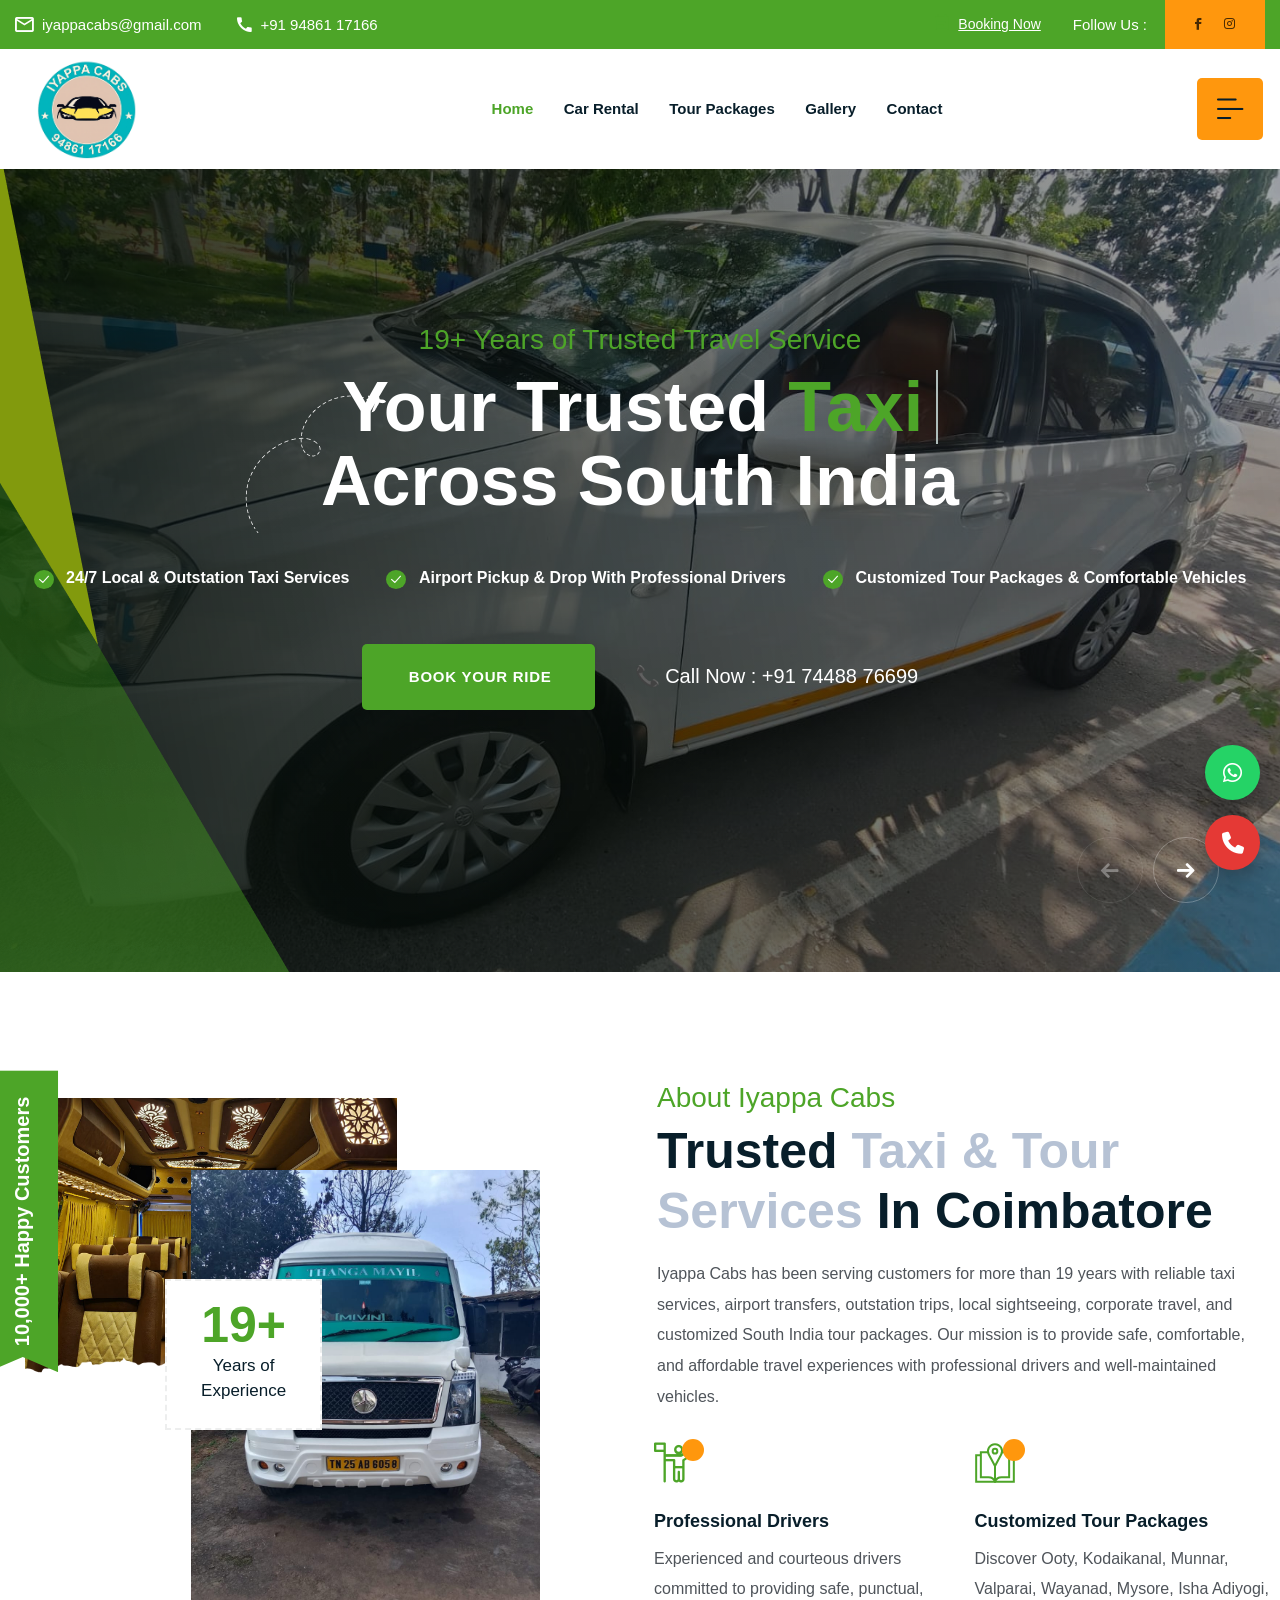
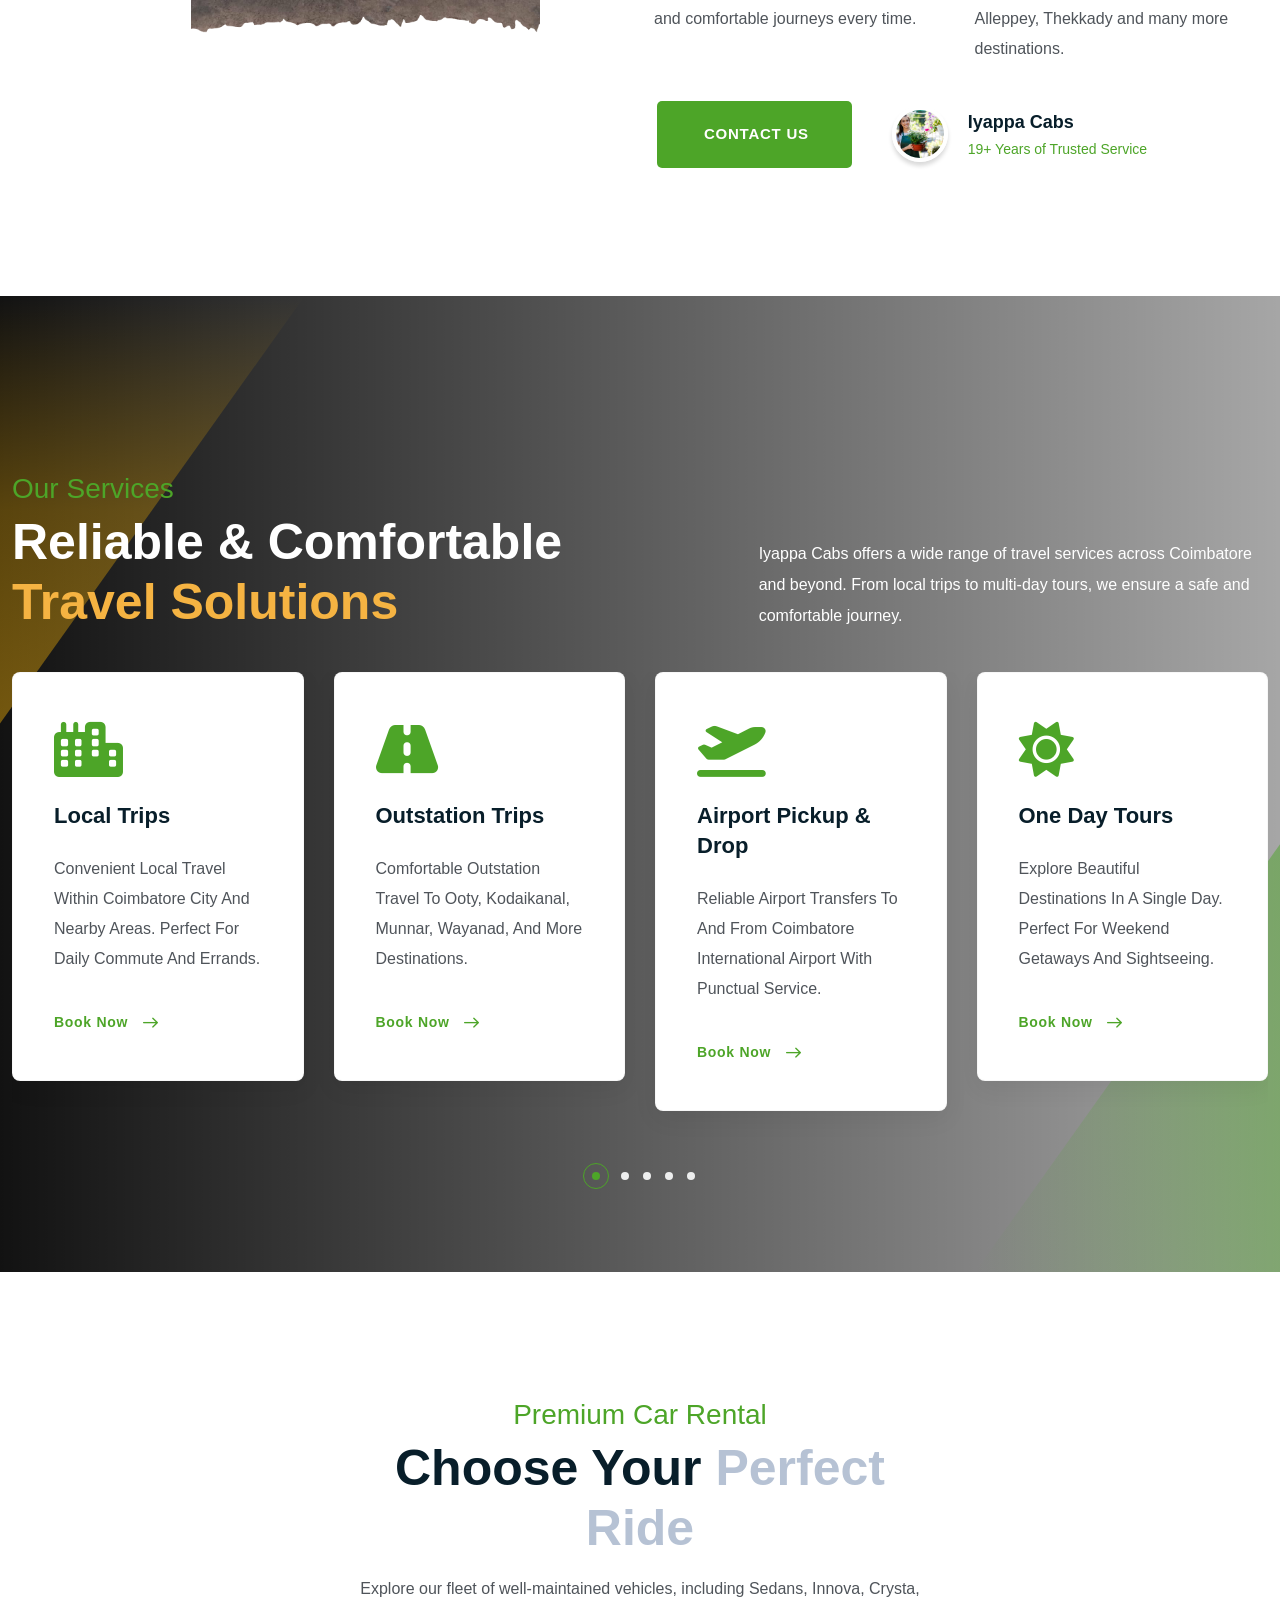
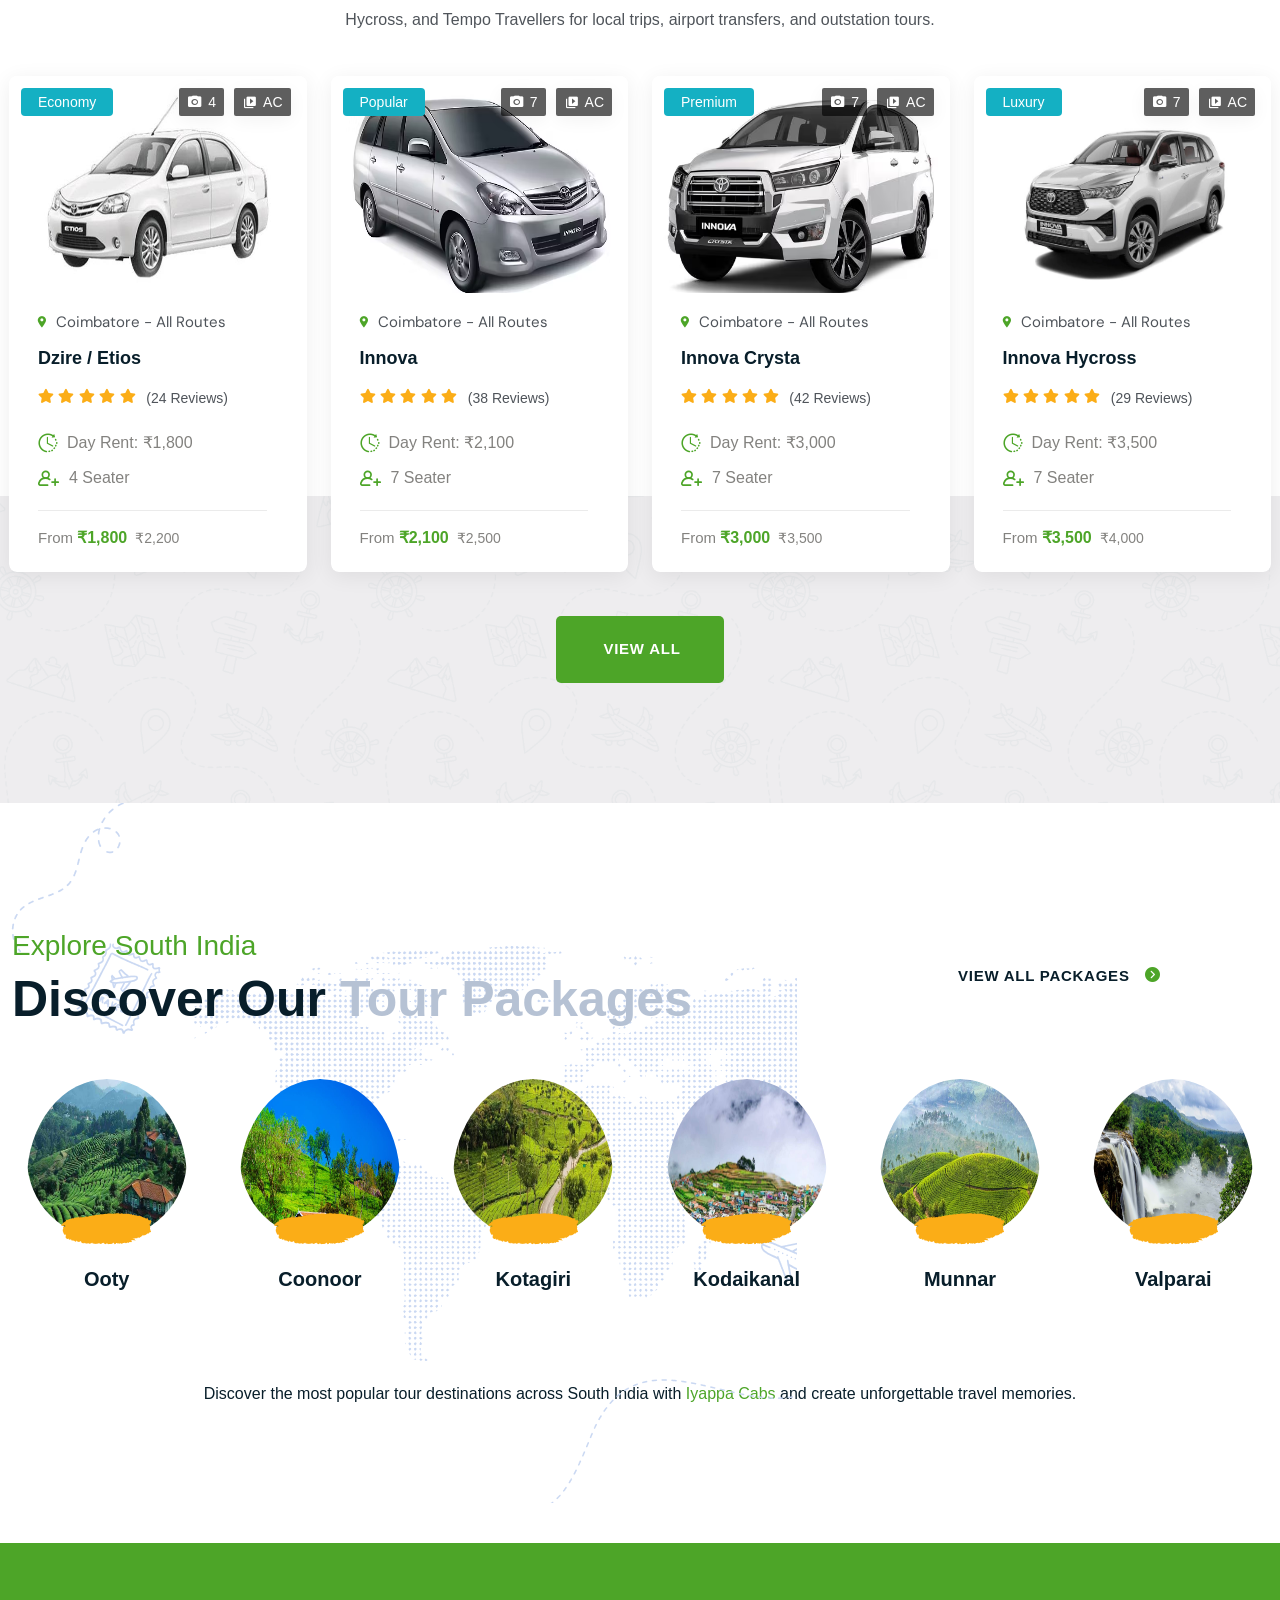
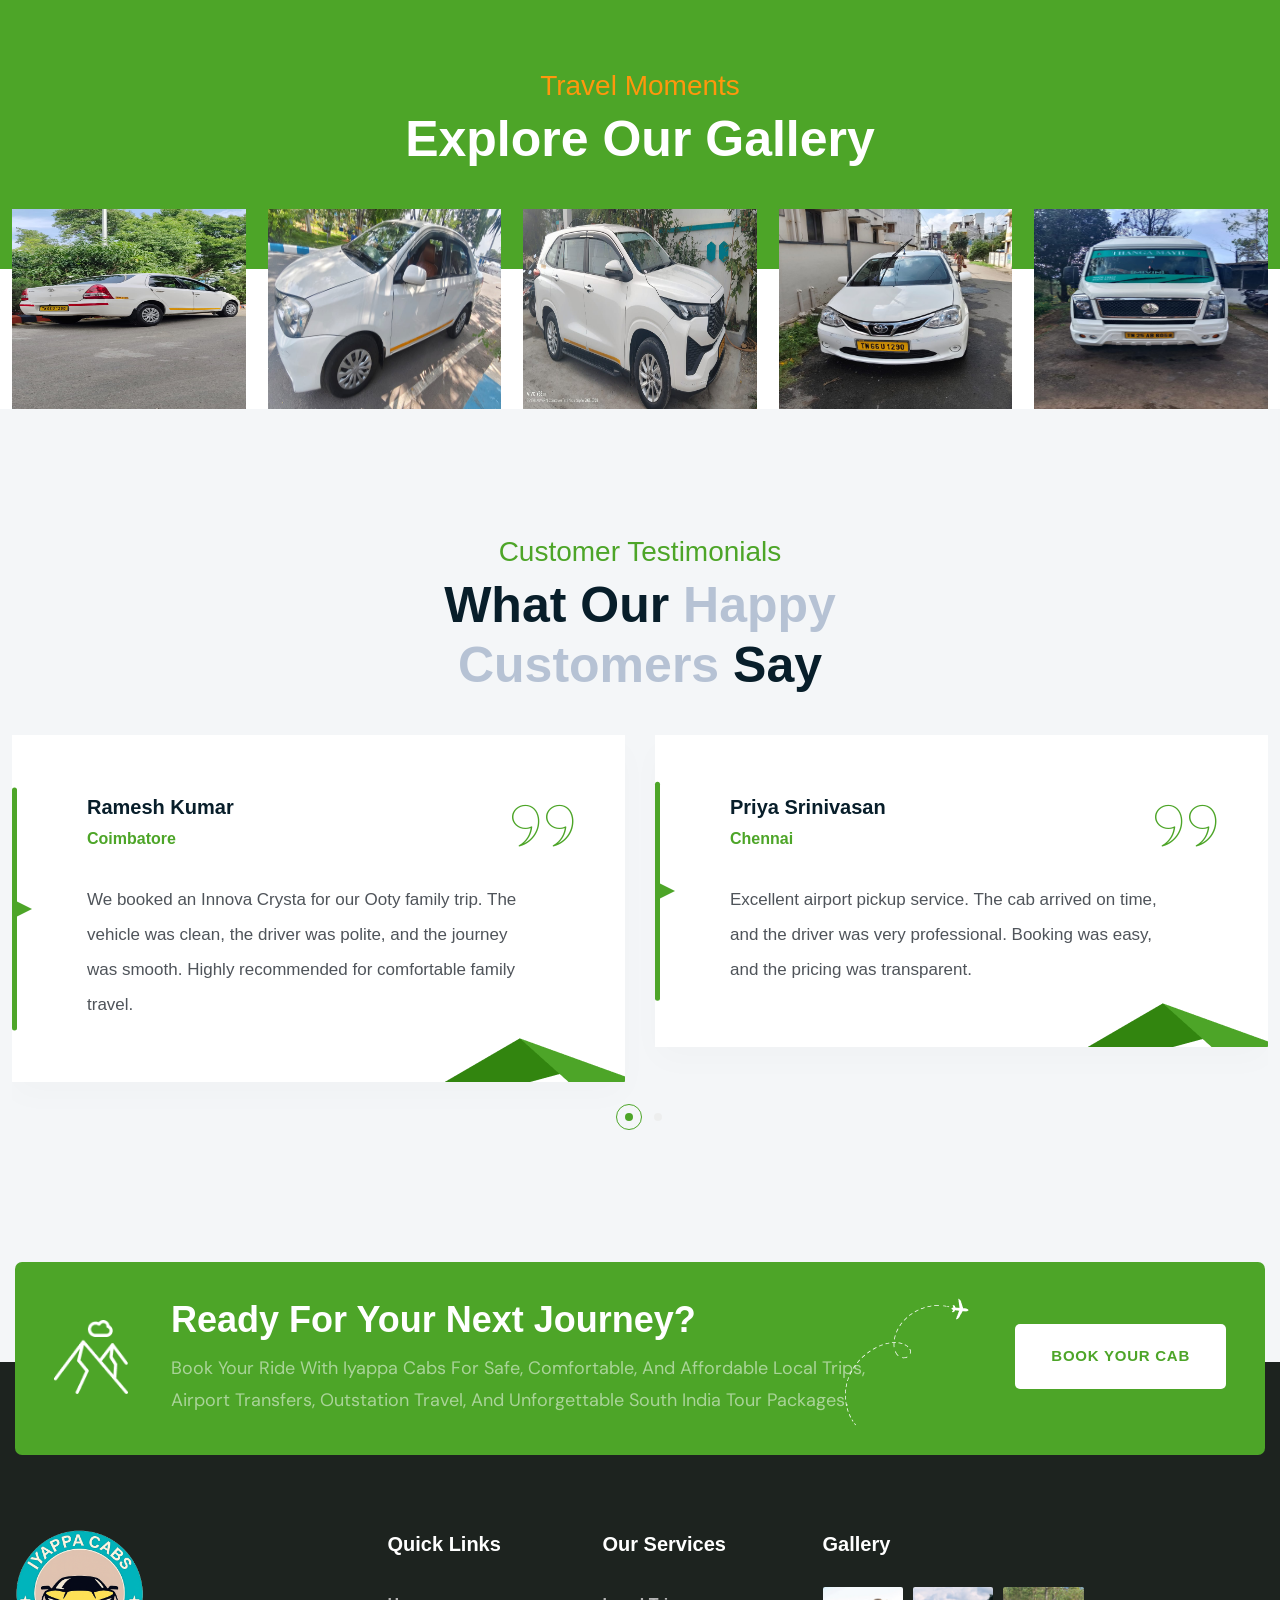
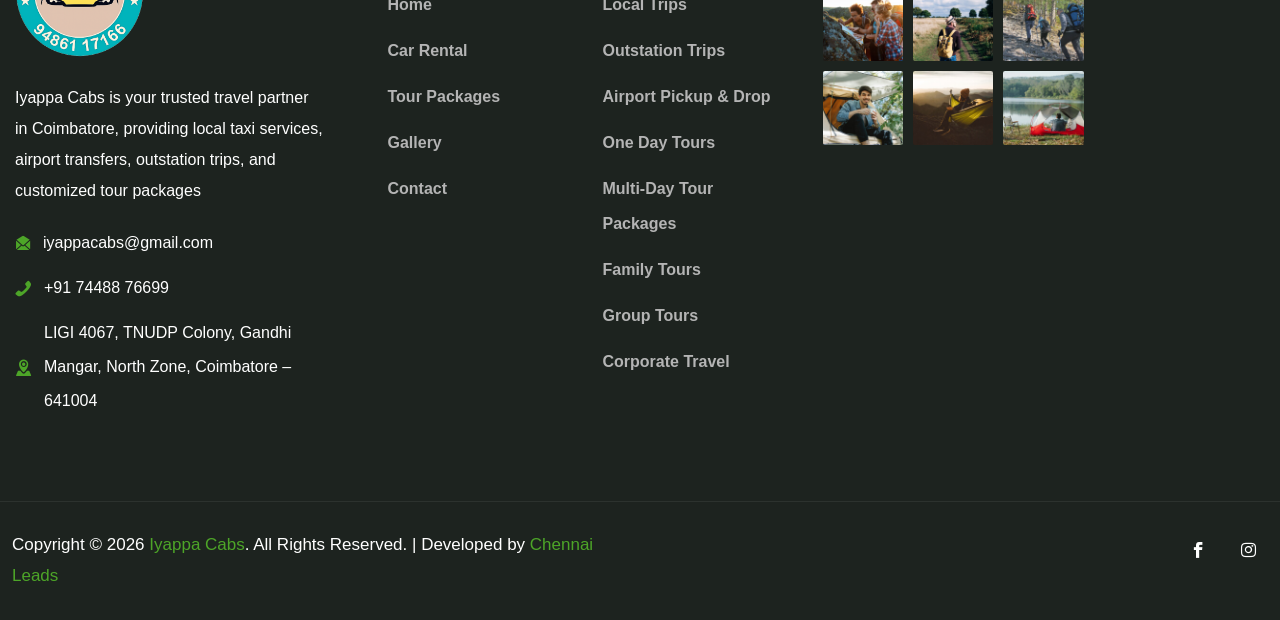
==== index.html @ cf472843 "first commit" ====
<!DOCTYPE html>

<html xmlns="http://www.w3.org/1999/xhtml" xml:lang="en-US" lang="en-US">

<head>
    <meta charset="utf-8">
    <title>IYAPPA CABS – Coimbatore | Book Cabs & Tours</title>

    <!-- Meta tags for business & SEO -->
    <meta name="description" content="Iyappa Cabs – Coimbatore offers local & outstation trips, airport transfers, tour packages, and all types of tourist vehicles. Call 7448876699.">
    <meta name="keywords" content="Iyappa Cabs, Coimbatore cabs, taxi service Coimbatore, outstation trips, airport pickup, tour packages, Innova, Tempo Traveller">
    <meta name="author" content="Iyappa Cabs">
    <meta name="viewport" content="width=device-width, initial-scale=1, maximum-scale=1">

    <!-- Stylesheets (keep your existing framework) -->
    <link rel="stylesheet" href="app/css/app.css">
    <link rel="stylesheet" href="app/css/magnific-popup.css">
    <link rel="stylesheet" href="app/css/textanimation.css">

    <!-- Favicon and Touch Icons -->
    <link rel="shortcut icon" href="assets/images/favicon.ico">
    <link rel="apple-touch-icon-precomposed" href="assets/images/favicon.ico">

    <!-- Font Awesome Icons (clean version) -->
    <link rel="stylesheet" href="https://cdnjs.cloudflare.com/ajax/libs/font-awesome/6.7.2/css/all.min.css">

</head>
<style>
    .floating-contact {
  position: fixed;
  right: 20px;
  bottom: 30px;
  z-index: 9999;

  display: flex;
  flex-direction: column;
  gap: 15px;
}

/* Buttons Base */
.contact-btn {
  width: 55px;
  height: 55px;
  border-radius: 50%;
  display: flex;
  align-items: center;
  justify-content: center;

  font-size: 22px;
  color: #fff;
  text-decoration: none;

  box-shadow: 0 8px 20px rgba(0,0,0,0.25);
  transition: all 0.3s ease;
  position: relative;
}

/* WhatsApp (Official Green) */
.whatsapp {
  background: #25D366;
}

/* Call (Professional Red) */
.call {
  background: #E53935;
}

/* Hover Effects */
.contact-btn:hover {
  transform: scale(1.15);
  box-shadow: 0 10px 25px rgba(0,0,0,0.35);
}

/* Glow Effect */
.whatsapp:hover {
  box-shadow: 0 0 15px rgba(37, 211, 102, 0.6);
}

.call:hover {
  box-shadow: 0 0 15px rgba(229, 57, 53, 0.6);
}

/* Floating Animation */
@keyframes floatY {
  0% { transform: translateY(0); }
  50% { transform: translateY(-6px); }
  100% { transform: translateY(0); }
}

.contact-btn {
  animation: floatY 3s ease-in-out infinite;
}

.call {
  animation-delay: 1.5s;
}
</style>
<body class="body header-fixed ">

    <div class="floating-contact">

  <!-- WhatsApp -->
  <a href="https://wa.me/919486117166" target="_blank" class="contact-btn whatsapp">
    <i class="fab fa-whatsapp"></i>
  </a>

  <!-- Call -->
  <a href="tel:+917448876699" class="contact-btn call">
    <i class="fas fa-phone"></i>
  </a>

</div>

   

    <!-- /preload -->

    <div id="wrapper">
        <div id="pagee" class="clearfix">

            <!-- Main Header -->
            <header class="main-header header-style1 flex">
                <!-- Header Lower -->
                <div id="header">
                    <div class="header-top">
                        <div class="header-top-wrap flex-two">
                            <div class="header-top-right">
                                <ul class=" flex-three">
                                    
                                    <li class="flex-three">
                                        <i class="icon-mail"></i>
                                        <span>iyappacabs@gmail.com</span>
                                    </li>
                                    <li class="flex-three">
                                        <i class="icon-phone"></i>
                                        <span>+91 94861 17166</span>
                                    </li>


                                </ul>
                            </div>
                            <div class="header-top-left flex-two">
                                <a href="contact-us.html" class="booking">
                                    <i class="icon-19"></i>
                                    <span>Booking Now</span>
                                </a>
                                <div class="follow-social flex-two">
                                    <span>Follow Us :</span>
                                    <ul class="flex-two">
                                      <li>
    <a href="https://www.facebook.com/share/1c2Rnw9cNB/" target="_blank">
        <i class="icon-icon-2"></i>
    </a>
</li>

<li>
    <a href="https://www.instagram.com/iyappa_cabs?utm_source=qr&igsh=MXdndjljc3c0MWF1eQ%3D%3D" target="_blank">
        <i class="icon-8"></i>
    </a>
</li>
                                        
                                    </ul>
                                </div>

                            </div>
                        </div>

                    </div>
                    <div class="header-lower">
                        <div class="tf-container full">
                            <div class="row">
                                <div class="col-lg-12">
                                    <div class="inner-container flex justify-space align-center">
                                        <!-- Logo Box -->
                                       
                                        <div class="logo-box">
                                            <div class="logo">
                                                <a href="index.html">
                                                    <img src="assets/images/logo1.png" alt="Logo" 
                                                    style="height: 100px; width: 100%;">
                                                </a>
                                            </div>
                                        </div>
                                        <div class="nav-outer flex align-center">
                                            <!-- Main Menu -->
                                            <nav class="main-menu show navbar-expand-md">
                                                <div class="navbar-collapse collapse clearfix"
                                                    id="navbarSupportedContent">
                                                    <ul class="navigation clearfix">
                                                        <li class="current">
                                                            <a href="index.html">Home</a>
                                                           
                                                        </li>
                                                         <li><a href="carrental.html">Car Rental</a></li>
                                                        <li><a href="tourpackage.html">Tour Packages</a></li>
                                                        <li><a href="gallery.html">Gallery</a></li>
                                                     
                                                      
                                                
                                                        <li><a href="contact-us.html">Contact</a></li>
                                                    </ul>
                                                </div>
                                            </nav>
                                            <!-- Main Menu End-->
                                        </div>
                                        <div class="header-account flex align-center">
                                        
                                          
                                          
                                            <div class="icon-bar-header">
                                                <a href="#" class=" flex-three" data-bs-toggle="offcanvas"
                                                    data-bs-target="#offcanvasRight" aria-controls="offcanvasRight">
                                                    <i class="icon-Vector3"></i>
                                                </a>
                                            </div>
                                        </div>
                                        <div class="mobile-nav-toggler mobile-button">
                                            <i class="icon-bar"></i>
                                        </div>
                                    </div>
                                </div>
                            </div>
                        </div>
                    </div>
                </div>

                <!-- End Header Lower -->

                <!-- Mobile Menu  -->
                <div class="close-btn"><span class="icon flaticon-cancel-1"></span></div>
                <div class="mobile-menu">
                    <div class="menu-backdrop"></div>
                    <nav class="menu-box">
                        <div class="nav-logo"><a href="index.html">
                                <img src="assets/images/logo1.png" alt=""></a></div>
                        <div class="bottom-canvas">
                            <div class="menu-outer">
                            </div>
                        </div>
                    </nav>
                </div>
                <!-- End Mobile Menu -->

            </header>
            <!-- End Main Header -->


            <main id="main">

              <!-- Widget Slider -->
<section class="relative overflow-hidden">

    <div class="slider-home2-image">
        <div class="row">
            <div class="col-lg-12">
                <div class="slider-home2">
                    <div class="swiper mySwiper">

                        <div class="swiper-wrapper">

                            <div class="swiper-slide">
                                <img src="assets/images/gallery11.jpeg"
                                    class="image-slider-home2 relative"
                                    alt="Iyappa Cabs">
                            </div>

                            <div class="swiper-slide">
                                <img src="assets/images/slide2.webp"
                                    class="image-slider-home2 relative"
                                    alt="Iyappa Cabs">
                            </div>

                        </div>

                        <div class="swiper-button-next next-slider2"></div>
                        <div class="swiper-button-prev prev-slider2"></div>

                    </div>
                </div>
            </div>
        </div>
    </div>

    <!-- Slider Content -->
    <div class="slider-home2-content">

        <img src="assets/images/slide/mask-slide2.png"
            alt="Image"
            class="mask-slide2">

        <div class="tf-container">

            <div class="row">

                <div class="col-lg-12 center relative z-index3">

                    <img src="assets/images/page/mask-bcrumb.png"
                        alt="Image"
                        class="mask-slide2-flan">

                    <span class="sub-title text-main font-yes fs-28-46 wow fadeInUp animated">
                        19+ Years of Trusted Travel Service
                    </span>

                    <h1 class="banner-text title-slide text-white mb-45 wow fadeInUp animated">

                        Your Trusted

                        <span class="animationtext clip text-main font-yes">

                            <span class="cd-words-wrapper">

                                <span class="item-text is-visible">Taxi Service</span>
                                <span class="item-text">Tour Packages</span>
                                <span class="item-text">Airport Transfers</span>

                            </span>

                        </span>

                        <br>
                        Across South India

                    </h1>

                    <div class="tour-list wow fadeInUp animated">

                        <ul class="flex-five">

                            <li>
                                <i class="icon-Vector-5"></i>
                                <span>24/7 Local & Outstation Taxi Services</span>
                            </li>

                            <li>
                                <i class="icon-Vector-5"></i>
                                <span>Airport Pickup & Drop with Professional Drivers</span>
                            </li>

                            <li>
                                <i class="icon-Vector-5"></i>
                                <span>Customized Tour Packages & Comfortable Vehicles</span>
                            </li>

                        </ul>

                    </div>

                    <!-- Buttons -->
                    <div class="btn-group mt-40" style="margin-top:50px;">

                        <a href="contact-us.html" class="btn-main">

                            <p class="btn-main-text">
                                Book Your Ride
                            </p>

                            <p class="iconer">
                                <i class="icon-arrow-right"></i>
                            </p>

                        </a>

                        <a href="tel:+917448876699" class="btn-w-wa text-white">
                            📞 Call Now : +91 74488 76699
                        </a>

                    </div>

                </div>

            </div>

        </div>

    </div>

</section>
<!-- Widget Slider -->

              

                <!-- Widget About Us -->
<section class="about-us-h4">
    <div class="tf-container">
        <div class="row">

            <div class="col-md-6">
                <div class="image-about-h4-wrap relative">

                    <div class="image-about-item relative about-wrap-left">
                        <img src="assets/images/gallery1.jpeg" alt="image">
                        <img src="assets/images/page/shape5.1.png" alt="image" class="shape-about-h4">
                        <span class="quote">10,000+ Happy Customers</span>
                    </div>

                    <div class="image-about-item relative about-wrap-right">
                        <img src="assets/images/gallery5.jpeg" alt="image">
                        <img src="assets/images/page/shape5.1.png" alt="image" class="shape-about-h4">
                    </div>

                    <div class="box-year center">
                        <span class="number">19+</span>
                        <p>Years of <br> Experience</p>
                    </div>

                </div>
            </div>

            <div class="col-md-6 inner-content-about">

                <div class="mb-30">
                    <span class="sub-title-heading text-main font-yes fs-28-46">
                        About Iyappa Cabs
                    </span>

                    <h2 class="title-heading mb-18">
                        Trusted <span class="text-gray font-yes">Taxi & Tour Services</span> in Coimbatore
                    </h2>

                    <p class="des">
                        Iyappa Cabs has been serving customers for more than
                        <strong>19 years</strong> with reliable taxi services,
                        airport transfers, outstation trips, local sightseeing,
                        corporate travel, and customized South India tour packages.
                        Our mission is to provide safe, comfortable, and affordable
                        travel experiences with professional drivers and
                        well-maintained vehicles.
                    </p>
                </div>

                <div class="row">

                    <!-- Feature 1 -->
                    <div class="col-md-6">
                        <div class="icon-box-style6">
                            <div class="icon relative">
                                <i class="icon-Group2"></i>
                            </div>

                            <div class="content">
                                <h6 class="title-icon">
                                    <a href="#">Professional Drivers</a>
                                </h6>

                                <p class="des-icon">
                                    Experienced and courteous drivers committed
                                    to providing safe, punctual, and comfortable
                                    journeys every time.
                                </p>
                            </div>
                        </div>
                    </div>

                    <!-- Feature 2 -->
                    <div class="col-md-6">
                        <div class="icon-box-style6">

                            <div class="icon relative">
                                <svg width="40" height="40" viewBox="0 0 40 40" fill="none"
                                    xmlns="http://www.w3.org/2000/svg">
                                    <mask id="mask0_214_218" style="mask-type:luminance"
                                        maskUnits="userSpaceOnUse" x="0" y="0"
                                        width="40" height="40">
                                        <path d="M0 0H40V40H0V0Z" fill="white"/>
                                    </mask>
                                    <g mask="url(#mask0_214_218)">
                                        <path d="M20 23.125V38.8281H38.8281V12.2656H34.1406"
                                            stroke="currentColor" stroke-width="2"/>
                                        <path d="M5.85938 12.2656H1.17188V38.8281H20V23.2031"
                                            stroke="currentColor" stroke-width="2"/>
                                        <path d="M26.9598 9.14062H34.1406V34.1406H26.5035C23.5528 34.1406 20.933 36.0287 20 38.8281"
                                            stroke="currentColor" stroke-width="2"/>
                                        <path d="M13.0402 9.14062H5.85938V34.1406H13.4965C16.4472 34.1406 19.067 36.0287 20 38.8281"
                                            stroke="currentColor" stroke-width="2"/>
                                        <path d="M19.9999 1.17188C14.6972 1.17188 11.311 6.82758 13.815 11.5017L19.9999 23.0469L26.1848 11.5017C28.6888 6.82758 25.3025 1.17188 19.9999 1.17188Z"
                                            stroke="currentColor" stroke-width="2"/>
                                        <path d="M22.3438 8.20312C22.3438 9.4975 21.2944 10.5469 20 10.5469C18.7056 10.5469 17.6562 9.4975 17.6562 8.20312C17.6562 6.90875 18.7056 5.85937 20 5.85937C21.2944 5.85937 22.3438 6.90875 22.3438 8.20312Z"
                                            stroke="currentColor" stroke-width="2"/>
                                    </g>
                                </svg>
                            </div>

                            <div class="content">
                                <h6 class="title-icon">
                                    <a href="#">Customized Tour Packages</a>
                                </h6>

                                <p class="des-icon">
                                    Discover Ooty, Kodaikanal, Munnar,
                                    Valparai, Wayanad, Mysore, Isha Adiyogi,
                                    Alleppey, Thekkady and many more destinations.
                                </p>
                            </div>

                        </div>
                    </div>

                </div>

                <div class="flex-three btn-wrap-about">

                    <a href="contact-us.html" class="btn-main">
                        <p class="btn-main-text">Contact Us</p>
                        <p class="iconer">
                            <i class="icon-arrow-right"></i>
                        </p>
                    </a>

                    <div class="profile flex-three">
                        <div class="image">
                            <img src="assets/images/avata/10.jpg" alt="">
                        </div>
                        <div class="content">
                            <h6>Iyappa Cabs</h6>
                            <span class="text-main">19+ Years of Trusted Service</span>
                        </div>
                    </div>

                </div>

            </div>
        </div>
    </div>
</section>
<!-- Widget About Us -->

              

<!-- Widget Counter to -->
                <section class="counter-to relative">
                    <div class="mask-left"></div>
                    <div class="mask-right"></div>
                    <div class="tf-container">
                        <div class="row al-i-end mb-40">
                            <div class="col-md-7">
                                <div class="">
                                    <span
                                        class="sub-title-heading text-main fs-28-46 font-yes 
                                        wow fadeInUp animated">Our Services</span>
                                  <h2 class="title-heading wow fadeInUp animated" style="color:white;">
                        Reliable & Comfortable <br><span class="text-gray font-yes" style="color: #f5b342;">Travel Solutions</span>
                    </h2>
                                </div>
                            </div>
                            <div class="col-md-5">
                                 <p class="wow fadeInUp animated" style="color:white;">
                    Iyappa Cabs offers a wide range of travel services across Coimbatore and beyond. 
                    From local trips to multi-day tours, we ensure a safe and comfortable journey.
                </p>
                            </div>
                        </div>
                        <div class="row">
                            <div class="col-ld-12 relative ">
                                <div class="swiper serviceSwiper relative overflow-hidden pb-60">
                                    <div class="swiper-wrapper">
                                       <!-- Local Trips -->
                        <div class="swiper-slide">
                            <div class="tf-icon-box icon-box-style1 relative">
                                <div class="icon">
                                    <i class="fas fa-city"></i>
                                </div>
                                <div class="content">
                                    <h4 class="title-icon"><a href="#">Local Trips</a></h4>
                                    <p class="des-icon">Convenient local travel within Coimbatore city and nearby areas. Perfect for daily commute and errands.</p>
                                    <a href="contact-us.html" class="icons-link">Book Now <i class="icon-Path-77287-1"></i></a>
                                </div>
                            </div>
                        </div>
                                         <div class="swiper-slide">
                            <div class="tf-icon-box icon-box-style1 relative">
                                <div class="icon">
                                    <i class="fas fa-road"></i>
                                </div>
                                <div class="content">
                                    <h4 class="title-icon"><a href="#">Outstation Trips</a></h4>
                                    <p class="des-icon">Comfortable outstation travel to Ooty, Kodaikanal, Munnar, Wayanad, and more destinations.</p>
                                    <a href="contact-us.html" class="icons-link">Book Now <i class="icon-Path-77287-1"></i></a>
                                </div>
                            </div>
                        </div>
                                       <div class="swiper-slide">
                            <div class="tf-icon-box icon-box-style1 relative">
                                <div class="icon">
                                    <i class="fas fa-plane-departure"></i>
                                </div>
                                <div class="content">
                                    <h4 class="title-icon"><a href="#">Airport Pickup & Drop</a></h4>
                                    <p class="des-icon">Reliable airport transfers to and from Coimbatore International Airport with punctual service.</p>
                                    <a href="contact-us.html" class="icons-link">Book Now <i class="icon-Path-77287-1"></i></a>
                                </div>
                            </div>
                        </div>
                                       <div class="swiper-slide">
                            <div class="tf-icon-box icon-box-style1 relative">
                                <div class="icon">
                                    <i class="fas fa-sun"></i>
                                </div>
                                <div class="content">
                                    <h4 class="title-icon"><a href="#">One Day Tours</a></h4>
                                    <p class="des-icon">Explore beautiful destinations in a single day. Perfect for weekend getaways and sightseeing.</p>
                                    <a href="contact-us.html" class="icons-link">Book Now <i class="icon-Path-77287-1"></i></a>
                                </div>
                            </div>
                        </div>
                                       <div class="swiper-slide">
                            <div class="tf-icon-box icon-box-style1 relative">
                                <div class="icon">
                                    <i class="fas fa-calendar-alt"></i>
                                </div>
                                <div class="content">
                                    <h4 class="title-icon"><a href="#">Multi-Day Tour Packages</a></h4>
                                    <p class="des-icon">Extended tour packages covering multiple destinations with comfortable stays and travel.</p>
                                    <a href="contact-us.html" class="icons-link">Book Now <i class="icon-Path-77287-1"></i></a>
                                </div>
                            </div>
                        </div>
                                           <div class="swiper-slide">
                            <div class="tf-icon-box icon-box-style1 relative">
                                <div class="icon">
                                    <i class="fas fa-users"></i>
                                </div>
                                <div class="content">
                                    <h4 class="title-icon"><a href="#">Family Tours</a></h4>
                                    <p class="des-icon">Safe and comfortable tours designed for families with spacious vehicles and family-friendly itineraries.</p>
                                    <a href="contact-us.html" class="icons-link">Book Now <i class="icon-Path-77287-1"></i></a>
                                </div>
                            </div>
                        </div>
                                        <!-- Group Tours -->
                        <div class="swiper-slide">
                            <div class="tf-icon-box icon-box-style1 relative">
                                <div class="icon">
                                    <i class="fas fa-user-friends"></i>
                                </div>
                                <div class="content">
                                    <h4 class="title-icon"><a href="#">Group Tours</a></h4>
                                    <p class="des-icon">Affordable group travel solutions for friends, colleagues, and large groups. Tempo Traveller available.</p>
                                    <a href="contact-us.html" class="icons-link">Book Now <i class="icon-Path-77287-1"></i></a>
                                </div>
                            </div>
                        </div>
                                     <div class="swiper-slide">
                            <div class="tf-icon-box icon-box-style1 relative">
                                <div class="icon">
                                    <i class="fas fa-briefcase"></i>
                                </div>
                                <div class="content">
                                    <h4 class="title-icon"><a href="#">Corporate Travel</a></h4>
                                    <p class="des-icon">Premium corporate travel solutions for business meetings, client visits, and employee transportation.</p>
                                    <a href="contact-us.html" class="icons-link">Book Now <i class="icon-Path-77287-1"></i></a>
                                </div>
                            </div>
                        </div>

                                    </div>
                                    <div class="swiper-pagination"></div>
                                </div>

                            </div>
                        </div>
                    </div>
                </section>
                <!-- Widget Counter to -->
                <!-- Widget Feature -->
                <section class="widget-feature overflow-hidden pd-main relative">
                    <div class="bg-ab-feature bg-1">
                        <img src="assets/images/page/bg-feature.png" alt="">
                    </div>
                    <div class="tf-container w-1456 z-index3 relative">
                        <div class="row">
                            <div class="col-lg-12">
                                <div class="center m0-auto w-text-heading mb-40">
    <span class="sub-title-heading text-main fs-28-46 font-yes wow fadeInUp animated">
        Premium Car Rental
    </span>
    <h2 class="title-heading wow fadeInUp animated">
        Choose Your <span class="text-gray font-yes">Perfect Ride</span>
    </h2>
    <p class="mt-3">
        Explore our fleet of well-maintained vehicles, including Sedans, Innova, Crysta, Hycross, and Tempo Travellers for local trips, airport transfers, and outstation tours.
    </p>
</div>
                            </div>
                        </div>
                        <div class="row">
                            <div class="col-lg-12">
                              
                                <div class="tab-content" id="myTabContent">
                                    <div class="tab-pane fade show active" id="new-york-tab-pane" role="tabpanel"
                                        aria-labelledby="new-york-tab" tabindex="0">
                                        <div class="row">
                                            <div class="col-md-6 col-lg-3 wow fadeInUp animated " data-wow-delay="0.1s">
                                                 <div class="tour-listing box-sd">
                    <a href="#" class="tour-listing-image">
                        <div class="badge-top flex-two">
                            <span class="feature">Economy</span>
                            <div class="badge-media flex-five">
                                <span class="media"><i class="icon-Group-1000002909"></i>4</span>
                                <span class="media"><i class="icon-Group-1000002910"></i>AC</span>
                            </div>
                        </div>
                        <img src="assets/images/car1.jpg" alt="Dzire Car Rental Coimbatore" style="height: 240px;">
                    </a>
                    <div class="tour-listing-content">
                        <span class="map"><i class="icon-Vector4"></i>Coimbatore - All Routes</span>
                        <h3 class="title-tour-list"><a href="#">Dzire / Etios</a></h3>
                        <div class="review">
                            <i class="icon-Star"></i>
                            <i class="icon-Star"></i>
                            <i class="icon-Star"></i>
                            <i class="icon-Star"></i>
                            <i class="icon-Star"></i>
                            <span>(24 Reviews)</span>
                        </div>
                        <div class="icon-box flex-three">
                            <div class="icons flex-three">
                                <i class="icon-time-left"></i>
                                <span>Day Rent: ₹1,800</span>
                            </div>
                            <div class="icons flex-three">
                                <svg width="21" height="16" viewBox="0 0 21 16" fill="none" xmlns="http://www.w3.org/2000/svg">
                                    <path d="M4.34766 4.79761C4.34766 2.94013 5.85346 1.43433 7.71094 1.43433C9.56841 1.43433 11.0742 2.94013 11.0742 4.79761C11.0742 6.65508 9.56841 8.16089 7.71094 8.16089C5.85346 8.16089 4.34766 6.65508 4.34766 4.79761Z" stroke="currentColor" stroke-width="1.7" stroke-miterlimit="10" stroke-linecap="round" stroke-linejoin="round"/>
                                    <path d="M9.5977 15.1797H2.46098C1.34827 15.1797 0.558268 14.0954 0.898984 13.0362C1.80408 10.222 4.57804 8.18566 7.69301 8.18566C9.17897 8.18566 10.5566 8.64906 11.6895 9.43922" stroke="currentColor" stroke-width="1.7" stroke-miterlimit="10" stroke-linecap="round" stroke-linejoin="round"/>
                                    <path d="M17.1035 15.1797V9.02734" stroke="currentColor" stroke-width="1.7" stroke-miterlimit="10" stroke-linecap="round" stroke-linejoin="round"/>
                                    <path d="M20.1797 12.1035H14.0273" stroke="currentColor" stroke-width="1.7" stroke-miterlimit="10" stroke-linecap="round" stroke-linejoin="round"/>
                                </svg>
                                <span>4 Seater</span>
                            </div>
                        </div>
                        <div class="flex-two">
                            <div class="price-box flex-three">
                                <p>From <span class="price-sale">₹1,800</span></p>
                                <span class="price">₹2,200</span>
                            </div>
                            <!-- <div class="icon-bookmark">
                                <i class="icon-Vector-151"></i>
                            </div> -->
                        </div>
                    </div>
                </div>
                                            </div>
                                            <div class="col-md-6 col-lg-3 wow fadeInUp animated " data-wow-delay="0.2s">
                                                <!-- Innova -->
                <div class="tour-listing box-sd">
                    <a href="#" class="tour-listing-image">
                        <div class="badge-top flex-two">
                            <span class="feature">Popular</span>
                            <div class="badge-media flex-five">
                                <span class="media"><i class="icon-Group-1000002909"></i>7</span>
                                <span class="media"><i class="icon-Group-1000002910"></i>AC</span>
                            </div>
                        </div>
                        <img src="assets/images/car2.avif" alt="Innova Car Rental Coimbatore" style="height: 240px;">
                    </a>
                    <div class="tour-listing-content">
                        <span class="map"><i class="icon-Vector4"></i>Coimbatore - All Routes</span>
                        <h3 class="title-tour-list"><a href="#">Innova</a></h3>
                        <div class="review">
                            <i class="icon-Star"></i>
                            <i class="icon-Star"></i>
                            <i class="icon-Star"></i>
                            <i class="icon-Star"></i>
                            <i class="icon-Star"></i>
                            <span>(38 Reviews)</span>
                        </div>
                        <div class="icon-box flex-three">
                            <div class="icons flex-three">
                                <i class="icon-time-left"></i>
                                <span>Day Rent: ₹2,100</span>
                            </div>
                            <div class="icons flex-three">
                                <svg width="21" height="16" viewBox="0 0 21 16" fill="none" xmlns="http://www.w3.org/2000/svg">
                                    <path d="M4.34766 4.79761C4.34766 2.94013 5.85346 1.43433 7.71094 1.43433C9.56841 1.43433 11.0742 2.94013 11.0742 4.79761C11.0742 6.65508 9.56841 8.16089 7.71094 8.16089C5.85346 8.16089 4.34766 6.65508 4.34766 4.79761Z" stroke="currentColor" stroke-width="1.7" stroke-miterlimit="10" stroke-linecap="round" stroke-linejoin="round"/>
                                    <path d="M9.5977 15.1797H2.46098C1.34827 15.1797 0.558268 14.0954 0.898984 13.0362C1.80408 10.222 4.57804 8.18566 7.69301 8.18566C9.17897 8.18566 10.5566 8.64906 11.6895 9.43922" stroke="currentColor" stroke-width="1.7" stroke-miterlimit="10" stroke-linecap="round" stroke-linejoin="round"/>
                                    <path d="M17.1035 15.1797V9.02734" stroke="currentColor" stroke-width="1.7" stroke-miterlimit="10" stroke-linecap="round" stroke-linejoin="round"/>
                                    <path d="M20.1797 12.1035H14.0273" stroke="currentColor" stroke-width="1.7" stroke-miterlimit="10" stroke-linecap="round" stroke-linejoin="round"/>
                                </svg>
                                <span>7 Seater</span>
                            </div>
                        </div>
                        <div class="flex-two">
                            <div class="price-box flex-three">
                                <p>From <span class="price-sale">₹2,100</span></p>
                                <span class="price">₹2,500</span>
                            </div>
                            <!-- <div class="icon-bookmark">
                                <i class="icon-Vector-151"></i>
                            </div> -->
                        </div>
                    </div>
                </div>
                                            </div>
                                            <div class="col-md-6 col-lg-3 wow fadeInUp animated " data-wow-delay="0.3s">
                                              <!-- Innova Crysta -->
                <div class="tour-listing box-sd">
                    <a href="#" class="tour-listing-image">
                        <div class="badge-top flex-two">
                            <span class="feature">Premium</span>
                            <div class="badge-media flex-five">
                                <span class="media"><i class="icon-Group-1000002909"></i>7</span>
                                <span class="media"><i class="icon-Group-1000002910"></i>AC</span>
                            </div>
                        </div>
                        <img src="assets/images/car3.avif" alt="Innova Crysta Car Rental Coimbatore" style="height: 240px;">
                    </a>
                    <div class="tour-listing-content">
                        <span class="map"><i class="icon-Vector4"></i>Coimbatore - All Routes</span>
                        <h3 class="title-tour-list"><a href="#">Innova Crysta</a></h3>
                        <div class="review">
                            <i class="icon-Star"></i>
                            <i class="icon-Star"></i>
                            <i class="icon-Star"></i>
                            <i class="icon-Star"></i>
                            <i class="icon-Star"></i>
                            <span>(42 Reviews)</span>
                        </div>
                        <div class="icon-box flex-three">
                            <div class="icons flex-three">
                                <i class="icon-time-left"></i>
                                <span>Day Rent: ₹3,000</span>
                            </div>
                            <div class="icons flex-three">
                                <svg width="21" height="16" viewBox="0 0 21 16" fill="none" xmlns="http://www.w3.org/2000/svg">
                                    <path d="M4.34766 4.79761C4.34766 2.94013 5.85346 1.43433 7.71094 1.43433C9.56841 1.43433 11.0742 2.94013 11.0742 4.79761C11.0742 6.65508 9.56841 8.16089 7.71094 8.16089C5.85346 8.16089 4.34766 6.65508 4.34766 4.79761Z" stroke="currentColor" stroke-width="1.7" stroke-miterlimit="10" stroke-linecap="round" stroke-linejoin="round"/>
                                    <path d="M9.5977 15.1797H2.46098C1.34827 15.1797 0.558268 14.0954 0.898984 13.0362C1.80408 10.222 4.57804 8.18566 7.69301 8.18566C9.17897 8.18566 10.5566 8.64906 11.6895 9.43922" stroke="currentColor" stroke-width="1.7" stroke-miterlimit="10" stroke-linecap="round" stroke-linejoin="round"/>
                                    <path d="M17.1035 15.1797V9.02734" stroke="currentColor" stroke-width="1.7" stroke-miterlimit="10" stroke-linecap="round" stroke-linejoin="round"/>
                                    <path d="M20.1797 12.1035H14.0273" stroke="currentColor" stroke-width="1.7" stroke-miterlimit="10" stroke-linecap="round" stroke-linejoin="round"/>
                                </svg>
                                <span>7 Seater</span>
                            </div>
                        </div>
                        <div class="flex-two">
                            <div class="price-box flex-three">
                                <p>From <span class="price-sale">₹3,000</span></p>
                                <span class="price">₹3,500</span>
                            </div>
                            <!-- <div class="icon-bookmark">
                                <i class="icon-Vector-151"></i>
                            </div> -->
                        </div>
                    </div>
                </div>
                                            </div>
                                            <div class="col-md-6 col-lg-3 wow fadeInUp animated " data-wow-delay="0.4s">
                                                   <!-- Innova Hycross -->
                <div class="tour-listing box-sd">
                    <a href="#" class="tour-listing-image">
                        <div class="badge-top flex-two">
                            <span class="feature">Luxury</span>
                            <div class="badge-media flex-five">
                                <span class="media"><i class="icon-Group-1000002909"></i>7</span>
                                <span class="media"><i class="icon-Group-1000002910"></i>AC</span>
                            </div>
                        </div>
                        <img src="assets/images/car4.webp" alt="Innova Hycross Car Rental Coimbatore" style="height: 240px;">
                    </a>
                    <div class="tour-listing-content">
                        <span class="map"><i class="icon-Vector4"></i>Coimbatore - All Routes</span>
                        <h3 class="title-tour-list"><a href="#">Innova Hycross</a></h3>
                        <div class="review">
                            <i class="icon-Star"></i>
                            <i class="icon-Star"></i>
                            <i class="icon-Star"></i>
                            <i class="icon-Star"></i>
                            <i class="icon-Star"></i>
                            <span>(29 Reviews)</span>
                        </div>
                        <div class="icon-box flex-three">
                            <div class="icons flex-three">
                                <i class="icon-time-left"></i>
                                <span>Day Rent: ₹3,500</span>
                            </div>
                            <div class="icons flex-three">
                                <svg width="21" height="16" viewBox="0 0 21 16" fill="none" xmlns="http://www.w3.org/2000/svg">
                                    <path d="M4.34766 4.79761C4.34766 2.94013 5.85346 1.43433 7.71094 1.43433C9.56841 1.43433 11.0742 2.94013 11.0742 4.79761C11.0742 6.65508 9.56841 8.16089 7.71094 8.16089C5.85346 8.16089 4.34766 6.65508 4.34766 4.79761Z" stroke="currentColor" stroke-width="1.7" stroke-miterlimit="10" stroke-linecap="round" stroke-linejoin="round"/>
                                    <path d="M9.5977 15.1797H2.46098C1.34827 15.1797 0.558268 14.0954 0.898984 13.0362C1.80408 10.222 4.57804 8.18566 7.69301 8.18566C9.17897 8.18566 10.5566 8.64906 11.6895 9.43922" stroke="currentColor" stroke-width="1.7" stroke-miterlimit="10" stroke-linecap="round" stroke-linejoin="round"/>
                                    <path d="M17.1035 15.1797V9.02734" stroke="currentColor" stroke-width="1.7" stroke-miterlimit="10" stroke-linecap="round" stroke-linejoin="round"/>
                                    <path d="M20.1797 12.1035H14.0273" stroke="currentColor" stroke-width="1.7" stroke-miterlimit="10" stroke-linecap="round" stroke-linejoin="round"/>
                                </svg>
                                <span>7 Seater</span>
                            </div>
                        </div>
                        <div class="flex-two">
                            <div class="price-box flex-three">
                                <p>From <span class="price-sale">₹3,500</span></p>
                                <span class="price">₹4,000</span>
                            </div>
                            <!-- <div class="icon-bookmark">
                                <i class="icon-Vector-151"></i>
                            </div> -->
                        </div>
                    </div>
                </div>
                                            </div>
                                        </div>
                                        <div class="row">
                                            <div class="col-lg-12 center mt-44">
                                                <a href="carrental.html" class="btn-main">
                                                    <p class="btn-main-text">View all </p>
                                                    <p class="iconer">
                                                        <i class="icon-13"></i>
                                                    </p>
                                                </a> 
                                            </div>
                                        </div>
                                    </div>
                                 
                                </div>
                            </div>
                        </div>
                    </div>
                </section>
                <!-- Widget Feature -->

    

              


                <!-- Widget Feature -->
                <section class="widget-feature pd-main relative">
                    <img src="assets/images/page/shape5.png" alt="image" class="feature-shape">
                  <div class="tf-container">
                        <div class="row mb-50 z-index3 relative">
                            <div class="col-md-8">
                                <div class="">
    <span class="sub-title-heading text-main fs-28-46 font-yes wow fadeInUp animated">
        Explore South India
    </span>
    <h2 class="title-heading wow fadeInUp animated">
        Discover Our <span class="text-gray font-yes">Tour Packages</span>
    </h2>
</div>
                            </div>
                            <div class="col-md-4 flex-five view-all-wrap">
                                <a href="tourpackage.html" class="view-all wow fadeInUp animated">
                                    View all
                                    packages <i class="icon-Group-13"></i></a>
                            </div>
                        </div>
                        <div class="destination-grid z-index3 relative">
                            <div class="destination-tour center wow fadeInUp animated " data-wow-delay="0.1s">
                                <a href="tourpackage.html" class="destination-image">
                                    <img src="assets/images/tour1.jpg" alt="" style="height: 200px;">
                                </a>
                                <div class="destination-tour-list">
                                    <div class="tour1">
                                        <svg width="91" height="32" viewBox="0 0 91 32" fill="none"
                                            xmlns="http://www.w3.org/2000/svg">
                                            <path
                                                d="M90.3999 8.08807C90.2523 7.94617 90.1785 7.80427 90.031 7.66238C89.8834 7.59143 89.662 7.59143 89.4406 7.59143C89.3668 7.59143 89.3668 7.52048 89.293 7.52048C89.3668 7.44954 89.4406 7.37859 89.5144 7.37859C89.5882 7.30764 89.662 7.30764 89.7358 7.23669C89.662 7.16574 89.662 7.09479 89.5882 7.02385C89.5144 6.9529 89.4406 6.74006 89.2192 6.88195C88.9978 7.02385 88.7764 7.0948 88.555 7.16574C88.0385 7.37859 87.6695 7.37859 87.4481 6.88195C87.3005 6.52721 87.0791 6.24342 87.0053 5.88868C87.0053 5.46299 86.6363 5.3211 86.1198 5.3211C85.8984 5.3211 85.677 5.3211 85.4556 5.53394C85.308 5.67584 85.0866 5.60489 84.939 5.46299C84.8652 5.39205 84.7914 5.3211 84.7177 5.25015C84.5701 5.03731 84.4225 5.1792 84.2749 5.25015C83.9797 5.3211 84.1273 4.96636 83.9797 4.89541C83.9059 4.82446 83.8321 4.82446 83.6845 4.82446C83.2417 4.82446 82.9465 4.75351 82.5776 4.54067C82.2086 4.25688 81.692 4.32783 81.3968 4.11498C81.0279 3.83119 80.6589 3.68929 80.2899 3.47645C79.7733 3.90214 79.6257 3.05076 79.183 3.12171C79.1092 3.12171 79.0354 3.05076 78.9616 2.97982C78.6664 2.76697 78.3712 2.76697 78.1498 2.97982C77.8546 3.19266 77.6332 2.69602 77.4118 3.05076C77.4118 3.05076 77.1905 2.97982 77.0429 2.90887C76.6001 2.76697 76.2311 2.55413 75.7883 2.55413C75.3456 2.55413 74.9028 2.27034 74.3862 2.27034C74.091 2.27034 73.7959 2.27034 73.5007 2.27034C73.1317 2.27034 72.8365 2.12844 72.8365 1.84465C72.6889 1.34801 72.5413 1.56086 72.2461 1.70275C72.0985 1.7737 71.8772 1.84465 71.7296 1.9156C71.6558 1.9156 71.5082 1.98654 71.4344 1.9156C71.2868 1.6318 70.5488 1.56086 70.844 0.993273C71.213 0.851377 70.844 0.709481 70.844 0.780429C70.4012 1.48991 69.6633 1.34801 68.9991 1.27706C68.6301 1.20612 68.2612 1.06422 67.966 0.851377C67.7446 0.709482 67.597 0.780429 67.4494 0.851377C67.3018 0.993273 67.0804 0.993273 66.9328 0.851377C66.7114 0.709482 66.4901 0.638534 66.2687 0.638534C65.7521 0.638534 65.3093 0.638534 64.7928 0.638534C64.6452 0.638534 64.5714 0.567586 64.4976 0.42569C64.2024 0.42569 64.0548 0.780429 63.6858 0.709481C63.4644 0.638534 63.1692 0.638534 62.9479 0.709481C62.4313 1.13517 62.0623 0.709481 61.6195 0.709481C61.5457 0.709481 61.5457 0.567586 61.4719 0.496638C61.3981 0.354742 61.3981 0.212846 61.1768 0.354742C61.103 0.42569 60.9554 0.567586 60.8816 0.638534C60.734 0.780429 60.6602 0.638534 60.5864 0.496638C60.5864 0.42569 60.5864 0.283794 60.5864 0.212846C60.5864 0.141898 60.5864 -0.141894 60.365 0.0709501C60.1436 0.212846 59.996 0.354742 59.8484 0.567586C59.5532 0.780429 59.3319 0.709481 59.0367 0.638534C58.4463 0.496638 57.9297 0.354742 57.3394 0.212846C56.749 0.0709501 56.1586 0.567586 55.5683 0.212846C54.9041 0.567586 54.1661 0.496638 53.4282 0.496638C53.2806 0.496638 53.133 0.496638 52.9854 0.567586C52.764 0.780429 52.4688 0.709481 52.1736 0.780429C51.8047 0.780429 51.3619 0.638534 51.0667 0.922325C50.9191 1.06422 50.8453 0.851377 50.6977 0.780429C50.5501 0.638534 50.3288 0.42569 50.1074 0.709481C49.6646 0.354742 49.148 0.496638 48.7052 0.496638C48.1149 0.496638 47.5245 0.354742 47.0079 0.709481C46.8603 0.780429 46.639 0.709481 46.4914 0.638534C46.27 0.496638 46.0486 0.42569 45.8272 0.638534C45.6058 0.780429 45.3844 0.851377 45.163 0.922325C44.9417 1.06422 44.7941 0.993273 44.6465 0.851377C44.4989 0.709482 44.4251 0.851377 44.2775 0.851377C42.9492 1.27707 42.7278 1.27706 41.547 1.27706C41.3257 1.27706 41.1781 1.20612 41.0305 1.13517C40.7353 1.06422 40.5877 1.41896 40.3663 1.34801C40.2187 1.27706 40.0711 1.27706 39.9235 1.27706C39.7759 1.20612 39.7021 1.06422 39.5546 1.20612C39.2594 1.41896 38.8904 1.34801 38.5952 1.48991C38.2262 1.70275 37.7834 1.84465 37.3407 1.84465C36.8241 1.9156 36.2337 1.84465 35.7172 1.84465C35.5696 1.84465 35.3482 1.6318 35.2006 1.70275C34.9792 1.7737 34.7578 1.9156 34.5364 1.9156C34.2412 1.9156 34.0199 2.27034 33.7247 2.19939C33.5033 2.12844 33.3557 2.55413 33.0605 2.34128C32.7653 2.12844 32.5439 2.55413 32.2488 2.48318C32.0274 2.41223 31.7322 2.48318 31.5108 2.48318C31.2156 2.48318 30.9942 2.76697 30.699 2.76697C30.1087 2.69602 29.5921 3.12171 29.0017 3.05076C28.559 2.97982 28.2638 3.12171 27.9686 3.47645C27.9686 3.5474 27.7472 3.61835 27.6734 3.5474C27.1568 3.19266 26.7879 3.68929 26.2713 3.61835C25.8285 3.5474 25.3119 3.61835 24.7954 3.61835C24.5002 3.61835 24.205 3.68929 23.9836 3.90214C23.6884 4.25688 23.467 4.18593 23.0981 3.97309C22.9505 3.90214 22.6553 3.90214 22.5815 3.97309C22.1387 4.32783 21.6221 4.18593 21.1794 4.18593C21.0318 4.18593 20.958 4.04403 20.958 3.90214C20.958 3.76024 20.958 3.61835 20.8842 3.47645C20.8842 3.33456 20.8104 3.33456 20.6628 3.4055C20.5152 3.5474 20.2938 3.61835 20.5152 3.97309C20.6628 4.25688 20.589 4.39877 20.2938 4.46972C20.22 4.46972 20.0724 4.46972 19.9986 4.46972C19.6297 4.46972 19.6297 4.46972 19.4821 3.97309C19.4821 3.90214 19.4821 3.90214 19.4821 3.83119C19.3345 3.5474 19.1131 3.33455 18.8179 3.33455C18.5965 3.33455 18.5227 3.68929 18.6703 4.04403C18.6703 4.11498 18.7441 4.11498 18.7441 4.18593C18.8179 4.39877 18.6703 4.61162 18.4489 4.68257C18.3013 4.75351 18.1537 4.75351 18.0799 4.61162C18.0061 4.46972 18.0061 4.32783 17.9323 4.25688C17.6372 3.90214 17.4896 3.90214 17.1206 4.32783C16.973 4.46972 16.8254 4.54067 16.604 4.39877C16.3088 4.11498 15.9399 4.18593 15.6447 4.25688C15.3495 4.32783 15.1281 4.54067 15.0543 4.82446C14.9805 4.82446 14.9067 4.75351 14.8329 4.75351C14.3163 4.46972 13.7998 4.32783 13.5046 5.03731L13.4308 5.10825C13.2832 5.03731 13.1356 4.89541 12.9142 5.10825C12.619 5.39205 12.3977 5.67584 11.9549 5.25015C11.5859 5.25015 11.0693 4.89541 10.8479 5.53394C10.8479 5.60489 10.6266 5.67584 10.479 5.67584C10.1838 5.67584 9.8886 5.74678 9.59341 5.67584C9.22443 5.67584 8.92925 6.03058 8.48647 5.95963C8.26509 5.95963 8.11749 6.17247 7.89611 6.38532C7.30574 6.811 6.78917 6.9529 5.82982 6.74006C5.68223 6.74006 5.53464 6.74006 5.38705 6.74006C5.01807 6.74006 4.87047 6.9529 4.94427 7.30764C5.01807 7.44953 5.09186 7.52048 5.16566 7.66238C5.23945 7.87522 5.23945 8.01712 5.01807 8.08807C4.13252 8.51375 3.54215 9.43608 2.43521 9.57797C2.36141 9.57797 2.28762 9.71987 2.28762 9.79082C2.21382 10.1456 1.40207 10.1456 1.62345 10.7841C1.62345 10.7841 1.40207 10.926 1.25447 10.9969C0.959291 11.2098 0.664107 11.4936 0.442719 11.7774C0.0737399 12.4159 0.221332 12.7706 0.959291 12.9125C1.25447 12.9835 1.54966 12.9125 1.84484 12.8416C2.21382 12.7706 2.43521 12.6997 2.73039 12.6997C3.09937 12.6997 3.39456 12.6287 3.68974 12.4159C3.91113 12.274 4.13251 12.203 4.3539 12.1321C4.4277 12.1321 4.50149 12.203 4.57529 12.203C4.57529 12.274 4.50149 12.274 4.50149 12.3449C4.3539 12.5578 4.13252 12.6287 3.91113 12.6997C3.61594 12.8416 3.91113 12.9125 3.98492 12.9125C4.13251 12.9125 4.28011 12.9835 4.28011 13.1254C4.3539 13.2673 4.20631 13.4801 3.91113 13.4801C3.39456 13.4092 3.09937 13.7639 2.6566 13.7639C2.36141 13.7639 2.28762 13.9058 2.14003 14.1896C2.06623 14.4024 1.91864 14.5443 2.14003 14.7572C2.28762 14.8991 2.28762 15.1119 2.36141 15.2538C2.5828 15.6085 2.36141 15.5376 2.28762 15.6085C2.21382 15.6795 2.06623 15.6795 2.06623 15.7504C1.99243 16.1052 1.84484 16.389 1.77105 16.6728C1.69725 17.0275 1.77105 17.4532 1.77105 17.8079C1.77105 18.0208 1.91864 18.1627 2.06623 18.3046C2.21382 18.5174 2.21382 18.5174 1.84484 18.7303C1.69725 18.8012 1.69725 19.014 1.77105 19.085C1.91864 19.2978 2.06623 19.4397 2.28762 19.5107C2.6566 19.5816 2.5828 19.7945 2.43521 20.0073C2.36141 20.1492 2.28762 20.2911 2.509 20.2911C2.73039 20.3621 2.87798 20.433 2.87798 20.6459C2.87798 20.8587 2.87798 21.0006 3.02558 21.1425C3.24696 21.3553 3.46835 21.5682 3.68974 21.7101C3.91113 21.9229 3.91113 21.9229 4.28011 21.6391C4.3539 21.5682 4.50149 21.3553 4.57529 21.4972C4.72288 21.781 4.87047 21.9229 5.16566 22.0648C5.23945 22.0648 5.23945 22.2067 5.09186 22.2777C4.72288 22.3486 4.57529 22.4905 4.79668 22.8452C4.94427 23.0581 4.72288 23.129 4.64909 23.3419C4.64909 23.5547 4.64909 23.6966 4.64909 23.9095C4.50149 24.6189 4.87047 25.1156 5.46084 25.3994C5.82982 25.5413 5.97741 25.8251 6.2726 25.9669C6.49398 26.0379 6.86296 25.896 7.01056 25.6832C7.08435 25.6122 7.08435 25.3994 7.30574 25.5413C7.52713 25.8251 7.74851 26.1798 7.9699 26.4636C8.26509 26.7474 8.33888 26.8183 8.70786 26.4636C8.92925 26.3217 9.00304 26.3926 9.15064 26.4636C9.37202 26.6055 9.59341 26.6055 9.8148 26.4636C9.96239 26.3217 10.1838 26.2507 10.1838 26.5345C10.11 27.1021 10.5528 27.315 10.8479 27.5278C11.0693 27.6697 11.2169 27.315 11.5121 27.3859C11.8073 27.3859 12.1025 27.3859 12.3239 27.5988C12.3977 27.6697 12.4715 27.6697 12.619 27.6697C13.357 27.7406 13.4308 27.7406 13.6522 28.0244C13.7998 28.1663 13.7998 28.3792 13.9474 28.5211C14.095 28.663 14.2426 28.7339 14.4639 28.7339C14.5377 28.7339 14.6853 28.663 14.8329 28.592C14.9805 28.5211 15.0543 28.3082 15.2019 28.3082C15.6447 28.2373 15.5709 27.9535 15.6447 27.6697C15.6447 27.5987 15.7185 27.5278 15.7923 27.5278C15.7923 27.5278 15.8661 27.5988 15.9399 27.5988C16.0137 27.5988 16.0137 27.6697 16.0137 27.6697C16.1612 28.0244 16.3088 28.3792 16.5302 28.663C16.8254 29.0177 17.4158 28.663 17.711 29.0177C17.7848 29.1596 18.0061 29.1596 18.0799 29.0177C18.3013 28.7339 18.7441 28.8758 18.8179 28.4501C18.8917 28.1663 19.2607 28.2373 19.4821 28.3082C19.6297 28.3082 19.851 28.5211 19.9986 28.592C20.3676 28.663 20.22 28.9468 20.2938 29.1596C20.5152 29.2306 20.6628 29.3724 20.8104 29.5853C20.5152 29.8691 20.6628 30.011 21.0318 30.0819C21.4008 30.5076 21.6959 30.1529 22.0649 30.0819C22.1387 30.1529 22.1387 30.2948 22.2125 30.2948C22.5077 30.3657 22.8029 30.3657 23.0981 30.3657C23.3932 30.3657 23.5408 30.2238 23.6146 30.011C23.6884 29.7981 23.9098 29.7981 24.1312 29.94C24.4264 30.2238 24.7954 30.5076 25.3119 30.5076C25.6071 30.8624 25.8285 30.3657 26.0499 30.4367C26.3451 30.5786 26.5665 30.6495 26.7879 30.3657C27.0092 30.0819 27.2306 30.0819 27.5258 30.2948C27.6734 30.4367 27.8948 30.4367 28.0424 30.5786C28.19 30.7205 28.3376 30.9333 28.4852 30.9333C28.6328 30.9333 28.7803 30.7205 28.9279 30.5786C29.0755 30.4367 29.2231 30.5786 29.2969 30.5786C29.6659 30.5076 30.0349 30.3657 30.3301 30.2948C30.3301 29.94 30.6252 29.8691 30.9204 29.7981C30.9942 29.7981 31.1418 29.6562 31.1418 29.6562C31.2894 29.7272 31.437 29.7981 31.437 29.94C31.5846 30.3657 31.806 30.5786 32.2488 30.5076C32.7653 30.3657 33.0605 30.7914 33.5033 30.7914C33.9461 30.7914 34.3888 30.6495 34.7578 30.9333C34.8316 31.0042 34.9054 31.0752 34.9792 30.9333C35.2744 30.6495 35.6434 30.7914 35.9386 30.7205C36.3813 30.7205 37.3407 30.5076 37.7097 30.2948C37.7834 30.2238 37.8572 30.2238 37.931 30.2948L38.7428 30.5076C39.038 30.7205 39.407 30.8624 39.7759 31.0043C39.9973 31.0752 40.2187 31.0043 40.2925 30.7914C40.3663 30.5786 40.4401 30.4367 40.6615 30.4367C41.0305 30.5076 41.2519 30.1529 41.6208 30.0819C41.8422 30.0819 41.9898 29.7981 42.285 29.7981C42.7278 29.7981 42.654 30.1529 42.8754 30.3657C43.1705 30.5786 43.5395 30.7914 43.8347 31.0043C44.1299 31.2171 44.2775 31.2171 44.5727 31.0752C44.8679 30.8624 45.3844 31.0042 45.6058 30.5786C45.6796 30.4367 45.6796 30.2948 45.8272 30.2238C46.0486 30.1529 46.1224 30.3657 46.27 30.4367C46.4914 30.6495 46.7865 30.9333 47.0079 31.1461C47.0817 31.2171 47.2293 31.2171 47.3031 31.2171C47.4507 31.1461 47.5245 31.0043 47.6721 31.0043C47.8197 31.0043 47.8935 31.2171 48.1887 31.0752C48.5577 30.8624 48.9266 30.7914 49.2956 31.0043C49.517 31.1461 49.6646 31.0752 49.7384 30.9333C49.886 30.7914 50.0336 30.6495 50.3288 30.7914C50.5501 30.9333 50.8453 30.9333 51.1405 30.7205C51.5095 30.5076 51.9523 30.4367 52.0261 29.8691C52.0261 29.7272 52.395 29.7272 52.5426 29.8691C52.6902 30.011 52.764 30.1529 52.9116 30.2948C53.133 30.7205 53.502 31.0043 53.871 31.359C53.9448 31.4299 54.0186 31.359 54.0923 31.2171C54.0923 31.1461 54.1661 30.9333 54.1661 31.0043C54.3875 31.0043 54.6827 31.2171 54.7565 30.7205C54.7565 30.5786 54.9041 30.3657 55.0517 30.2238C55.1993 30.011 55.5683 29.94 55.7896 30.0819C55.9372 30.1529 56.011 30.2238 56.1586 30.3657C56.38 30.6495 56.6014 30.5786 56.8966 30.3657C57.2656 30.1529 57.487 30.2238 57.7083 30.5786C57.8559 30.7914 57.9297 30.8624 58.1511 30.7914C58.4463 30.6495 58.7415 30.4367 59.0367 30.2948C59.2581 30.2238 59.4794 30.2238 59.7008 30.3657C59.8484 30.5076 59.996 30.6495 60.1436 30.7205C60.2912 30.7914 60.4388 30.4367 60.5864 30.6495C60.734 30.7914 60.9554 30.8624 61.103 30.7205C61.3981 30.3657 61.8409 30.2238 62.2099 30.0819C62.6527 29.94 63.1692 30.011 63.612 29.7272C63.6858 29.6562 63.9072 29.7272 64.0548 29.7981C64.35 29.94 64.5714 30.011 64.7928 30.1529C65.0879 30.2948 65.2355 30.2238 65.4569 30.0819C65.8259 29.5853 66.3425 29.3724 67.0066 29.4434C67.3756 29.4434 67.5232 29.6562 67.7446 29.8691C67.8184 30.011 67.8922 30.0819 67.966 30.2238C68.1874 30.1529 68.1136 29.94 68.1136 29.7272C68.1136 29.5853 68.1136 29.4434 68.1136 29.3015C68.1874 29.1596 68.335 29.0887 68.4088 29.0177C68.5563 28.8758 68.6301 29.0177 68.7777 29.0887C68.9253 29.1596 69.0729 29.1596 69.2205 29.0887C69.3681 29.0177 69.3681 28.8758 69.5895 29.0177C70.0323 29.3015 70.4012 29.3015 70.6226 28.7339C70.6226 28.663 70.7702 28.663 70.844 28.592C70.9916 28.5211 71.0654 28.4501 70.9178 28.3082C70.7702 28.1663 70.6226 28.0954 70.4012 28.0244C70.1061 27.8116 70.1061 27.5987 70.4012 27.3859C70.7702 27.0312 71.2868 27.315 71.582 26.9602C71.7296 27.0312 71.951 27.1021 72.0985 27.1731C72.2461 27.244 72.5413 27.244 72.6889 27.1731C72.9841 26.8893 73.2055 27.1731 73.4269 27.244C73.5007 27.315 73.5007 27.4569 73.5745 27.4569C73.8696 27.4569 74.1648 27.5278 74.46 27.4569C74.6076 27.4569 74.6076 27.3859 74.5338 27.244C74.3124 26.9602 74.091 26.6055 73.7959 26.3926C73.5007 26.1798 73.1317 26.0379 72.6889 26.0379C72.5413 26.0379 72.4675 25.896 72.3199 25.7541C72.2461 25.6832 72.2461 25.6122 72.3199 25.5413C72.4675 25.4703 72.9103 25.3994 73.3531 25.4703C73.5007 25.4703 73.7221 25.5413 73.7959 25.4703C74.091 25.1865 74.5338 25.1865 74.9028 25.2575C75.3456 25.2575 75.7883 25.2575 76.2311 25.2575C76.3787 25.2575 76.5263 25.1865 76.6001 25.1156C76.4525 25.0446 76.3787 24.9737 76.2311 24.9737C76.1573 24.9737 76.1573 24.9027 76.1573 24.9027L76.2311 24.8318C76.7477 24.8318 77.2643 24.6189 77.7808 24.477C77.8546 24.477 77.8546 24.477 77.9284 24.477C78.1498 24.477 78.3712 24.477 78.445 24.6189C78.5188 24.7608 78.5188 24.9027 78.5188 24.9737C78.9616 24.9737 79.0354 24.9737 79.0354 24.6189C79.0354 24.3351 79.183 24.1223 79.3305 24.0514C79.9209 23.8385 80.2899 23.3419 80.8065 22.9162C81.2492 22.5614 81.692 21.9939 82.43 22.4195C83.3155 22.0648 84.3487 22.2067 85.0866 21.4263C85.5294 21.2844 85.8246 21.0006 86.1198 20.7168C86.4887 20.2911 87.0791 20.6458 87.5219 20.433C87.7433 20.2911 88.0385 20.2911 88.1861 20.0073C87.9647 19.7235 88.0385 19.6526 88.4074 19.5816C89.0716 19.5107 89.5882 19.1559 89.9572 18.6593C90.031 18.5884 90.031 18.4465 90.031 18.3755C89.9572 18.1627 89.8834 17.9498 89.7358 17.737C89.5882 17.5241 89.4406 17.3822 89.293 17.1694C89.1454 17.0275 89.5882 16.8147 89.293 16.6018C88.8502 16.389 89.293 15.9633 88.9978 15.6795C88.924 15.6085 88.924 15.3957 88.9978 15.2538C89.293 14.7572 89.3668 14.1896 88.9978 13.693C88.8502 13.4801 88.9978 13.3382 89.0716 13.1963C89.2192 12.9835 89.293 12.6997 89.3668 12.4868C89.1454 12.3449 88.924 12.274 88.7026 12.1321C88.6288 12.0612 88.4812 12.0612 88.4074 12.0612C88.2598 11.9902 88.2598 11.9193 88.4074 11.8483C88.8502 11.6355 89.3668 11.4226 89.8096 11.2098C90.031 11.0679 89.8834 10.9969 89.7358 10.926C89.5144 10.855 89.4406 10.7131 89.4406 10.5003C89.4406 10.3584 89.5144 10.2165 89.5882 10.1456C89.662 10.2165 89.7358 10.2165 89.8096 10.2875C89.9572 10.2875 90.2523 10.0746 90.2523 10.0037C90.2523 9.93271 90.1785 9.86176 90.1047 9.86176C89.7358 9.57797 89.662 9.50702 89.9572 9.22323C90.1048 9.08134 90.3261 8.86849 90.4737 8.7266C90.5475 8.5847 90.1048 8.22996 90.3999 8.08807ZM15.2019 4.96636C15.1281 4.96636 15.0543 4.96636 15.0543 4.89541C15.0543 4.89541 15.0543 4.82446 15.0543 4.75351C15.0543 4.75351 15.0543 4.75351 15.0543 4.82446C15.1281 4.82446 15.2019 4.89541 15.2757 4.89541C15.2019 4.89541 15.2019 4.96636 15.2019 4.96636ZM16.8992 4.96636L16.8254 4.89541C16.8254 4.89541 16.8254 4.89541 16.8254 4.82446C16.8254 4.82446 16.8254 4.82446 16.8254 4.75351H16.8992C17.0468 4.89541 17.0468 4.96636 16.8992 4.96636ZM22.2863 30.011C22.2863 30.0819 22.2125 30.0819 22.1387 30.0819C22.1387 30.0819 22.1387 30.0819 22.0649 30.0819C22.0649 30.0819 22.0649 30.0819 22.1387 30.0819C22.1387 30.011 22.2125 29.94 22.2125 29.8691H22.2863C22.3601 29.94 22.2863 29.94 22.2863 30.011ZM71.2868 25.4703C71.1392 25.4703 71.0654 25.4703 71.0654 25.3284C71.0654 25.2575 71.213 25.2575 71.2868 25.2575C71.3606 25.2575 71.4344 25.3284 71.5082 25.3994C71.4344 25.3994 71.3606 25.4703 71.2868 25.4703ZM73.4269 27.0312C73.5007 26.9602 73.5745 27.0312 73.5007 27.1021C73.4269 27.1731 73.3531 27.1731 73.2793 27.1731C73.3531 27.1731 73.3531 27.0312 73.4269 27.0312Z"
                                                fill="currentColor"></path>
                                        </svg>
                                    </div>
                                    <!-- <span class="tour">3 Tour</span> -->
                                </div>
                                <div class="title-tour"><a href="tourpackage.html">
                                   Ooty</a></div>
                            </div>
                          <div class="destination-tour center wow fadeInUp animated " data-wow-delay="0.1s">
                                <a href="tourpackage.html" class="destination-image">
                                    <img src="assets/images/tour2.jpg" alt="" style="height: 200px;">
                                </a>
                                <div class="destination-tour-list">
                                    <div class="tour1">
                                        <svg width="91" height="32" viewBox="0 0 91 32" fill="none"
                                            xmlns="http://www.w3.org/2000/svg">
                                            <path
                                                d="M90.3999 8.08807C90.2523 7.94617 90.1785 7.80427 90.031 7.66238C89.8834 7.59143 89.662 7.59143 89.4406 7.59143C89.3668 7.59143 89.3668 7.52048 89.293 7.52048C89.3668 7.44954 89.4406 7.37859 89.5144 7.37859C89.5882 7.30764 89.662 7.30764 89.7358 7.23669C89.662 7.16574 89.662 7.09479 89.5882 7.02385C89.5144 6.9529 89.4406 6.74006 89.2192 6.88195C88.9978 7.02385 88.7764 7.0948 88.555 7.16574C88.0385 7.37859 87.6695 7.37859 87.4481 6.88195C87.3005 6.52721 87.0791 6.24342 87.0053 5.88868C87.0053 5.46299 86.6363 5.3211 86.1198 5.3211C85.8984 5.3211 85.677 5.3211 85.4556 5.53394C85.308 5.67584 85.0866 5.60489 84.939 5.46299C84.8652 5.39205 84.7914 5.3211 84.7177 5.25015C84.5701 5.03731 84.4225 5.1792 84.2749 5.25015C83.9797 5.3211 84.1273 4.96636 83.9797 4.89541C83.9059 4.82446 83.8321 4.82446 83.6845 4.82446C83.2417 4.82446 82.9465 4.75351 82.5776 4.54067C82.2086 4.25688 81.692 4.32783 81.3968 4.11498C81.0279 3.83119 80.6589 3.68929 80.2899 3.47645C79.7733 3.90214 79.6257 3.05076 79.183 3.12171C79.1092 3.12171 79.0354 3.05076 78.9616 2.97982C78.6664 2.76697 78.3712 2.76697 78.1498 2.97982C77.8546 3.19266 77.6332 2.69602 77.4118 3.05076C77.4118 3.05076 77.1905 2.97982 77.0429 2.90887C76.6001 2.76697 76.2311 2.55413 75.7883 2.55413C75.3456 2.55413 74.9028 2.27034 74.3862 2.27034C74.091 2.27034 73.7959 2.27034 73.5007 2.27034C73.1317 2.27034 72.8365 2.12844 72.8365 1.84465C72.6889 1.34801 72.5413 1.56086 72.2461 1.70275C72.0985 1.7737 71.8772 1.84465 71.7296 1.9156C71.6558 1.9156 71.5082 1.98654 71.4344 1.9156C71.2868 1.6318 70.5488 1.56086 70.844 0.993273C71.213 0.851377 70.844 0.709481 70.844 0.780429C70.4012 1.48991 69.6633 1.34801 68.9991 1.27706C68.6301 1.20612 68.2612 1.06422 67.966 0.851377C67.7446 0.709482 67.597 0.780429 67.4494 0.851377C67.3018 0.993273 67.0804 0.993273 66.9328 0.851377C66.7114 0.709482 66.4901 0.638534 66.2687 0.638534C65.7521 0.638534 65.3093 0.638534 64.7928 0.638534C64.6452 0.638534 64.5714 0.567586 64.4976 0.42569C64.2024 0.42569 64.0548 0.780429 63.6858 0.709481C63.4644 0.638534 63.1692 0.638534 62.9479 0.709481C62.4313 1.13517 62.0623 0.709481 61.6195 0.709481C61.5457 0.709481 61.5457 0.567586 61.4719 0.496638C61.3981 0.354742 61.3981 0.212846 61.1768 0.354742C61.103 0.42569 60.9554 0.567586 60.8816 0.638534C60.734 0.780429 60.6602 0.638534 60.5864 0.496638C60.5864 0.42569 60.5864 0.283794 60.5864 0.212846C60.5864 0.141898 60.5864 -0.141894 60.365 0.0709501C60.1436 0.212846 59.996 0.354742 59.8484 0.567586C59.5532 0.780429 59.3319 0.709481 59.0367 0.638534C58.4463 0.496638 57.9297 0.354742 57.3394 0.212846C56.749 0.0709501 56.1586 0.567586 55.5683 0.212846C54.9041 0.567586 54.1661 0.496638 53.4282 0.496638C53.2806 0.496638 53.133 0.496638 52.9854 0.567586C52.764 0.780429 52.4688 0.709481 52.1736 0.780429C51.8047 0.780429 51.3619 0.638534 51.0667 0.922325C50.9191 1.06422 50.8453 0.851377 50.6977 0.780429C50.5501 0.638534 50.3288 0.42569 50.1074 0.709481C49.6646 0.354742 49.148 0.496638 48.7052 0.496638C48.1149 0.496638 47.5245 0.354742 47.0079 0.709481C46.8603 0.780429 46.639 0.709481 46.4914 0.638534C46.27 0.496638 46.0486 0.42569 45.8272 0.638534C45.6058 0.780429 45.3844 0.851377 45.163 0.922325C44.9417 1.06422 44.7941 0.993273 44.6465 0.851377C44.4989 0.709482 44.4251 0.851377 44.2775 0.851377C42.9492 1.27707 42.7278 1.27706 41.547 1.27706C41.3257 1.27706 41.1781 1.20612 41.0305 1.13517C40.7353 1.06422 40.5877 1.41896 40.3663 1.34801C40.2187 1.27706 40.0711 1.27706 39.9235 1.27706C39.7759 1.20612 39.7021 1.06422 39.5546 1.20612C39.2594 1.41896 38.8904 1.34801 38.5952 1.48991C38.2262 1.70275 37.7834 1.84465 37.3407 1.84465C36.8241 1.9156 36.2337 1.84465 35.7172 1.84465C35.5696 1.84465 35.3482 1.6318 35.2006 1.70275C34.9792 1.7737 34.7578 1.9156 34.5364 1.9156C34.2412 1.9156 34.0199 2.27034 33.7247 2.19939C33.5033 2.12844 33.3557 2.55413 33.0605 2.34128C32.7653 2.12844 32.5439 2.55413 32.2488 2.48318C32.0274 2.41223 31.7322 2.48318 31.5108 2.48318C31.2156 2.48318 30.9942 2.76697 30.699 2.76697C30.1087 2.69602 29.5921 3.12171 29.0017 3.05076C28.559 2.97982 28.2638 3.12171 27.9686 3.47645C27.9686 3.5474 27.7472 3.61835 27.6734 3.5474C27.1568 3.19266 26.7879 3.68929 26.2713 3.61835C25.8285 3.5474 25.3119 3.61835 24.7954 3.61835C24.5002 3.61835 24.205 3.68929 23.9836 3.90214C23.6884 4.25688 23.467 4.18593 23.0981 3.97309C22.9505 3.90214 22.6553 3.90214 22.5815 3.97309C22.1387 4.32783 21.6221 4.18593 21.1794 4.18593C21.0318 4.18593 20.958 4.04403 20.958 3.90214C20.958 3.76024 20.958 3.61835 20.8842 3.47645C20.8842 3.33456 20.8104 3.33456 20.6628 3.4055C20.5152 3.5474 20.2938 3.61835 20.5152 3.97309C20.6628 4.25688 20.589 4.39877 20.2938 4.46972C20.22 4.46972 20.0724 4.46972 19.9986 4.46972C19.6297 4.46972 19.6297 4.46972 19.4821 3.97309C19.4821 3.90214 19.4821 3.90214 19.4821 3.83119C19.3345 3.5474 19.1131 3.33455 18.8179 3.33455C18.5965 3.33455 18.5227 3.68929 18.6703 4.04403C18.6703 4.11498 18.7441 4.11498 18.7441 4.18593C18.8179 4.39877 18.6703 4.61162 18.4489 4.68257C18.3013 4.75351 18.1537 4.75351 18.0799 4.61162C18.0061 4.46972 18.0061 4.32783 17.9323 4.25688C17.6372 3.90214 17.4896 3.90214 17.1206 4.32783C16.973 4.46972 16.8254 4.54067 16.604 4.39877C16.3088 4.11498 15.9399 4.18593 15.6447 4.25688C15.3495 4.32783 15.1281 4.54067 15.0543 4.82446C14.9805 4.82446 14.9067 4.75351 14.8329 4.75351C14.3163 4.46972 13.7998 4.32783 13.5046 5.03731L13.4308 5.10825C13.2832 5.03731 13.1356 4.89541 12.9142 5.10825C12.619 5.39205 12.3977 5.67584 11.9549 5.25015C11.5859 5.25015 11.0693 4.89541 10.8479 5.53394C10.8479 5.60489 10.6266 5.67584 10.479 5.67584C10.1838 5.67584 9.8886 5.74678 9.59341 5.67584C9.22443 5.67584 8.92925 6.03058 8.48647 5.95963C8.26509 5.95963 8.11749 6.17247 7.89611 6.38532C7.30574 6.811 6.78917 6.9529 5.82982 6.74006C5.68223 6.74006 5.53464 6.74006 5.38705 6.74006C5.01807 6.74006 4.87047 6.9529 4.94427 7.30764C5.01807 7.44953 5.09186 7.52048 5.16566 7.66238C5.23945 7.87522 5.23945 8.01712 5.01807 8.08807C4.13252 8.51375 3.54215 9.43608 2.43521 9.57797C2.36141 9.57797 2.28762 9.71987 2.28762 9.79082C2.21382 10.1456 1.40207 10.1456 1.62345 10.7841C1.62345 10.7841 1.40207 10.926 1.25447 10.9969C0.959291 11.2098 0.664107 11.4936 0.442719 11.7774C0.0737399 12.4159 0.221332 12.7706 0.959291 12.9125C1.25447 12.9835 1.54966 12.9125 1.84484 12.8416C2.21382 12.7706 2.43521 12.6997 2.73039 12.6997C3.09937 12.6997 3.39456 12.6287 3.68974 12.4159C3.91113 12.274 4.13251 12.203 4.3539 12.1321C4.4277 12.1321 4.50149 12.203 4.57529 12.203C4.57529 12.274 4.50149 12.274 4.50149 12.3449C4.3539 12.5578 4.13252 12.6287 3.91113 12.6997C3.61594 12.8416 3.91113 12.9125 3.98492 12.9125C4.13251 12.9125 4.28011 12.9835 4.28011 13.1254C4.3539 13.2673 4.20631 13.4801 3.91113 13.4801C3.39456 13.4092 3.09937 13.7639 2.6566 13.7639C2.36141 13.7639 2.28762 13.9058 2.14003 14.1896C2.06623 14.4024 1.91864 14.5443 2.14003 14.7572C2.28762 14.8991 2.28762 15.1119 2.36141 15.2538C2.5828 15.6085 2.36141 15.5376 2.28762 15.6085C2.21382 15.6795 2.06623 15.6795 2.06623 15.7504C1.99243 16.1052 1.84484 16.389 1.77105 16.6728C1.69725 17.0275 1.77105 17.4532 1.77105 17.8079C1.77105 18.0208 1.91864 18.1627 2.06623 18.3046C2.21382 18.5174 2.21382 18.5174 1.84484 18.7303C1.69725 18.8012 1.69725 19.014 1.77105 19.085C1.91864 19.2978 2.06623 19.4397 2.28762 19.5107C2.6566 19.5816 2.5828 19.7945 2.43521 20.0073C2.36141 20.1492 2.28762 20.2911 2.509 20.2911C2.73039 20.3621 2.87798 20.433 2.87798 20.6459C2.87798 20.8587 2.87798 21.0006 3.02558 21.1425C3.24696 21.3553 3.46835 21.5682 3.68974 21.7101C3.91113 21.9229 3.91113 21.9229 4.28011 21.6391C4.3539 21.5682 4.50149 21.3553 4.57529 21.4972C4.72288 21.781 4.87047 21.9229 5.16566 22.0648C5.23945 22.0648 5.23945 22.2067 5.09186 22.2777C4.72288 22.3486 4.57529 22.4905 4.79668 22.8452C4.94427 23.0581 4.72288 23.129 4.64909 23.3419C4.64909 23.5547 4.64909 23.6966 4.64909 23.9095C4.50149 24.6189 4.87047 25.1156 5.46084 25.3994C5.82982 25.5413 5.97741 25.8251 6.2726 25.9669C6.49398 26.0379 6.86296 25.896 7.01056 25.6832C7.08435 25.6122 7.08435 25.3994 7.30574 25.5413C7.52713 25.8251 7.74851 26.1798 7.9699 26.4636C8.26509 26.7474 8.33888 26.8183 8.70786 26.4636C8.92925 26.3217 9.00304 26.3926 9.15064 26.4636C9.37202 26.6055 9.59341 26.6055 9.8148 26.4636C9.96239 26.3217 10.1838 26.2507 10.1838 26.5345C10.11 27.1021 10.5528 27.315 10.8479 27.5278C11.0693 27.6697 11.2169 27.315 11.5121 27.3859C11.8073 27.3859 12.1025 27.3859 12.3239 27.5988C12.3977 27.6697 12.4715 27.6697 12.619 27.6697C13.357 27.7406 13.4308 27.7406 13.6522 28.0244C13.7998 28.1663 13.7998 28.3792 13.9474 28.5211C14.095 28.663 14.2426 28.7339 14.4639 28.7339C14.5377 28.7339 14.6853 28.663 14.8329 28.592C14.9805 28.5211 15.0543 28.3082 15.2019 28.3082C15.6447 28.2373 15.5709 27.9535 15.6447 27.6697C15.6447 27.5987 15.7185 27.5278 15.7923 27.5278C15.7923 27.5278 15.8661 27.5988 15.9399 27.5988C16.0137 27.5988 16.0137 27.6697 16.0137 27.6697C16.1612 28.0244 16.3088 28.3792 16.5302 28.663C16.8254 29.0177 17.4158 28.663 17.711 29.0177C17.7848 29.1596 18.0061 29.1596 18.0799 29.0177C18.3013 28.7339 18.7441 28.8758 18.8179 28.4501C18.8917 28.1663 19.2607 28.2373 19.4821 28.3082C19.6297 28.3082 19.851 28.5211 19.9986 28.592C20.3676 28.663 20.22 28.9468 20.2938 29.1596C20.5152 29.2306 20.6628 29.3724 20.8104 29.5853C20.5152 29.8691 20.6628 30.011 21.0318 30.0819C21.4008 30.5076 21.6959 30.1529 22.0649 30.0819C22.1387 30.1529 22.1387 30.2948 22.2125 30.2948C22.5077 30.3657 22.8029 30.3657 23.0981 30.3657C23.3932 30.3657 23.5408 30.2238 23.6146 30.011C23.6884 29.7981 23.9098 29.7981 24.1312 29.94C24.4264 30.2238 24.7954 30.5076 25.3119 30.5076C25.6071 30.8624 25.8285 30.3657 26.0499 30.4367C26.3451 30.5786 26.5665 30.6495 26.7879 30.3657C27.0092 30.0819 27.2306 30.0819 27.5258 30.2948C27.6734 30.4367 27.8948 30.4367 28.0424 30.5786C28.19 30.7205 28.3376 30.9333 28.4852 30.9333C28.6328 30.9333 28.7803 30.7205 28.9279 30.5786C29.0755 30.4367 29.2231 30.5786 29.2969 30.5786C29.6659 30.5076 30.0349 30.3657 30.3301 30.2948C30.3301 29.94 30.6252 29.8691 30.9204 29.7981C30.9942 29.7981 31.1418 29.6562 31.1418 29.6562C31.2894 29.7272 31.437 29.7981 31.437 29.94C31.5846 30.3657 31.806 30.5786 32.2488 30.5076C32.7653 30.3657 33.0605 30.7914 33.5033 30.7914C33.9461 30.7914 34.3888 30.6495 34.7578 30.9333C34.8316 31.0042 34.9054 31.0752 34.9792 30.9333C35.2744 30.6495 35.6434 30.7914 35.9386 30.7205C36.3813 30.7205 37.3407 30.5076 37.7097 30.2948C37.7834 30.2238 37.8572 30.2238 37.931 30.2948L38.7428 30.5076C39.038 30.7205 39.407 30.8624 39.7759 31.0043C39.9973 31.0752 40.2187 31.0043 40.2925 30.7914C40.3663 30.5786 40.4401 30.4367 40.6615 30.4367C41.0305 30.5076 41.2519 30.1529 41.6208 30.0819C41.8422 30.0819 41.9898 29.7981 42.285 29.7981C42.7278 29.7981 42.654 30.1529 42.8754 30.3657C43.1705 30.5786 43.5395 30.7914 43.8347 31.0043C44.1299 31.2171 44.2775 31.2171 44.5727 31.0752C44.8679 30.8624 45.3844 31.0042 45.6058 30.5786C45.6796 30.4367 45.6796 30.2948 45.8272 30.2238C46.0486 30.1529 46.1224 30.3657 46.27 30.4367C46.4914 30.6495 46.7865 30.9333 47.0079 31.1461C47.0817 31.2171 47.2293 31.2171 47.3031 31.2171C47.4507 31.1461 47.5245 31.0043 47.6721 31.0043C47.8197 31.0043 47.8935 31.2171 48.1887 31.0752C48.5577 30.8624 48.9266 30.7914 49.2956 31.0043C49.517 31.1461 49.6646 31.0752 49.7384 30.9333C49.886 30.7914 50.0336 30.6495 50.3288 30.7914C50.5501 30.9333 50.8453 30.9333 51.1405 30.7205C51.5095 30.5076 51.9523 30.4367 52.0261 29.8691C52.0261 29.7272 52.395 29.7272 52.5426 29.8691C52.6902 30.011 52.764 30.1529 52.9116 30.2948C53.133 30.7205 53.502 31.0043 53.871 31.359C53.9448 31.4299 54.0186 31.359 54.0923 31.2171C54.0923 31.1461 54.1661 30.9333 54.1661 31.0043C54.3875 31.0043 54.6827 31.2171 54.7565 30.7205C54.7565 30.5786 54.9041 30.3657 55.0517 30.2238C55.1993 30.011 55.5683 29.94 55.7896 30.0819C55.9372 30.1529 56.011 30.2238 56.1586 30.3657C56.38 30.6495 56.6014 30.5786 56.8966 30.3657C57.2656 30.1529 57.487 30.2238 57.7083 30.5786C57.8559 30.7914 57.9297 30.8624 58.1511 30.7914C58.4463 30.6495 58.7415 30.4367 59.0367 30.2948C59.2581 30.2238 59.4794 30.2238 59.7008 30.3657C59.8484 30.5076 59.996 30.6495 60.1436 30.7205C60.2912 30.7914 60.4388 30.4367 60.5864 30.6495C60.734 30.7914 60.9554 30.8624 61.103 30.7205C61.3981 30.3657 61.8409 30.2238 62.2099 30.0819C62.6527 29.94 63.1692 30.011 63.612 29.7272C63.6858 29.6562 63.9072 29.7272 64.0548 29.7981C64.35 29.94 64.5714 30.011 64.7928 30.1529C65.0879 30.2948 65.2355 30.2238 65.4569 30.0819C65.8259 29.5853 66.3425 29.3724 67.0066 29.4434C67.3756 29.4434 67.5232 29.6562 67.7446 29.8691C67.8184 30.011 67.8922 30.0819 67.966 30.2238C68.1874 30.1529 68.1136 29.94 68.1136 29.7272C68.1136 29.5853 68.1136 29.4434 68.1136 29.3015C68.1874 29.1596 68.335 29.0887 68.4088 29.0177C68.5563 28.8758 68.6301 29.0177 68.7777 29.0887C68.9253 29.1596 69.0729 29.1596 69.2205 29.0887C69.3681 29.0177 69.3681 28.8758 69.5895 29.0177C70.0323 29.3015 70.4012 29.3015 70.6226 28.7339C70.6226 28.663 70.7702 28.663 70.844 28.592C70.9916 28.5211 71.0654 28.4501 70.9178 28.3082C70.7702 28.1663 70.6226 28.0954 70.4012 28.0244C70.1061 27.8116 70.1061 27.5987 70.4012 27.3859C70.7702 27.0312 71.2868 27.315 71.582 26.9602C71.7296 27.0312 71.951 27.1021 72.0985 27.1731C72.2461 27.244 72.5413 27.244 72.6889 27.1731C72.9841 26.8893 73.2055 27.1731 73.4269 27.244C73.5007 27.315 73.5007 27.4569 73.5745 27.4569C73.8696 27.4569 74.1648 27.5278 74.46 27.4569C74.6076 27.4569 74.6076 27.3859 74.5338 27.244C74.3124 26.9602 74.091 26.6055 73.7959 26.3926C73.5007 26.1798 73.1317 26.0379 72.6889 26.0379C72.5413 26.0379 72.4675 25.896 72.3199 25.7541C72.2461 25.6832 72.2461 25.6122 72.3199 25.5413C72.4675 25.4703 72.9103 25.3994 73.3531 25.4703C73.5007 25.4703 73.7221 25.5413 73.7959 25.4703C74.091 25.1865 74.5338 25.1865 74.9028 25.2575C75.3456 25.2575 75.7883 25.2575 76.2311 25.2575C76.3787 25.2575 76.5263 25.1865 76.6001 25.1156C76.4525 25.0446 76.3787 24.9737 76.2311 24.9737C76.1573 24.9737 76.1573 24.9027 76.1573 24.9027L76.2311 24.8318C76.7477 24.8318 77.2643 24.6189 77.7808 24.477C77.8546 24.477 77.8546 24.477 77.9284 24.477C78.1498 24.477 78.3712 24.477 78.445 24.6189C78.5188 24.7608 78.5188 24.9027 78.5188 24.9737C78.9616 24.9737 79.0354 24.9737 79.0354 24.6189C79.0354 24.3351 79.183 24.1223 79.3305 24.0514C79.9209 23.8385 80.2899 23.3419 80.8065 22.9162C81.2492 22.5614 81.692 21.9939 82.43 22.4195C83.3155 22.0648 84.3487 22.2067 85.0866 21.4263C85.5294 21.2844 85.8246 21.0006 86.1198 20.7168C86.4887 20.2911 87.0791 20.6458 87.5219 20.433C87.7433 20.2911 88.0385 20.2911 88.1861 20.0073C87.9647 19.7235 88.0385 19.6526 88.4074 19.5816C89.0716 19.5107 89.5882 19.1559 89.9572 18.6593C90.031 18.5884 90.031 18.4465 90.031 18.3755C89.9572 18.1627 89.8834 17.9498 89.7358 17.737C89.5882 17.5241 89.4406 17.3822 89.293 17.1694C89.1454 17.0275 89.5882 16.8147 89.293 16.6018C88.8502 16.389 89.293 15.9633 88.9978 15.6795C88.924 15.6085 88.924 15.3957 88.9978 15.2538C89.293 14.7572 89.3668 14.1896 88.9978 13.693C88.8502 13.4801 88.9978 13.3382 89.0716 13.1963C89.2192 12.9835 89.293 12.6997 89.3668 12.4868C89.1454 12.3449 88.924 12.274 88.7026 12.1321C88.6288 12.0612 88.4812 12.0612 88.4074 12.0612C88.2598 11.9902 88.2598 11.9193 88.4074 11.8483C88.8502 11.6355 89.3668 11.4226 89.8096 11.2098C90.031 11.0679 89.8834 10.9969 89.7358 10.926C89.5144 10.855 89.4406 10.7131 89.4406 10.5003C89.4406 10.3584 89.5144 10.2165 89.5882 10.1456C89.662 10.2165 89.7358 10.2165 89.8096 10.2875C89.9572 10.2875 90.2523 10.0746 90.2523 10.0037C90.2523 9.93271 90.1785 9.86176 90.1047 9.86176C89.7358 9.57797 89.662 9.50702 89.9572 9.22323C90.1048 9.08134 90.3261 8.86849 90.4737 8.7266C90.5475 8.5847 90.1048 8.22996 90.3999 8.08807ZM15.2019 4.96636C15.1281 4.96636 15.0543 4.96636 15.0543 4.89541C15.0543 4.89541 15.0543 4.82446 15.0543 4.75351C15.0543 4.75351 15.0543 4.75351 15.0543 4.82446C15.1281 4.82446 15.2019 4.89541 15.2757 4.89541C15.2019 4.89541 15.2019 4.96636 15.2019 4.96636ZM16.8992 4.96636L16.8254 4.89541C16.8254 4.89541 16.8254 4.89541 16.8254 4.82446C16.8254 4.82446 16.8254 4.82446 16.8254 4.75351H16.8992C17.0468 4.89541 17.0468 4.96636 16.8992 4.96636ZM22.2863 30.011C22.2863 30.0819 22.2125 30.0819 22.1387 30.0819C22.1387 30.0819 22.1387 30.0819 22.0649 30.0819C22.0649 30.0819 22.0649 30.0819 22.1387 30.0819C22.1387 30.011 22.2125 29.94 22.2125 29.8691H22.2863C22.3601 29.94 22.2863 29.94 22.2863 30.011ZM71.2868 25.4703C71.1392 25.4703 71.0654 25.4703 71.0654 25.3284C71.0654 25.2575 71.213 25.2575 71.2868 25.2575C71.3606 25.2575 71.4344 25.3284 71.5082 25.3994C71.4344 25.3994 71.3606 25.4703 71.2868 25.4703ZM73.4269 27.0312C73.5007 26.9602 73.5745 27.0312 73.5007 27.1021C73.4269 27.1731 73.3531 27.1731 73.2793 27.1731C73.3531 27.1731 73.3531 27.0312 73.4269 27.0312Z"
                                                fill="currentColor"></path>
                                        </svg>
                                    </div>
                                    <!-- <span class="tour">3 Tour</span> -->
                                </div>
                                <div class="title-tour"><a href="tourpackage.html">
                                   Coonoor</a></div>
                            </div>
                               <div class="destination-tour center wow fadeInUp animated " data-wow-delay="0.1s">
                                <a href="tourpackage.html" class="destination-image">
                                    <img src="assets/images/tour3.jpg" alt="" style="height: 200px;">
                                </a>
                                <div class="destination-tour-list">
                                    <div class="tour1">
                                        <svg width="91" height="32" viewBox="0 0 91 32" fill="none"
                                            xmlns="http://www.w3.org/2000/svg">
                                            <path
                                                d="M90.3999 8.08807C90.2523 7.94617 90.1785 7.80427 90.031 7.66238C89.8834 7.59143 89.662 7.59143 89.4406 7.59143C89.3668 7.59143 89.3668 7.52048 89.293 7.52048C89.3668 7.44954 89.4406 7.37859 89.5144 7.37859C89.5882 7.30764 89.662 7.30764 89.7358 7.23669C89.662 7.16574 89.662 7.09479 89.5882 7.02385C89.5144 6.9529 89.4406 6.74006 89.2192 6.88195C88.9978 7.02385 88.7764 7.0948 88.555 7.16574C88.0385 7.37859 87.6695 7.37859 87.4481 6.88195C87.3005 6.52721 87.0791 6.24342 87.0053 5.88868C87.0053 5.46299 86.6363 5.3211 86.1198 5.3211C85.8984 5.3211 85.677 5.3211 85.4556 5.53394C85.308 5.67584 85.0866 5.60489 84.939 5.46299C84.8652 5.39205 84.7914 5.3211 84.7177 5.25015C84.5701 5.03731 84.4225 5.1792 84.2749 5.25015C83.9797 5.3211 84.1273 4.96636 83.9797 4.89541C83.9059 4.82446 83.8321 4.82446 83.6845 4.82446C83.2417 4.82446 82.9465 4.75351 82.5776 4.54067C82.2086 4.25688 81.692 4.32783 81.3968 4.11498C81.0279 3.83119 80.6589 3.68929 80.2899 3.47645C79.7733 3.90214 79.6257 3.05076 79.183 3.12171C79.1092 3.12171 79.0354 3.05076 78.9616 2.97982C78.6664 2.76697 78.3712 2.76697 78.1498 2.97982C77.8546 3.19266 77.6332 2.69602 77.4118 3.05076C77.4118 3.05076 77.1905 2.97982 77.0429 2.90887C76.6001 2.76697 76.2311 2.55413 75.7883 2.55413C75.3456 2.55413 74.9028 2.27034 74.3862 2.27034C74.091 2.27034 73.7959 2.27034 73.5007 2.27034C73.1317 2.27034 72.8365 2.12844 72.8365 1.84465C72.6889 1.34801 72.5413 1.56086 72.2461 1.70275C72.0985 1.7737 71.8772 1.84465 71.7296 1.9156C71.6558 1.9156 71.5082 1.98654 71.4344 1.9156C71.2868 1.6318 70.5488 1.56086 70.844 0.993273C71.213 0.851377 70.844 0.709481 70.844 0.780429C70.4012 1.48991 69.6633 1.34801 68.9991 1.27706C68.6301 1.20612 68.2612 1.06422 67.966 0.851377C67.7446 0.709482 67.597 0.780429 67.4494 0.851377C67.3018 0.993273 67.0804 0.993273 66.9328 0.851377C66.7114 0.709482 66.4901 0.638534 66.2687 0.638534C65.7521 0.638534 65.3093 0.638534 64.7928 0.638534C64.6452 0.638534 64.5714 0.567586 64.4976 0.42569C64.2024 0.42569 64.0548 0.780429 63.6858 0.709481C63.4644 0.638534 63.1692 0.638534 62.9479 0.709481C62.4313 1.13517 62.0623 0.709481 61.6195 0.709481C61.5457 0.709481 61.5457 0.567586 61.4719 0.496638C61.3981 0.354742 61.3981 0.212846 61.1768 0.354742C61.103 0.42569 60.9554 0.567586 60.8816 0.638534C60.734 0.780429 60.6602 0.638534 60.5864 0.496638C60.5864 0.42569 60.5864 0.283794 60.5864 0.212846C60.5864 0.141898 60.5864 -0.141894 60.365 0.0709501C60.1436 0.212846 59.996 0.354742 59.8484 0.567586C59.5532 0.780429 59.3319 0.709481 59.0367 0.638534C58.4463 0.496638 57.9297 0.354742 57.3394 0.212846C56.749 0.0709501 56.1586 0.567586 55.5683 0.212846C54.9041 0.567586 54.1661 0.496638 53.4282 0.496638C53.2806 0.496638 53.133 0.496638 52.9854 0.567586C52.764 0.780429 52.4688 0.709481 52.1736 0.780429C51.8047 0.780429 51.3619 0.638534 51.0667 0.922325C50.9191 1.06422 50.8453 0.851377 50.6977 0.780429C50.5501 0.638534 50.3288 0.42569 50.1074 0.709481C49.6646 0.354742 49.148 0.496638 48.7052 0.496638C48.1149 0.496638 47.5245 0.354742 47.0079 0.709481C46.8603 0.780429 46.639 0.709481 46.4914 0.638534C46.27 0.496638 46.0486 0.42569 45.8272 0.638534C45.6058 0.780429 45.3844 0.851377 45.163 0.922325C44.9417 1.06422 44.7941 0.993273 44.6465 0.851377C44.4989 0.709482 44.4251 0.851377 44.2775 0.851377C42.9492 1.27707 42.7278 1.27706 41.547 1.27706C41.3257 1.27706 41.1781 1.20612 41.0305 1.13517C40.7353 1.06422 40.5877 1.41896 40.3663 1.34801C40.2187 1.27706 40.0711 1.27706 39.9235 1.27706C39.7759 1.20612 39.7021 1.06422 39.5546 1.20612C39.2594 1.41896 38.8904 1.34801 38.5952 1.48991C38.2262 1.70275 37.7834 1.84465 37.3407 1.84465C36.8241 1.9156 36.2337 1.84465 35.7172 1.84465C35.5696 1.84465 35.3482 1.6318 35.2006 1.70275C34.9792 1.7737 34.7578 1.9156 34.5364 1.9156C34.2412 1.9156 34.0199 2.27034 33.7247 2.19939C33.5033 2.12844 33.3557 2.55413 33.0605 2.34128C32.7653 2.12844 32.5439 2.55413 32.2488 2.48318C32.0274 2.41223 31.7322 2.48318 31.5108 2.48318C31.2156 2.48318 30.9942 2.76697 30.699 2.76697C30.1087 2.69602 29.5921 3.12171 29.0017 3.05076C28.559 2.97982 28.2638 3.12171 27.9686 3.47645C27.9686 3.5474 27.7472 3.61835 27.6734 3.5474C27.1568 3.19266 26.7879 3.68929 26.2713 3.61835C25.8285 3.5474 25.3119 3.61835 24.7954 3.61835C24.5002 3.61835 24.205 3.68929 23.9836 3.90214C23.6884 4.25688 23.467 4.18593 23.0981 3.97309C22.9505 3.90214 22.6553 3.90214 22.5815 3.97309C22.1387 4.32783 21.6221 4.18593 21.1794 4.18593C21.0318 4.18593 20.958 4.04403 20.958 3.90214C20.958 3.76024 20.958 3.61835 20.8842 3.47645C20.8842 3.33456 20.8104 3.33456 20.6628 3.4055C20.5152 3.5474 20.2938 3.61835 20.5152 3.97309C20.6628 4.25688 20.589 4.39877 20.2938 4.46972C20.22 4.46972 20.0724 4.46972 19.9986 4.46972C19.6297 4.46972 19.6297 4.46972 19.4821 3.97309C19.4821 3.90214 19.4821 3.90214 19.4821 3.83119C19.3345 3.5474 19.1131 3.33455 18.8179 3.33455C18.5965 3.33455 18.5227 3.68929 18.6703 4.04403C18.6703 4.11498 18.7441 4.11498 18.7441 4.18593C18.8179 4.39877 18.6703 4.61162 18.4489 4.68257C18.3013 4.75351 18.1537 4.75351 18.0799 4.61162C18.0061 4.46972 18.0061 4.32783 17.9323 4.25688C17.6372 3.90214 17.4896 3.90214 17.1206 4.32783C16.973 4.46972 16.8254 4.54067 16.604 4.39877C16.3088 4.11498 15.9399 4.18593 15.6447 4.25688C15.3495 4.32783 15.1281 4.54067 15.0543 4.82446C14.9805 4.82446 14.9067 4.75351 14.8329 4.75351C14.3163 4.46972 13.7998 4.32783 13.5046 5.03731L13.4308 5.10825C13.2832 5.03731 13.1356 4.89541 12.9142 5.10825C12.619 5.39205 12.3977 5.67584 11.9549 5.25015C11.5859 5.25015 11.0693 4.89541 10.8479 5.53394C10.8479 5.60489 10.6266 5.67584 10.479 5.67584C10.1838 5.67584 9.8886 5.74678 9.59341 5.67584C9.22443 5.67584 8.92925 6.03058 8.48647 5.95963C8.26509 5.95963 8.11749 6.17247 7.89611 6.38532C7.30574 6.811 6.78917 6.9529 5.82982 6.74006C5.68223 6.74006 5.53464 6.74006 5.38705 6.74006C5.01807 6.74006 4.87047 6.9529 4.94427 7.30764C5.01807 7.44953 5.09186 7.52048 5.16566 7.66238C5.23945 7.87522 5.23945 8.01712 5.01807 8.08807C4.13252 8.51375 3.54215 9.43608 2.43521 9.57797C2.36141 9.57797 2.28762 9.71987 2.28762 9.79082C2.21382 10.1456 1.40207 10.1456 1.62345 10.7841C1.62345 10.7841 1.40207 10.926 1.25447 10.9969C0.959291 11.2098 0.664107 11.4936 0.442719 11.7774C0.0737399 12.4159 0.221332 12.7706 0.959291 12.9125C1.25447 12.9835 1.54966 12.9125 1.84484 12.8416C2.21382 12.7706 2.43521 12.6997 2.73039 12.6997C3.09937 12.6997 3.39456 12.6287 3.68974 12.4159C3.91113 12.274 4.13251 12.203 4.3539 12.1321C4.4277 12.1321 4.50149 12.203 4.57529 12.203C4.57529 12.274 4.50149 12.274 4.50149 12.3449C4.3539 12.5578 4.13252 12.6287 3.91113 12.6997C3.61594 12.8416 3.91113 12.9125 3.98492 12.9125C4.13251 12.9125 4.28011 12.9835 4.28011 13.1254C4.3539 13.2673 4.20631 13.4801 3.91113 13.4801C3.39456 13.4092 3.09937 13.7639 2.6566 13.7639C2.36141 13.7639 2.28762 13.9058 2.14003 14.1896C2.06623 14.4024 1.91864 14.5443 2.14003 14.7572C2.28762 14.8991 2.28762 15.1119 2.36141 15.2538C2.5828 15.6085 2.36141 15.5376 2.28762 15.6085C2.21382 15.6795 2.06623 15.6795 2.06623 15.7504C1.99243 16.1052 1.84484 16.389 1.77105 16.6728C1.69725 17.0275 1.77105 17.4532 1.77105 17.8079C1.77105 18.0208 1.91864 18.1627 2.06623 18.3046C2.21382 18.5174 2.21382 18.5174 1.84484 18.7303C1.69725 18.8012 1.69725 19.014 1.77105 19.085C1.91864 19.2978 2.06623 19.4397 2.28762 19.5107C2.6566 19.5816 2.5828 19.7945 2.43521 20.0073C2.36141 20.1492 2.28762 20.2911 2.509 20.2911C2.73039 20.3621 2.87798 20.433 2.87798 20.6459C2.87798 20.8587 2.87798 21.0006 3.02558 21.1425C3.24696 21.3553 3.46835 21.5682 3.68974 21.7101C3.91113 21.9229 3.91113 21.9229 4.28011 21.6391C4.3539 21.5682 4.50149 21.3553 4.57529 21.4972C4.72288 21.781 4.87047 21.9229 5.16566 22.0648C5.23945 22.0648 5.23945 22.2067 5.09186 22.2777C4.72288 22.3486 4.57529 22.4905 4.79668 22.8452C4.94427 23.0581 4.72288 23.129 4.64909 23.3419C4.64909 23.5547 4.64909 23.6966 4.64909 23.9095C4.50149 24.6189 4.87047 25.1156 5.46084 25.3994C5.82982 25.5413 5.97741 25.8251 6.2726 25.9669C6.49398 26.0379 6.86296 25.896 7.01056 25.6832C7.08435 25.6122 7.08435 25.3994 7.30574 25.5413C7.52713 25.8251 7.74851 26.1798 7.9699 26.4636C8.26509 26.7474 8.33888 26.8183 8.70786 26.4636C8.92925 26.3217 9.00304 26.3926 9.15064 26.4636C9.37202 26.6055 9.59341 26.6055 9.8148 26.4636C9.96239 26.3217 10.1838 26.2507 10.1838 26.5345C10.11 27.1021 10.5528 27.315 10.8479 27.5278C11.0693 27.6697 11.2169 27.315 11.5121 27.3859C11.8073 27.3859 12.1025 27.3859 12.3239 27.5988C12.3977 27.6697 12.4715 27.6697 12.619 27.6697C13.357 27.7406 13.4308 27.7406 13.6522 28.0244C13.7998 28.1663 13.7998 28.3792 13.9474 28.5211C14.095 28.663 14.2426 28.7339 14.4639 28.7339C14.5377 28.7339 14.6853 28.663 14.8329 28.592C14.9805 28.5211 15.0543 28.3082 15.2019 28.3082C15.6447 28.2373 15.5709 27.9535 15.6447 27.6697C15.6447 27.5987 15.7185 27.5278 15.7923 27.5278C15.7923 27.5278 15.8661 27.5988 15.9399 27.5988C16.0137 27.5988 16.0137 27.6697 16.0137 27.6697C16.1612 28.0244 16.3088 28.3792 16.5302 28.663C16.8254 29.0177 17.4158 28.663 17.711 29.0177C17.7848 29.1596 18.0061 29.1596 18.0799 29.0177C18.3013 28.7339 18.7441 28.8758 18.8179 28.4501C18.8917 28.1663 19.2607 28.2373 19.4821 28.3082C19.6297 28.3082 19.851 28.5211 19.9986 28.592C20.3676 28.663 20.22 28.9468 20.2938 29.1596C20.5152 29.2306 20.6628 29.3724 20.8104 29.5853C20.5152 29.8691 20.6628 30.011 21.0318 30.0819C21.4008 30.5076 21.6959 30.1529 22.0649 30.0819C22.1387 30.1529 22.1387 30.2948 22.2125 30.2948C22.5077 30.3657 22.8029 30.3657 23.0981 30.3657C23.3932 30.3657 23.5408 30.2238 23.6146 30.011C23.6884 29.7981 23.9098 29.7981 24.1312 29.94C24.4264 30.2238 24.7954 30.5076 25.3119 30.5076C25.6071 30.8624 25.8285 30.3657 26.0499 30.4367C26.3451 30.5786 26.5665 30.6495 26.7879 30.3657C27.0092 30.0819 27.2306 30.0819 27.5258 30.2948C27.6734 30.4367 27.8948 30.4367 28.0424 30.5786C28.19 30.7205 28.3376 30.9333 28.4852 30.9333C28.6328 30.9333 28.7803 30.7205 28.9279 30.5786C29.0755 30.4367 29.2231 30.5786 29.2969 30.5786C29.6659 30.5076 30.0349 30.3657 30.3301 30.2948C30.3301 29.94 30.6252 29.8691 30.9204 29.7981C30.9942 29.7981 31.1418 29.6562 31.1418 29.6562C31.2894 29.7272 31.437 29.7981 31.437 29.94C31.5846 30.3657 31.806 30.5786 32.2488 30.5076C32.7653 30.3657 33.0605 30.7914 33.5033 30.7914C33.9461 30.7914 34.3888 30.6495 34.7578 30.9333C34.8316 31.0042 34.9054 31.0752 34.9792 30.9333C35.2744 30.6495 35.6434 30.7914 35.9386 30.7205C36.3813 30.7205 37.3407 30.5076 37.7097 30.2948C37.7834 30.2238 37.8572 30.2238 37.931 30.2948L38.7428 30.5076C39.038 30.7205 39.407 30.8624 39.7759 31.0043C39.9973 31.0752 40.2187 31.0043 40.2925 30.7914C40.3663 30.5786 40.4401 30.4367 40.6615 30.4367C41.0305 30.5076 41.2519 30.1529 41.6208 30.0819C41.8422 30.0819 41.9898 29.7981 42.285 29.7981C42.7278 29.7981 42.654 30.1529 42.8754 30.3657C43.1705 30.5786 43.5395 30.7914 43.8347 31.0043C44.1299 31.2171 44.2775 31.2171 44.5727 31.0752C44.8679 30.8624 45.3844 31.0042 45.6058 30.5786C45.6796 30.4367 45.6796 30.2948 45.8272 30.2238C46.0486 30.1529 46.1224 30.3657 46.27 30.4367C46.4914 30.6495 46.7865 30.9333 47.0079 31.1461C47.0817 31.2171 47.2293 31.2171 47.3031 31.2171C47.4507 31.1461 47.5245 31.0043 47.6721 31.0043C47.8197 31.0043 47.8935 31.2171 48.1887 31.0752C48.5577 30.8624 48.9266 30.7914 49.2956 31.0043C49.517 31.1461 49.6646 31.0752 49.7384 30.9333C49.886 30.7914 50.0336 30.6495 50.3288 30.7914C50.5501 30.9333 50.8453 30.9333 51.1405 30.7205C51.5095 30.5076 51.9523 30.4367 52.0261 29.8691C52.0261 29.7272 52.395 29.7272 52.5426 29.8691C52.6902 30.011 52.764 30.1529 52.9116 30.2948C53.133 30.7205 53.502 31.0043 53.871 31.359C53.9448 31.4299 54.0186 31.359 54.0923 31.2171C54.0923 31.1461 54.1661 30.9333 54.1661 31.0043C54.3875 31.0043 54.6827 31.2171 54.7565 30.7205C54.7565 30.5786 54.9041 30.3657 55.0517 30.2238C55.1993 30.011 55.5683 29.94 55.7896 30.0819C55.9372 30.1529 56.011 30.2238 56.1586 30.3657C56.38 30.6495 56.6014 30.5786 56.8966 30.3657C57.2656 30.1529 57.487 30.2238 57.7083 30.5786C57.8559 30.7914 57.9297 30.8624 58.1511 30.7914C58.4463 30.6495 58.7415 30.4367 59.0367 30.2948C59.2581 30.2238 59.4794 30.2238 59.7008 30.3657C59.8484 30.5076 59.996 30.6495 60.1436 30.7205C60.2912 30.7914 60.4388 30.4367 60.5864 30.6495C60.734 30.7914 60.9554 30.8624 61.103 30.7205C61.3981 30.3657 61.8409 30.2238 62.2099 30.0819C62.6527 29.94 63.1692 30.011 63.612 29.7272C63.6858 29.6562 63.9072 29.7272 64.0548 29.7981C64.35 29.94 64.5714 30.011 64.7928 30.1529C65.0879 30.2948 65.2355 30.2238 65.4569 30.0819C65.8259 29.5853 66.3425 29.3724 67.0066 29.4434C67.3756 29.4434 67.5232 29.6562 67.7446 29.8691C67.8184 30.011 67.8922 30.0819 67.966 30.2238C68.1874 30.1529 68.1136 29.94 68.1136 29.7272C68.1136 29.5853 68.1136 29.4434 68.1136 29.3015C68.1874 29.1596 68.335 29.0887 68.4088 29.0177C68.5563 28.8758 68.6301 29.0177 68.7777 29.0887C68.9253 29.1596 69.0729 29.1596 69.2205 29.0887C69.3681 29.0177 69.3681 28.8758 69.5895 29.0177C70.0323 29.3015 70.4012 29.3015 70.6226 28.7339C70.6226 28.663 70.7702 28.663 70.844 28.592C70.9916 28.5211 71.0654 28.4501 70.9178 28.3082C70.7702 28.1663 70.6226 28.0954 70.4012 28.0244C70.1061 27.8116 70.1061 27.5987 70.4012 27.3859C70.7702 27.0312 71.2868 27.315 71.582 26.9602C71.7296 27.0312 71.951 27.1021 72.0985 27.1731C72.2461 27.244 72.5413 27.244 72.6889 27.1731C72.9841 26.8893 73.2055 27.1731 73.4269 27.244C73.5007 27.315 73.5007 27.4569 73.5745 27.4569C73.8696 27.4569 74.1648 27.5278 74.46 27.4569C74.6076 27.4569 74.6076 27.3859 74.5338 27.244C74.3124 26.9602 74.091 26.6055 73.7959 26.3926C73.5007 26.1798 73.1317 26.0379 72.6889 26.0379C72.5413 26.0379 72.4675 25.896 72.3199 25.7541C72.2461 25.6832 72.2461 25.6122 72.3199 25.5413C72.4675 25.4703 72.9103 25.3994 73.3531 25.4703C73.5007 25.4703 73.7221 25.5413 73.7959 25.4703C74.091 25.1865 74.5338 25.1865 74.9028 25.2575C75.3456 25.2575 75.7883 25.2575 76.2311 25.2575C76.3787 25.2575 76.5263 25.1865 76.6001 25.1156C76.4525 25.0446 76.3787 24.9737 76.2311 24.9737C76.1573 24.9737 76.1573 24.9027 76.1573 24.9027L76.2311 24.8318C76.7477 24.8318 77.2643 24.6189 77.7808 24.477C77.8546 24.477 77.8546 24.477 77.9284 24.477C78.1498 24.477 78.3712 24.477 78.445 24.6189C78.5188 24.7608 78.5188 24.9027 78.5188 24.9737C78.9616 24.9737 79.0354 24.9737 79.0354 24.6189C79.0354 24.3351 79.183 24.1223 79.3305 24.0514C79.9209 23.8385 80.2899 23.3419 80.8065 22.9162C81.2492 22.5614 81.692 21.9939 82.43 22.4195C83.3155 22.0648 84.3487 22.2067 85.0866 21.4263C85.5294 21.2844 85.8246 21.0006 86.1198 20.7168C86.4887 20.2911 87.0791 20.6458 87.5219 20.433C87.7433 20.2911 88.0385 20.2911 88.1861 20.0073C87.9647 19.7235 88.0385 19.6526 88.4074 19.5816C89.0716 19.5107 89.5882 19.1559 89.9572 18.6593C90.031 18.5884 90.031 18.4465 90.031 18.3755C89.9572 18.1627 89.8834 17.9498 89.7358 17.737C89.5882 17.5241 89.4406 17.3822 89.293 17.1694C89.1454 17.0275 89.5882 16.8147 89.293 16.6018C88.8502 16.389 89.293 15.9633 88.9978 15.6795C88.924 15.6085 88.924 15.3957 88.9978 15.2538C89.293 14.7572 89.3668 14.1896 88.9978 13.693C88.8502 13.4801 88.9978 13.3382 89.0716 13.1963C89.2192 12.9835 89.293 12.6997 89.3668 12.4868C89.1454 12.3449 88.924 12.274 88.7026 12.1321C88.6288 12.0612 88.4812 12.0612 88.4074 12.0612C88.2598 11.9902 88.2598 11.9193 88.4074 11.8483C88.8502 11.6355 89.3668 11.4226 89.8096 11.2098C90.031 11.0679 89.8834 10.9969 89.7358 10.926C89.5144 10.855 89.4406 10.7131 89.4406 10.5003C89.4406 10.3584 89.5144 10.2165 89.5882 10.1456C89.662 10.2165 89.7358 10.2165 89.8096 10.2875C89.9572 10.2875 90.2523 10.0746 90.2523 10.0037C90.2523 9.93271 90.1785 9.86176 90.1047 9.86176C89.7358 9.57797 89.662 9.50702 89.9572 9.22323C90.1048 9.08134 90.3261 8.86849 90.4737 8.7266C90.5475 8.5847 90.1048 8.22996 90.3999 8.08807ZM15.2019 4.96636C15.1281 4.96636 15.0543 4.96636 15.0543 4.89541C15.0543 4.89541 15.0543 4.82446 15.0543 4.75351C15.0543 4.75351 15.0543 4.75351 15.0543 4.82446C15.1281 4.82446 15.2019 4.89541 15.2757 4.89541C15.2019 4.89541 15.2019 4.96636 15.2019 4.96636ZM16.8992 4.96636L16.8254 4.89541C16.8254 4.89541 16.8254 4.89541 16.8254 4.82446C16.8254 4.82446 16.8254 4.82446 16.8254 4.75351H16.8992C17.0468 4.89541 17.0468 4.96636 16.8992 4.96636ZM22.2863 30.011C22.2863 30.0819 22.2125 30.0819 22.1387 30.0819C22.1387 30.0819 22.1387 30.0819 22.0649 30.0819C22.0649 30.0819 22.0649 30.0819 22.1387 30.0819C22.1387 30.011 22.2125 29.94 22.2125 29.8691H22.2863C22.3601 29.94 22.2863 29.94 22.2863 30.011ZM71.2868 25.4703C71.1392 25.4703 71.0654 25.4703 71.0654 25.3284C71.0654 25.2575 71.213 25.2575 71.2868 25.2575C71.3606 25.2575 71.4344 25.3284 71.5082 25.3994C71.4344 25.3994 71.3606 25.4703 71.2868 25.4703ZM73.4269 27.0312C73.5007 26.9602 73.5745 27.0312 73.5007 27.1021C73.4269 27.1731 73.3531 27.1731 73.2793 27.1731C73.3531 27.1731 73.3531 27.0312 73.4269 27.0312Z"
                                                fill="currentColor"></path>
                                        </svg>
                                    </div>
                                    <!-- <span class="tour">3 Tour</span> -->
                                </div>
                                <div class="title-tour"><a href="tourpackage.html">
                                   Kotagiri</a></div>
                            </div>
                             <div class="destination-tour center wow fadeInUp animated " data-wow-delay="0.1s">
                                <a href="tourpackage.html" class="destination-image">
                                    <img src="assets/images/tour4.jpg" alt="" style="height: 200px;">
                                </a>
                                <div class="destination-tour-list">
                                    <div class="tour1">
                                        <svg width="91" height="32" viewBox="0 0 91 32" fill="none"
                                            xmlns="http://www.w3.org/2000/svg">
                                            <path
                                                d="M90.3999 8.08807C90.2523 7.94617 90.1785 7.80427 90.031 7.66238C89.8834 7.59143 89.662 7.59143 89.4406 7.59143C89.3668 7.59143 89.3668 7.52048 89.293 7.52048C89.3668 7.44954 89.4406 7.37859 89.5144 7.37859C89.5882 7.30764 89.662 7.30764 89.7358 7.23669C89.662 7.16574 89.662 7.09479 89.5882 7.02385C89.5144 6.9529 89.4406 6.74006 89.2192 6.88195C88.9978 7.02385 88.7764 7.0948 88.555 7.16574C88.0385 7.37859 87.6695 7.37859 87.4481 6.88195C87.3005 6.52721 87.0791 6.24342 87.0053 5.88868C87.0053 5.46299 86.6363 5.3211 86.1198 5.3211C85.8984 5.3211 85.677 5.3211 85.4556 5.53394C85.308 5.67584 85.0866 5.60489 84.939 5.46299C84.8652 5.39205 84.7914 5.3211 84.7177 5.25015C84.5701 5.03731 84.4225 5.1792 84.2749 5.25015C83.9797 5.3211 84.1273 4.96636 83.9797 4.89541C83.9059 4.82446 83.8321 4.82446 83.6845 4.82446C83.2417 4.82446 82.9465 4.75351 82.5776 4.54067C82.2086 4.25688 81.692 4.32783 81.3968 4.11498C81.0279 3.83119 80.6589 3.68929 80.2899 3.47645C79.7733 3.90214 79.6257 3.05076 79.183 3.12171C79.1092 3.12171 79.0354 3.05076 78.9616 2.97982C78.6664 2.76697 78.3712 2.76697 78.1498 2.97982C77.8546 3.19266 77.6332 2.69602 77.4118 3.05076C77.4118 3.05076 77.1905 2.97982 77.0429 2.90887C76.6001 2.76697 76.2311 2.55413 75.7883 2.55413C75.3456 2.55413 74.9028 2.27034 74.3862 2.27034C74.091 2.27034 73.7959 2.27034 73.5007 2.27034C73.1317 2.27034 72.8365 2.12844 72.8365 1.84465C72.6889 1.34801 72.5413 1.56086 72.2461 1.70275C72.0985 1.7737 71.8772 1.84465 71.7296 1.9156C71.6558 1.9156 71.5082 1.98654 71.4344 1.9156C71.2868 1.6318 70.5488 1.56086 70.844 0.993273C71.213 0.851377 70.844 0.709481 70.844 0.780429C70.4012 1.48991 69.6633 1.34801 68.9991 1.27706C68.6301 1.20612 68.2612 1.06422 67.966 0.851377C67.7446 0.709482 67.597 0.780429 67.4494 0.851377C67.3018 0.993273 67.0804 0.993273 66.9328 0.851377C66.7114 0.709482 66.4901 0.638534 66.2687 0.638534C65.7521 0.638534 65.3093 0.638534 64.7928 0.638534C64.6452 0.638534 64.5714 0.567586 64.4976 0.42569C64.2024 0.42569 64.0548 0.780429 63.6858 0.709481C63.4644 0.638534 63.1692 0.638534 62.9479 0.709481C62.4313 1.13517 62.0623 0.709481 61.6195 0.709481C61.5457 0.709481 61.5457 0.567586 61.4719 0.496638C61.3981 0.354742 61.3981 0.212846 61.1768 0.354742C61.103 0.42569 60.9554 0.567586 60.8816 0.638534C60.734 0.780429 60.6602 0.638534 60.5864 0.496638C60.5864 0.42569 60.5864 0.283794 60.5864 0.212846C60.5864 0.141898 60.5864 -0.141894 60.365 0.0709501C60.1436 0.212846 59.996 0.354742 59.8484 0.567586C59.5532 0.780429 59.3319 0.709481 59.0367 0.638534C58.4463 0.496638 57.9297 0.354742 57.3394 0.212846C56.749 0.0709501 56.1586 0.567586 55.5683 0.212846C54.9041 0.567586 54.1661 0.496638 53.4282 0.496638C53.2806 0.496638 53.133 0.496638 52.9854 0.567586C52.764 0.780429 52.4688 0.709481 52.1736 0.780429C51.8047 0.780429 51.3619 0.638534 51.0667 0.922325C50.9191 1.06422 50.8453 0.851377 50.6977 0.780429C50.5501 0.638534 50.3288 0.42569 50.1074 0.709481C49.6646 0.354742 49.148 0.496638 48.7052 0.496638C48.1149 0.496638 47.5245 0.354742 47.0079 0.709481C46.8603 0.780429 46.639 0.709481 46.4914 0.638534C46.27 0.496638 46.0486 0.42569 45.8272 0.638534C45.6058 0.780429 45.3844 0.851377 45.163 0.922325C44.9417 1.06422 44.7941 0.993273 44.6465 0.851377C44.4989 0.709482 44.4251 0.851377 44.2775 0.851377C42.9492 1.27707 42.7278 1.27706 41.547 1.27706C41.3257 1.27706 41.1781 1.20612 41.0305 1.13517C40.7353 1.06422 40.5877 1.41896 40.3663 1.34801C40.2187 1.27706 40.0711 1.27706 39.9235 1.27706C39.7759 1.20612 39.7021 1.06422 39.5546 1.20612C39.2594 1.41896 38.8904 1.34801 38.5952 1.48991C38.2262 1.70275 37.7834 1.84465 37.3407 1.84465C36.8241 1.9156 36.2337 1.84465 35.7172 1.84465C35.5696 1.84465 35.3482 1.6318 35.2006 1.70275C34.9792 1.7737 34.7578 1.9156 34.5364 1.9156C34.2412 1.9156 34.0199 2.27034 33.7247 2.19939C33.5033 2.12844 33.3557 2.55413 33.0605 2.34128C32.7653 2.12844 32.5439 2.55413 32.2488 2.48318C32.0274 2.41223 31.7322 2.48318 31.5108 2.48318C31.2156 2.48318 30.9942 2.76697 30.699 2.76697C30.1087 2.69602 29.5921 3.12171 29.0017 3.05076C28.559 2.97982 28.2638 3.12171 27.9686 3.47645C27.9686 3.5474 27.7472 3.61835 27.6734 3.5474C27.1568 3.19266 26.7879 3.68929 26.2713 3.61835C25.8285 3.5474 25.3119 3.61835 24.7954 3.61835C24.5002 3.61835 24.205 3.68929 23.9836 3.90214C23.6884 4.25688 23.467 4.18593 23.0981 3.97309C22.9505 3.90214 22.6553 3.90214 22.5815 3.97309C22.1387 4.32783 21.6221 4.18593 21.1794 4.18593C21.0318 4.18593 20.958 4.04403 20.958 3.90214C20.958 3.76024 20.958 3.61835 20.8842 3.47645C20.8842 3.33456 20.8104 3.33456 20.6628 3.4055C20.5152 3.5474 20.2938 3.61835 20.5152 3.97309C20.6628 4.25688 20.589 4.39877 20.2938 4.46972C20.22 4.46972 20.0724 4.46972 19.9986 4.46972C19.6297 4.46972 19.6297 4.46972 19.4821 3.97309C19.4821 3.90214 19.4821 3.90214 19.4821 3.83119C19.3345 3.5474 19.1131 3.33455 18.8179 3.33455C18.5965 3.33455 18.5227 3.68929 18.6703 4.04403C18.6703 4.11498 18.7441 4.11498 18.7441 4.18593C18.8179 4.39877 18.6703 4.61162 18.4489 4.68257C18.3013 4.75351 18.1537 4.75351 18.0799 4.61162C18.0061 4.46972 18.0061 4.32783 17.9323 4.25688C17.6372 3.90214 17.4896 3.90214 17.1206 4.32783C16.973 4.46972 16.8254 4.54067 16.604 4.39877C16.3088 4.11498 15.9399 4.18593 15.6447 4.25688C15.3495 4.32783 15.1281 4.54067 15.0543 4.82446C14.9805 4.82446 14.9067 4.75351 14.8329 4.75351C14.3163 4.46972 13.7998 4.32783 13.5046 5.03731L13.4308 5.10825C13.2832 5.03731 13.1356 4.89541 12.9142 5.10825C12.619 5.39205 12.3977 5.67584 11.9549 5.25015C11.5859 5.25015 11.0693 4.89541 10.8479 5.53394C10.8479 5.60489 10.6266 5.67584 10.479 5.67584C10.1838 5.67584 9.8886 5.74678 9.59341 5.67584C9.22443 5.67584 8.92925 6.03058 8.48647 5.95963C8.26509 5.95963 8.11749 6.17247 7.89611 6.38532C7.30574 6.811 6.78917 6.9529 5.82982 6.74006C5.68223 6.74006 5.53464 6.74006 5.38705 6.74006C5.01807 6.74006 4.87047 6.9529 4.94427 7.30764C5.01807 7.44953 5.09186 7.52048 5.16566 7.66238C5.23945 7.87522 5.23945 8.01712 5.01807 8.08807C4.13252 8.51375 3.54215 9.43608 2.43521 9.57797C2.36141 9.57797 2.28762 9.71987 2.28762 9.79082C2.21382 10.1456 1.40207 10.1456 1.62345 10.7841C1.62345 10.7841 1.40207 10.926 1.25447 10.9969C0.959291 11.2098 0.664107 11.4936 0.442719 11.7774C0.0737399 12.4159 0.221332 12.7706 0.959291 12.9125C1.25447 12.9835 1.54966 12.9125 1.84484 12.8416C2.21382 12.7706 2.43521 12.6997 2.73039 12.6997C3.09937 12.6997 3.39456 12.6287 3.68974 12.4159C3.91113 12.274 4.13251 12.203 4.3539 12.1321C4.4277 12.1321 4.50149 12.203 4.57529 12.203C4.57529 12.274 4.50149 12.274 4.50149 12.3449C4.3539 12.5578 4.13252 12.6287 3.91113 12.6997C3.61594 12.8416 3.91113 12.9125 3.98492 12.9125C4.13251 12.9125 4.28011 12.9835 4.28011 13.1254C4.3539 13.2673 4.20631 13.4801 3.91113 13.4801C3.39456 13.4092 3.09937 13.7639 2.6566 13.7639C2.36141 13.7639 2.28762 13.9058 2.14003 14.1896C2.06623 14.4024 1.91864 14.5443 2.14003 14.7572C2.28762 14.8991 2.28762 15.1119 2.36141 15.2538C2.5828 15.6085 2.36141 15.5376 2.28762 15.6085C2.21382 15.6795 2.06623 15.6795 2.06623 15.7504C1.99243 16.1052 1.84484 16.389 1.77105 16.6728C1.69725 17.0275 1.77105 17.4532 1.77105 17.8079C1.77105 18.0208 1.91864 18.1627 2.06623 18.3046C2.21382 18.5174 2.21382 18.5174 1.84484 18.7303C1.69725 18.8012 1.69725 19.014 1.77105 19.085C1.91864 19.2978 2.06623 19.4397 2.28762 19.5107C2.6566 19.5816 2.5828 19.7945 2.43521 20.0073C2.36141 20.1492 2.28762 20.2911 2.509 20.2911C2.73039 20.3621 2.87798 20.433 2.87798 20.6459C2.87798 20.8587 2.87798 21.0006 3.02558 21.1425C3.24696 21.3553 3.46835 21.5682 3.68974 21.7101C3.91113 21.9229 3.91113 21.9229 4.28011 21.6391C4.3539 21.5682 4.50149 21.3553 4.57529 21.4972C4.72288 21.781 4.87047 21.9229 5.16566 22.0648C5.23945 22.0648 5.23945 22.2067 5.09186 22.2777C4.72288 22.3486 4.57529 22.4905 4.79668 22.8452C4.94427 23.0581 4.72288 23.129 4.64909 23.3419C4.64909 23.5547 4.64909 23.6966 4.64909 23.9095C4.50149 24.6189 4.87047 25.1156 5.46084 25.3994C5.82982 25.5413 5.97741 25.8251 6.2726 25.9669C6.49398 26.0379 6.86296 25.896 7.01056 25.6832C7.08435 25.6122 7.08435 25.3994 7.30574 25.5413C7.52713 25.8251 7.74851 26.1798 7.9699 26.4636C8.26509 26.7474 8.33888 26.8183 8.70786 26.4636C8.92925 26.3217 9.00304 26.3926 9.15064 26.4636C9.37202 26.6055 9.59341 26.6055 9.8148 26.4636C9.96239 26.3217 10.1838 26.2507 10.1838 26.5345C10.11 27.1021 10.5528 27.315 10.8479 27.5278C11.0693 27.6697 11.2169 27.315 11.5121 27.3859C11.8073 27.3859 12.1025 27.3859 12.3239 27.5988C12.3977 27.6697 12.4715 27.6697 12.619 27.6697C13.357 27.7406 13.4308 27.7406 13.6522 28.0244C13.7998 28.1663 13.7998 28.3792 13.9474 28.5211C14.095 28.663 14.2426 28.7339 14.4639 28.7339C14.5377 28.7339 14.6853 28.663 14.8329 28.592C14.9805 28.5211 15.0543 28.3082 15.2019 28.3082C15.6447 28.2373 15.5709 27.9535 15.6447 27.6697C15.6447 27.5987 15.7185 27.5278 15.7923 27.5278C15.7923 27.5278 15.8661 27.5988 15.9399 27.5988C16.0137 27.5988 16.0137 27.6697 16.0137 27.6697C16.1612 28.0244 16.3088 28.3792 16.5302 28.663C16.8254 29.0177 17.4158 28.663 17.711 29.0177C17.7848 29.1596 18.0061 29.1596 18.0799 29.0177C18.3013 28.7339 18.7441 28.8758 18.8179 28.4501C18.8917 28.1663 19.2607 28.2373 19.4821 28.3082C19.6297 28.3082 19.851 28.5211 19.9986 28.592C20.3676 28.663 20.22 28.9468 20.2938 29.1596C20.5152 29.2306 20.6628 29.3724 20.8104 29.5853C20.5152 29.8691 20.6628 30.011 21.0318 30.0819C21.4008 30.5076 21.6959 30.1529 22.0649 30.0819C22.1387 30.1529 22.1387 30.2948 22.2125 30.2948C22.5077 30.3657 22.8029 30.3657 23.0981 30.3657C23.3932 30.3657 23.5408 30.2238 23.6146 30.011C23.6884 29.7981 23.9098 29.7981 24.1312 29.94C24.4264 30.2238 24.7954 30.5076 25.3119 30.5076C25.6071 30.8624 25.8285 30.3657 26.0499 30.4367C26.3451 30.5786 26.5665 30.6495 26.7879 30.3657C27.0092 30.0819 27.2306 30.0819 27.5258 30.2948C27.6734 30.4367 27.8948 30.4367 28.0424 30.5786C28.19 30.7205 28.3376 30.9333 28.4852 30.9333C28.6328 30.9333 28.7803 30.7205 28.9279 30.5786C29.0755 30.4367 29.2231 30.5786 29.2969 30.5786C29.6659 30.5076 30.0349 30.3657 30.3301 30.2948C30.3301 29.94 30.6252 29.8691 30.9204 29.7981C30.9942 29.7981 31.1418 29.6562 31.1418 29.6562C31.2894 29.7272 31.437 29.7981 31.437 29.94C31.5846 30.3657 31.806 30.5786 32.2488 30.5076C32.7653 30.3657 33.0605 30.7914 33.5033 30.7914C33.9461 30.7914 34.3888 30.6495 34.7578 30.9333C34.8316 31.0042 34.9054 31.0752 34.9792 30.9333C35.2744 30.6495 35.6434 30.7914 35.9386 30.7205C36.3813 30.7205 37.3407 30.5076 37.7097 30.2948C37.7834 30.2238 37.8572 30.2238 37.931 30.2948L38.7428 30.5076C39.038 30.7205 39.407 30.8624 39.7759 31.0043C39.9973 31.0752 40.2187 31.0043 40.2925 30.7914C40.3663 30.5786 40.4401 30.4367 40.6615 30.4367C41.0305 30.5076 41.2519 30.1529 41.6208 30.0819C41.8422 30.0819 41.9898 29.7981 42.285 29.7981C42.7278 29.7981 42.654 30.1529 42.8754 30.3657C43.1705 30.5786 43.5395 30.7914 43.8347 31.0043C44.1299 31.2171 44.2775 31.2171 44.5727 31.0752C44.8679 30.8624 45.3844 31.0042 45.6058 30.5786C45.6796 30.4367 45.6796 30.2948 45.8272 30.2238C46.0486 30.1529 46.1224 30.3657 46.27 30.4367C46.4914 30.6495 46.7865 30.9333 47.0079 31.1461C47.0817 31.2171 47.2293 31.2171 47.3031 31.2171C47.4507 31.1461 47.5245 31.0043 47.6721 31.0043C47.8197 31.0043 47.8935 31.2171 48.1887 31.0752C48.5577 30.8624 48.9266 30.7914 49.2956 31.0043C49.517 31.1461 49.6646 31.0752 49.7384 30.9333C49.886 30.7914 50.0336 30.6495 50.3288 30.7914C50.5501 30.9333 50.8453 30.9333 51.1405 30.7205C51.5095 30.5076 51.9523 30.4367 52.0261 29.8691C52.0261 29.7272 52.395 29.7272 52.5426 29.8691C52.6902 30.011 52.764 30.1529 52.9116 30.2948C53.133 30.7205 53.502 31.0043 53.871 31.359C53.9448 31.4299 54.0186 31.359 54.0923 31.2171C54.0923 31.1461 54.1661 30.9333 54.1661 31.0043C54.3875 31.0043 54.6827 31.2171 54.7565 30.7205C54.7565 30.5786 54.9041 30.3657 55.0517 30.2238C55.1993 30.011 55.5683 29.94 55.7896 30.0819C55.9372 30.1529 56.011 30.2238 56.1586 30.3657C56.38 30.6495 56.6014 30.5786 56.8966 30.3657C57.2656 30.1529 57.487 30.2238 57.7083 30.5786C57.8559 30.7914 57.9297 30.8624 58.1511 30.7914C58.4463 30.6495 58.7415 30.4367 59.0367 30.2948C59.2581 30.2238 59.4794 30.2238 59.7008 30.3657C59.8484 30.5076 59.996 30.6495 60.1436 30.7205C60.2912 30.7914 60.4388 30.4367 60.5864 30.6495C60.734 30.7914 60.9554 30.8624 61.103 30.7205C61.3981 30.3657 61.8409 30.2238 62.2099 30.0819C62.6527 29.94 63.1692 30.011 63.612 29.7272C63.6858 29.6562 63.9072 29.7272 64.0548 29.7981C64.35 29.94 64.5714 30.011 64.7928 30.1529C65.0879 30.2948 65.2355 30.2238 65.4569 30.0819C65.8259 29.5853 66.3425 29.3724 67.0066 29.4434C67.3756 29.4434 67.5232 29.6562 67.7446 29.8691C67.8184 30.011 67.8922 30.0819 67.966 30.2238C68.1874 30.1529 68.1136 29.94 68.1136 29.7272C68.1136 29.5853 68.1136 29.4434 68.1136 29.3015C68.1874 29.1596 68.335 29.0887 68.4088 29.0177C68.5563 28.8758 68.6301 29.0177 68.7777 29.0887C68.9253 29.1596 69.0729 29.1596 69.2205 29.0887C69.3681 29.0177 69.3681 28.8758 69.5895 29.0177C70.0323 29.3015 70.4012 29.3015 70.6226 28.7339C70.6226 28.663 70.7702 28.663 70.844 28.592C70.9916 28.5211 71.0654 28.4501 70.9178 28.3082C70.7702 28.1663 70.6226 28.0954 70.4012 28.0244C70.1061 27.8116 70.1061 27.5987 70.4012 27.3859C70.7702 27.0312 71.2868 27.315 71.582 26.9602C71.7296 27.0312 71.951 27.1021 72.0985 27.1731C72.2461 27.244 72.5413 27.244 72.6889 27.1731C72.9841 26.8893 73.2055 27.1731 73.4269 27.244C73.5007 27.315 73.5007 27.4569 73.5745 27.4569C73.8696 27.4569 74.1648 27.5278 74.46 27.4569C74.6076 27.4569 74.6076 27.3859 74.5338 27.244C74.3124 26.9602 74.091 26.6055 73.7959 26.3926C73.5007 26.1798 73.1317 26.0379 72.6889 26.0379C72.5413 26.0379 72.4675 25.896 72.3199 25.7541C72.2461 25.6832 72.2461 25.6122 72.3199 25.5413C72.4675 25.4703 72.9103 25.3994 73.3531 25.4703C73.5007 25.4703 73.7221 25.5413 73.7959 25.4703C74.091 25.1865 74.5338 25.1865 74.9028 25.2575C75.3456 25.2575 75.7883 25.2575 76.2311 25.2575C76.3787 25.2575 76.5263 25.1865 76.6001 25.1156C76.4525 25.0446 76.3787 24.9737 76.2311 24.9737C76.1573 24.9737 76.1573 24.9027 76.1573 24.9027L76.2311 24.8318C76.7477 24.8318 77.2643 24.6189 77.7808 24.477C77.8546 24.477 77.8546 24.477 77.9284 24.477C78.1498 24.477 78.3712 24.477 78.445 24.6189C78.5188 24.7608 78.5188 24.9027 78.5188 24.9737C78.9616 24.9737 79.0354 24.9737 79.0354 24.6189C79.0354 24.3351 79.183 24.1223 79.3305 24.0514C79.9209 23.8385 80.2899 23.3419 80.8065 22.9162C81.2492 22.5614 81.692 21.9939 82.43 22.4195C83.3155 22.0648 84.3487 22.2067 85.0866 21.4263C85.5294 21.2844 85.8246 21.0006 86.1198 20.7168C86.4887 20.2911 87.0791 20.6458 87.5219 20.433C87.7433 20.2911 88.0385 20.2911 88.1861 20.0073C87.9647 19.7235 88.0385 19.6526 88.4074 19.5816C89.0716 19.5107 89.5882 19.1559 89.9572 18.6593C90.031 18.5884 90.031 18.4465 90.031 18.3755C89.9572 18.1627 89.8834 17.9498 89.7358 17.737C89.5882 17.5241 89.4406 17.3822 89.293 17.1694C89.1454 17.0275 89.5882 16.8147 89.293 16.6018C88.8502 16.389 89.293 15.9633 88.9978 15.6795C88.924 15.6085 88.924 15.3957 88.9978 15.2538C89.293 14.7572 89.3668 14.1896 88.9978 13.693C88.8502 13.4801 88.9978 13.3382 89.0716 13.1963C89.2192 12.9835 89.293 12.6997 89.3668 12.4868C89.1454 12.3449 88.924 12.274 88.7026 12.1321C88.6288 12.0612 88.4812 12.0612 88.4074 12.0612C88.2598 11.9902 88.2598 11.9193 88.4074 11.8483C88.8502 11.6355 89.3668 11.4226 89.8096 11.2098C90.031 11.0679 89.8834 10.9969 89.7358 10.926C89.5144 10.855 89.4406 10.7131 89.4406 10.5003C89.4406 10.3584 89.5144 10.2165 89.5882 10.1456C89.662 10.2165 89.7358 10.2165 89.8096 10.2875C89.9572 10.2875 90.2523 10.0746 90.2523 10.0037C90.2523 9.93271 90.1785 9.86176 90.1047 9.86176C89.7358 9.57797 89.662 9.50702 89.9572 9.22323C90.1048 9.08134 90.3261 8.86849 90.4737 8.7266C90.5475 8.5847 90.1048 8.22996 90.3999 8.08807ZM15.2019 4.96636C15.1281 4.96636 15.0543 4.96636 15.0543 4.89541C15.0543 4.89541 15.0543 4.82446 15.0543 4.75351C15.0543 4.75351 15.0543 4.75351 15.0543 4.82446C15.1281 4.82446 15.2019 4.89541 15.2757 4.89541C15.2019 4.89541 15.2019 4.96636 15.2019 4.96636ZM16.8992 4.96636L16.8254 4.89541C16.8254 4.89541 16.8254 4.89541 16.8254 4.82446C16.8254 4.82446 16.8254 4.82446 16.8254 4.75351H16.8992C17.0468 4.89541 17.0468 4.96636 16.8992 4.96636ZM22.2863 30.011C22.2863 30.0819 22.2125 30.0819 22.1387 30.0819C22.1387 30.0819 22.1387 30.0819 22.0649 30.0819C22.0649 30.0819 22.0649 30.0819 22.1387 30.0819C22.1387 30.011 22.2125 29.94 22.2125 29.8691H22.2863C22.3601 29.94 22.2863 29.94 22.2863 30.011ZM71.2868 25.4703C71.1392 25.4703 71.0654 25.4703 71.0654 25.3284C71.0654 25.2575 71.213 25.2575 71.2868 25.2575C71.3606 25.2575 71.4344 25.3284 71.5082 25.3994C71.4344 25.3994 71.3606 25.4703 71.2868 25.4703ZM73.4269 27.0312C73.5007 26.9602 73.5745 27.0312 73.5007 27.1021C73.4269 27.1731 73.3531 27.1731 73.2793 27.1731C73.3531 27.1731 73.3531 27.0312 73.4269 27.0312Z"
                                                fill="currentColor"></path>
                                        </svg>
                                    </div>
                                    <!-- <span class="tour">3 Tour</span> -->
                                </div>
                                <div class="title-tour"><a href="tourpackage.html">
                                 
Kodaikanal</a></div>
                            </div>
                              <div class="destination-tour center wow fadeInUp animated " data-wow-delay="0.1s">
                                <a href="tourpackage.html" class="destination-image">
                                    <img src="assets/images/tour5.avif" alt="" style="height: 200px;">
                                </a>
                                <div class="destination-tour-list">
                                    <div class="tour1">
                                        <svg width="91" height="32" viewBox="0 0 91 32" fill="none"
                                            xmlns="http://www.w3.org/2000/svg">
                                            <path
                                                d="M90.3999 8.08807C90.2523 7.94617 90.1785 7.80427 90.031 7.66238C89.8834 7.59143 89.662 7.59143 89.4406 7.59143C89.3668 7.59143 89.3668 7.52048 89.293 7.52048C89.3668 7.44954 89.4406 7.37859 89.5144 7.37859C89.5882 7.30764 89.662 7.30764 89.7358 7.23669C89.662 7.16574 89.662 7.09479 89.5882 7.02385C89.5144 6.9529 89.4406 6.74006 89.2192 6.88195C88.9978 7.02385 88.7764 7.0948 88.555 7.16574C88.0385 7.37859 87.6695 7.37859 87.4481 6.88195C87.3005 6.52721 87.0791 6.24342 87.0053 5.88868C87.0053 5.46299 86.6363 5.3211 86.1198 5.3211C85.8984 5.3211 85.677 5.3211 85.4556 5.53394C85.308 5.67584 85.0866 5.60489 84.939 5.46299C84.8652 5.39205 84.7914 5.3211 84.7177 5.25015C84.5701 5.03731 84.4225 5.1792 84.2749 5.25015C83.9797 5.3211 84.1273 4.96636 83.9797 4.89541C83.9059 4.82446 83.8321 4.82446 83.6845 4.82446C83.2417 4.82446 82.9465 4.75351 82.5776 4.54067C82.2086 4.25688 81.692 4.32783 81.3968 4.11498C81.0279 3.83119 80.6589 3.68929 80.2899 3.47645C79.7733 3.90214 79.6257 3.05076 79.183 3.12171C79.1092 3.12171 79.0354 3.05076 78.9616 2.97982C78.6664 2.76697 78.3712 2.76697 78.1498 2.97982C77.8546 3.19266 77.6332 2.69602 77.4118 3.05076C77.4118 3.05076 77.1905 2.97982 77.0429 2.90887C76.6001 2.76697 76.2311 2.55413 75.7883 2.55413C75.3456 2.55413 74.9028 2.27034 74.3862 2.27034C74.091 2.27034 73.7959 2.27034 73.5007 2.27034C73.1317 2.27034 72.8365 2.12844 72.8365 1.84465C72.6889 1.34801 72.5413 1.56086 72.2461 1.70275C72.0985 1.7737 71.8772 1.84465 71.7296 1.9156C71.6558 1.9156 71.5082 1.98654 71.4344 1.9156C71.2868 1.6318 70.5488 1.56086 70.844 0.993273C71.213 0.851377 70.844 0.709481 70.844 0.780429C70.4012 1.48991 69.6633 1.34801 68.9991 1.27706C68.6301 1.20612 68.2612 1.06422 67.966 0.851377C67.7446 0.709482 67.597 0.780429 67.4494 0.851377C67.3018 0.993273 67.0804 0.993273 66.9328 0.851377C66.7114 0.709482 66.4901 0.638534 66.2687 0.638534C65.7521 0.638534 65.3093 0.638534 64.7928 0.638534C64.6452 0.638534 64.5714 0.567586 64.4976 0.42569C64.2024 0.42569 64.0548 0.780429 63.6858 0.709481C63.4644 0.638534 63.1692 0.638534 62.9479 0.709481C62.4313 1.13517 62.0623 0.709481 61.6195 0.709481C61.5457 0.709481 61.5457 0.567586 61.4719 0.496638C61.3981 0.354742 61.3981 0.212846 61.1768 0.354742C61.103 0.42569 60.9554 0.567586 60.8816 0.638534C60.734 0.780429 60.6602 0.638534 60.5864 0.496638C60.5864 0.42569 60.5864 0.283794 60.5864 0.212846C60.5864 0.141898 60.5864 -0.141894 60.365 0.0709501C60.1436 0.212846 59.996 0.354742 59.8484 0.567586C59.5532 0.780429 59.3319 0.709481 59.0367 0.638534C58.4463 0.496638 57.9297 0.354742 57.3394 0.212846C56.749 0.0709501 56.1586 0.567586 55.5683 0.212846C54.9041 0.567586 54.1661 0.496638 53.4282 0.496638C53.2806 0.496638 53.133 0.496638 52.9854 0.567586C52.764 0.780429 52.4688 0.709481 52.1736 0.780429C51.8047 0.780429 51.3619 0.638534 51.0667 0.922325C50.9191 1.06422 50.8453 0.851377 50.6977 0.780429C50.5501 0.638534 50.3288 0.42569 50.1074 0.709481C49.6646 0.354742 49.148 0.496638 48.7052 0.496638C48.1149 0.496638 47.5245 0.354742 47.0079 0.709481C46.8603 0.780429 46.639 0.709481 46.4914 0.638534C46.27 0.496638 46.0486 0.42569 45.8272 0.638534C45.6058 0.780429 45.3844 0.851377 45.163 0.922325C44.9417 1.06422 44.7941 0.993273 44.6465 0.851377C44.4989 0.709482 44.4251 0.851377 44.2775 0.851377C42.9492 1.27707 42.7278 1.27706 41.547 1.27706C41.3257 1.27706 41.1781 1.20612 41.0305 1.13517C40.7353 1.06422 40.5877 1.41896 40.3663 1.34801C40.2187 1.27706 40.0711 1.27706 39.9235 1.27706C39.7759 1.20612 39.7021 1.06422 39.5546 1.20612C39.2594 1.41896 38.8904 1.34801 38.5952 1.48991C38.2262 1.70275 37.7834 1.84465 37.3407 1.84465C36.8241 1.9156 36.2337 1.84465 35.7172 1.84465C35.5696 1.84465 35.3482 1.6318 35.2006 1.70275C34.9792 1.7737 34.7578 1.9156 34.5364 1.9156C34.2412 1.9156 34.0199 2.27034 33.7247 2.19939C33.5033 2.12844 33.3557 2.55413 33.0605 2.34128C32.7653 2.12844 32.5439 2.55413 32.2488 2.48318C32.0274 2.41223 31.7322 2.48318 31.5108 2.48318C31.2156 2.48318 30.9942 2.76697 30.699 2.76697C30.1087 2.69602 29.5921 3.12171 29.0017 3.05076C28.559 2.97982 28.2638 3.12171 27.9686 3.47645C27.9686 3.5474 27.7472 3.61835 27.6734 3.5474C27.1568 3.19266 26.7879 3.68929 26.2713 3.61835C25.8285 3.5474 25.3119 3.61835 24.7954 3.61835C24.5002 3.61835 24.205 3.68929 23.9836 3.90214C23.6884 4.25688 23.467 4.18593 23.0981 3.97309C22.9505 3.90214 22.6553 3.90214 22.5815 3.97309C22.1387 4.32783 21.6221 4.18593 21.1794 4.18593C21.0318 4.18593 20.958 4.04403 20.958 3.90214C20.958 3.76024 20.958 3.61835 20.8842 3.47645C20.8842 3.33456 20.8104 3.33456 20.6628 3.4055C20.5152 3.5474 20.2938 3.61835 20.5152 3.97309C20.6628 4.25688 20.589 4.39877 20.2938 4.46972C20.22 4.46972 20.0724 4.46972 19.9986 4.46972C19.6297 4.46972 19.6297 4.46972 19.4821 3.97309C19.4821 3.90214 19.4821 3.90214 19.4821 3.83119C19.3345 3.5474 19.1131 3.33455 18.8179 3.33455C18.5965 3.33455 18.5227 3.68929 18.6703 4.04403C18.6703 4.11498 18.7441 4.11498 18.7441 4.18593C18.8179 4.39877 18.6703 4.61162 18.4489 4.68257C18.3013 4.75351 18.1537 4.75351 18.0799 4.61162C18.0061 4.46972 18.0061 4.32783 17.9323 4.25688C17.6372 3.90214 17.4896 3.90214 17.1206 4.32783C16.973 4.46972 16.8254 4.54067 16.604 4.39877C16.3088 4.11498 15.9399 4.18593 15.6447 4.25688C15.3495 4.32783 15.1281 4.54067 15.0543 4.82446C14.9805 4.82446 14.9067 4.75351 14.8329 4.75351C14.3163 4.46972 13.7998 4.32783 13.5046 5.03731L13.4308 5.10825C13.2832 5.03731 13.1356 4.89541 12.9142 5.10825C12.619 5.39205 12.3977 5.67584 11.9549 5.25015C11.5859 5.25015 11.0693 4.89541 10.8479 5.53394C10.8479 5.60489 10.6266 5.67584 10.479 5.67584C10.1838 5.67584 9.8886 5.74678 9.59341 5.67584C9.22443 5.67584 8.92925 6.03058 8.48647 5.95963C8.26509 5.95963 8.11749 6.17247 7.89611 6.38532C7.30574 6.811 6.78917 6.9529 5.82982 6.74006C5.68223 6.74006 5.53464 6.74006 5.38705 6.74006C5.01807 6.74006 4.87047 6.9529 4.94427 7.30764C5.01807 7.44953 5.09186 7.52048 5.16566 7.66238C5.23945 7.87522 5.23945 8.01712 5.01807 8.08807C4.13252 8.51375 3.54215 9.43608 2.43521 9.57797C2.36141 9.57797 2.28762 9.71987 2.28762 9.79082C2.21382 10.1456 1.40207 10.1456 1.62345 10.7841C1.62345 10.7841 1.40207 10.926 1.25447 10.9969C0.959291 11.2098 0.664107 11.4936 0.442719 11.7774C0.0737399 12.4159 0.221332 12.7706 0.959291 12.9125C1.25447 12.9835 1.54966 12.9125 1.84484 12.8416C2.21382 12.7706 2.43521 12.6997 2.73039 12.6997C3.09937 12.6997 3.39456 12.6287 3.68974 12.4159C3.91113 12.274 4.13251 12.203 4.3539 12.1321C4.4277 12.1321 4.50149 12.203 4.57529 12.203C4.57529 12.274 4.50149 12.274 4.50149 12.3449C4.3539 12.5578 4.13252 12.6287 3.91113 12.6997C3.61594 12.8416 3.91113 12.9125 3.98492 12.9125C4.13251 12.9125 4.28011 12.9835 4.28011 13.1254C4.3539 13.2673 4.20631 13.4801 3.91113 13.4801C3.39456 13.4092 3.09937 13.7639 2.6566 13.7639C2.36141 13.7639 2.28762 13.9058 2.14003 14.1896C2.06623 14.4024 1.91864 14.5443 2.14003 14.7572C2.28762 14.8991 2.28762 15.1119 2.36141 15.2538C2.5828 15.6085 2.36141 15.5376 2.28762 15.6085C2.21382 15.6795 2.06623 15.6795 2.06623 15.7504C1.99243 16.1052 1.84484 16.389 1.77105 16.6728C1.69725 17.0275 1.77105 17.4532 1.77105 17.8079C1.77105 18.0208 1.91864 18.1627 2.06623 18.3046C2.21382 18.5174 2.21382 18.5174 1.84484 18.7303C1.69725 18.8012 1.69725 19.014 1.77105 19.085C1.91864 19.2978 2.06623 19.4397 2.28762 19.5107C2.6566 19.5816 2.5828 19.7945 2.43521 20.0073C2.36141 20.1492 2.28762 20.2911 2.509 20.2911C2.73039 20.3621 2.87798 20.433 2.87798 20.6459C2.87798 20.8587 2.87798 21.0006 3.02558 21.1425C3.24696 21.3553 3.46835 21.5682 3.68974 21.7101C3.91113 21.9229 3.91113 21.9229 4.28011 21.6391C4.3539 21.5682 4.50149 21.3553 4.57529 21.4972C4.72288 21.781 4.87047 21.9229 5.16566 22.0648C5.23945 22.0648 5.23945 22.2067 5.09186 22.2777C4.72288 22.3486 4.57529 22.4905 4.79668 22.8452C4.94427 23.0581 4.72288 23.129 4.64909 23.3419C4.64909 23.5547 4.64909 23.6966 4.64909 23.9095C4.50149 24.6189 4.87047 25.1156 5.46084 25.3994C5.82982 25.5413 5.97741 25.8251 6.2726 25.9669C6.49398 26.0379 6.86296 25.896 7.01056 25.6832C7.08435 25.6122 7.08435 25.3994 7.30574 25.5413C7.52713 25.8251 7.74851 26.1798 7.9699 26.4636C8.26509 26.7474 8.33888 26.8183 8.70786 26.4636C8.92925 26.3217 9.00304 26.3926 9.15064 26.4636C9.37202 26.6055 9.59341 26.6055 9.8148 26.4636C9.96239 26.3217 10.1838 26.2507 10.1838 26.5345C10.11 27.1021 10.5528 27.315 10.8479 27.5278C11.0693 27.6697 11.2169 27.315 11.5121 27.3859C11.8073 27.3859 12.1025 27.3859 12.3239 27.5988C12.3977 27.6697 12.4715 27.6697 12.619 27.6697C13.357 27.7406 13.4308 27.7406 13.6522 28.0244C13.7998 28.1663 13.7998 28.3792 13.9474 28.5211C14.095 28.663 14.2426 28.7339 14.4639 28.7339C14.5377 28.7339 14.6853 28.663 14.8329 28.592C14.9805 28.5211 15.0543 28.3082 15.2019 28.3082C15.6447 28.2373 15.5709 27.9535 15.6447 27.6697C15.6447 27.5987 15.7185 27.5278 15.7923 27.5278C15.7923 27.5278 15.8661 27.5988 15.9399 27.5988C16.0137 27.5988 16.0137 27.6697 16.0137 27.6697C16.1612 28.0244 16.3088 28.3792 16.5302 28.663C16.8254 29.0177 17.4158 28.663 17.711 29.0177C17.7848 29.1596 18.0061 29.1596 18.0799 29.0177C18.3013 28.7339 18.7441 28.8758 18.8179 28.4501C18.8917 28.1663 19.2607 28.2373 19.4821 28.3082C19.6297 28.3082 19.851 28.5211 19.9986 28.592C20.3676 28.663 20.22 28.9468 20.2938 29.1596C20.5152 29.2306 20.6628 29.3724 20.8104 29.5853C20.5152 29.8691 20.6628 30.011 21.0318 30.0819C21.4008 30.5076 21.6959 30.1529 22.0649 30.0819C22.1387 30.1529 22.1387 30.2948 22.2125 30.2948C22.5077 30.3657 22.8029 30.3657 23.0981 30.3657C23.3932 30.3657 23.5408 30.2238 23.6146 30.011C23.6884 29.7981 23.9098 29.7981 24.1312 29.94C24.4264 30.2238 24.7954 30.5076 25.3119 30.5076C25.6071 30.8624 25.8285 30.3657 26.0499 30.4367C26.3451 30.5786 26.5665 30.6495 26.7879 30.3657C27.0092 30.0819 27.2306 30.0819 27.5258 30.2948C27.6734 30.4367 27.8948 30.4367 28.0424 30.5786C28.19 30.7205 28.3376 30.9333 28.4852 30.9333C28.6328 30.9333 28.7803 30.7205 28.9279 30.5786C29.0755 30.4367 29.2231 30.5786 29.2969 30.5786C29.6659 30.5076 30.0349 30.3657 30.3301 30.2948C30.3301 29.94 30.6252 29.8691 30.9204 29.7981C30.9942 29.7981 31.1418 29.6562 31.1418 29.6562C31.2894 29.7272 31.437 29.7981 31.437 29.94C31.5846 30.3657 31.806 30.5786 32.2488 30.5076C32.7653 30.3657 33.0605 30.7914 33.5033 30.7914C33.9461 30.7914 34.3888 30.6495 34.7578 30.9333C34.8316 31.0042 34.9054 31.0752 34.9792 30.9333C35.2744 30.6495 35.6434 30.7914 35.9386 30.7205C36.3813 30.7205 37.3407 30.5076 37.7097 30.2948C37.7834 30.2238 37.8572 30.2238 37.931 30.2948L38.7428 30.5076C39.038 30.7205 39.407 30.8624 39.7759 31.0043C39.9973 31.0752 40.2187 31.0043 40.2925 30.7914C40.3663 30.5786 40.4401 30.4367 40.6615 30.4367C41.0305 30.5076 41.2519 30.1529 41.6208 30.0819C41.8422 30.0819 41.9898 29.7981 42.285 29.7981C42.7278 29.7981 42.654 30.1529 42.8754 30.3657C43.1705 30.5786 43.5395 30.7914 43.8347 31.0043C44.1299 31.2171 44.2775 31.2171 44.5727 31.0752C44.8679 30.8624 45.3844 31.0042 45.6058 30.5786C45.6796 30.4367 45.6796 30.2948 45.8272 30.2238C46.0486 30.1529 46.1224 30.3657 46.27 30.4367C46.4914 30.6495 46.7865 30.9333 47.0079 31.1461C47.0817 31.2171 47.2293 31.2171 47.3031 31.2171C47.4507 31.1461 47.5245 31.0043 47.6721 31.0043C47.8197 31.0043 47.8935 31.2171 48.1887 31.0752C48.5577 30.8624 48.9266 30.7914 49.2956 31.0043C49.517 31.1461 49.6646 31.0752 49.7384 30.9333C49.886 30.7914 50.0336 30.6495 50.3288 30.7914C50.5501 30.9333 50.8453 30.9333 51.1405 30.7205C51.5095 30.5076 51.9523 30.4367 52.0261 29.8691C52.0261 29.7272 52.395 29.7272 52.5426 29.8691C52.6902 30.011 52.764 30.1529 52.9116 30.2948C53.133 30.7205 53.502 31.0043 53.871 31.359C53.9448 31.4299 54.0186 31.359 54.0923 31.2171C54.0923 31.1461 54.1661 30.9333 54.1661 31.0043C54.3875 31.0043 54.6827 31.2171 54.7565 30.7205C54.7565 30.5786 54.9041 30.3657 55.0517 30.2238C55.1993 30.011 55.5683 29.94 55.7896 30.0819C55.9372 30.1529 56.011 30.2238 56.1586 30.3657C56.38 30.6495 56.6014 30.5786 56.8966 30.3657C57.2656 30.1529 57.487 30.2238 57.7083 30.5786C57.8559 30.7914 57.9297 30.8624 58.1511 30.7914C58.4463 30.6495 58.7415 30.4367 59.0367 30.2948C59.2581 30.2238 59.4794 30.2238 59.7008 30.3657C59.8484 30.5076 59.996 30.6495 60.1436 30.7205C60.2912 30.7914 60.4388 30.4367 60.5864 30.6495C60.734 30.7914 60.9554 30.8624 61.103 30.7205C61.3981 30.3657 61.8409 30.2238 62.2099 30.0819C62.6527 29.94 63.1692 30.011 63.612 29.7272C63.6858 29.6562 63.9072 29.7272 64.0548 29.7981C64.35 29.94 64.5714 30.011 64.7928 30.1529C65.0879 30.2948 65.2355 30.2238 65.4569 30.0819C65.8259 29.5853 66.3425 29.3724 67.0066 29.4434C67.3756 29.4434 67.5232 29.6562 67.7446 29.8691C67.8184 30.011 67.8922 30.0819 67.966 30.2238C68.1874 30.1529 68.1136 29.94 68.1136 29.7272C68.1136 29.5853 68.1136 29.4434 68.1136 29.3015C68.1874 29.1596 68.335 29.0887 68.4088 29.0177C68.5563 28.8758 68.6301 29.0177 68.7777 29.0887C68.9253 29.1596 69.0729 29.1596 69.2205 29.0887C69.3681 29.0177 69.3681 28.8758 69.5895 29.0177C70.0323 29.3015 70.4012 29.3015 70.6226 28.7339C70.6226 28.663 70.7702 28.663 70.844 28.592C70.9916 28.5211 71.0654 28.4501 70.9178 28.3082C70.7702 28.1663 70.6226 28.0954 70.4012 28.0244C70.1061 27.8116 70.1061 27.5987 70.4012 27.3859C70.7702 27.0312 71.2868 27.315 71.582 26.9602C71.7296 27.0312 71.951 27.1021 72.0985 27.1731C72.2461 27.244 72.5413 27.244 72.6889 27.1731C72.9841 26.8893 73.2055 27.1731 73.4269 27.244C73.5007 27.315 73.5007 27.4569 73.5745 27.4569C73.8696 27.4569 74.1648 27.5278 74.46 27.4569C74.6076 27.4569 74.6076 27.3859 74.5338 27.244C74.3124 26.9602 74.091 26.6055 73.7959 26.3926C73.5007 26.1798 73.1317 26.0379 72.6889 26.0379C72.5413 26.0379 72.4675 25.896 72.3199 25.7541C72.2461 25.6832 72.2461 25.6122 72.3199 25.5413C72.4675 25.4703 72.9103 25.3994 73.3531 25.4703C73.5007 25.4703 73.7221 25.5413 73.7959 25.4703C74.091 25.1865 74.5338 25.1865 74.9028 25.2575C75.3456 25.2575 75.7883 25.2575 76.2311 25.2575C76.3787 25.2575 76.5263 25.1865 76.6001 25.1156C76.4525 25.0446 76.3787 24.9737 76.2311 24.9737C76.1573 24.9737 76.1573 24.9027 76.1573 24.9027L76.2311 24.8318C76.7477 24.8318 77.2643 24.6189 77.7808 24.477C77.8546 24.477 77.8546 24.477 77.9284 24.477C78.1498 24.477 78.3712 24.477 78.445 24.6189C78.5188 24.7608 78.5188 24.9027 78.5188 24.9737C78.9616 24.9737 79.0354 24.9737 79.0354 24.6189C79.0354 24.3351 79.183 24.1223 79.3305 24.0514C79.9209 23.8385 80.2899 23.3419 80.8065 22.9162C81.2492 22.5614 81.692 21.9939 82.43 22.4195C83.3155 22.0648 84.3487 22.2067 85.0866 21.4263C85.5294 21.2844 85.8246 21.0006 86.1198 20.7168C86.4887 20.2911 87.0791 20.6458 87.5219 20.433C87.7433 20.2911 88.0385 20.2911 88.1861 20.0073C87.9647 19.7235 88.0385 19.6526 88.4074 19.5816C89.0716 19.5107 89.5882 19.1559 89.9572 18.6593C90.031 18.5884 90.031 18.4465 90.031 18.3755C89.9572 18.1627 89.8834 17.9498 89.7358 17.737C89.5882 17.5241 89.4406 17.3822 89.293 17.1694C89.1454 17.0275 89.5882 16.8147 89.293 16.6018C88.8502 16.389 89.293 15.9633 88.9978 15.6795C88.924 15.6085 88.924 15.3957 88.9978 15.2538C89.293 14.7572 89.3668 14.1896 88.9978 13.693C88.8502 13.4801 88.9978 13.3382 89.0716 13.1963C89.2192 12.9835 89.293 12.6997 89.3668 12.4868C89.1454 12.3449 88.924 12.274 88.7026 12.1321C88.6288 12.0612 88.4812 12.0612 88.4074 12.0612C88.2598 11.9902 88.2598 11.9193 88.4074 11.8483C88.8502 11.6355 89.3668 11.4226 89.8096 11.2098C90.031 11.0679 89.8834 10.9969 89.7358 10.926C89.5144 10.855 89.4406 10.7131 89.4406 10.5003C89.4406 10.3584 89.5144 10.2165 89.5882 10.1456C89.662 10.2165 89.7358 10.2165 89.8096 10.2875C89.9572 10.2875 90.2523 10.0746 90.2523 10.0037C90.2523 9.93271 90.1785 9.86176 90.1047 9.86176C89.7358 9.57797 89.662 9.50702 89.9572 9.22323C90.1048 9.08134 90.3261 8.86849 90.4737 8.7266C90.5475 8.5847 90.1048 8.22996 90.3999 8.08807ZM15.2019 4.96636C15.1281 4.96636 15.0543 4.96636 15.0543 4.89541C15.0543 4.89541 15.0543 4.82446 15.0543 4.75351C15.0543 4.75351 15.0543 4.75351 15.0543 4.82446C15.1281 4.82446 15.2019 4.89541 15.2757 4.89541C15.2019 4.89541 15.2019 4.96636 15.2019 4.96636ZM16.8992 4.96636L16.8254 4.89541C16.8254 4.89541 16.8254 4.89541 16.8254 4.82446C16.8254 4.82446 16.8254 4.82446 16.8254 4.75351H16.8992C17.0468 4.89541 17.0468 4.96636 16.8992 4.96636ZM22.2863 30.011C22.2863 30.0819 22.2125 30.0819 22.1387 30.0819C22.1387 30.0819 22.1387 30.0819 22.0649 30.0819C22.0649 30.0819 22.0649 30.0819 22.1387 30.0819C22.1387 30.011 22.2125 29.94 22.2125 29.8691H22.2863C22.3601 29.94 22.2863 29.94 22.2863 30.011ZM71.2868 25.4703C71.1392 25.4703 71.0654 25.4703 71.0654 25.3284C71.0654 25.2575 71.213 25.2575 71.2868 25.2575C71.3606 25.2575 71.4344 25.3284 71.5082 25.3994C71.4344 25.3994 71.3606 25.4703 71.2868 25.4703ZM73.4269 27.0312C73.5007 26.9602 73.5745 27.0312 73.5007 27.1021C73.4269 27.1731 73.3531 27.1731 73.2793 27.1731C73.3531 27.1731 73.3531 27.0312 73.4269 27.0312Z"
                                                fill="currentColor"></path>
                                        </svg>
                                    </div>
                                    <!-- <span class="tour">3 Tour</span> -->
                                </div>
                                <div class="title-tour"><a href="tourpackage.html">
                                 

Munnar</a></div>
                            </div>
           <div class="destination-tour center wow fadeInUp animated " data-wow-delay="0.1s">
                                <a href="tourpackage.html" class="destination-image">
                                    <img src="assets/images/tour6.jpg" alt="" style="height: 200px;">
                                </a>
                                <div class="destination-tour-list">
                                    <div class="tour1">
                                        <svg width="91" height="32" viewBox="0 0 91 32" fill="none"
                                            xmlns="http://www.w3.org/2000/svg">
                                            <path
                                                d="M90.3999 8.08807C90.2523 7.94617 90.1785 7.80427 90.031 7.66238C89.8834 7.59143 89.662 7.59143 89.4406 7.59143C89.3668 7.59143 89.3668 7.52048 89.293 7.52048C89.3668 7.44954 89.4406 7.37859 89.5144 7.37859C89.5882 7.30764 89.662 7.30764 89.7358 7.23669C89.662 7.16574 89.662 7.09479 89.5882 7.02385C89.5144 6.9529 89.4406 6.74006 89.2192 6.88195C88.9978 7.02385 88.7764 7.0948 88.555 7.16574C88.0385 7.37859 87.6695 7.37859 87.4481 6.88195C87.3005 6.52721 87.0791 6.24342 87.0053 5.88868C87.0053 5.46299 86.6363 5.3211 86.1198 5.3211C85.8984 5.3211 85.677 5.3211 85.4556 5.53394C85.308 5.67584 85.0866 5.60489 84.939 5.46299C84.8652 5.39205 84.7914 5.3211 84.7177 5.25015C84.5701 5.03731 84.4225 5.1792 84.2749 5.25015C83.9797 5.3211 84.1273 4.96636 83.9797 4.89541C83.9059 4.82446 83.8321 4.82446 83.6845 4.82446C83.2417 4.82446 82.9465 4.75351 82.5776 4.54067C82.2086 4.25688 81.692 4.32783 81.3968 4.11498C81.0279 3.83119 80.6589 3.68929 80.2899 3.47645C79.7733 3.90214 79.6257 3.05076 79.183 3.12171C79.1092 3.12171 79.0354 3.05076 78.9616 2.97982C78.6664 2.76697 78.3712 2.76697 78.1498 2.97982C77.8546 3.19266 77.6332 2.69602 77.4118 3.05076C77.4118 3.05076 77.1905 2.97982 77.0429 2.90887C76.6001 2.76697 76.2311 2.55413 75.7883 2.55413C75.3456 2.55413 74.9028 2.27034 74.3862 2.27034C74.091 2.27034 73.7959 2.27034 73.5007 2.27034C73.1317 2.27034 72.8365 2.12844 72.8365 1.84465C72.6889 1.34801 72.5413 1.56086 72.2461 1.70275C72.0985 1.7737 71.8772 1.84465 71.7296 1.9156C71.6558 1.9156 71.5082 1.98654 71.4344 1.9156C71.2868 1.6318 70.5488 1.56086 70.844 0.993273C71.213 0.851377 70.844 0.709481 70.844 0.780429C70.4012 1.48991 69.6633 1.34801 68.9991 1.27706C68.6301 1.20612 68.2612 1.06422 67.966 0.851377C67.7446 0.709482 67.597 0.780429 67.4494 0.851377C67.3018 0.993273 67.0804 0.993273 66.9328 0.851377C66.7114 0.709482 66.4901 0.638534 66.2687 0.638534C65.7521 0.638534 65.3093 0.638534 64.7928 0.638534C64.6452 0.638534 64.5714 0.567586 64.4976 0.42569C64.2024 0.42569 64.0548 0.780429 63.6858 0.709481C63.4644 0.638534 63.1692 0.638534 62.9479 0.709481C62.4313 1.13517 62.0623 0.709481 61.6195 0.709481C61.5457 0.709481 61.5457 0.567586 61.4719 0.496638C61.3981 0.354742 61.3981 0.212846 61.1768 0.354742C61.103 0.42569 60.9554 0.567586 60.8816 0.638534C60.734 0.780429 60.6602 0.638534 60.5864 0.496638C60.5864 0.42569 60.5864 0.283794 60.5864 0.212846C60.5864 0.141898 60.5864 -0.141894 60.365 0.0709501C60.1436 0.212846 59.996 0.354742 59.8484 0.567586C59.5532 0.780429 59.3319 0.709481 59.0367 0.638534C58.4463 0.496638 57.9297 0.354742 57.3394 0.212846C56.749 0.0709501 56.1586 0.567586 55.5683 0.212846C54.9041 0.567586 54.1661 0.496638 53.4282 0.496638C53.2806 0.496638 53.133 0.496638 52.9854 0.567586C52.764 0.780429 52.4688 0.709481 52.1736 0.780429C51.8047 0.780429 51.3619 0.638534 51.0667 0.922325C50.9191 1.06422 50.8453 0.851377 50.6977 0.780429C50.5501 0.638534 50.3288 0.42569 50.1074 0.709481C49.6646 0.354742 49.148 0.496638 48.7052 0.496638C48.1149 0.496638 47.5245 0.354742 47.0079 0.709481C46.8603 0.780429 46.639 0.709481 46.4914 0.638534C46.27 0.496638 46.0486 0.42569 45.8272 0.638534C45.6058 0.780429 45.3844 0.851377 45.163 0.922325C44.9417 1.06422 44.7941 0.993273 44.6465 0.851377C44.4989 0.709482 44.4251 0.851377 44.2775 0.851377C42.9492 1.27707 42.7278 1.27706 41.547 1.27706C41.3257 1.27706 41.1781 1.20612 41.0305 1.13517C40.7353 1.06422 40.5877 1.41896 40.3663 1.34801C40.2187 1.27706 40.0711 1.27706 39.9235 1.27706C39.7759 1.20612 39.7021 1.06422 39.5546 1.20612C39.2594 1.41896 38.8904 1.34801 38.5952 1.48991C38.2262 1.70275 37.7834 1.84465 37.3407 1.84465C36.8241 1.9156 36.2337 1.84465 35.7172 1.84465C35.5696 1.84465 35.3482 1.6318 35.2006 1.70275C34.9792 1.7737 34.7578 1.9156 34.5364 1.9156C34.2412 1.9156 34.0199 2.27034 33.7247 2.19939C33.5033 2.12844 33.3557 2.55413 33.0605 2.34128C32.7653 2.12844 32.5439 2.55413 32.2488 2.48318C32.0274 2.41223 31.7322 2.48318 31.5108 2.48318C31.2156 2.48318 30.9942 2.76697 30.699 2.76697C30.1087 2.69602 29.5921 3.12171 29.0017 3.05076C28.559 2.97982 28.2638 3.12171 27.9686 3.47645C27.9686 3.5474 27.7472 3.61835 27.6734 3.5474C27.1568 3.19266 26.7879 3.68929 26.2713 3.61835C25.8285 3.5474 25.3119 3.61835 24.7954 3.61835C24.5002 3.61835 24.205 3.68929 23.9836 3.90214C23.6884 4.25688 23.467 4.18593 23.0981 3.97309C22.9505 3.90214 22.6553 3.90214 22.5815 3.97309C22.1387 4.32783 21.6221 4.18593 21.1794 4.18593C21.0318 4.18593 20.958 4.04403 20.958 3.90214C20.958 3.76024 20.958 3.61835 20.8842 3.47645C20.8842 3.33456 20.8104 3.33456 20.6628 3.4055C20.5152 3.5474 20.2938 3.61835 20.5152 3.97309C20.6628 4.25688 20.589 4.39877 20.2938 4.46972C20.22 4.46972 20.0724 4.46972 19.9986 4.46972C19.6297 4.46972 19.6297 4.46972 19.4821 3.97309C19.4821 3.90214 19.4821 3.90214 19.4821 3.83119C19.3345 3.5474 19.1131 3.33455 18.8179 3.33455C18.5965 3.33455 18.5227 3.68929 18.6703 4.04403C18.6703 4.11498 18.7441 4.11498 18.7441 4.18593C18.8179 4.39877 18.6703 4.61162 18.4489 4.68257C18.3013 4.75351 18.1537 4.75351 18.0799 4.61162C18.0061 4.46972 18.0061 4.32783 17.9323 4.25688C17.6372 3.90214 17.4896 3.90214 17.1206 4.32783C16.973 4.46972 16.8254 4.54067 16.604 4.39877C16.3088 4.11498 15.9399 4.18593 15.6447 4.25688C15.3495 4.32783 15.1281 4.54067 15.0543 4.82446C14.9805 4.82446 14.9067 4.75351 14.8329 4.75351C14.3163 4.46972 13.7998 4.32783 13.5046 5.03731L13.4308 5.10825C13.2832 5.03731 13.1356 4.89541 12.9142 5.10825C12.619 5.39205 12.3977 5.67584 11.9549 5.25015C11.5859 5.25015 11.0693 4.89541 10.8479 5.53394C10.8479 5.60489 10.6266 5.67584 10.479 5.67584C10.1838 5.67584 9.8886 5.74678 9.59341 5.67584C9.22443 5.67584 8.92925 6.03058 8.48647 5.95963C8.26509 5.95963 8.11749 6.17247 7.89611 6.38532C7.30574 6.811 6.78917 6.9529 5.82982 6.74006C5.68223 6.74006 5.53464 6.74006 5.38705 6.74006C5.01807 6.74006 4.87047 6.9529 4.94427 7.30764C5.01807 7.44953 5.09186 7.52048 5.16566 7.66238C5.23945 7.87522 5.23945 8.01712 5.01807 8.08807C4.13252 8.51375 3.54215 9.43608 2.43521 9.57797C2.36141 9.57797 2.28762 9.71987 2.28762 9.79082C2.21382 10.1456 1.40207 10.1456 1.62345 10.7841C1.62345 10.7841 1.40207 10.926 1.25447 10.9969C0.959291 11.2098 0.664107 11.4936 0.442719 11.7774C0.0737399 12.4159 0.221332 12.7706 0.959291 12.9125C1.25447 12.9835 1.54966 12.9125 1.84484 12.8416C2.21382 12.7706 2.43521 12.6997 2.73039 12.6997C3.09937 12.6997 3.39456 12.6287 3.68974 12.4159C3.91113 12.274 4.13251 12.203 4.3539 12.1321C4.4277 12.1321 4.50149 12.203 4.57529 12.203C4.57529 12.274 4.50149 12.274 4.50149 12.3449C4.3539 12.5578 4.13252 12.6287 3.91113 12.6997C3.61594 12.8416 3.91113 12.9125 3.98492 12.9125C4.13251 12.9125 4.28011 12.9835 4.28011 13.1254C4.3539 13.2673 4.20631 13.4801 3.91113 13.4801C3.39456 13.4092 3.09937 13.7639 2.6566 13.7639C2.36141 13.7639 2.28762 13.9058 2.14003 14.1896C2.06623 14.4024 1.91864 14.5443 2.14003 14.7572C2.28762 14.8991 2.28762 15.1119 2.36141 15.2538C2.5828 15.6085 2.36141 15.5376 2.28762 15.6085C2.21382 15.6795 2.06623 15.6795 2.06623 15.7504C1.99243 16.1052 1.84484 16.389 1.77105 16.6728C1.69725 17.0275 1.77105 17.4532 1.77105 17.8079C1.77105 18.0208 1.91864 18.1627 2.06623 18.3046C2.21382 18.5174 2.21382 18.5174 1.84484 18.7303C1.69725 18.8012 1.69725 19.014 1.77105 19.085C1.91864 19.2978 2.06623 19.4397 2.28762 19.5107C2.6566 19.5816 2.5828 19.7945 2.43521 20.0073C2.36141 20.1492 2.28762 20.2911 2.509 20.2911C2.73039 20.3621 2.87798 20.433 2.87798 20.6459C2.87798 20.8587 2.87798 21.0006 3.02558 21.1425C3.24696 21.3553 3.46835 21.5682 3.68974 21.7101C3.91113 21.9229 3.91113 21.9229 4.28011 21.6391C4.3539 21.5682 4.50149 21.3553 4.57529 21.4972C4.72288 21.781 4.87047 21.9229 5.16566 22.0648C5.23945 22.0648 5.23945 22.2067 5.09186 22.2777C4.72288 22.3486 4.57529 22.4905 4.79668 22.8452C4.94427 23.0581 4.72288 23.129 4.64909 23.3419C4.64909 23.5547 4.64909 23.6966 4.64909 23.9095C4.50149 24.6189 4.87047 25.1156 5.46084 25.3994C5.82982 25.5413 5.97741 25.8251 6.2726 25.9669C6.49398 26.0379 6.86296 25.896 7.01056 25.6832C7.08435 25.6122 7.08435 25.3994 7.30574 25.5413C7.52713 25.8251 7.74851 26.1798 7.9699 26.4636C8.26509 26.7474 8.33888 26.8183 8.70786 26.4636C8.92925 26.3217 9.00304 26.3926 9.15064 26.4636C9.37202 26.6055 9.59341 26.6055 9.8148 26.4636C9.96239 26.3217 10.1838 26.2507 10.1838 26.5345C10.11 27.1021 10.5528 27.315 10.8479 27.5278C11.0693 27.6697 11.2169 27.315 11.5121 27.3859C11.8073 27.3859 12.1025 27.3859 12.3239 27.5988C12.3977 27.6697 12.4715 27.6697 12.619 27.6697C13.357 27.7406 13.4308 27.7406 13.6522 28.0244C13.7998 28.1663 13.7998 28.3792 13.9474 28.5211C14.095 28.663 14.2426 28.7339 14.4639 28.7339C14.5377 28.7339 14.6853 28.663 14.8329 28.592C14.9805 28.5211 15.0543 28.3082 15.2019 28.3082C15.6447 28.2373 15.5709 27.9535 15.6447 27.6697C15.6447 27.5987 15.7185 27.5278 15.7923 27.5278C15.7923 27.5278 15.8661 27.5988 15.9399 27.5988C16.0137 27.5988 16.0137 27.6697 16.0137 27.6697C16.1612 28.0244 16.3088 28.3792 16.5302 28.663C16.8254 29.0177 17.4158 28.663 17.711 29.0177C17.7848 29.1596 18.0061 29.1596 18.0799 29.0177C18.3013 28.7339 18.7441 28.8758 18.8179 28.4501C18.8917 28.1663 19.2607 28.2373 19.4821 28.3082C19.6297 28.3082 19.851 28.5211 19.9986 28.592C20.3676 28.663 20.22 28.9468 20.2938 29.1596C20.5152 29.2306 20.6628 29.3724 20.8104 29.5853C20.5152 29.8691 20.6628 30.011 21.0318 30.0819C21.4008 30.5076 21.6959 30.1529 22.0649 30.0819C22.1387 30.1529 22.1387 30.2948 22.2125 30.2948C22.5077 30.3657 22.8029 30.3657 23.0981 30.3657C23.3932 30.3657 23.5408 30.2238 23.6146 30.011C23.6884 29.7981 23.9098 29.7981 24.1312 29.94C24.4264 30.2238 24.7954 30.5076 25.3119 30.5076C25.6071 30.8624 25.8285 30.3657 26.0499 30.4367C26.3451 30.5786 26.5665 30.6495 26.7879 30.3657C27.0092 30.0819 27.2306 30.0819 27.5258 30.2948C27.6734 30.4367 27.8948 30.4367 28.0424 30.5786C28.19 30.7205 28.3376 30.9333 28.4852 30.9333C28.6328 30.9333 28.7803 30.7205 28.9279 30.5786C29.0755 30.4367 29.2231 30.5786 29.2969 30.5786C29.6659 30.5076 30.0349 30.3657 30.3301 30.2948C30.3301 29.94 30.6252 29.8691 30.9204 29.7981C30.9942 29.7981 31.1418 29.6562 31.1418 29.6562C31.2894 29.7272 31.437 29.7981 31.437 29.94C31.5846 30.3657 31.806 30.5786 32.2488 30.5076C32.7653 30.3657 33.0605 30.7914 33.5033 30.7914C33.9461 30.7914 34.3888 30.6495 34.7578 30.9333C34.8316 31.0042 34.9054 31.0752 34.9792 30.9333C35.2744 30.6495 35.6434 30.7914 35.9386 30.7205C36.3813 30.7205 37.3407 30.5076 37.7097 30.2948C37.7834 30.2238 37.8572 30.2238 37.931 30.2948L38.7428 30.5076C39.038 30.7205 39.407 30.8624 39.7759 31.0043C39.9973 31.0752 40.2187 31.0043 40.2925 30.7914C40.3663 30.5786 40.4401 30.4367 40.6615 30.4367C41.0305 30.5076 41.2519 30.1529 41.6208 30.0819C41.8422 30.0819 41.9898 29.7981 42.285 29.7981C42.7278 29.7981 42.654 30.1529 42.8754 30.3657C43.1705 30.5786 43.5395 30.7914 43.8347 31.0043C44.1299 31.2171 44.2775 31.2171 44.5727 31.0752C44.8679 30.8624 45.3844 31.0042 45.6058 30.5786C45.6796 30.4367 45.6796 30.2948 45.8272 30.2238C46.0486 30.1529 46.1224 30.3657 46.27 30.4367C46.4914 30.6495 46.7865 30.9333 47.0079 31.1461C47.0817 31.2171 47.2293 31.2171 47.3031 31.2171C47.4507 31.1461 47.5245 31.0043 47.6721 31.0043C47.8197 31.0043 47.8935 31.2171 48.1887 31.0752C48.5577 30.8624 48.9266 30.7914 49.2956 31.0043C49.517 31.1461 49.6646 31.0752 49.7384 30.9333C49.886 30.7914 50.0336 30.6495 50.3288 30.7914C50.5501 30.9333 50.8453 30.9333 51.1405 30.7205C51.5095 30.5076 51.9523 30.4367 52.0261 29.8691C52.0261 29.7272 52.395 29.7272 52.5426 29.8691C52.6902 30.011 52.764 30.1529 52.9116 30.2948C53.133 30.7205 53.502 31.0043 53.871 31.359C53.9448 31.4299 54.0186 31.359 54.0923 31.2171C54.0923 31.1461 54.1661 30.9333 54.1661 31.0043C54.3875 31.0043 54.6827 31.2171 54.7565 30.7205C54.7565 30.5786 54.9041 30.3657 55.0517 30.2238C55.1993 30.011 55.5683 29.94 55.7896 30.0819C55.9372 30.1529 56.011 30.2238 56.1586 30.3657C56.38 30.6495 56.6014 30.5786 56.8966 30.3657C57.2656 30.1529 57.487 30.2238 57.7083 30.5786C57.8559 30.7914 57.9297 30.8624 58.1511 30.7914C58.4463 30.6495 58.7415 30.4367 59.0367 30.2948C59.2581 30.2238 59.4794 30.2238 59.7008 30.3657C59.8484 30.5076 59.996 30.6495 60.1436 30.7205C60.2912 30.7914 60.4388 30.4367 60.5864 30.6495C60.734 30.7914 60.9554 30.8624 61.103 30.7205C61.3981 30.3657 61.8409 30.2238 62.2099 30.0819C62.6527 29.94 63.1692 30.011 63.612 29.7272C63.6858 29.6562 63.9072 29.7272 64.0548 29.7981C64.35 29.94 64.5714 30.011 64.7928 30.1529C65.0879 30.2948 65.2355 30.2238 65.4569 30.0819C65.8259 29.5853 66.3425 29.3724 67.0066 29.4434C67.3756 29.4434 67.5232 29.6562 67.7446 29.8691C67.8184 30.011 67.8922 30.0819 67.966 30.2238C68.1874 30.1529 68.1136 29.94 68.1136 29.7272C68.1136 29.5853 68.1136 29.4434 68.1136 29.3015C68.1874 29.1596 68.335 29.0887 68.4088 29.0177C68.5563 28.8758 68.6301 29.0177 68.7777 29.0887C68.9253 29.1596 69.0729 29.1596 69.2205 29.0887C69.3681 29.0177 69.3681 28.8758 69.5895 29.0177C70.0323 29.3015 70.4012 29.3015 70.6226 28.7339C70.6226 28.663 70.7702 28.663 70.844 28.592C70.9916 28.5211 71.0654 28.4501 70.9178 28.3082C70.7702 28.1663 70.6226 28.0954 70.4012 28.0244C70.1061 27.8116 70.1061 27.5987 70.4012 27.3859C70.7702 27.0312 71.2868 27.315 71.582 26.9602C71.7296 27.0312 71.951 27.1021 72.0985 27.1731C72.2461 27.244 72.5413 27.244 72.6889 27.1731C72.9841 26.8893 73.2055 27.1731 73.4269 27.244C73.5007 27.315 73.5007 27.4569 73.5745 27.4569C73.8696 27.4569 74.1648 27.5278 74.46 27.4569C74.6076 27.4569 74.6076 27.3859 74.5338 27.244C74.3124 26.9602 74.091 26.6055 73.7959 26.3926C73.5007 26.1798 73.1317 26.0379 72.6889 26.0379C72.5413 26.0379 72.4675 25.896 72.3199 25.7541C72.2461 25.6832 72.2461 25.6122 72.3199 25.5413C72.4675 25.4703 72.9103 25.3994 73.3531 25.4703C73.5007 25.4703 73.7221 25.5413 73.7959 25.4703C74.091 25.1865 74.5338 25.1865 74.9028 25.2575C75.3456 25.2575 75.7883 25.2575 76.2311 25.2575C76.3787 25.2575 76.5263 25.1865 76.6001 25.1156C76.4525 25.0446 76.3787 24.9737 76.2311 24.9737C76.1573 24.9737 76.1573 24.9027 76.1573 24.9027L76.2311 24.8318C76.7477 24.8318 77.2643 24.6189 77.7808 24.477C77.8546 24.477 77.8546 24.477 77.9284 24.477C78.1498 24.477 78.3712 24.477 78.445 24.6189C78.5188 24.7608 78.5188 24.9027 78.5188 24.9737C78.9616 24.9737 79.0354 24.9737 79.0354 24.6189C79.0354 24.3351 79.183 24.1223 79.3305 24.0514C79.9209 23.8385 80.2899 23.3419 80.8065 22.9162C81.2492 22.5614 81.692 21.9939 82.43 22.4195C83.3155 22.0648 84.3487 22.2067 85.0866 21.4263C85.5294 21.2844 85.8246 21.0006 86.1198 20.7168C86.4887 20.2911 87.0791 20.6458 87.5219 20.433C87.7433 20.2911 88.0385 20.2911 88.1861 20.0073C87.9647 19.7235 88.0385 19.6526 88.4074 19.5816C89.0716 19.5107 89.5882 19.1559 89.9572 18.6593C90.031 18.5884 90.031 18.4465 90.031 18.3755C89.9572 18.1627 89.8834 17.9498 89.7358 17.737C89.5882 17.5241 89.4406 17.3822 89.293 17.1694C89.1454 17.0275 89.5882 16.8147 89.293 16.6018C88.8502 16.389 89.293 15.9633 88.9978 15.6795C88.924 15.6085 88.924 15.3957 88.9978 15.2538C89.293 14.7572 89.3668 14.1896 88.9978 13.693C88.8502 13.4801 88.9978 13.3382 89.0716 13.1963C89.2192 12.9835 89.293 12.6997 89.3668 12.4868C89.1454 12.3449 88.924 12.274 88.7026 12.1321C88.6288 12.0612 88.4812 12.0612 88.4074 12.0612C88.2598 11.9902 88.2598 11.9193 88.4074 11.8483C88.8502 11.6355 89.3668 11.4226 89.8096 11.2098C90.031 11.0679 89.8834 10.9969 89.7358 10.926C89.5144 10.855 89.4406 10.7131 89.4406 10.5003C89.4406 10.3584 89.5144 10.2165 89.5882 10.1456C89.662 10.2165 89.7358 10.2165 89.8096 10.2875C89.9572 10.2875 90.2523 10.0746 90.2523 10.0037C90.2523 9.93271 90.1785 9.86176 90.1047 9.86176C89.7358 9.57797 89.662 9.50702 89.9572 9.22323C90.1048 9.08134 90.3261 8.86849 90.4737 8.7266C90.5475 8.5847 90.1048 8.22996 90.3999 8.08807ZM15.2019 4.96636C15.1281 4.96636 15.0543 4.96636 15.0543 4.89541C15.0543 4.89541 15.0543 4.82446 15.0543 4.75351C15.0543 4.75351 15.0543 4.75351 15.0543 4.82446C15.1281 4.82446 15.2019 4.89541 15.2757 4.89541C15.2019 4.89541 15.2019 4.96636 15.2019 4.96636ZM16.8992 4.96636L16.8254 4.89541C16.8254 4.89541 16.8254 4.89541 16.8254 4.82446C16.8254 4.82446 16.8254 4.82446 16.8254 4.75351H16.8992C17.0468 4.89541 17.0468 4.96636 16.8992 4.96636ZM22.2863 30.011C22.2863 30.0819 22.2125 30.0819 22.1387 30.0819C22.1387 30.0819 22.1387 30.0819 22.0649 30.0819C22.0649 30.0819 22.0649 30.0819 22.1387 30.0819C22.1387 30.011 22.2125 29.94 22.2125 29.8691H22.2863C22.3601 29.94 22.2863 29.94 22.2863 30.011ZM71.2868 25.4703C71.1392 25.4703 71.0654 25.4703 71.0654 25.3284C71.0654 25.2575 71.213 25.2575 71.2868 25.2575C71.3606 25.2575 71.4344 25.3284 71.5082 25.3994C71.4344 25.3994 71.3606 25.4703 71.2868 25.4703ZM73.4269 27.0312C73.5007 26.9602 73.5745 27.0312 73.5007 27.1021C73.4269 27.1731 73.3531 27.1731 73.2793 27.1731C73.3531 27.1731 73.3531 27.0312 73.4269 27.0312Z"
                                                fill="currentColor"></path>
                                        </svg>
                                    </div>
                                    <!-- <span class="tour">3 Tour</span> -->
                                </div>
                                <div class="title-tour"><a href="tourpackage.html">
                                 

Valparai</a></div>
                            </div>        
                                          
                        </div>
                        <div class="row">
                            <div class="col-lg-12">
    <p class="center destination-explore wow fadeInUp animated">
        Discover the most popular tour destinations across South India with
        <span class="text-main">Iyappa Cabs</span> and create unforgettable travel memories.
    </p>
</div>
                        </div>
                    </div>

                </section>
                <!-- Widget Feature -->
  <!-- Widget Ig post -->
                <section class="instagram-post relative">
                    <div class="bg-primary-ig"></div>
                    <div class="tf-container">
                        <div class="row relative z-index3">
                            <div class="col-lg-12">
                               <div class="center mb-40">
    <span class="sub-title-heading text-second fs-28-46 font-yes wow fadeInUp animated">
        Travel Moments
    </span>
    <h2 class="title-heading text-white wow fadeInUp animated">
        Explore Our <span class="" style="color:white">Gallery</span>
    </h2>
</div>
                            </div>
                        </div>
                        <div class="row relative z-index3">
                            <div class="col-lg-12">
                                <div class="instagram-post-grid">
                                    <a href="gallery.html" class="tf-instagram relative overflow-hidden wow fadeInUp animated "
                                        data-wow-delay="0.1s">
                                        <img src="assets/images/gallery12.jpeg " alt="Image Instagram" style="height: 200px;">
                                        <div class="mask-absolute">

                                            <i class="icon-8"></i>
                                        </div>
                                        <div class="mask-bg">
                                            <svg width="100%" height="100%" viewBox="0 0 280 202" fill="none" xmlns="http://www.w3.org/2000/svg">
                                                <path d="M104.057 2.74389C103.605 -1.83455 103.209 1.86287 97.2893 3.92822C100.355 5.28587 92.4996 11.6697 91.5954 7.8134C87.0036 1.9062 86.834 -0.202486 82.6378 0.649653C76.4212 1.67511 72.0554 7.30789 68.3678 2.67168C69.6818 2.36837 68.0852 2.93165 65.7258 3.49493C64.3553 9.3588 68.4667 3.56715 63.225 4.60704C64.1857 2.58502 59.0287 6.48464 58.068 7.9145C54.5499 8.05893 52.6284 13.9372 51.9079 8.72331C47.6693 18.9201 47.6127 9.24326 46.2564 6.48464C42.6677 6.49908 45.889 -1.58902 39.7854 4.96812C37.4118 6.64351 41.6222 1.94953 37.101 4.99701C29.528 7.0768 27.2109 8.86774 22.9723 3.33606C19.7085 3.17718 13.0963 -2.00787 10.0304 0.866298C4.53431 0.476336 -0.60854 3.89934 2.92364 8.39112C-1.55516 15.0494 8.54686 19.44 5.31139 22.7764C5.09946 24.4084 8.74467 34.4897 6.83729 37.0172C9.29568 38.7793 4.84514 35.544 7.03509 39.487C5.93305 38.6348 13.4495 49.4816 7.45895 46.7663C9.16853 48.225 9.0555 48.9905 6.66775 54.2044C8.46209 56.9486 3.842 56.8186 6.04608 56.472C0.959747 59.1873 0.281569 68.2719 2.95189 69.7596C4.35064 76.2445 1.65205 80.0863 2.09004 83.2927C-0.778085 87.5101 6.01782 92.6951 3.99742 96.6958C1.99114 105.102 4.6756 102.3 9.19678 109.55C12.0225 106.719 10.0728 110.316 9.95973 112.237C6.5971 116.959 11.4291 120.484 11.0053 120.339C15.2721 119.198 4.15283 123.834 9.40871 126.16C11.302 122.838 8.51861 127.171 7.28941 131.662C0.648915 133.786 4.61908 135.259 6.97858 133.728C7.40244 133.713 5.98957 134.248 6.85142 135.952C6.08847 137.136 13.7745 148.619 7.61437 150.222C3.95503 158.772 11.3161 159.783 6.62536 164.174C8.56099 167.626 12.6159 164.448 5.62222 169.806C0.338083 172.782 8.123 178.256 5.14184 172.58C5.08533 177.476 0.309826 176.133 1.45425 188.669C-2.3605 192.785 2.23133 200.628 4.92991 198.043C3.27685 198.158 10.2282 199.155 11.3867 197.609C11.9378 198.043 16.0916 197.162 17.999 196.613C17.6881 199.819 19.426 196.252 20.6976 196.151C25.3176 197.263 25.7556 195.876 30.5594 193.869C33.4699 193.435 35.8011 191.139 40.6332 192.872C43.7132 192.352 44.236 192.771 43.1763 192.988C45.4793 194.085 49.7462 192.858 52.8404 195.761C57.743 197.162 58.2375 198.866 61.8686 200.628C65.7823 199.834 66.8137 199.747 72.7053 202C76.0397 199.66 79.6425 198.505 83.3866 198.823C85.5059 197.754 90.9879 196.208 94.3505 195.818C94.0538 195.183 97.9816 197.335 97.2186 195.862C98.6174 195.038 99.1119 197.263 100.2 196.049C103.393 198.288 104.396 195.818 103.068 196.338C108.239 196.613 109.638 199.66 116.759 197.696C120.814 196.555 124.939 197.999 130.054 195.789C136.044 194.432 139.916 192.915 143.448 191.962C144.295 193.363 146.09 192.294 147.474 191.153C149.664 191.442 148.562 188.9 149.396 190.879C151.289 192.901 156.46 190.301 160.134 189.521C164.019 191.471 169.784 190.417 170.617 189.81C172.722 188.9 169.487 190.214 173.584 190.099C178.572 192.756 181.496 190.648 186.102 192.93C187.628 196.439 192.573 195.371 198.705 194.677C203.283 197.133 206.391 197.942 211.35 195.284C217.242 194.807 221.678 192.626 223.981 194.692C221.664 197.465 227.189 198.1 226.341 194.923C230.523 194.764 230.608 192.367 234.677 195.414C235.963 199.458 246.065 194.923 243.634 194.865C246.079 193.623 248.721 191.226 251.886 193.002C257.297 192.135 250.501 192.525 254.542 192.208C258.13 190.128 262.807 190.128 265.93 190.474C269.928 188.106 273.46 192.251 276.653 188.857C277.656 183.484 278.914 186.503 277.699 181.505C275.933 179.18 270.225 176.219 273.601 171.496C275.41 168.247 273.022 165.112 270.733 160.086C271.454 160.866 274.11 160.202 270.239 157.515C268.572 153.558 269.32 151.291 268.812 146.149C270.917 141.498 270.903 139.129 270.069 136.342C271.948 132.226 271.807 130.897 273.743 128.644C274.124 129.583 275.989 127.965 274.816 126.116C274.972 121.697 276.455 120.426 278.207 115.515C280.157 113.565 281.485 109.29 276.865 105.073C276.371 100.162 273.248 96.2914 273.432 94.3849C274.703 91.1642 269.942 87.8856 272.061 83.3071C271.539 80.6641 272.316 78.2376 270.875 72.0127C272.711 70.0629 271.962 70.164 271.284 69.3263C272.725 67.0876 273.912 65.6578 272.867 64.3723C271.496 64.9789 272.768 63.2891 273.46 62.6825C276.385 58.6962 277.19 55.6198 275.933 49.5538C277.402 45.5675 275.424 41.4223 274.732 36.4684C274.802 31.63 271.92 27.6726 272.259 23.4263C270.38 17.4036 272.09 13.3884 270.903 10.4131C269.97 8.05893 272.641 8.76664 270.818 7.72674C270.535 6.09468 269.405 5.66139 270.677 5.04034C270.832 3.19163 266.452 3.3505 266.777 4.37596C267.823 5.50251 264.46 2.77278 264.842 4.31818C261.324 2.52725 257.707 1.66067 254.019 4.80925C250.091 4.44817 248.678 6.23911 243.182 5.70471C238.054 6.08023 234.423 6.86016 232.388 6.12356C233.264 6.61463 230.424 4.82369 229.449 6.0369C225.719 6.05135 223.84 4.53483 220.492 3.52382C216.211 4.08709 214.317 0.692982 212.297 1.67511C207.818 3.71158 206.066 4.86702 200.81 4.31818C197.109 4.08709 194.551 5.41585 189.479 7.16346C185.311 8.2178 183.376 7.92894 177.47 7.42344C175.011 7.55342 174.644 6.35465 174.517 6.81683C169.713 6.34021 168.766 5.34364 164.669 4.89591C159.385 5.79137 158.339 3.20607 155.019 6.22466C151.473 6.28244 148.167 10.6298 146.033 11.2075C144.409 10.442 145.609 12.7096 140.933 11.2075C138.955 8.7522 137.584 10.9042 135.324 8.69442C131.325 4.72259 133.586 10.9475 129.545 6.75906C130.435 10.1532 126.903 4.52039 127.143 6.39798C125.321 5.57473 119.005 7.84228 116.335 7.06236C115.19 6.02246 105.978 4.01488 105.767 3.61047C98.688 8.27557 103.421 7.42344 104.057 2.74389Z" fill="#05130B" fill-opacity="0.82"/>
                                            </svg>
                                        </div>
                                    </a>
                                    <a href="gallery.html" class="tf-instagram relative overflow-hidden wow fadeInUp animated "
                                        data-wow-delay="0.2s">
                                        <img src="assets/images/gallery11.jpeg" alt="Image Instagram" style="height: 200px;">
                                        <div class="mask-absolute">

                                            <i class="icon-8"></i>
                                        </div>
                                        <div class="mask-bg">
                                            <svg width="100%" height="100%" viewBox="0 0 280 202" fill="none" xmlns="http://www.w3.org/2000/svg">
                                                <path d="M104.057 2.74389C103.605 -1.83455 103.209 1.86287 97.2893 3.92822C100.355 5.28587 92.4996 11.6697 91.5954 7.8134C87.0036 1.9062 86.834 -0.202486 82.6378 0.649653C76.4212 1.67511 72.0554 7.30789 68.3678 2.67168C69.6818 2.36837 68.0852 2.93165 65.7258 3.49493C64.3553 9.3588 68.4667 3.56715 63.225 4.60704C64.1857 2.58502 59.0287 6.48464 58.068 7.9145C54.5499 8.05893 52.6284 13.9372 51.9079 8.72331C47.6693 18.9201 47.6127 9.24326 46.2564 6.48464C42.6677 6.49908 45.889 -1.58902 39.7854 4.96812C37.4118 6.64351 41.6222 1.94953 37.101 4.99701C29.528 7.0768 27.2109 8.86774 22.9723 3.33606C19.7085 3.17718 13.0963 -2.00787 10.0304 0.866298C4.53431 0.476336 -0.60854 3.89934 2.92364 8.39112C-1.55516 15.0494 8.54686 19.44 5.31139 22.7764C5.09946 24.4084 8.74467 34.4897 6.83729 37.0172C9.29568 38.7793 4.84514 35.544 7.03509 39.487C5.93305 38.6348 13.4495 49.4816 7.45895 46.7663C9.16853 48.225 9.0555 48.9905 6.66775 54.2044C8.46209 56.9486 3.842 56.8186 6.04608 56.472C0.959747 59.1873 0.281569 68.2719 2.95189 69.7596C4.35064 76.2445 1.65205 80.0863 2.09004 83.2927C-0.778085 87.5101 6.01782 92.6951 3.99742 96.6958C1.99114 105.102 4.6756 102.3 9.19678 109.55C12.0225 106.719 10.0728 110.316 9.95973 112.237C6.5971 116.959 11.4291 120.484 11.0053 120.339C15.2721 119.198 4.15283 123.834 9.40871 126.16C11.302 122.838 8.51861 127.171 7.28941 131.662C0.648915 133.786 4.61908 135.259 6.97858 133.728C7.40244 133.713 5.98957 134.248 6.85142 135.952C6.08847 137.136 13.7745 148.619 7.61437 150.222C3.95503 158.772 11.3161 159.783 6.62536 164.174C8.56099 167.626 12.6159 164.448 5.62222 169.806C0.338083 172.782 8.123 178.256 5.14184 172.58C5.08533 177.476 0.309826 176.133 1.45425 188.669C-2.3605 192.785 2.23133 200.628 4.92991 198.043C3.27685 198.158 10.2282 199.155 11.3867 197.609C11.9378 198.043 16.0916 197.162 17.999 196.613C17.6881 199.819 19.426 196.252 20.6976 196.151C25.3176 197.263 25.7556 195.876 30.5594 193.869C33.4699 193.435 35.8011 191.139 40.6332 192.872C43.7132 192.352 44.236 192.771 43.1763 192.988C45.4793 194.085 49.7462 192.858 52.8404 195.761C57.743 197.162 58.2375 198.866 61.8686 200.628C65.7823 199.834 66.8137 199.747 72.7053 202C76.0397 199.66 79.6425 198.505 83.3866 198.823C85.5059 197.754 90.9879 196.208 94.3505 195.818C94.0538 195.183 97.9816 197.335 97.2186 195.862C98.6174 195.038 99.1119 197.263 100.2 196.049C103.393 198.288 104.396 195.818 103.068 196.338C108.239 196.613 109.638 199.66 116.759 197.696C120.814 196.555 124.939 197.999 130.054 195.789C136.044 194.432 139.916 192.915 143.448 191.962C144.295 193.363 146.09 192.294 147.474 191.153C149.664 191.442 148.562 188.9 149.396 190.879C151.289 192.901 156.46 190.301 160.134 189.521C164.019 191.471 169.784 190.417 170.617 189.81C172.722 188.9 169.487 190.214 173.584 190.099C178.572 192.756 181.496 190.648 186.102 192.93C187.628 196.439 192.573 195.371 198.705 194.677C203.283 197.133 206.391 197.942 211.35 195.284C217.242 194.807 221.678 192.626 223.981 194.692C221.664 197.465 227.189 198.1 226.341 194.923C230.523 194.764 230.608 192.367 234.677 195.414C235.963 199.458 246.065 194.923 243.634 194.865C246.079 193.623 248.721 191.226 251.886 193.002C257.297 192.135 250.501 192.525 254.542 192.208C258.13 190.128 262.807 190.128 265.93 190.474C269.928 188.106 273.46 192.251 276.653 188.857C277.656 183.484 278.914 186.503 277.699 181.505C275.933 179.18 270.225 176.219 273.601 171.496C275.41 168.247 273.022 165.112 270.733 160.086C271.454 160.866 274.11 160.202 270.239 157.515C268.572 153.558 269.32 151.291 268.812 146.149C270.917 141.498 270.903 139.129 270.069 136.342C271.948 132.226 271.807 130.897 273.743 128.644C274.124 129.583 275.989 127.965 274.816 126.116C274.972 121.697 276.455 120.426 278.207 115.515C280.157 113.565 281.485 109.29 276.865 105.073C276.371 100.162 273.248 96.2914 273.432 94.3849C274.703 91.1642 269.942 87.8856 272.061 83.3071C271.539 80.6641 272.316 78.2376 270.875 72.0127C272.711 70.0629 271.962 70.164 271.284 69.3263C272.725 67.0876 273.912 65.6578 272.867 64.3723C271.496 64.9789 272.768 63.2891 273.46 62.6825C276.385 58.6962 277.19 55.6198 275.933 49.5538C277.402 45.5675 275.424 41.4223 274.732 36.4684C274.802 31.63 271.92 27.6726 272.259 23.4263C270.38 17.4036 272.09 13.3884 270.903 10.4131C269.97 8.05893 272.641 8.76664 270.818 7.72674C270.535 6.09468 269.405 5.66139 270.677 5.04034C270.832 3.19163 266.452 3.3505 266.777 4.37596C267.823 5.50251 264.46 2.77278 264.842 4.31818C261.324 2.52725 257.707 1.66067 254.019 4.80925C250.091 4.44817 248.678 6.23911 243.182 5.70471C238.054 6.08023 234.423 6.86016 232.388 6.12356C233.264 6.61463 230.424 4.82369 229.449 6.0369C225.719 6.05135 223.84 4.53483 220.492 3.52382C216.211 4.08709 214.317 0.692982 212.297 1.67511C207.818 3.71158 206.066 4.86702 200.81 4.31818C197.109 4.08709 194.551 5.41585 189.479 7.16346C185.311 8.2178 183.376 7.92894 177.47 7.42344C175.011 7.55342 174.644 6.35465 174.517 6.81683C169.713 6.34021 168.766 5.34364 164.669 4.89591C159.385 5.79137 158.339 3.20607 155.019 6.22466C151.473 6.28244 148.167 10.6298 146.033 11.2075C144.409 10.442 145.609 12.7096 140.933 11.2075C138.955 8.7522 137.584 10.9042 135.324 8.69442C131.325 4.72259 133.586 10.9475 129.545 6.75906C130.435 10.1532 126.903 4.52039 127.143 6.39798C125.321 5.57473 119.005 7.84228 116.335 7.06236C115.19 6.02246 105.978 4.01488 105.767 3.61047C98.688 8.27557 103.421 7.42344 104.057 2.74389Z" fill="#05130B" fill-opacity="0.82"/>
                                            </svg>
                                        </div>
                                    </a>
                                    <a href="gallery.html" class="tf-instagram relative overflow-hidden wow fadeInUp animated "
                                        data-wow-delay="0.3s">
                                        <img src="assets/images/gallery10.jpeg" alt="Image Instagram" style="height: 200px;">
                                        <div class="mask-absolute">

                                            <i class="icon-8"></i>
                                        </div>
                                        <div class="mask-bg">
                                            <svg width="100%" height="100%" viewBox="0 0 280 202" fill="none" xmlns="http://www.w3.org/2000/svg">
                                                <path d="M104.057 2.74389C103.605 -1.83455 103.209 1.86287 97.2893 3.92822C100.355 5.28587 92.4996 11.6697 91.5954 7.8134C87.0036 1.9062 86.834 -0.202486 82.6378 0.649653C76.4212 1.67511 72.0554 7.30789 68.3678 2.67168C69.6818 2.36837 68.0852 2.93165 65.7258 3.49493C64.3553 9.3588 68.4667 3.56715 63.225 4.60704C64.1857 2.58502 59.0287 6.48464 58.068 7.9145C54.5499 8.05893 52.6284 13.9372 51.9079 8.72331C47.6693 18.9201 47.6127 9.24326 46.2564 6.48464C42.6677 6.49908 45.889 -1.58902 39.7854 4.96812C37.4118 6.64351 41.6222 1.94953 37.101 4.99701C29.528 7.0768 27.2109 8.86774 22.9723 3.33606C19.7085 3.17718 13.0963 -2.00787 10.0304 0.866298C4.53431 0.476336 -0.60854 3.89934 2.92364 8.39112C-1.55516 15.0494 8.54686 19.44 5.31139 22.7764C5.09946 24.4084 8.74467 34.4897 6.83729 37.0172C9.29568 38.7793 4.84514 35.544 7.03509 39.487C5.93305 38.6348 13.4495 49.4816 7.45895 46.7663C9.16853 48.225 9.0555 48.9905 6.66775 54.2044C8.46209 56.9486 3.842 56.8186 6.04608 56.472C0.959747 59.1873 0.281569 68.2719 2.95189 69.7596C4.35064 76.2445 1.65205 80.0863 2.09004 83.2927C-0.778085 87.5101 6.01782 92.6951 3.99742 96.6958C1.99114 105.102 4.6756 102.3 9.19678 109.55C12.0225 106.719 10.0728 110.316 9.95973 112.237C6.5971 116.959 11.4291 120.484 11.0053 120.339C15.2721 119.198 4.15283 123.834 9.40871 126.16C11.302 122.838 8.51861 127.171 7.28941 131.662C0.648915 133.786 4.61908 135.259 6.97858 133.728C7.40244 133.713 5.98957 134.248 6.85142 135.952C6.08847 137.136 13.7745 148.619 7.61437 150.222C3.95503 158.772 11.3161 159.783 6.62536 164.174C8.56099 167.626 12.6159 164.448 5.62222 169.806C0.338083 172.782 8.123 178.256 5.14184 172.58C5.08533 177.476 0.309826 176.133 1.45425 188.669C-2.3605 192.785 2.23133 200.628 4.92991 198.043C3.27685 198.158 10.2282 199.155 11.3867 197.609C11.9378 198.043 16.0916 197.162 17.999 196.613C17.6881 199.819 19.426 196.252 20.6976 196.151C25.3176 197.263 25.7556 195.876 30.5594 193.869C33.4699 193.435 35.8011 191.139 40.6332 192.872C43.7132 192.352 44.236 192.771 43.1763 192.988C45.4793 194.085 49.7462 192.858 52.8404 195.761C57.743 197.162 58.2375 198.866 61.8686 200.628C65.7823 199.834 66.8137 199.747 72.7053 202C76.0397 199.66 79.6425 198.505 83.3866 198.823C85.5059 197.754 90.9879 196.208 94.3505 195.818C94.0538 195.183 97.9816 197.335 97.2186 195.862C98.6174 195.038 99.1119 197.263 100.2 196.049C103.393 198.288 104.396 195.818 103.068 196.338C108.239 196.613 109.638 199.66 116.759 197.696C120.814 196.555 124.939 197.999 130.054 195.789C136.044 194.432 139.916 192.915 143.448 191.962C144.295 193.363 146.09 192.294 147.474 191.153C149.664 191.442 148.562 188.9 149.396 190.879C151.289 192.901 156.46 190.301 160.134 189.521C164.019 191.471 169.784 190.417 170.617 189.81C172.722 188.9 169.487 190.214 173.584 190.099C178.572 192.756 181.496 190.648 186.102 192.93C187.628 196.439 192.573 195.371 198.705 194.677C203.283 197.133 206.391 197.942 211.35 195.284C217.242 194.807 221.678 192.626 223.981 194.692C221.664 197.465 227.189 198.1 226.341 194.923C230.523 194.764 230.608 192.367 234.677 195.414C235.963 199.458 246.065 194.923 243.634 194.865C246.079 193.623 248.721 191.226 251.886 193.002C257.297 192.135 250.501 192.525 254.542 192.208C258.13 190.128 262.807 190.128 265.93 190.474C269.928 188.106 273.46 192.251 276.653 188.857C277.656 183.484 278.914 186.503 277.699 181.505C275.933 179.18 270.225 176.219 273.601 171.496C275.41 168.247 273.022 165.112 270.733 160.086C271.454 160.866 274.11 160.202 270.239 157.515C268.572 153.558 269.32 151.291 268.812 146.149C270.917 141.498 270.903 139.129 270.069 136.342C271.948 132.226 271.807 130.897 273.743 128.644C274.124 129.583 275.989 127.965 274.816 126.116C274.972 121.697 276.455 120.426 278.207 115.515C280.157 113.565 281.485 109.29 276.865 105.073C276.371 100.162 273.248 96.2914 273.432 94.3849C274.703 91.1642 269.942 87.8856 272.061 83.3071C271.539 80.6641 272.316 78.2376 270.875 72.0127C272.711 70.0629 271.962 70.164 271.284 69.3263C272.725 67.0876 273.912 65.6578 272.867 64.3723C271.496 64.9789 272.768 63.2891 273.46 62.6825C276.385 58.6962 277.19 55.6198 275.933 49.5538C277.402 45.5675 275.424 41.4223 274.732 36.4684C274.802 31.63 271.92 27.6726 272.259 23.4263C270.38 17.4036 272.09 13.3884 270.903 10.4131C269.97 8.05893 272.641 8.76664 270.818 7.72674C270.535 6.09468 269.405 5.66139 270.677 5.04034C270.832 3.19163 266.452 3.3505 266.777 4.37596C267.823 5.50251 264.46 2.77278 264.842 4.31818C261.324 2.52725 257.707 1.66067 254.019 4.80925C250.091 4.44817 248.678 6.23911 243.182 5.70471C238.054 6.08023 234.423 6.86016 232.388 6.12356C233.264 6.61463 230.424 4.82369 229.449 6.0369C225.719 6.05135 223.84 4.53483 220.492 3.52382C216.211 4.08709 214.317 0.692982 212.297 1.67511C207.818 3.71158 206.066 4.86702 200.81 4.31818C197.109 4.08709 194.551 5.41585 189.479 7.16346C185.311 8.2178 183.376 7.92894 177.47 7.42344C175.011 7.55342 174.644 6.35465 174.517 6.81683C169.713 6.34021 168.766 5.34364 164.669 4.89591C159.385 5.79137 158.339 3.20607 155.019 6.22466C151.473 6.28244 148.167 10.6298 146.033 11.2075C144.409 10.442 145.609 12.7096 140.933 11.2075C138.955 8.7522 137.584 10.9042 135.324 8.69442C131.325 4.72259 133.586 10.9475 129.545 6.75906C130.435 10.1532 126.903 4.52039 127.143 6.39798C125.321 5.57473 119.005 7.84228 116.335 7.06236C115.19 6.02246 105.978 4.01488 105.767 3.61047C98.688 8.27557 103.421 7.42344 104.057 2.74389Z" fill="#05130B" fill-opacity="0.82"/>
                                            </svg> 
                                        </div>
                                    </a>
                                    <a href="gallery.html" class="tf-instagram relative overflow-hidden wow fadeInUp animated "
                                        data-wow-delay="0.4s">
                                        <img src="assets/images/gallery3.jpeg" alt="Image Instagram" style="height: 200px;">
                                        <div class="mask-absolute">

                                            <i class="icon-8"></i>
                                        </div>
                                        <div class="mask-bg">
                                            <svg width="100%" height="100%" viewBox="0 0 280 202" fill="none" xmlns="http://www.w3.org/2000/svg">
                                                <path d="M104.057 2.74389C103.605 -1.83455 103.209 1.86287 97.2893 3.92822C100.355 5.28587 92.4996 11.6697 91.5954 7.8134C87.0036 1.9062 86.834 -0.202486 82.6378 0.649653C76.4212 1.67511 72.0554 7.30789 68.3678 2.67168C69.6818 2.36837 68.0852 2.93165 65.7258 3.49493C64.3553 9.3588 68.4667 3.56715 63.225 4.60704C64.1857 2.58502 59.0287 6.48464 58.068 7.9145C54.5499 8.05893 52.6284 13.9372 51.9079 8.72331C47.6693 18.9201 47.6127 9.24326 46.2564 6.48464C42.6677 6.49908 45.889 -1.58902 39.7854 4.96812C37.4118 6.64351 41.6222 1.94953 37.101 4.99701C29.528 7.0768 27.2109 8.86774 22.9723 3.33606C19.7085 3.17718 13.0963 -2.00787 10.0304 0.866298C4.53431 0.476336 -0.60854 3.89934 2.92364 8.39112C-1.55516 15.0494 8.54686 19.44 5.31139 22.7764C5.09946 24.4084 8.74467 34.4897 6.83729 37.0172C9.29568 38.7793 4.84514 35.544 7.03509 39.487C5.93305 38.6348 13.4495 49.4816 7.45895 46.7663C9.16853 48.225 9.0555 48.9905 6.66775 54.2044C8.46209 56.9486 3.842 56.8186 6.04608 56.472C0.959747 59.1873 0.281569 68.2719 2.95189 69.7596C4.35064 76.2445 1.65205 80.0863 2.09004 83.2927C-0.778085 87.5101 6.01782 92.6951 3.99742 96.6958C1.99114 105.102 4.6756 102.3 9.19678 109.55C12.0225 106.719 10.0728 110.316 9.95973 112.237C6.5971 116.959 11.4291 120.484 11.0053 120.339C15.2721 119.198 4.15283 123.834 9.40871 126.16C11.302 122.838 8.51861 127.171 7.28941 131.662C0.648915 133.786 4.61908 135.259 6.97858 133.728C7.40244 133.713 5.98957 134.248 6.85142 135.952C6.08847 137.136 13.7745 148.619 7.61437 150.222C3.95503 158.772 11.3161 159.783 6.62536 164.174C8.56099 167.626 12.6159 164.448 5.62222 169.806C0.338083 172.782 8.123 178.256 5.14184 172.58C5.08533 177.476 0.309826 176.133 1.45425 188.669C-2.3605 192.785 2.23133 200.628 4.92991 198.043C3.27685 198.158 10.2282 199.155 11.3867 197.609C11.9378 198.043 16.0916 197.162 17.999 196.613C17.6881 199.819 19.426 196.252 20.6976 196.151C25.3176 197.263 25.7556 195.876 30.5594 193.869C33.4699 193.435 35.8011 191.139 40.6332 192.872C43.7132 192.352 44.236 192.771 43.1763 192.988C45.4793 194.085 49.7462 192.858 52.8404 195.761C57.743 197.162 58.2375 198.866 61.8686 200.628C65.7823 199.834 66.8137 199.747 72.7053 202C76.0397 199.66 79.6425 198.505 83.3866 198.823C85.5059 197.754 90.9879 196.208 94.3505 195.818C94.0538 195.183 97.9816 197.335 97.2186 195.862C98.6174 195.038 99.1119 197.263 100.2 196.049C103.393 198.288 104.396 195.818 103.068 196.338C108.239 196.613 109.638 199.66 116.759 197.696C120.814 196.555 124.939 197.999 130.054 195.789C136.044 194.432 139.916 192.915 143.448 191.962C144.295 193.363 146.09 192.294 147.474 191.153C149.664 191.442 148.562 188.9 149.396 190.879C151.289 192.901 156.46 190.301 160.134 189.521C164.019 191.471 169.784 190.417 170.617 189.81C172.722 188.9 169.487 190.214 173.584 190.099C178.572 192.756 181.496 190.648 186.102 192.93C187.628 196.439 192.573 195.371 198.705 194.677C203.283 197.133 206.391 197.942 211.35 195.284C217.242 194.807 221.678 192.626 223.981 194.692C221.664 197.465 227.189 198.1 226.341 194.923C230.523 194.764 230.608 192.367 234.677 195.414C235.963 199.458 246.065 194.923 243.634 194.865C246.079 193.623 248.721 191.226 251.886 193.002C257.297 192.135 250.501 192.525 254.542 192.208C258.13 190.128 262.807 190.128 265.93 190.474C269.928 188.106 273.46 192.251 276.653 188.857C277.656 183.484 278.914 186.503 277.699 181.505C275.933 179.18 270.225 176.219 273.601 171.496C275.41 168.247 273.022 165.112 270.733 160.086C271.454 160.866 274.11 160.202 270.239 157.515C268.572 153.558 269.32 151.291 268.812 146.149C270.917 141.498 270.903 139.129 270.069 136.342C271.948 132.226 271.807 130.897 273.743 128.644C274.124 129.583 275.989 127.965 274.816 126.116C274.972 121.697 276.455 120.426 278.207 115.515C280.157 113.565 281.485 109.29 276.865 105.073C276.371 100.162 273.248 96.2914 273.432 94.3849C274.703 91.1642 269.942 87.8856 272.061 83.3071C271.539 80.6641 272.316 78.2376 270.875 72.0127C272.711 70.0629 271.962 70.164 271.284 69.3263C272.725 67.0876 273.912 65.6578 272.867 64.3723C271.496 64.9789 272.768 63.2891 273.46 62.6825C276.385 58.6962 277.19 55.6198 275.933 49.5538C277.402 45.5675 275.424 41.4223 274.732 36.4684C274.802 31.63 271.92 27.6726 272.259 23.4263C270.38 17.4036 272.09 13.3884 270.903 10.4131C269.97 8.05893 272.641 8.76664 270.818 7.72674C270.535 6.09468 269.405 5.66139 270.677 5.04034C270.832 3.19163 266.452 3.3505 266.777 4.37596C267.823 5.50251 264.46 2.77278 264.842 4.31818C261.324 2.52725 257.707 1.66067 254.019 4.80925C250.091 4.44817 248.678 6.23911 243.182 5.70471C238.054 6.08023 234.423 6.86016 232.388 6.12356C233.264 6.61463 230.424 4.82369 229.449 6.0369C225.719 6.05135 223.84 4.53483 220.492 3.52382C216.211 4.08709 214.317 0.692982 212.297 1.67511C207.818 3.71158 206.066 4.86702 200.81 4.31818C197.109 4.08709 194.551 5.41585 189.479 7.16346C185.311 8.2178 183.376 7.92894 177.47 7.42344C175.011 7.55342 174.644 6.35465 174.517 6.81683C169.713 6.34021 168.766 5.34364 164.669 4.89591C159.385 5.79137 158.339 3.20607 155.019 6.22466C151.473 6.28244 148.167 10.6298 146.033 11.2075C144.409 10.442 145.609 12.7096 140.933 11.2075C138.955 8.7522 137.584 10.9042 135.324 8.69442C131.325 4.72259 133.586 10.9475 129.545 6.75906C130.435 10.1532 126.903 4.52039 127.143 6.39798C125.321 5.57473 119.005 7.84228 116.335 7.06236C115.19 6.02246 105.978 4.01488 105.767 3.61047C98.688 8.27557 103.421 7.42344 104.057 2.74389Z" fill="#05130B" fill-opacity="0.82"/>
                                            </svg> 
                                        </div>
                                    </a>
                                    <a href="gallery.html" class="tf-instagram relative overflow-hidden wow fadeInUp animated "
                                        data-wow-delay="0.5s">
                                        <img src="assets/images/gallery5.jpeg" alt="Image Instagram" style="height: 200px;">
                                        <div class="mask-absolute">
                                            <i class="icon-8"></i>
                                        </div>
                                        <div class="mask-bg">
                                            <svg width="100%" height="100%" viewBox="0 0 280 202" fill="none" xmlns="http://www.w3.org/2000/svg">
                                                <path d="M104.057 2.74389C103.605 -1.83455 103.209 1.86287 97.2893 3.92822C100.355 5.28587 92.4996 11.6697 91.5954 7.8134C87.0036 1.9062 86.834 -0.202486 82.6378 0.649653C76.4212 1.67511 72.0554 7.30789 68.3678 2.67168C69.6818 2.36837 68.0852 2.93165 65.7258 3.49493C64.3553 9.3588 68.4667 3.56715 63.225 4.60704C64.1857 2.58502 59.0287 6.48464 58.068 7.9145C54.5499 8.05893 52.6284 13.9372 51.9079 8.72331C47.6693 18.9201 47.6127 9.24326 46.2564 6.48464C42.6677 6.49908 45.889 -1.58902 39.7854 4.96812C37.4118 6.64351 41.6222 1.94953 37.101 4.99701C29.528 7.0768 27.2109 8.86774 22.9723 3.33606C19.7085 3.17718 13.0963 -2.00787 10.0304 0.866298C4.53431 0.476336 -0.60854 3.89934 2.92364 8.39112C-1.55516 15.0494 8.54686 19.44 5.31139 22.7764C5.09946 24.4084 8.74467 34.4897 6.83729 37.0172C9.29568 38.7793 4.84514 35.544 7.03509 39.487C5.93305 38.6348 13.4495 49.4816 7.45895 46.7663C9.16853 48.225 9.0555 48.9905 6.66775 54.2044C8.46209 56.9486 3.842 56.8186 6.04608 56.472C0.959747 59.1873 0.281569 68.2719 2.95189 69.7596C4.35064 76.2445 1.65205 80.0863 2.09004 83.2927C-0.778085 87.5101 6.01782 92.6951 3.99742 96.6958C1.99114 105.102 4.6756 102.3 9.19678 109.55C12.0225 106.719 10.0728 110.316 9.95973 112.237C6.5971 116.959 11.4291 120.484 11.0053 120.339C15.2721 119.198 4.15283 123.834 9.40871 126.16C11.302 122.838 8.51861 127.171 7.28941 131.662C0.648915 133.786 4.61908 135.259 6.97858 133.728C7.40244 133.713 5.98957 134.248 6.85142 135.952C6.08847 137.136 13.7745 148.619 7.61437 150.222C3.95503 158.772 11.3161 159.783 6.62536 164.174C8.56099 167.626 12.6159 164.448 5.62222 169.806C0.338083 172.782 8.123 178.256 5.14184 172.58C5.08533 177.476 0.309826 176.133 1.45425 188.669C-2.3605 192.785 2.23133 200.628 4.92991 198.043C3.27685 198.158 10.2282 199.155 11.3867 197.609C11.9378 198.043 16.0916 197.162 17.999 196.613C17.6881 199.819 19.426 196.252 20.6976 196.151C25.3176 197.263 25.7556 195.876 30.5594 193.869C33.4699 193.435 35.8011 191.139 40.6332 192.872C43.7132 192.352 44.236 192.771 43.1763 192.988C45.4793 194.085 49.7462 192.858 52.8404 195.761C57.743 197.162 58.2375 198.866 61.8686 200.628C65.7823 199.834 66.8137 199.747 72.7053 202C76.0397 199.66 79.6425 198.505 83.3866 198.823C85.5059 197.754 90.9879 196.208 94.3505 195.818C94.0538 195.183 97.9816 197.335 97.2186 195.862C98.6174 195.038 99.1119 197.263 100.2 196.049C103.393 198.288 104.396 195.818 103.068 196.338C108.239 196.613 109.638 199.66 116.759 197.696C120.814 196.555 124.939 197.999 130.054 195.789C136.044 194.432 139.916 192.915 143.448 191.962C144.295 193.363 146.09 192.294 147.474 191.153C149.664 191.442 148.562 188.9 149.396 190.879C151.289 192.901 156.46 190.301 160.134 189.521C164.019 191.471 169.784 190.417 170.617 189.81C172.722 188.9 169.487 190.214 173.584 190.099C178.572 192.756 181.496 190.648 186.102 192.93C187.628 196.439 192.573 195.371 198.705 194.677C203.283 197.133 206.391 197.942 211.35 195.284C217.242 194.807 221.678 192.626 223.981 194.692C221.664 197.465 227.189 198.1 226.341 194.923C230.523 194.764 230.608 192.367 234.677 195.414C235.963 199.458 246.065 194.923 243.634 194.865C246.079 193.623 248.721 191.226 251.886 193.002C257.297 192.135 250.501 192.525 254.542 192.208C258.13 190.128 262.807 190.128 265.93 190.474C269.928 188.106 273.46 192.251 276.653 188.857C277.656 183.484 278.914 186.503 277.699 181.505C275.933 179.18 270.225 176.219 273.601 171.496C275.41 168.247 273.022 165.112 270.733 160.086C271.454 160.866 274.11 160.202 270.239 157.515C268.572 153.558 269.32 151.291 268.812 146.149C270.917 141.498 270.903 139.129 270.069 136.342C271.948 132.226 271.807 130.897 273.743 128.644C274.124 129.583 275.989 127.965 274.816 126.116C274.972 121.697 276.455 120.426 278.207 115.515C280.157 113.565 281.485 109.29 276.865 105.073C276.371 100.162 273.248 96.2914 273.432 94.3849C274.703 91.1642 269.942 87.8856 272.061 83.3071C271.539 80.6641 272.316 78.2376 270.875 72.0127C272.711 70.0629 271.962 70.164 271.284 69.3263C272.725 67.0876 273.912 65.6578 272.867 64.3723C271.496 64.9789 272.768 63.2891 273.46 62.6825C276.385 58.6962 277.19 55.6198 275.933 49.5538C277.402 45.5675 275.424 41.4223 274.732 36.4684C274.802 31.63 271.92 27.6726 272.259 23.4263C270.38 17.4036 272.09 13.3884 270.903 10.4131C269.97 8.05893 272.641 8.76664 270.818 7.72674C270.535 6.09468 269.405 5.66139 270.677 5.04034C270.832 3.19163 266.452 3.3505 266.777 4.37596C267.823 5.50251 264.46 2.77278 264.842 4.31818C261.324 2.52725 257.707 1.66067 254.019 4.80925C250.091 4.44817 248.678 6.23911 243.182 5.70471C238.054 6.08023 234.423 6.86016 232.388 6.12356C233.264 6.61463 230.424 4.82369 229.449 6.0369C225.719 6.05135 223.84 4.53483 220.492 3.52382C216.211 4.08709 214.317 0.692982 212.297 1.67511C207.818 3.71158 206.066 4.86702 200.81 4.31818C197.109 4.08709 194.551 5.41585 189.479 7.16346C185.311 8.2178 183.376 7.92894 177.47 7.42344C175.011 7.55342 174.644 6.35465 174.517 6.81683C169.713 6.34021 168.766 5.34364 164.669 4.89591C159.385 5.79137 158.339 3.20607 155.019 6.22466C151.473 6.28244 148.167 10.6298 146.033 11.2075C144.409 10.442 145.609 12.7096 140.933 11.2075C138.955 8.7522 137.584 10.9042 135.324 8.69442C131.325 4.72259 133.586 10.9475 129.545 6.75906C130.435 10.1532 126.903 4.52039 127.143 6.39798C125.321 5.57473 119.005 7.84228 116.335 7.06236C115.19 6.02246 105.978 4.01488 105.767 3.61047C98.688 8.27557 103.421 7.42344 104.057 2.74389Z" fill="#05130B" fill-opacity="0.82"/>
                                            </svg> 
                                        </div>
                                    </a>

                                </div>
                            </div>
                        </div>
                    </div>
                </section>
                <!-- Widget Ig post -->
           <!-- Widget Testimonial -->
<section class="pd-main bg-1">
    <div class="tf-container">

        <!-- Section Heading -->
        <div class="row">
            <div class="col-lg-12">
                <div class="center m0-auto w-text-heading mb-40">

                    <span class="sub-title-heading text-main fs-28-46 font-yes wow fadeInUp animated">
                        Customer Testimonials
                    </span>

                    <h2 class="title-heading wow fadeInUp animated">
                        What Our <span class="text-gray font-yes">Happy Customers</span> Say
                    </h2>

                </div>
            </div>
        </div>

        <!-- Testimonial Slider -->
        <div class="row">
            <div class="col-lg-12 relative">

                <div class="swiper testimonialSwiper overflow-hidden pb-60">

                    <div class="swiper-wrapper">

                        <!-- Testimonial 1 -->
                        <div class="swiper-slide">
                            <div class="widget-testimonial-style2 relative">

                                <div class="flex-two mb-25">
                                    <div class="flex-three">

                                        <div class="profile">
                                            <h5 class="name">Ramesh Kumar</h5>
                                            <span class="job">Coimbatore</span>
                                        </div>

                                    </div>

                                    <div class="icon-tes flex-five">
                                        <i class="icon-Layer_x0020_1"></i>
                                    </div>

                                </div>

                                <p class="des">
                                    We booked an Innova Crysta for our Ooty family trip.
                                    The vehicle was clean, the driver was polite, and
                                    the journey was smooth. Highly recommended for
                                    comfortable family travel.
                                </p>

                                <img src="assets/images/testimonial/mask.png"
                                    class="mask-tes"
                                    alt="Mask">

                            </div>
                        </div>

                        <!-- Testimonial 2 -->
                        <div class="swiper-slide">
                            <div class="widget-testimonial-style2 relative">

                                <div class="flex-two mb-25">
                                    <div class="flex-three">

                                        <div class="profile">
                                            <h5 class="name">Priya Srinivasan</h5>
                                            <span class="job">Chennai</span>
                                        </div>

                                    </div>

                                    <div class="icon-tes flex-five">
                                        <i class="icon-Layer_x0020_1"></i>
                                    </div>

                                </div>

                                <p class="des">
                                    Excellent airport pickup service. The cab arrived
                                    on time, and the driver was very professional.
                                    Booking was easy, and the pricing was transparent.
                                </p>

                                <img src="assets/images/testimonial/mask.png"
                                    class="mask-tes"
                                    alt="Mask">

                            </div>
                        </div>

                        <!-- Testimonial 3 -->
                        <div class="swiper-slide">
                            <div class="widget-testimonial-style2 relative">

                                <div class="flex-two mb-25">
                                    <div class="flex-three">

                                        <div class="profile">
                                            <h5 class="name">Arun Prakash</h5>
                                            <span class="job">Bengaluru</span>
                                        </div>

                                    </div>

                                    <div class="icon-tes flex-five">
                                        <i class="icon-Layer_x0020_1"></i>
                                    </div>

                                </div>

                                <p class="des">
                                    Our group tour to Munnar was perfectly organized.
                                    The Tempo Traveller was spacious, comfortable,
                                    and the entire trip was enjoyable. Thank you,
                                    Iyappa Cabs, for your excellent service.
                                </p>

                                <img src="assets/images/testimonial/mask.png"
                                    class="mask-tes"
                                    alt="Mask">

                            </div>
                        </div>

                    </div>

                    <div class="swiper-pagination"></div>

                </div>

            </div>
        </div>

    </div>
</section>
<!-- Widget Testimonial -->

             <section class="mb--93 bg-1">
    <div class="tf-container">
        <div class="callt-to-action flex-two z-index3 relative">
            <div class="callt-to-action-content flex-three">
                <div class="image">
                    <img src="assets/images/page/ready.png" alt="Iyappa Cabs">
                </div>
                <div class="content">
                    <h2 class="title-call">Ready for Your Next Journey?</h2>
                    <p class="des">
                        Book your ride with Iyappa Cabs for safe, comfortable, and 
                        affordable local trips, <Br>airport transfers, outstation travel, 
                        and unforgettable South India tour packages.
                    </p>
                </div>
            </div>
            <img src="assets/images/page/vector4.png" alt="" class="shape-ab">
            <div class="callt-to-action-button">
                <a href="contact.html" class="get-call">Book Your Cab</a>
            </div>
        </div>
    </div>
</section>

               

            </main>

             <footer class="footer footer-style1">
                <div class="tf-container">
                    <div class="footer-main">
                        <div class="footer-logo">
                            <div class="logo-footer">
                                <img src="assets/images/logo1.png" alt="">
                            </div>
                            <p class="des-footer">Iyappa Cabs is your trusted travel partner in Coimbatore, providing local taxi services, airport transfers, outstation trips, and customized tour packages
                            </p>
                            <ul class="footer-info">
                                <li class="flex-three">
                                    <i class="icon-noun-mail-5780740-1"></i>
                                    <p>iyappacabs@gmail.com</p>
                                </li>
                                <li class="flex-three">
                                    <i class="icon-Group-9"></i>
                                    <p>+91 74488 76699</p>
                                </li>
                                <li class="flex-three">
                                    <i class="icon-Layer-19"></i>
                                    <p>LIGI 4067, TNUDP Colony, Gandhi Mangar, North Zone, Coimbatore – 641004</p>
                                </li>
                            </ul>

                        </div>
                        <div class="footer-service">
                            <h5 class="title">Quick Links</h5>

                            <ul class="footer-menu">
                                <li>
                                    <a href="index.html">Home</a>
                                </li>
                                <li>
                                    <a href="carrental.html">Car Rental</a>
                                </li>
                                <li>
                                    <a href="tourpackage.html">Tour Packages</a>
                                </li>
                                <li>
                                    <a href="gallery.html">Gallery</a>
                                </li>
                                <li>
                                    <a href="contact-us.html">Contact</a>
                                </li>
                            </ul>

                        </div>
                       
                        <div class="footer-service">
                            <h5 class="title">Our Services</h5>

                            <ul class="footer-menu">
                                <li>
                                    <a href="#">Local Trips</a>
                                </li>
                                <li>
                                    <a href="#">Outstation Trips</a>
                                </li>
                                <li>
                                    <a href="#">Airport Pickup & Drop</a>
                                </li>
                                <li>
                                    <a href="#">One Day Tours</a>
                                </li>
                                <li>
                                    <a href="#">Multi-Day Tour Packages</a>
                                </li>
                                 <li>
                                    <a href="#">Family Tours</a>
                                </li>
                                 <li>
                                    <a href="#">Group Tours</a>
                                </li>
                                 <li>
                                    <a href="#">Corporate Travel</a>
                                </li>
                            </ul>

                        </div>
                        
                         <div class="footer-gallery">
                            <h5 class="title">Gallery</h5>

                            <div class="gallery-img">
                                <a href="assets/images/gallery/gl1.jpg" data-fancybox="gallery">
                                    <img src="assets/images/gallery/gl1.jpg" alt="image gallery">
                                </a>
                                <a href="assets/images/gallery/gl2.jpg" data-fancybox="gallery">
                                    <img src="assets/images/gallery/gl2.jpg" alt="image gallery">
                                </a>
                                <a href="assets/images/gallery/gl3.jpg" data-fancybox="gallery">
                                    <img src="assets/images/gallery/gl3.jpg" alt="image gallery">
                                </a>
                                <a href="assets/images/gallery/gl4.jpg" data-fancybox="gallery">
                                    <img src="assets/images/gallery/gl4.jpg" alt="image gallery">
                                </a>
                                <a href="assets/images/gallery/gl5.jpg" data-fancybox="gallery">
                                    <img src="assets/images/gallery/gl5.jpg" alt="image gallery">
                                </a>
                                <a href="assets/images/gallery/gl6.jpg" data-fancybox="gallery">
                                    <img src="assets/images/gallery/gl6.jpg" alt="image gallery">
                                </a>
                            </div>

                        </div>
                    </div>

                    <div class="row footer-bottom">
                       <div class="col-md-6">
    <p class="copy-right">
        Copyright &copy; <span id="current-year"></span> 
        <a href="index.html" class="text-main">Iyappa Cabs</a>. 
        All Rights Reserved. | Developed by 
        <a href="https://chennaileads.com" target="_blank" class="text-main">
            Chennai Leads
        </a>
    </p>
</div>

<script>
    document.getElementById("current-year").textContent = new Date().getFullYear();
</script>
                        <div class="col-md-6">
                            <ul class="social flex-six">
                                <li>
                                    <a href="https://www.facebook.com/share/1c2Rnw9cNB/" target="_blank">
                                        <i class="icon-icon-2"></i>
                                    </a>
                                </li>
                                <li>
                                    <a href="https://www.instagram.com/iyappa_cabs?utm_source=qr&igsh=MXdndjljc3c0MWF1eQ%3D%3D" target="_blank">
                                        <i class="icon-8"></i>
                                    </a>
                                </li>
                                
                            </ul>
                        </div>
                    </div>
                </div>
            </footer>

            <!-- Bottom -->
        </div>
        <!-- /#page -->
    </div>

    <!-- Modal Popup Bid -->

    <!-- <a id="scroll-top" class="button-go"></a> -->

    <div class="offcanvas offcanvas-end" tabindex="-1" id="offcanvasRight">
        <div class="offcanvas-header">
            <button type="button" class="btn-close" data-bs-dismiss="offcanvas" aria-label="Close">

            </button>
        </div>
        <div class="offcanvas-body">
            <div class="logo-canvas">
                <img src="assets/images/logo1.png" alt="image">
            </div>
            <p class="des"> We offer 24/7 taxi services, airport transfers, local sightseeing, outstation trips, and customized tour packages to some of South India's most popular destinations.
            </p>
            <ul class="canvas-info">
                <li class="flex-three">
                    <i class="icon-noun-mail-5780740-1"></i>
                    <p>iyappacabs@gmail.com</p>
                </li>
                <li class="flex-three">
                    <i class="icon-Group-9"></i>
                    <p>+91 74488 76699</p>
                </li>
                <li class="flex-three">
                    <i class="icon-Layer-19"></i>
                    <p>LIGI 4067,
TNUDP Colony,
Gandhi Mangar, North Zone,
Coimbatore – 641004</p>
                </li>
            </ul>
            <ul class="social flex-three">
                <li>
                    <a href="https://www.facebook.com/share/1c2Rnw9cNB/" target="_blank">
                        <i class="icon-icon-2"></i>
                    </a>
                </li>
              
                <li>
                    <a href="https://www.instagram.com/iyappa_cabs?utm_source=qr&igsh=MXdndjljc3c0MWF1eQ%3D%3D" target="_blank">
                        <i class="icon-8"></i>
                    </a>
                </li>
               
            </ul>

        </div>
    </div>

    <!-- Javascript -->
    <script src="app/js/jquery.min.js"></script>
    <script src="app/js/jquery.nice-select.min.js"></script>
    <script src="app/js/bootstrap.min.js"></script>
    <script src="app/js/swiper-bundle.min.js"></script>
    <script src="app/js/swiper.js"></script>
    <script src="app/js/plugin.js"></script>
    <script src="app/js/jquery.magnific-popup.min.js"></script>
    <script src="app/js/price-ranger.js"></script>
    <script src="app/js/textanimation.js"></script>
    <script src="app/js/wow.min.js"></script>
    <script src="app/js/shortcodes.js"></script>
    <script src="app/js/main.js"></script>
  <script>
  const toggleBtn = document.getElementById("callToggle");
  const enquiryBox = document.getElementById("enquiryBox");

  toggleBtn.addEventListener("click", () => {
    enquiryBox.style.display =
      enquiryBox.style.display === "block" ? "none" : "block";
  });

  document.addEventListener("click", (e) => {
    if (!e.target.closest(".floating-contact")) {
      enquiryBox.style.display = "none";
    }
  });
  toggleBtn.addEventListener("click", () => {
  enquiryBox.classList.toggle("show");
});
</script>
</body>


<!-- Mirrored from themesflat.co/html/vitour/home2.html by HTTrack Website Copier/3.x [XR&CO'2014], Thu, 02 Jul 2026 13:57:01 GMT -->
</html>
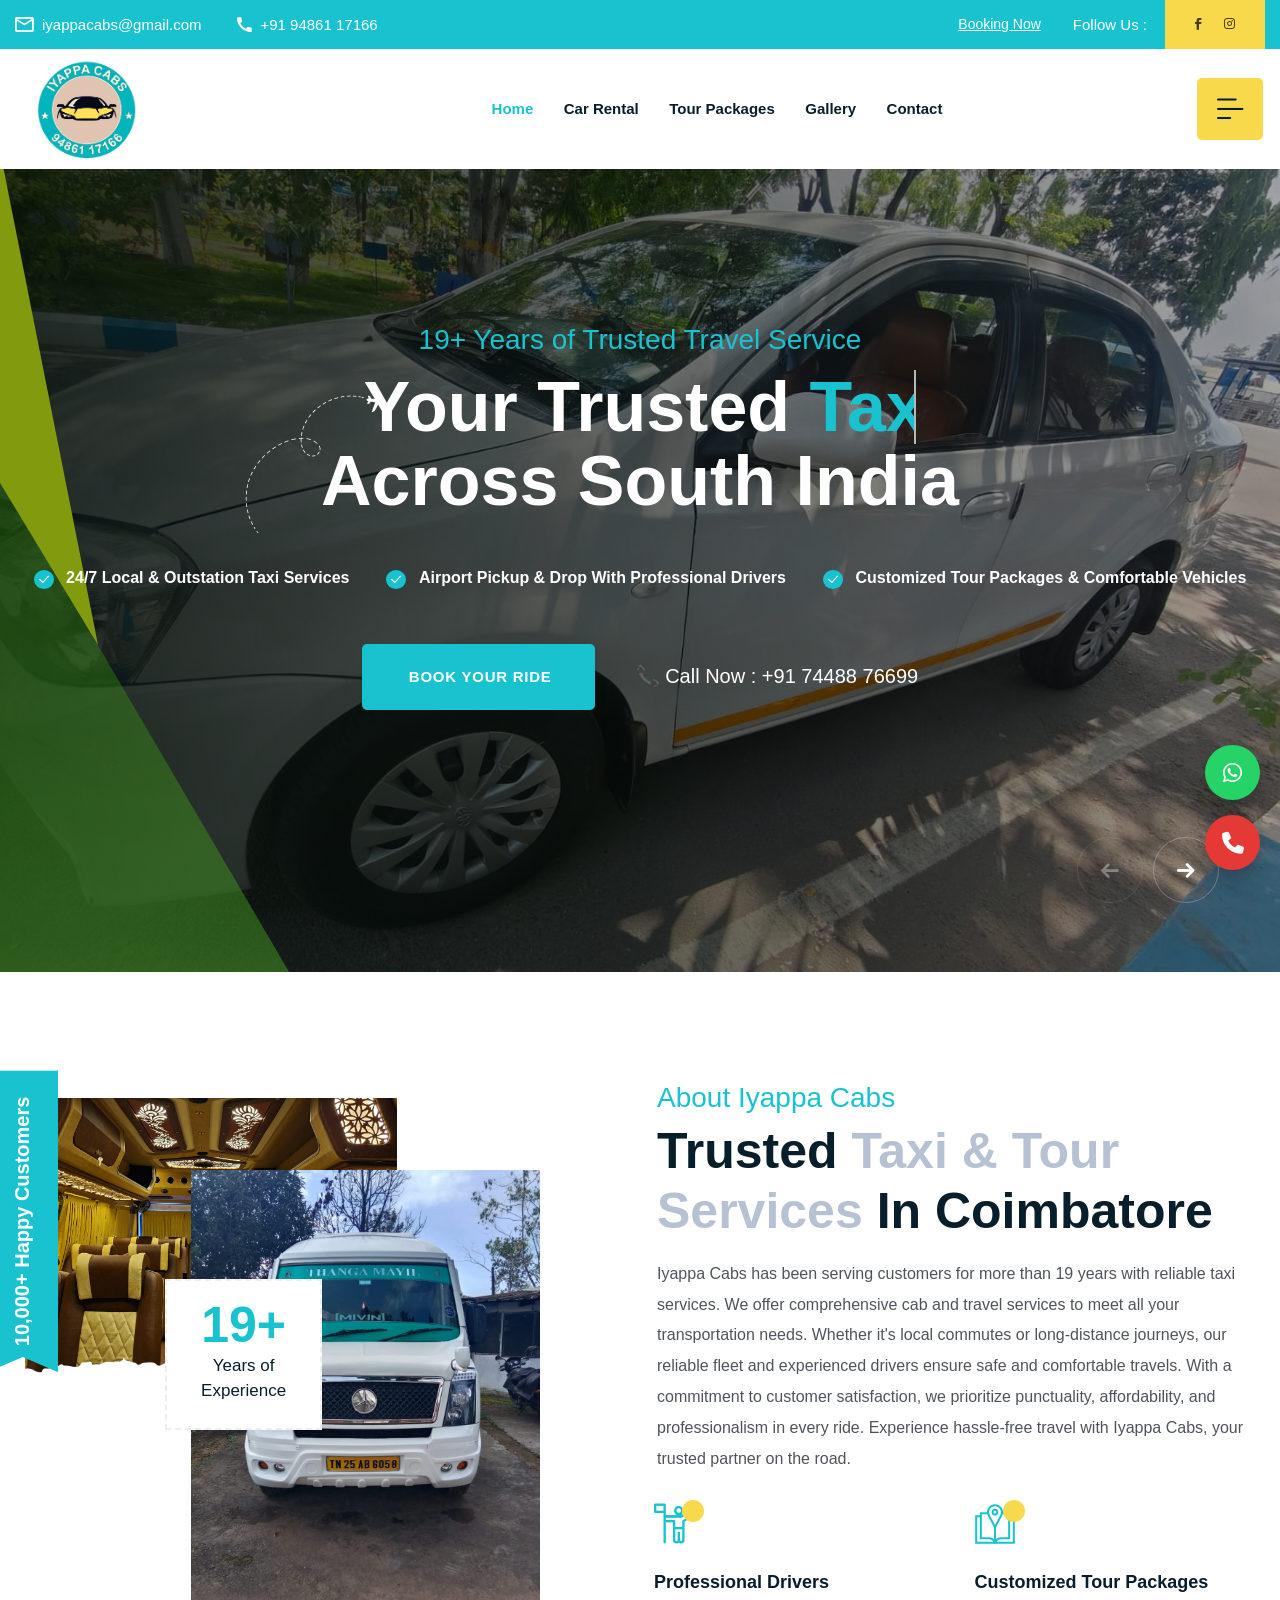
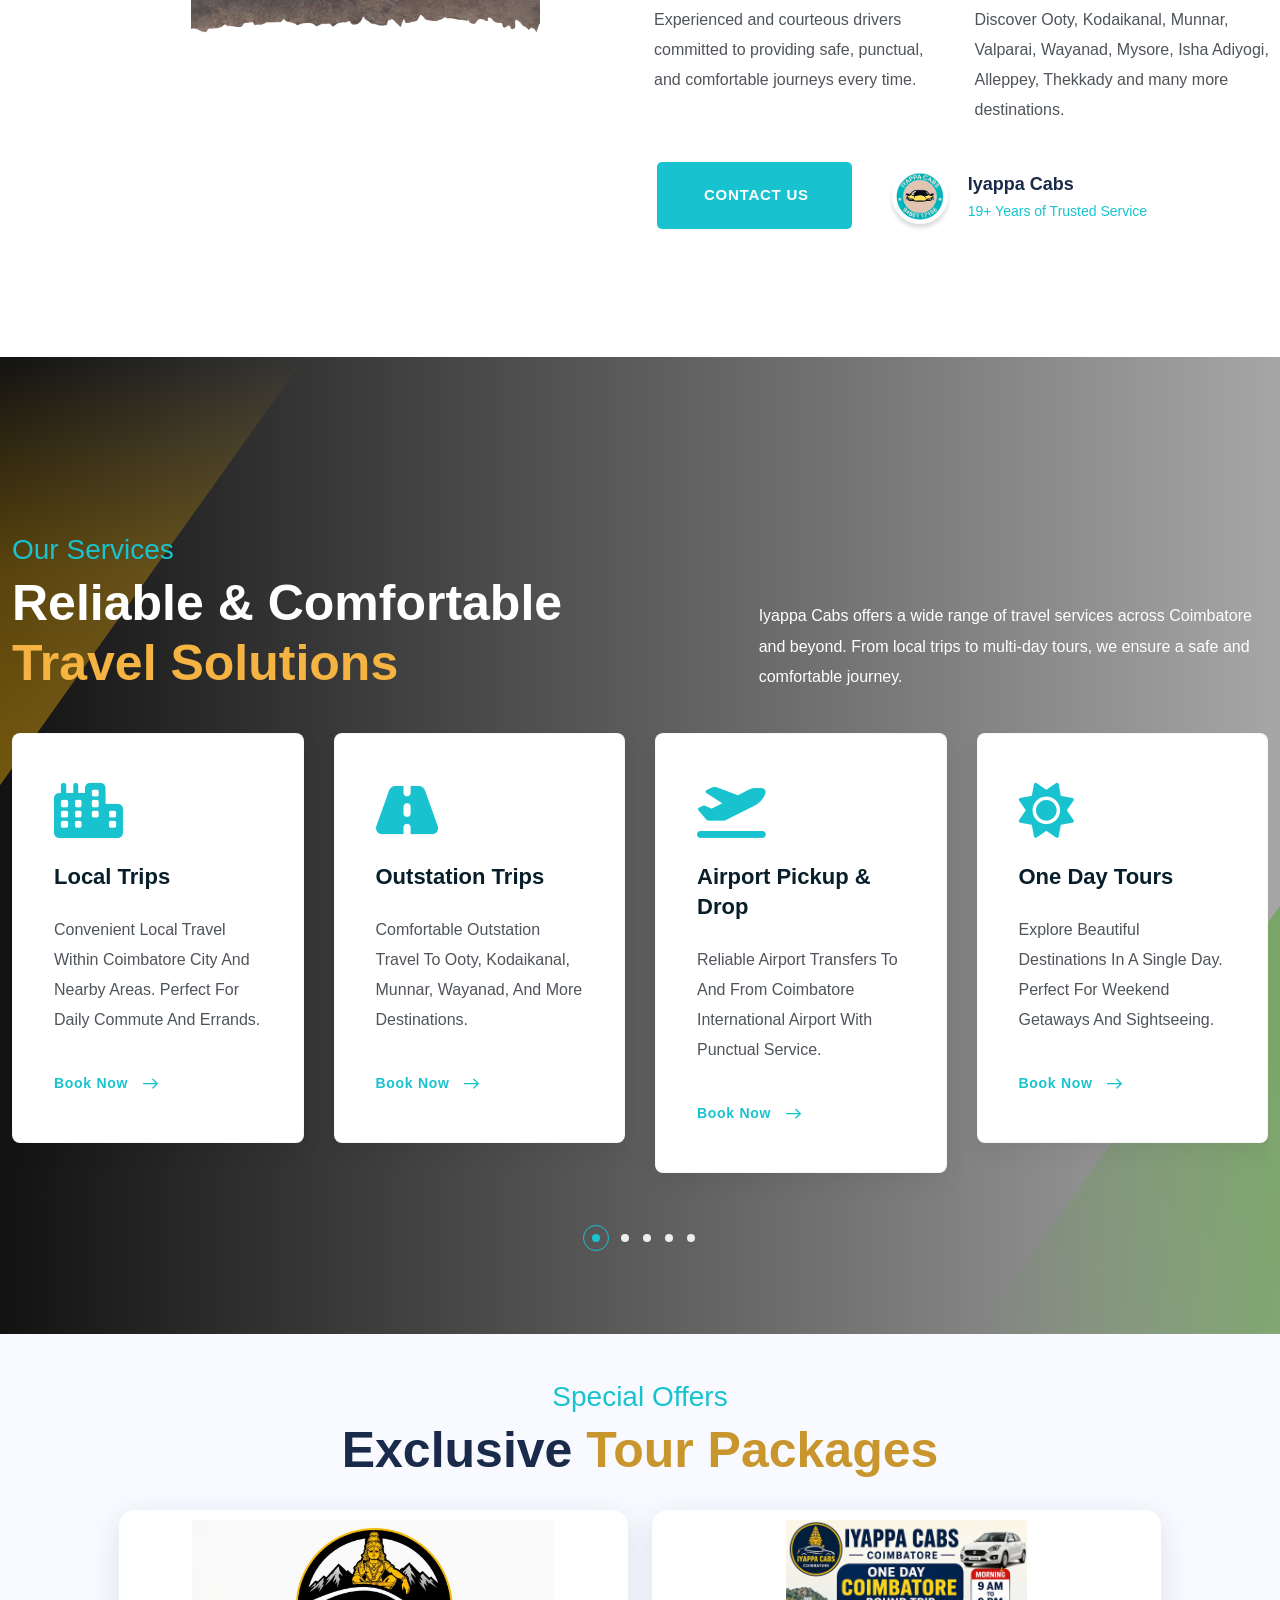
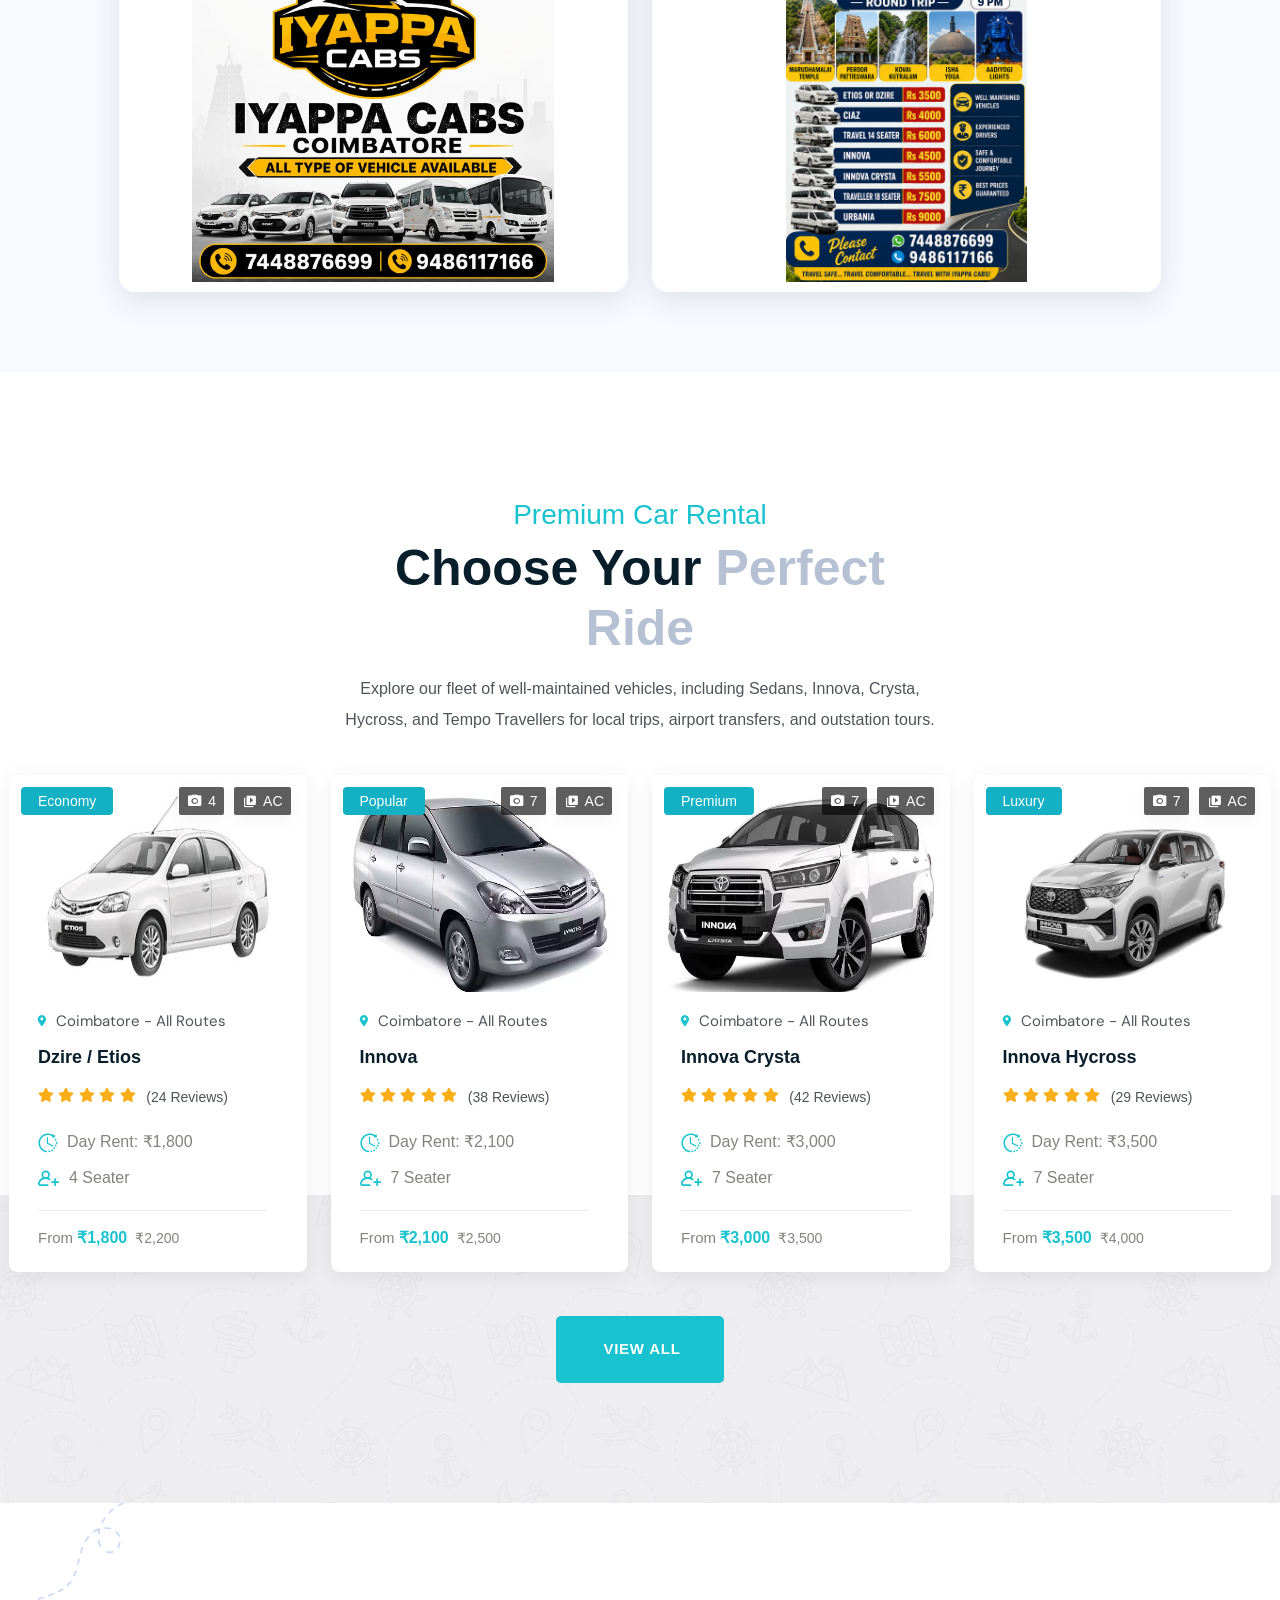
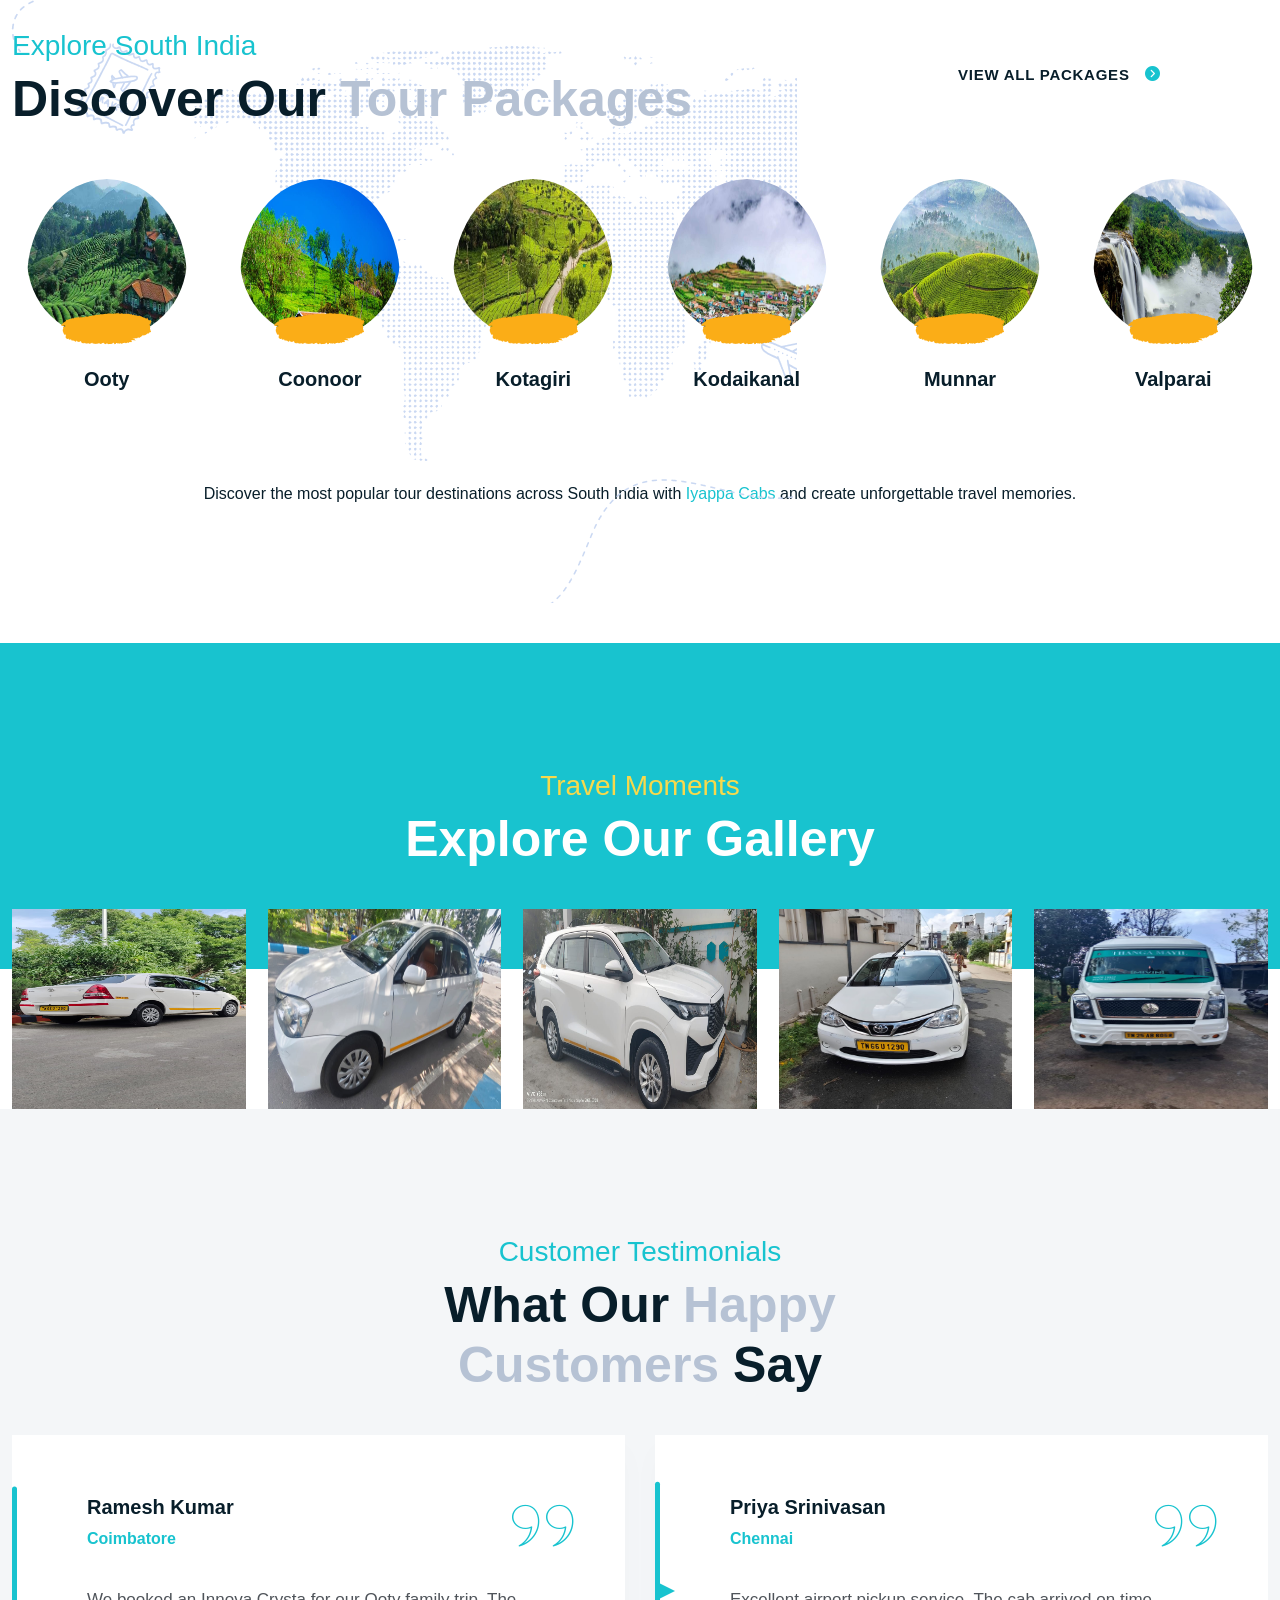
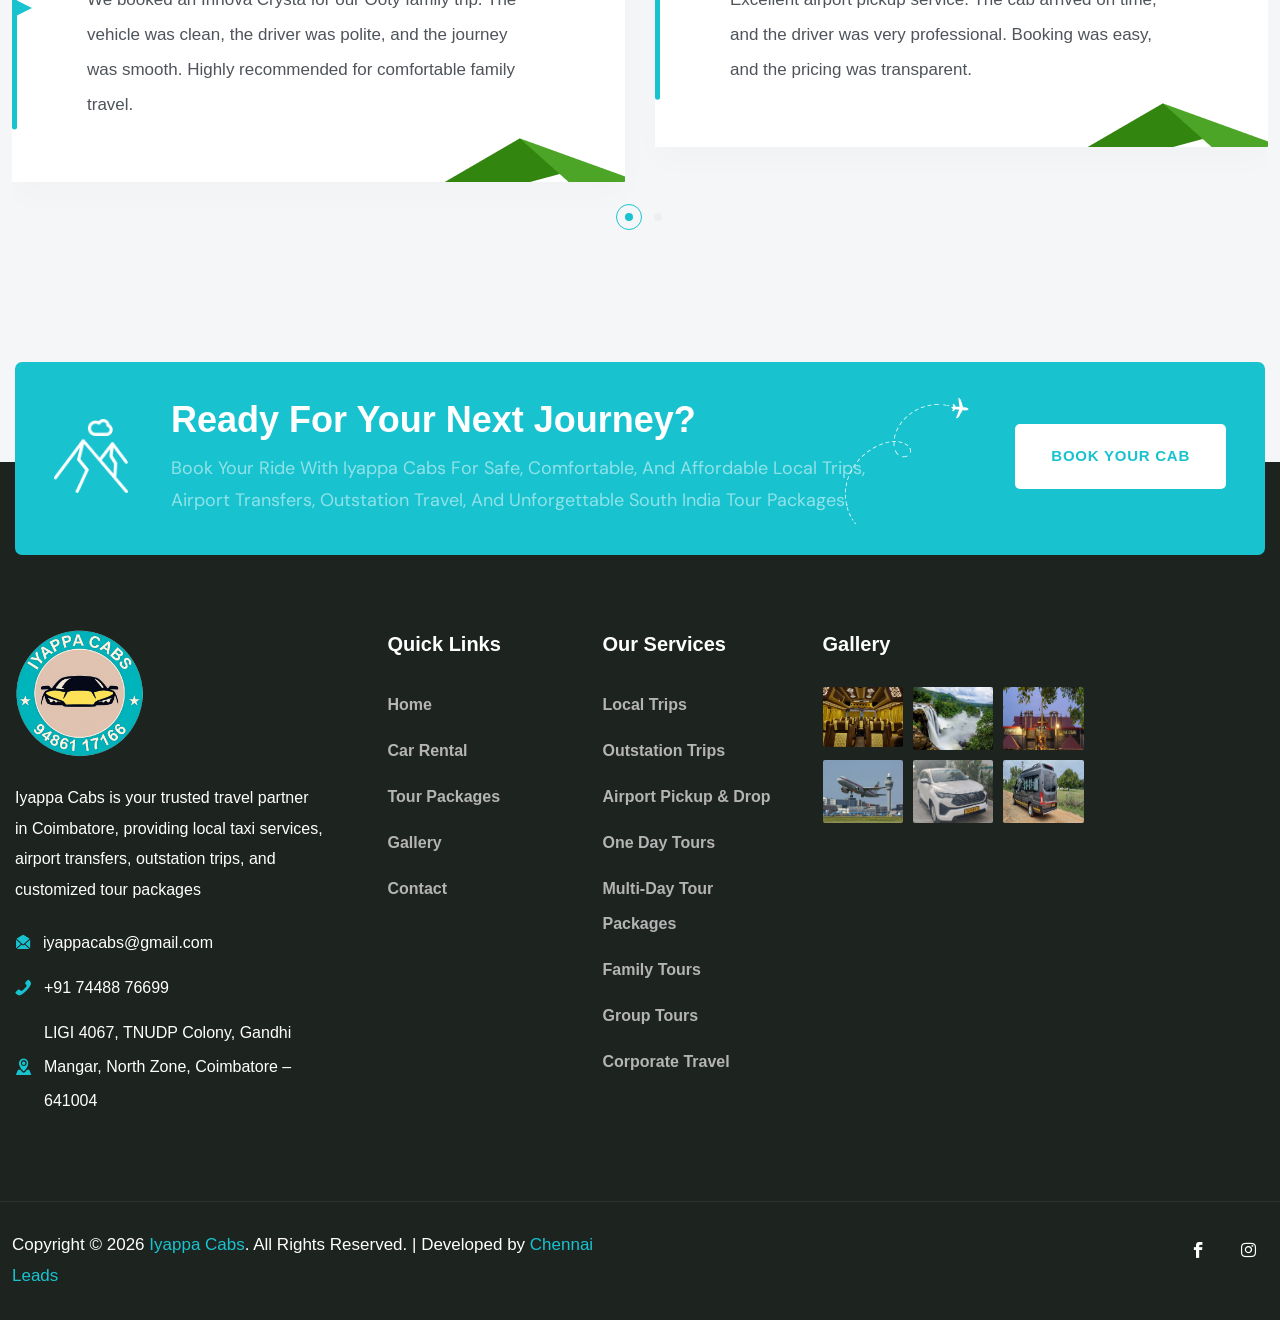
==== commit 3ae99438: "Update index.html" ====
--- a/index.html
+++ b/index.html
@@ -26,6 +26,67 @@
 
 </head>
 <style>
+      .promo-posters-section .poster-wrapper {
+        width: 100%;
+        height: 100%;
+        display: flex;
+        flex-direction: column;
+    }
+    
+    .promo-posters-section .poster-wrapper a {
+        display: block;
+        text-decoration: none;
+        box-shadow: 0 8px 30px rgba(26, 42, 74, 0.12);
+        border-radius: 16px;
+        overflow: hidden;
+        width: 100%;
+        flex: 1;
+    }
+    
+    .promo-posters-section .poster-wrapper .img-container {
+        position: relative;
+        width: 100%;
+        padding-bottom: 75%; /* 4:3 Aspect Ratio */
+        overflow: hidden;
+        border-radius: 16px;
+    }
+    
+    .promo-posters-section .poster-wrapper .img-container img {
+        position: absolute;
+        top: 0;
+        left: 0;
+        width: 100%;
+        height: 100%;
+        object-fit: contain;
+        display: block;
+        transition: 0.3s;
+        background: #ffffff;
+        padding: 10px;
+    }
+    
+    .promo-posters-section .poster-wrapper:hover img {
+        transform: scale(1.03);
+    }
+    
+    /* Responsive Aspect Ratios */
+    @media (max-width: 768px) {
+        .promo-posters-section .poster-wrapper .img-container {
+            padding-bottom: 85%;
+        }
+        .promo-posters-section .poster-wrapper {
+            max-width: 400px;
+            margin: 0 auto;
+        }
+    }
+    
+    @media (max-width: 480px) {
+        .promo-posters-section .poster-wrapper .img-container {
+            padding-bottom: 100%;
+        }
+        .promo-posters-section .poster-wrapper {
+            max-width: 320px;
+        }
+    }
     .floating-contact {
   position: fixed;
   right: 20px;
@@ -420,12 +481,7 @@
 
                     <p class="des">
                         Iyappa Cabs has been serving customers for more than
-                        <strong>19 years</strong> with reliable taxi services,
-                        airport transfers, outstation trips, local sightseeing,
-                        corporate travel, and customized South India tour packages.
-                        Our mission is to provide safe, comfortable, and affordable
-                        travel experiences with professional drivers and
-                        well-maintained vehicles.
+                        <strong>19 years</strong> with reliable taxi services. We offer comprehensive cab and travel services to meet all your transportation needs. Whether it's local commutes or long-distance journeys, our reliable fleet and experienced drivers ensure safe and comfortable travels. With a commitment to customer satisfaction, we prioritize punctuality, affordability, and professionalism in every ride. Experience hassle-free travel with Iyappa Cabs, your trusted partner on the road.
                     </p>
                 </div>
 
@@ -500,22 +556,24 @@
 
                 <div class="flex-three btn-wrap-about">
 
-                    <a href="contact-us.html" class="btn-main">
+                    <!-- Contact Us Button with hidden link -->
+                    <a href="https://mikivcard.com/iyappa-cabs" target="_blank" class="btn-main" style="text-decoration: none;">
                         <p class="btn-main-text">Contact Us</p>
                         <p class="iconer">
                             <i class="icon-arrow-right"></i>
                         </p>
                     </a>
 
-                    <div class="profile flex-three">
+                    <!-- Profile with hidden link -->
+                    <a href="https://mikivcard.com/iyappa-cabs" target="_blank" class="profile flex-three" style="text-decoration: none; cursor: pointer;">
                         <div class="image">
-                            <img src="assets/images/avata/10.jpg" alt="">
+                            <img src="assets/images/logo1.png" alt="">
                         </div>
                         <div class="content">
-                            <h6>Iyappa Cabs</h6>
+                            <h6 style="color: #1a2a4a;">Iyappa Cabs</h6>
                             <span class="text-main">19+ Years of Trusted Service</span>
                         </div>
-                    </div>
+                    </a>
 
                 </div>
 
@@ -662,6 +720,49 @@
                     </div>
                 </section>
                 <!-- Widget Counter to -->
+
+                <!-- ===== PROMOTIONAL POSTERS SECTION - ADD IMAGES HERE ===== -->
+<section class="promo-posters-section" style="padding: 40px 0 50px; background: #f8faff;">
+    <div class="tf-container">
+        <div class="row">
+            <div class="col-lg-12">
+                <div style="text-align: center; margin-bottom: 30px;">
+                    <span class="sub-title-heading text-main fs-28-46 font-yes wow fadeInUp animated" style="color: #c8962d;">
+                        Special Offers
+                    </span>
+                    <h2 class="title-heading wow fadeInUp animated" style="color: #1a2a4a;">
+                        Exclusive <span class="text-gray font-yes" style="color: #c8962d;">Tour Packages</span>
+                    </h2>
+                </div>
+            </div>
+        </div>
+        
+        <div class="row" style="display: flex; flex-wrap: wrap; align-items: stretch; justify-content: center;">
+            <!-- Poster 1 -->
+            <div class="col-md-5 col-sm-10 mb-30" style="display: flex; justify-content: center;">
+                <div class="poster-wrapper">
+                    <a href="contact-us.html">
+                        <div class="img-container">
+                            <img src="assets/images/poster1.jpeg" alt="One Day Coimbatore Round Trip - Iyappa Cabs">
+                        </div>
+                    </a>
+                </div>
+            </div>
+            
+            <!-- Poster 2 -->
+            <div class="col-md-5 col-sm-10 mb-30" style="display: flex; justify-content: center;">
+                <div class="poster-wrapper">
+                    <a href="contact-us.html">
+                        <div class="img-container">
+                            <img src="assets/images/poster2.jpeg" alt="Iyappa Cabs - All Type of Vehicles Available">
+                        </div>
+                    </a>
+                </div>
+            </div>
+        </div>
+    </div>
+</section>
+<!-- ===== PROMOTIONAL POSTERS SECTION END ===== -->
                 <!-- Widget Feature -->
                 <section class="widget-feature overflow-hidden pd-main relative">
                     <div class="bg-ab-feature bg-1">
@@ -1412,23 +1513,23 @@
                             <h5 class="title">Gallery</h5>
 
                             <div class="gallery-img">
-                                <a href="assets/images/gallery/gl1.jpg" data-fancybox="gallery">
-                                    <img src="assets/images/gallery/gl1.jpg" alt="image gallery">
+                                <a href="assets/images/gallery1.jpeg" data-fancybox="gallery">
+                                    <img src="assets/images/gallery1.jpeg" alt="image gallery">
                                 </a>
-                                <a href="assets/images/gallery/gl2.jpg" data-fancybox="gallery">
-                                    <img src="assets/images/gallery/gl2.jpg" alt="image gallery">
+                                <a href="assets/images/gallery13.jpg" data-fancybox="gallery">
+                                    <img src="assets/images/gallery13.jpg" alt="image gallery" style="height: 63px;">
                                 </a>
-                                <a href="assets/images/gallery/gl3.jpg" data-fancybox="gallery">
-                                    <img src="assets/images/gallery/gl3.jpg" alt="image gallery">
+                                <a href="assets/images/gallery14.jpg" data-fancybox="gallery">
+                                    <img src="assets/images/gallery14.jpg" alt="image gallery"style="height: 63px;">
                                 </a>
-                                <a href="assets/images/gallery/gl4.jpg" data-fancybox="gallery">
-                                    <img src="assets/images/gallery/gl4.jpg" alt="image gallery">
+                                <a href="assets/images/gallery15.jpg" data-fancybox="gallery">
+                                    <img src="assets/images/gallery15.jpg" alt="image gallery"style="height: 63px;">
                                 </a>
-                                <a href="assets/images/gallery/gl5.jpg" data-fancybox="gallery">
-                                    <img src="assets/images/gallery/gl5.jpg" alt="image gallery">
+                                <a href="assets/images/gallery9.jpeg" data-fancybox="gallery">
+                                    <img src="assets/images/gallery9.jpeg" alt="image gallery"style="height: 63px;">
                                 </a>
-                                <a href="assets/images/gallery/gl6.jpg" data-fancybox="gallery">
-                                    <img src="assets/images/gallery/gl6.jpg" alt="image gallery">
+                                <a href="assets/images/gallery6.jpeg" data-fancybox="gallery">
+                                    <img src="assets/images/gallery6.jpeg" alt="image gallery"style="height: 63px;">
                                 </a>
                             </div>
 
@@ -1560,4 +1661,4 @@
 
 
 <!-- Mirrored from themesflat.co/html/vitour/home2.html by HTTrack Website Copier/3.x [XR&CO'2014], Thu, 02 Jul 2026 13:57:01 GMT -->
-</html>+</html>
--- a/app/css/app.css
+++ b/app/css/app.css
@@ -58,7 +58,7 @@
   margin-right: 36px;
 }
 .header-top .header-top-wrap .header-top-right ul li i {
-  color: #4DA528;
+  color: #18C3CF;
   margin-right: 8px;
   font-size: 15px;
 }
@@ -71,7 +71,7 @@
   margin-right: 32px;
 }
 .header-top .header-top-wrap .header-top-left .booking i {
-  color: #4DA528;
+  color: #18C3CF;
   margin-right: 5px;
 }
 .header-top .header-top-wrap .header-top-left .booking span {
@@ -97,7 +97,7 @@
   color: rgba(0, 0, 0, 0.72);
 }
 .header-top .header-top-wrap .header-top-left .follow-social ul li a:hover {
-  color: #4DA528;
+  color: #18C3CF;
 }
 .header-top .header-top-wrap .header-top-left .follow-social ul li a i {
   font-size: 12px;
@@ -128,7 +128,7 @@
   height: 50px;
   flex-shrink: 0;
   border-radius: 50%;
-  background-color: #4DA528;
+  background-color: #18C3CF;
   color: #FFFFFF;
 }
 .notification .dropdown-menu .message-item .body-title {
@@ -160,7 +160,7 @@
 }
 
 .header-sidebar {
-  background-color: #4DA528;
+  background-color: #18C3CF;
   padding: 30px 60px;
 }
 .header-sidebar i {
@@ -169,7 +169,7 @@
 }
 
 .header-account ul li {
-  color: #4DA528;
+  color: #18C3CF;
 }
 .header-account ul li i {
   font-size: 20px;
@@ -184,7 +184,7 @@
   gap: 7px;
 }
 .header-account ul li a:hover {
-  color: #4DA528;
+  color: #18C3CF;
 }
 .header-account .register ul li a img {
   width: 40px;
@@ -464,7 +464,7 @@
 .main-header .main-menu .navigation > li:hover > a,
 .main-header .main-menu .navigation > li.current > a {
   opacity: 1;
-  color: #4DA528;
+  color: #18C3CF;
 }
 
 .main-header .main-menu .navigation > li > ul {
@@ -537,7 +537,7 @@
 }
 
 .main-header .main-menu .navigation > li > ul > li:hover > a {
-  color: #4DA528;
+  color: #18C3CF;
 }
 
 .main-header .main-menu .navigation > li > ul > li:hover > a::before {
@@ -562,7 +562,7 @@
 }
 
 .main-header .main-menu .navigation > li > ul > li.dropdown2:hover > a:after {
-  color: #4DA528;
+  color: #18C3CF;
 }
 
 .main-header .main-menu .navigation > li > ul > li > ul {
@@ -651,11 +651,11 @@
 }
 
 .main-header .main-menu .navigation > li > ul > .current > a {
-  color: #4DA528;
+  color: #18C3CF;
 }
 
 .main-header .main-menu .navigation > li > ul > li > ul > .current > a {
-  color: #4DA528;
+  color: #18C3CF;
 }
 
 .main-header .main-menu .navigation > li > ul > li > ul > li:hover > a {
@@ -663,7 +663,7 @@
 }
 
 .main-header .main-menu .navigation > li > ul > li > ul > li:hover > a {
-  color: #4DA528;
+  color: #18C3CF;
 }
 
 .main-header .main-menu .navigation > li.dropdown2:hover > ul {
@@ -698,7 +698,7 @@
   width: 30px;
   height: 30px;
   text-align: center;
-  color: #4DA528;
+  color: #18C3CF;
   line-height: 28px;
   border: 1px solid #EDEEEE;
   background-size: 20px;
@@ -918,7 +918,7 @@
 
 .mobile-menu .navigation li:hover > a,
 .mobile-menu .navigation li.current > a {
-  color: #4DA528;
+  color: #18C3CF;
 }
 
 .mobile-button {
@@ -984,7 +984,7 @@
 .header-style1 .header-top {
   padding-right: 157px;
   padding-left: 210px;
-  background-color: #4DA528;
+  background-color: #18C3CF;
 }
 .header-style1 .header-top .header-top-right ul li i {
   color: #FFFFFF;
@@ -999,7 +999,7 @@
   color: #FFFFFF;
 }
 .header-style1 .header-top .header-top-left .follow-social ul {
-  background-color: #FF970D;
+  background-color: #F8D94B;
   padding: 9px 30px;
 }
 .header-style1 .header-top .header-top-left .follow-social ul li a:hover {
@@ -1023,14 +1023,14 @@
 }
 .header-style1 .header-lower .header-account .icon-bar-header a {
   color: #081E2A;
-  background-color: #FF970D;
+  background-color: #F8D94B;
   padding: 20px;
   border-radius: 5px;
   display: inline-block;
   font-size: 22px;
 }
 .header-style1 .header-lower .header-account .icon-bar-header a:hover {
-  background-color: #4DA528;
+  background-color: #18C3CF;
   color: #FFFFFF;
 }
 
@@ -1039,7 +1039,7 @@
   padding-right: 302px;
   padding-top: 15px;
   padding-bottom: 15px;
-  background-color: #4DA528;
+  background-color: #18C3CF;
 }
 .header-style2 .header-top .mask-header3 {
   position: absolute;
@@ -1054,7 +1054,7 @@
   color: #FFFFFF;
 }
 .header-style2 .header-top .header-top-left .follow-social ul li a:hover {
-  color: #FF970D;
+  color: #F8D94B;
 }
 .header-style2 .header-top .header-top-right ul li {
   color: #FFFFFF;
@@ -1071,14 +1071,14 @@
 }
 .header-style2 .header-account .icon-bar-header a {
   color: #FFFFFF;
-  background-color: #4DA528;
+  background-color: #18C3CF;
   padding: 20px;
   border-radius: 5px;
   display: inline-block;
   font-size: 20px;
 }
 .header-style2 .header-account .icon-bar-header a:hover {
-  background-color: #FF970D;
+  background-color: #F8D94B;
   color: #FFFFFF;
 }
 
@@ -1095,7 +1095,7 @@
   color: #FFFFFF;
 }
 .header-style3 .header-top .header-top-left {
-  background-color: #4DA528;
+  background-color: #18C3CF;
   clip-path: polygon(4% 0%, 100% 0, 100% 100%, 0% 100%);
   padding: 5px 50px 5px 43px;
 }
@@ -1107,7 +1107,7 @@
   color: #FFFFFF;
 }
 .header-style3 .header-top .header-top-left .follow-social ul li a:hover {
-  color: #FF970D;
+  color: #F8D94B;
 }
 .header-style3 .header-top .header-top-left .menu-right-top {
   margin-right: 33px;
@@ -1122,7 +1122,7 @@
   color: #FFFFFF;
 }
 .header-style3 .header-top .header-top-left .menu-right-top li a:hover {
-  color: #FF970D;
+  color: #F8D94B;
 }
 .header-style3 .header-lower {
   background-color: #FFFFFF;
@@ -1148,10 +1148,10 @@
   font-size: 15px;
 }
 .header-style3 .header-lower .address-wrap-right .icon {
-  color: #4DA528;
+  color: #18C3CF;
   width: 32px;
   height: 32px;
-  border: 1px solid #4DA528;
+  border: 1px solid #18C3CF;
   border-radius: 100%;
   margin-right: 16px;
 }
@@ -1167,7 +1167,7 @@
   font-size: 15px;
   font-weight: 500;
   line-height: 18px;
-  color: #4DA528;
+  color: #18C3CF;
 }
 
 /* button 
@@ -1235,7 +1235,7 @@
   transition: all 0.3s ease;
   border-radius: 5px;
   padding: 20px 26px;
-  background-color: #4DA528;
+  background-color: #18C3CF;
   display: inline-block;
 }
 .btn-main-small i {
@@ -1244,7 +1244,7 @@
   font-weight: 700;
 }
 .btn-main-small:hover {
-  background-color: #FF970D;
+  background-color: #F8D94B;
   color: #FFFFFF;
 }
 
@@ -1259,11 +1259,11 @@
   -o-transition: all 0.3s ease;
   transition: all 0.3s ease;
   border-radius: 12px;
-  background-color: #4DA528;
+  background-color: #18C3CF;
   padding: 13px 37px;
 }
 .sc-button:hover {
-  background-color: #4DA528;
+  background-color: #18C3CF;
   color: #FFFFFF;
 }
 .sc-button i {
@@ -1291,7 +1291,7 @@
   text-transform: uppercase;
   padding: 23px 36px;
   background-color: #FFFFFF;
-  color: #4DA528;
+  color: #18C3CF;
   display: inline-block;
   border-radius: 5px;
   text-align: center;
@@ -1302,7 +1302,7 @@
   transition: all 0.3s ease;
 }
 .get-call:hover {
-  background-color: #FF970D;
+  background-color: #F8D94B;
   color: #FFFFFF;
 }
 
@@ -1314,7 +1314,7 @@
   letter-spacing: 0.05em;
 }
 .view-all i {
-  color: #4DA528;
+  color: #18C3CF;
   margin-left: 10px;
 }
 
@@ -1326,11 +1326,11 @@
   border-radius: 5px;
   border: none;
   overflow: hidden;
-  background: #4DA528;
+  background: #18C3CF;
   color: #FFFFFF;
 }
 .btn-main:hover {
-  background-color: #FF970D;
+  background-color: #F8D94B;
 }
 .btn-main:hover .btn-main-text {
   color: #FFFFFF;
@@ -1385,7 +1385,7 @@
   position: relative;
 }
 .breadcumb-section .breadcumb-list li a {
-  color: #4DA528;
+  color: #18C3CF;
   margin-right: 30px;
 }
 .breadcumb-section .breadcumb-list li a::before {
@@ -1430,7 +1430,7 @@
   font-weight: 600;
   line-height: 25px;
   padding: 14px 22px;
-  background-color: #4DA528;
+  background-color: #18C3CF;
   border-radius: 5px;
   color: #FFFFFF;
   display: inline-block;
@@ -1438,7 +1438,7 @@
   text-align: center;
 }
 .side-blog .blog-image .list-categories .new:hover {
-  background-color: #FF970D;
+  background-color: #F8D94B;
 }
 .side-blog .blog-image .post-thumbnail img {
   -webkit-transition: all 0.4s ease;
@@ -1468,7 +1468,7 @@
   right: -23px;
 }
 .side-blog .top-detail-info ul li i {
-  color: #4DA528;
+  color: #18C3CF;
   font-size: 17px;
   margin-right: 7px;
 }
@@ -1530,7 +1530,7 @@
   bottom: 13%;
   right: 5%;
   font-size: 40px;
-  color: #4DA528;
+  color: #18C3CF;
 }
 
 .side-blog-single-content .ux-content h3.title {
@@ -1547,7 +1547,7 @@
   background-color: #FFFFFF;
   border-radius: 100%;
   padding: 9px 8px;
-  color: #4DA528;
+  color: #18C3CF;
   box-shadow: 0px 0px 9px 0px rgba(0, 0, 0, 0.09);
   display: inline-block;
   margin-right: 6px;
@@ -1585,7 +1585,7 @@
   font-size: 13px;
 }
 .side-blog-single-content .share-blog .social-blog .social a:hover {
-  background-color: #4DA528;
+  background-color: #18C3CF;
   color: #FFFFFF;
 }
 .side-blog-single-content .share-blog span {
@@ -1661,7 +1661,7 @@
   content: "";
   height: 100%;
   width: 2px;
-  background-color: #4DA528;
+  background-color: #18C3CF;
   left: 0;
 }
 .sidebar-widget .profile-widget {
@@ -1708,7 +1708,7 @@
   font-size: 10px;
 }
 .sidebar-widget .profile-widget .social li a:hover {
-  background-color: #4DA528;
+  background-color: #18C3CF;
   color: #FFFFFF;
 }
 .sidebar-widget .recent-post-list .list-recent:not(:last-child) {
@@ -1721,7 +1721,7 @@
   padding-left: 24px;
 }
 .sidebar-widget .recent-post-list .list-recent .recent-info .date i {
-  color: #4DA528;
+  color: #18C3CF;
   margin-right: 5px;
 }
 .sidebar-widget .recent-post-list .list-recent .recent-info .date span {
@@ -1755,7 +1755,7 @@
   transition: all 0.3s ease;
 }
 .sidebar-widget .category-blog li a:hover {
-  background-color: #4DA528;
+  background-color: #18C3CF;
   color: #FFFFFF;
 }
 .sidebar-widget .category-blog li a span {
@@ -1767,7 +1767,7 @@
   margin-bottom: 22px;
 }
 .sidebar-widget .category-confidence li i {
-  color: #4DA528;
+  color: #18C3CF;
   font-size: 25px;
   margin-right: 12px;
 }
@@ -1857,7 +1857,7 @@
 .video-h4-widget .video-box {
   width: 138px;
   height: 134px;
-  background-color: #4DA528;
+  background-color: #18C3CF;
   border-radius: 25px;
   rotate: 45deg;
 }
@@ -1875,7 +1875,7 @@
 
 /*----------------------call-to-action--------------------*/
 .callt-to-action {
-  background-color: #4DA528;
+  background-color: #18C3CF;
   border-radius: 7px;
   padding: 35px 39px 39px 39px;
   position: relative;
@@ -1988,7 +1988,7 @@
   line-height: 24px;
 }
 .inner-content-about .map-check .icon {
-  color: #4DA528;
+  color: #18C3CF;
   margin-right: 14px;
 }
 .inner-content-about .map-check span {
@@ -2059,7 +2059,7 @@
   margin-bottom: 33px;
 }
 .about-us-h2 .content-about-us .about-us-list li:hover {
-  background-color: #4DA528;
+  background-color: #18C3CF;
 }
 .about-us-h2 .content-about-us .about-us-list li:hover .number, .about-us-h2 .content-about-us .about-us-list li:hover .experience {
   color: #FFFFFF;
@@ -2069,7 +2069,7 @@
   font-weight: 700;
   line-height: 30px;
   margin-right: 10px;
-  color: #4DA528;
+  color: #18C3CF;
 }
 .about-us-h2 .content-about-us .about-us-list li .experience {
   font-size: 14px;
@@ -2096,7 +2096,7 @@
   rotate: -24deg;
 }
 .about-us-h3 .about-us-h3-image .about-vector .icon {
-  color: #4DA528;
+  color: #18C3CF;
 }
 .about-us-h3 .about-us-h3-image .about-vector span {
   font-size: 33px;
@@ -2128,7 +2128,7 @@
   margin-bottom: 12px;
 }
 .about-us-h3 .about-us-h3-content .list-icon li i {
-  color: #4DA528;
+  color: #18C3CF;
   margin-right: 7px;
 }
 .about-us-h3 .about-us-h3-content .about-wrap {
@@ -2153,7 +2153,7 @@
   font-size: 20px;
   font-weight: 700;
   color: #FFFFFF;
-  background-color: #4DA528;
+  background-color: #18C3CF;
   padding: 20px 26px;
   clip-path: polygon(100% 0, 100% 50%, 100% 100%, 0% 100%, 5% 50%, 0% 0%);
   top: 31.7%;
@@ -2188,7 +2188,7 @@
   font-size: 50px;
   font-weight: 700;
   line-height: 25px;
-  color: #4DA528;
+  color: #18C3CF;
 }
 .about-us-h4 .image-about-h4-wrap .box-year p {
   font-size: 17px;
@@ -2203,7 +2203,7 @@
 .about-us-h5 .image {
   margin-left: -1.5em;
   padding-bottom: 26px;
-  background-color: #4DA528;
+  background-color: #18C3CF;
 }
 .about-us-h5 .image .about-vector {
   position: absolute;
@@ -2225,7 +2225,7 @@
 .about-us-h5 .image .mask-image-bottom {
   position: absolute;
   bottom: 0;
-  color: #4DA528;
+  color: #18C3CF;
   left: 0;
   right: 0;
 }
@@ -2244,7 +2244,7 @@
   margin-bottom: 12px;
 }
 .about-us-h5 .content .list-icon li i {
-  color: #4DA528;
+  color: #18C3CF;
   margin-right: 7px;
 }
 .about-us-h5 .content .list-icon li span {
@@ -2290,7 +2290,7 @@
   width: 120px;
   height: 120px;
   border-radius: 100%;
-  background: #4DA528;
+  background: #18C3CF;
   font-size: 15px;
   font-weight: 500;
   color: #FFFFFF;
@@ -2299,7 +2299,7 @@
   flex-direction: column;
 }
 .tour-package2 .tour-link:hover {
-  background-color: #FF970D;
+  background-color: #F8D94B;
 }
 .tour-package2 .tour-link i {
   display: block;
@@ -2344,14 +2344,14 @@
 .offer-package .content .inner-content .offer {
   padding: 43px 25px 12px 25px;
   border-radius: 7px;
-  border-bottom: 3px solid #4DA528;
+  border-bottom: 3px solid #18C3CF;
   background-color: #FFFFFF;
   text-align: center;
 }
 .offer-package .content .inner-content .offer .number {
   font-size: 52px;
   font-weight: 700;
-  color: #4DA528;
+  color: #18C3CF;
   line-height: 8px;
 }
 .offer-package .content .inner-content .offer .number span {
@@ -2402,7 +2402,7 @@
   animation: toRightFromLeft 15s infinite;
 }
 .tf-widget-activities .tabs-activities-content {
-  background-color: #4DA528;
+  background-color: #18C3CF;
   border-radius: 8px;
   padding: 16px 10em 0px 16px;
   margin-right: 4em;
@@ -2492,14 +2492,14 @@
   color: #081E2A;
 }
 .our-activities .activities-wrap .activities-list li a:hover {
-  background-color: #4DA528;
+  background-color: #18C3CF;
   color: #FFFFFF;
 }
 .our-activities .activities-wrap .activities-list li a:hover .icon {
   color: #FFFFFF;
 }
 .our-activities .activities-wrap .activities-list li a .icon {
-  color: #4DA528;
+  color: #18C3CF;
   font-size: 47px;
   margin-right: 30px;
 }
@@ -2550,7 +2550,7 @@
 
 /*----------------------Counter--------------------*/
 .widget-counter {
-  background-color: #4DA528;
+  background-color: #18C3CF;
   background-image: url(../../assets/images/page/bg-counter.png);
   background-position: center;
   background-repeat: no-repeat;
@@ -2609,7 +2609,7 @@
 }
 .impressino-counter .icon-fly {
   font-size: 30px;
-  color: #4DA528;
+  color: #18C3CF;
   position: absolute;
   position: absolute;
   top: 50%;
@@ -2866,8 +2866,8 @@
   margin-top: 15px;
 }
 .testimonial-section-h4 .gallery-testimonial-h4 .mySwiperGalllery .swiper-wrapper .swiper-slide.swiper-slide-thumb-active .image {
-  border-bottom: 5px solid #4DA528;
-  border-right: 5px solid #4DA528;
+  border-bottom: 5px solid #18C3CF;
+  border-right: 5px solid #18C3CF;
 }
 .testimonial-section-h4 .gallery-testimonial-h4 .mySwiperGalllery .swiper-wrapper .swiper-slide .image {
   overflow: hidden;
@@ -2900,11 +2900,11 @@
   color: #000000;
 }
 .testimonial-section-h4 .gallery-testimonial-h4 .mySwiperGalllery .swiper-pagination-fraction span.swiper-pagination-total {
-  color: #4DA528;
+  color: #18C3CF;
 }
 
 .start {
-  color: #FF970D;
+  color: #F8D94B;
 }
 
 /*----------------------Banner part--------------------*/
@@ -2944,7 +2944,7 @@
   color: #081E2A;
 }
 .booking-style-1 .title:hover {
-  color: #4DA528;
+  color: #18C3CF;
 }
 .booking-style-1 .mask-banner-part {
   width: auto;
@@ -2957,7 +2957,7 @@
   width: 65px;
   height: 65px;
   border-radius: 100%;
-  background-color: #4DA528;
+  background-color: #18C3CF;
   font-size: 16px;
   font-weight: 600;
   color: #FFFFFF;
@@ -2986,7 +2986,7 @@
   color: #081E2A;
 }
 .booking-style-2 .title:hover {
-  color: #4DA528;
+  color: #18C3CF;
 }
 .booking-style-2 .mask-banner-part {
   max-width: 148px;
@@ -3005,7 +3005,7 @@
   width: 100%;
   height: 100%;
   border-radius: 74px 74px 0px 0px;
-  border: 1px solid #4DA528;
+  border: 1px solid #18C3CF;
 }
 .booking-style-2 .banner-part-shape1 {
   width: auto;
@@ -3049,7 +3049,7 @@
   color: #081E2A;
 }
 .booking-style-3 .title:hover {
-  color: #4DA528;
+  color: #18C3CF;
 }
 .booking-style-3 .mask-banner-part {
   width: 143px;
@@ -3147,7 +3147,7 @@
 .widget-feature .image-feature-wrap .exploring {
   width: 160px;
   height: 150px;
-  background-color: #4DA528;
+  background-color: #18C3CF;
   position: absolute;
   bottom: 16%;
   left: -15%;
@@ -3186,9 +3186,9 @@
   width: 55px;
   height: 55px;
   border-radius: 100%;
-  border: 1px dashed #4DA528;
+  border: 1px dashed #18C3CF;
   font-size: 30px;
-  color: #4DA528;
+  color: #18C3CF;
   margin-right: 15px;
 }
 .widget-feature .content-feature-wrap .feature-list-wrap .feature-list .feature-list-iteam span {
@@ -3200,7 +3200,7 @@
 .exploring {
   width: 160px;
   height: 150px;
-  background-color: #4DA528;
+  background-color: #18C3CF;
   position: absolute;
   border-radius: 29px;
   rotate: -45deg;
@@ -3399,7 +3399,7 @@
   padding-top: 120px;
 }
 .instagram-post .bg-primary-ig {
-  background-color: #4DA528;
+  background-color: #18C3CF;
   height: 70%;
   width: 100%;
   position: absolute;
@@ -3477,7 +3477,7 @@
   transition: all 0.4s ease-out;
 }
 .tf-instagram .mask-absolute i:hover {
-  color: #4DA528;
+  color: #18C3CF;
 }
 
 /*----------------------impresssino--------------------*/
@@ -3629,7 +3629,7 @@
 
 .listing-list-car-wrap .form-group .btn-display-listing-grid.active,
 .listing-list-car-wrap .form-group .btn-display-listing-list.active {
-  color: #4DA528;
+  color: #18C3CF;
 }
 
 .sider-bar-tour-package {
@@ -3648,7 +3648,7 @@
 .sider-bar-tour-package .widget-filter .title-tour::before {
   height: 17px;
   width: 1px;
-  background-color: #4DA528;
+  background-color: #18C3CF;
   position: absolute;
   content: "";
   left: 0;
@@ -3658,7 +3658,7 @@
 .sider-bar-tour-package .widget-filter .group-select-wrap .group-select i {
   position: absolute;
   font-size: 25px;
-  color: #4DA528;
+  color: #18C3CF;
   top: 50%;
   transform: translateY(-50%);
   left: 20px;
@@ -3733,12 +3733,12 @@
   font-size: 14px;
   font-weight: 600;
   line-height: 17px;
-  color: #FF970D;
+  color: #F8D94B;
   margin-top: 30px;
   display: inline-block;
 }
 .sider-bar-tour-package .widget-filter-content a:hover {
-  color: #4DA528;
+  color: #18C3CF;
 }
 .sider-bar-tour-package .widget-filter-content a i {
   font-size: 12px;
@@ -3873,7 +3873,7 @@
   border-radius: 5px;
   font-weight: 600;
   padding: 4px 10px;
-  background-color: #FF970D;
+  background-color: #F8D94B;
   color: #FFFFFF;
 }
 .login .login-wrap .content .inner-header-login p {
@@ -3936,7 +3936,7 @@
   font-weight: 600;
   color: #FFFFFF;
   padding: 4px 15px;
-  background-color: #4DA528;
+  background-color: #18C3CF;
   border-radius: 5px;
 }
 
@@ -3948,7 +3948,7 @@
   box-shadow: 0px 15px 10px 0px rgba(242, 242, 242, 0.18);
 }
 .contact-us .box-contact .icon {
-  color: #4DA528;
+  color: #18C3CF;
   height: 71px;
 }
 .contact-us .box-contact span {
@@ -3990,7 +3990,7 @@
 }
 
 .single-destinaion-content .inner-haeder i {
-  color: #4DA528;
+  color: #18C3CF;
   margin-right: 9px;
 }
 .single-destinaion-content .inner-haeder .title {
@@ -4017,7 +4017,7 @@
 .single-destinaion-content .description-wrap .listing-des li::before {
   width: 7px;
   height: 7px;
-  background-color: #4DA528;
+  background-color: #18C3CF;
   border-radius: 100%;
   content: "";
   position: absolute;
@@ -4032,7 +4032,7 @@
   color: #081E2A;
 }
 .single-destinaion-content .description-wrap .listing-icon li i {
-  color: #4DA528;
+  color: #18C3CF;
   margin-right: 10px;
 }
 .single-destinaion-content .description-wrap .listing-icon li p {
@@ -4069,7 +4069,7 @@
 .tour-single .listing-des li::before {
   width: 7px;
   height: 7px;
-  background-color: #4DA528;
+  background-color: #18C3CF;
   border-radius: 100%;
   content: "";
   position: absolute;
@@ -4084,7 +4084,7 @@
   color: #081E2A;
 }
 .tour-single .listing-icon li i {
-  color: #4DA528;
+  color: #18C3CF;
   margin-right: 10px;
 }
 .tour-single .listing-icon li p {
@@ -4097,7 +4097,7 @@
   margin-bottom: 10px;
 }
 .tour-single .listing-clude li i {
-  color: #4DA528;
+  color: #18C3CF;
   font-size: 18px;
   margin-right: 19px;
 }
@@ -4126,7 +4126,7 @@
   margin-right: 40px;
 }
 .tour-single .inner-heading-wrap .inner-heading .list-wrap-heading li i {
-  color: #4DA528;
+  color: #18C3CF;
   margin-right: 15px;
   font-size: 20px;
 }
@@ -4187,7 +4187,7 @@
 }
 .tour-single .information-content-tour .expect-wrap .listing-icon li i {
   font-size: 15px;
-  color: #4DA528;
+  color: #18C3CF;
   margin-right: 19px;
 }
 .tour-single .planing-content-tour .title-plan {
@@ -4202,7 +4202,7 @@
   width: 100%;
   height: 94px;
   border-radius: 7px;
-  background-color: #4DA528;
+  background-color: #18C3CF;
   font-size: 25px;
   font-weight: 700;
   color: #FFFFFF;
@@ -4223,7 +4223,7 @@
   height: 473px;
 }
 .tour-single .localtion-content-tour .map-list i {
-  color: #4DA528;
+  color: #18C3CF;
   margin-right: 15px;
   font-size: 20px;
 }
@@ -4248,7 +4248,7 @@
 .tour-single .review-content-tour .title-review::before {
   height: 70%;
   width: 1px;
-  background-color: #4DA528;
+  background-color: #18C3CF;
   content: "";
   position: absolute;
   left: 0;
@@ -4286,7 +4286,7 @@
 .tour-single .review-content-tour .custom-review .card-review svg circle:last-of-type {
   stroke-dasharray: 625px;
   stroke-dashoffset: calc(625px - 625px * var(--percent) / 100);
-  stroke: #4DA528;
+  stroke: #18C3CF;
 }
 .tour-single .review-content-tour .custom-review .card-review .number {
   position: absolute;
@@ -4369,7 +4369,7 @@
   height: 8px;
 }
 .tour-single .review-content-tour .progress .progress-bar {
-  background-color: #4DA528;
+  background-color: #18C3CF;
 }
 .tour-single .gallery-content-tour {
   display: grid;
@@ -4547,7 +4547,7 @@
   display: inline-block;
 }
 .sidebar-dashboard .db-menu ul li a i {
-  color: #4DA528;
+  color: #18C3CF;
   margin-right: 14px;
 }
 
@@ -4631,7 +4631,7 @@
   color: #FFFFFF;
 }
 .has-dashboard .footer-dashboard .menu-footer li a:hover {
-  color: #4DA528;
+  color: #18C3CF;
 }
 .has-dashboard .profile-dashboard {
   padding: 100px 74px;
@@ -4646,7 +4646,7 @@
   content: "";
   height: 80%;
   width: 1px;
-  background-color: #4DA528;
+  background-color: #18C3CF;
   left: 0;
   top: 50%;
   transform: translateY(-50%);
@@ -4732,7 +4732,7 @@
   display: block;
 }
 .has-dashboard .profile-dashboard .edit-profile .input-wrap label i {
-  color: #4DA528;
+  color: #18C3CF;
   margin-right: 10px;
 }
 .has-dashboard .profile-dashboard .edit-profile .input-wrap input {
@@ -4753,7 +4753,7 @@
   border-radius: 8px;
 }
 .has-dashboard .profile-dashboard .edit-profile .otp-dashboard .button-wrap .save:hover {
-  background-color: #FF970D;
+  background-color: #F8D94B;
 }
 .has-dashboard .profile-dashboard .edit-profile .otp-dashboard .button-wrap .save i {
   margin-right: 10px;
@@ -4764,7 +4764,7 @@
   padding: 20px 30px;
 }
 .has-dashboard .profile-dashboard .edit-profile .otp-dashboard .button-wrap .reset:hover {
-  color: #4DA528;
+  color: #18C3CF;
 }
 .has-dashboard .profile-dashboard .edit-profile .otp-dashboard .button-wrap .reset i {
   margin-right: 10px;
@@ -4853,7 +4853,7 @@
   background-color: #FFFFFF;
   padding: 10px;
   border-radius: 8px;
-  color: #4DA528;
+  color: #18C3CF;
   box-shadow: 0px 4px 8px 0px rgba(0, 0, 0, 0.07);
   cursor: pointer;
   margin-left: 17px;
@@ -4894,7 +4894,7 @@
   font-size: 14px;
   font-weight: 500;
   color: #FFFFFF;
-  background-color: #FF970D;
+  background-color: #F8D94B;
   line-height: 23px;
   padding: 2px 14px;
   border-radius: 4px;
@@ -4914,13 +4914,13 @@
   font-family: "DM Sans", sans-serif;
 }
 .has-dashboard .profile-dashboard .my-listing-grid .my-listing-item .content .map i {
-  color: #4DA528;
+  color: #18C3CF;
   margin-right: 5px;
 }
 .has-dashboard .profile-dashboard .my-listing-grid .my-listing-item .content .media {
   padding: 8px 5px;
   border-radius: 5px;
-  background-color: #4DA528;
+  background-color: #18C3CF;
   color: #FFFFFF;
   font-size: 14px;
   font-weight: 500;
@@ -4931,7 +4931,7 @@
   margin-right: 5px;
 }
 .has-dashboard .profile-dashboard .my-listing-grid .my-listing-item .content .review i {
-  color: #FF970D;
+  color: #F8D94B;
   font-size: 12px;
   margin-right: 4px;
 }
@@ -4947,7 +4947,7 @@
   margin-right: 13px;
 }
 .has-dashboard .profile-dashboard .my-listing-grid .my-listing-item .content .list-meta li i {
-  color: #4DA528;
+  color: #18C3CF;
   margin-right: 10px;
 }
 .has-dashboard .profile-dashboard .my-listing-grid .my-listing-item .content .list-meta li span {
@@ -5019,7 +5019,7 @@
   font-weight: 500;
   line-height: 20px;
   padding: 6px 15px;
-  background-color: #4DA528;
+  background-color: #18C3CF;
   color: #FFFFFF;
   border-radius: 15px;
   display: inline-block;
@@ -5040,11 +5040,11 @@
   height: 43px;
   border: 1px solid #EDEEEE;
   border-radius: 11px;
-  color: #4DA528;
+  color: #18C3CF;
   cursor: pointer;
 }
 .has-dashboard .profile-dashboard .my-booking-wrap .booking-table-content li .action-wrap .action:hover {
-  background-color: #4DA528;
+  background-color: #18C3CF;
   color: #FFFFFF;
 }
 .has-dashboard .profile-dashboard .my-booking-wrap .booking-table-title {
@@ -5086,7 +5086,7 @@
 }
 .has-dashboard .profile-dashboard .counter-dashboard .icon i {
   font-size: 28px;
-  color: #4DA528;
+  color: #18C3CF;
 }
 .has-dashboard .profile-dashboard .counter-dashboard .content span {
   font-size: 16px;
@@ -5129,7 +5129,7 @@
 }
 .has-dashboard .profile-dashboard .dashboard-message .message li .icon {
   font-size: 17px;
-  color: #4DA528;
+  color: #18C3CF;
   margin-right: 18px;
 }
 .has-dashboard .profile-dashboard .dashboard-message .message li p {
@@ -5158,7 +5158,7 @@
 }
 .has-dashboard .profile-dashboard .dashboard-reviews ul .comment-by-user .content .group-name .rating-wrap i {
   font-size: 15px;
-  color: #FF970D;
+  color: #F8D94B;
 }
 .has-dashboard .profile-dashboard .dashboard-reviews ul .comment-by-user .content p {
   font-size: 14px;
@@ -5187,7 +5187,7 @@
   margin-bottom: 20px;
 }
 .offcanvas .offcanvas-body .canvas-info li i {
-  color: #4DA528;
+  color: #18C3CF;
   font-size: 20px;
   margin-right: 10px;
 }
@@ -5195,10 +5195,10 @@
   color: #4F545A;
 }
 .offcanvas .offcanvas-body .social li a {
-  background-color: #4DA528;
+  background-color: #18C3CF;
 }
 .offcanvas .offcanvas-body .social li a:hover {
-  background-color: #FF970D;
+  background-color: #F8D94B;
   color: #FFFFFF;
 }
 
@@ -5261,7 +5261,7 @@
   margin-bottom: 11px;
 }
 .footer-style1 .footer-main .footer-logo .footer-info li i {
-  color: #4DA528;
+  color: #18C3CF;
   margin-right: 12px;
   font-size: 17px;
 }
@@ -5286,7 +5286,7 @@
   transition: all 0 0.3ss ease-in-out;
 }
 .footer-style1 .footer-main .footer-service .footer-menu li a:hover {
-  color: #4DA528;
+  color: #18C3CF;
   margin-left: 5px;
 }
 .footer-style1 .footer-main .footer-gallery {
@@ -5313,7 +5313,7 @@
 .footer-style1 .footer-main .footer-newsletter .check-form i {
   color: #FFFFFF;
   padding: 5px;
-  border: 1px solid #4DA528;
+  border: 1px solid #18C3CF;
   border-radius: 100%;
   margin-right: 12px;
   font-size: 12px;
@@ -5331,7 +5331,7 @@
   color: #FFFFFF;
 }
 .footer-style1 .footer-main .footer-newsletter .social-ft li a:hover {
-  color: #4DA528;
+  color: #18C3CF;
 }
 .footer-style1 .footer-bottom {
   padding: 28px 0px;
@@ -5355,7 +5355,7 @@
   transition: all 0.3s ease-in-out;
 }
 .footer-style2 .footer-menu li a:hover {
-  color: #4DA528;
+  color: #18C3CF;
   margin-left: 5px;
 }
 .footer-style2 .footer-item-logo .logo {
@@ -5382,7 +5382,7 @@
   font-size: 12px;
 }
 .footer-style2 .footer-item-logo .social li a:hover {
-  background-color: #4DA528;
+  background-color: #18C3CF;
   color: #FFFFFF;
 }
 .footer-style2 .footer-item-company {
@@ -5421,7 +5421,7 @@
   color: #081E2A;
 }
 .footer-style2 .footer-bottom .policy-tern li a:hover {
-  color: #4DA528;
+  color: #18C3CF;
 }
 
 /*----------------------Slide-home 01--------------------*/
@@ -5469,7 +5469,7 @@
   font-family: "Yesteryear", sans-serif;
   color: #FFFFFF;
   padding: 18px 33px 14px 33px;
-  border: 2px solid #4DA528;
+  border: 2px solid #18C3CF;
   display: inline-block;
   position: relative;
 }
@@ -5479,7 +5479,7 @@
   width: 15px;
   height: 13px;
   background-color: #FFFFFF;
-  border: 2px solid #4DA528;
+  border: 2px solid #18C3CF;
   top: -5px;
   left: -8px;
 }
@@ -5489,7 +5489,7 @@
   width: 15px;
   height: 13px;
   background-color: #FFFFFF;
-  border: 2px solid #4DA528;
+  border: 2px solid #18C3CF;
   top: -5px;
   right: -8px;
 }
@@ -5499,7 +5499,7 @@
   width: 15px;
   height: 13px;
   background-color: #FFFFFF;
-  border: 2px solid #4DA528;
+  border: 2px solid #18C3CF;
   bottom: -10px;
   left: -10px;
 }
@@ -5509,7 +5509,7 @@
   width: 15px;
   height: 13px;
   background-color: #FFFFFF;
-  border: 2px solid #4DA528;
+  border: 2px solid #18C3CF;
   bottom: 0px;
   right: -15px;
 }
@@ -5545,14 +5545,14 @@
   color: #FFFFFF;
 }
 .btn-group .btn-w-wa i {
-  color: #4DA528;
+  color: #18C3CF;
   font-size: 16px;
   margin-left: 7px;
   margin-left: 5px;
   transition: all 0.3s ease;
 }
 .btn-group .btn-w-wa:hover {
-  color: #FF970D;
+  color: #F8D94B;
 }
 .btn-group .btn-w-wa:hover i {
   margin-left: 12px;
@@ -5589,7 +5589,7 @@
 }
 .btn-nex-prev .next-home1:hover,
 .btn-nex-prev .prev-home1:hover {
-  background-color: #FF970D;
+  background-color: #F8D94B;
 }
 .btn-nex-prev .next-home1.swiper-button-disabled,
 .btn-nex-prev .prev-home1.swiper-button-disabled {
@@ -5695,7 +5695,7 @@
   padding: 5px;
   color: #FFFFFF;
   border-radius: 100%;
-  background-color: #4DA528;
+  background-color: #18C3CF;
   margin-right: 8px;
 }
 .slider-home2-content .tour-list ul li span {
@@ -5714,10 +5714,10 @@
 }
 .booking-title .booking {
   font-family: "Yesteryear", sans-serif;
-  color: #4DA528;
+  color: #18C3CF;
   font-weight: 400;
   padding: 7px 17px 0px 5px;
-  border: 2px dotted #4DA528;
+  border: 2px dotted #18C3CF;
   display: inline-block;
   position: relative;
   rotate: -4deg;
@@ -5734,7 +5734,7 @@
   width: 15px;
   height: 13px;
   background-color: #FFFFFF;
-  border: 2px solid #4DA528;
+  border: 2px solid #18C3CF;
   top: -5px;
   left: -8px;
 }
@@ -5744,7 +5744,7 @@
   width: 15px;
   height: 13px;
   background-color: #FFFFFF;
-  border: 2px solid #4DA528;
+  border: 2px solid #18C3CF;
   top: -5px;
   right: -8px;
 }
@@ -5754,7 +5754,7 @@
   width: 15px;
   height: 13px;
   background-color: #FFFFFF;
-  border: 2px solid #4DA528;
+  border: 2px solid #18C3CF;
   bottom: -5px;
   left: -8px;
 }
@@ -5764,7 +5764,7 @@
   width: 15px;
   height: 13px;
   background-color: #FFFFFF;
-  border: 2px solid #4DA528;
+  border: 2px solid #18C3CF;
   bottom: -5px;
   right: -8px;
 }
@@ -5792,7 +5792,7 @@
   color: #081E2A;
 }
 .slider-home3 .slider-home3-content .btn-group .btn-w-wa:hover {
-  color: #FF970D;
+  color: #F8D94B;
 }
 
 /*----------------------Slide-home 04--------------------*/
@@ -5849,7 +5849,7 @@
   padding: 18px 23px;
 }
 .slider-home4 .home4-content .btn-group .btn-w-wa {
-  color: #4DA528;
+  color: #18C3CF;
   font-size: 16px;
   font-weight: 700;
   line-height: 65px;
@@ -6028,7 +6028,7 @@
   right: -6px;
 }
 .wd-search .form-group i {
-  color: #4DA528;
+  color: #18C3CF;
   font-size: 20px;
   margin-right: 13px;
   margin-top: 8px;
@@ -6070,13 +6070,13 @@
 }
 .wd-search .form-group .icon-icon-filter i {
   font-size: 30px;
-  color: #4DA528;
+  color: #18C3CF;
 }
 .wd-search .form-group .icon-icon-filter i:hover {
-  color: #FF970D;
+  color: #F8D94B;
 }
 .wd-search .form-group .btn-search {
-  background-color: #4DA528;
+  background-color: #18C3CF;
   font-size: 18px;
   font-weight: 500;
   line-height: 18px;
@@ -6090,7 +6090,7 @@
   font-size: 17px;
 }
 .wd-search .form-group .btn-search:hover {
-  background-color: #FF970D;
+  background-color: #F8D94B;
 }
 
 .search-mobie .modal-dialog {
@@ -6255,7 +6255,7 @@
   text-transform: uppercase;
 }
 #form-review .submit:hover {
-  background-color: #FF970D;
+  background-color: #F8D94B;
 }
 
 .form-footer-st2 {
@@ -6357,7 +6357,7 @@
 }
 .button-go::before {
   z-index: -1;
-  background-color: #4DA528;
+  background-color: #18C3CF;
 }
 .button-go::after {
   content: "\e9db";
@@ -6382,22 +6382,22 @@
 }
 
 .pl__ring--a {
-  stroke: #4DA528;
+  stroke: #18C3CF;
 }
 
 .pl__ring--b {
   animation-name: ringB;
-  stroke: #FF970D;
+  stroke: #F8D94B;
 }
 
 .pl__ring--c {
   animation-name: ringC;
-  stroke: #FF970D;
+  stroke: #F8D94B;
 }
 
 .pl__ring--d {
   animation-name: ringD;
-  stroke: #4DA528;
+  stroke: #18C3CF;
 }
 
 .preload {
@@ -6428,7 +6428,7 @@
   margin: 0px 7px !important;
 }
 .swiper-pagination .swiper-pagination-bullet.swiper-pagination-bullet-active {
-  background: #4DA528 !important;
+  background: #18C3CF !important;
   position: relative;
   margin: 0px 14px !important;
 }
@@ -6436,7 +6436,7 @@
   width: 26px;
   height: 26px;
   border-radius: 100%;
-  border: 1px solid #4DA528;
+  border: 1px solid #18C3CF;
   position: absolute;
   content: "";
   position: absolute;
@@ -6446,7 +6446,7 @@
 }
 
 .swiper-button-next {
-  background-color: #4DA528;
+  background-color: #18C3CF;
 }
 .swiper-button-next::after {
   content: "\e9e0";
@@ -6455,7 +6455,7 @@
 }
 
 .swiper-button-prev {
-  background-color: #4DA528;
+  background-color: #18C3CF;
 }
 .swiper-button-prev::after {
   content: "\e9df";
@@ -6467,7 +6467,7 @@
   background-color: #DCDCDC;
 }
 .swiper-button-disabled::after {
-  color: #4DA528 !important;
+  color: #18C3CF !important;
 }
 
 /*pagination
@@ -6490,11 +6490,11 @@
   border-radius: 100%;
 }
 .tf-pagination li .pages-link:hover {
-  background-color: #4DA528;
+  background-color: #18C3CF;
   color: #FFFFFF;
 }
 .tf-pagination li.active {
-  background-color: #4DA528;
+  background-color: #18C3CF;
   color: #FFFFFF;
   border-radius: 100%;
 }
@@ -6614,7 +6614,7 @@
 }
 
 .noUi-connect {
-  background: #4DA528;
+  background: #18C3CF;
   -webkit-transition: background 450ms;
   transition: background 450ms;
 }
@@ -6651,7 +6651,7 @@
 }
 
 .noUi-handle:active {
-  border: 1px solid #4DA528;
+  border: 1px solid #18C3CF;
 }
 
 /* Disabled state; */
@@ -6704,11 +6704,11 @@
   display: inline-block;
 }
 .tag li a.active {
-  background-color: #4DA528;
+  background-color: #18C3CF;
   color: #FFFFFF;
 }
 .tag li a:hover {
-  background-color: #4DA528;
+  background-color: #18C3CF;
   color: #FFFFFF;
 }
 
@@ -6720,7 +6720,7 @@
   width: 80px;
   height: 80px;
   border-radius: 100%;
-  background-color: #4DA528;
+  background-color: #18C3CF;
   animation: pulse_two 2s infinite;
   cursor: pointer;
   -webkit-transition: all 0.3s ease;
@@ -6730,7 +6730,7 @@
   transition: all 0.3s ease;
 }
 .widget-icon-video:hover {
-  background-color: #FF970D;
+  background-color: #F8D94B;
 }
 .widget-icon-video i {
   font-size: 20px;
@@ -6744,7 +6744,7 @@
   height: 36px;
   border-radius: 100%;
   border: 2px solid #FFFFFF;
-  background-color: #4DA528;
+  background-color: #18C3CF;
 }
 .image-list img i, .image-list .icon i {
   font-size: 8px;
@@ -6781,7 +6781,7 @@
 }
 .swiper-button-next:hover,
 .swiper-button-prev:hover {
-  background-color: #FF970D !important;
+  background-color: #F8D94B !important;
 }
 
 /* widget heading
@@ -6804,7 +6804,7 @@
   transform: scale(1.1);
 }
 .tour-listing:hover .tour-listing-content .tag-listing {
-  background-color: #4DA528;
+  background-color: #18C3CF;
   color: #FFFFFF;
   -webkit-transition: all 0.3s ease;
   -moz-transition: all 0.3s ease;
@@ -6889,7 +6889,7 @@
   font-family: "DM Sans", sans-serif;
 }
 .tour-listing .tour-listing-content .map i {
-  color: #4DA528;
+  color: #18C3CF;
   margin-right: 10px;
   font-size: 12px;
 }
@@ -6920,7 +6920,7 @@
   gap: 18px;
 }
 .tour-listing .tour-listing-content .icon-box .icons i {
-  color: #4DA528;
+  color: #18C3CF;
   margin-right: 10px;
   font-size: 19px;
 }
@@ -6928,7 +6928,7 @@
   margin-right: 10px;
 }
 .tour-listing .tour-listing-content .icon-box .icons svg path {
-  stroke: #4DA528;
+  stroke: #18C3CF;
 }
 .tour-listing .tour-listing-content .icon-box .icons span {
   font-size: 16px;
@@ -6949,7 +6949,7 @@
   font-size: 16px;
   font-weight: 600;
   line-height: 20px;
-  color: #4DA528;
+  color: #18C3CF;
 }
 .tour-listing .tour-listing-content .price-box .price {
   font-size: 14px;
@@ -6963,7 +6963,7 @@
 }
 .tour-listing .tour-listing-content .icon-bookmark i {
   font-size: 20px;
-  color: #4DA528;
+  color: #18C3CF;
 }
 
 /* widget Counter
@@ -6983,7 +6983,7 @@
   z-index: 1;
 }
 .tf-counter:hover::before {
-  border: 1px dashed #4DA528;
+  border: 1px dashed #18C3CF;
 }
 .tf-counter:hover .icon svg {
   transform: rotateY(180deg);
@@ -7000,7 +7000,7 @@
   border-radius: 23px;
 }
 .tf-counter .icon {
-  color: #FF970D;
+  color: #F8D94B;
   height: 75px;
 }
 .tf-counter .icon svg {
@@ -7009,7 +7009,7 @@
 .tf-counter .number-counter {
   font-size: 40px;
   font-weight: 700;
-  color: #4DA528;
+  color: #18C3CF;
   line-height: 40px;
   position: relative;
 }
@@ -7024,7 +7024,7 @@
 .tf-counter .line {
   height: 3px;
   width: 50px;
-  border: 1px dashed #4DA528;
+  border: 1px dashed #18C3CF;
   display: inline-block;
   margin-top: 19px;
   margin-bottom: 3px;
@@ -7084,7 +7084,7 @@
   transition: all 0.3s ease;
 }
 .tf-widget-destination:hover .destination-content .btn-destination .btn-view {
-  background-color: #4DA528;
+  background-color: #18C3CF;
   color: #FFFFFF;
 }
 .tf-widget-destination .destination-imgae {
@@ -7107,7 +7107,7 @@
   font-weight: 600;
   line-height: 16px;
   padding: 6px 24px 9px 25px;
-  background-color: #FF970D;
+  background-color: #F8D94B;
   color: #FFFFFF;
   text-transform: uppercase;
   border-radius: 4px;
@@ -7142,7 +7142,7 @@
   font-weight: 600;
   line-height: 28.76px;
   color: #FFFFFF;
-  background-color: #4DA528;
+  background-color: #18C3CF;
   text-transform: capitalize;
   display: inline-block;
   padding: 4px 19px 9px 19px;
@@ -7164,7 +7164,7 @@
   height: 45px;
   background-color: #F4F6F8;
   border-radius: 100%;
-  color: #4DA528;
+  color: #18C3CF;
   -webkit-transition: all 0.3s ease;
   -moz-transition: all 0.3s ease;
   -ms-transition: all 0.3s ease;
@@ -7172,7 +7172,7 @@
   transition: all 0.3s ease;
 }
 .tf-widget-destination .destination-content .btn-destination .btn-view:hover {
-  background-color: #FF970D;
+  background-color: #F8D94B;
   color: #FFFFFF;
 }
 .tf-widget-destination .destination-content .btn-destination .btn-view i {
@@ -7297,7 +7297,7 @@
   font-weight: 600;
   line-height: 16px;
   color: #FFFFFF;
-  background-color: #FF970D;
+  background-color: #F8D94B;
   text-transform: uppercase;
   padding: 10px 30px;
   border-radius: 4px;
@@ -7393,7 +7393,7 @@
   color: #FFFFFF;
   text-transform: uppercase;
   padding: 7px 27px 7px 20px;
-  background-color: #4DA528;
+  background-color: #18C3CF;
   z-index: 1;
 }
 .tf-widget-blog .blog-image img {
@@ -7443,7 +7443,7 @@
   margin-right: 44px;
 }
 .tf-widget-blog .blog-content .meta-list li i {
-  color: #4DA528;
+  color: #18C3CF;
   margin-right: 6px;
 }
 .tf-widget-blog .blog-content .entry-title {
@@ -7494,7 +7494,7 @@
   transform: translateY(-50%);
 }
 .blog-style .blog-content .meta-list li i {
-  color: #4DA528;
+  color: #18C3CF;
   margin-right: 6px;
 }
 
@@ -7523,7 +7523,7 @@
   height: 60px;
   width: 60px;
   border-radius: 100%;
-  background-color: #4DA528;
+  background-color: #18C3CF;
   color: #FFFFFF;
   bottom: -30px;
   position: absolute;
@@ -7535,7 +7535,7 @@
   z-index: 1;
 }
 .blog-style1 .blog-content .icon-link:hover {
-  background-color: #FF970D;
+  background-color: #F8D94B;
 }
 .blog-style1:hover .blog-content .icon-link {
   opacity: 1;
@@ -7561,7 +7561,7 @@
   padding: 7px 21px 7px 15px;
 }
 .blog-style2 .blog-content {
-  background-color: #4DA528;
+  background-color: #18C3CF;
   margin-left: 21px;
   margin-right: 41px;
   margin-top: -102px;
@@ -7600,13 +7600,13 @@
   color: #FFFFFF;
 }
 .blog-style2 .blog-content .entry-title a:hover {
-  color: #FF970D;
+  color: #F8D94B;
 }
 .blog-style2 .blog-content .btn-read-more {
   color: #FFFFFF;
 }
 .blog-style2 .blog-content .btn-read-more:hover {
-  color: #FF970D;
+  color: #F8D94B;
 }
 .blog-style2 .blog-content .btn-read-more i {
   margin-left: 5px;
@@ -7654,14 +7654,14 @@
   font-family: "DM Sans", sans-serif;
 }
 .blog-style3 .blog-content .btn-read-more i {
-  color: #4DA528;
+  color: #18C3CF;
 }
 
 .blog-style4 {
   box-shadow: 0px 7px 16px 0px rgba(0, 0, 0, 0.04);
 }
 .blog-style4:hover .blog-content .button-link i::after {
-  background-color: #4DA528;
+  background-color: #18C3CF;
 }
 .blog-style4 .blog-content {
   padding: 32px 40px 32px 32px;
@@ -7699,7 +7699,7 @@
   background-color: #FFFFFF;
 }
 .tf-widget-populer:hover .content .icon {
-  background-color: #4DA528;
+  background-color: #18C3CF;
   -webkit-transition: all 0.3s ease;
   -moz-transition: all 0.3s ease;
   -ms-transition: all 0.3s ease;
@@ -7707,7 +7707,7 @@
   transition: all 0.3s ease;
 }
 .tf-widget-populer:hover .content .icon::before {
-  border-top: 8px solid #4DA528;
+  border-top: 8px solid #18C3CF;
   -webkit-transition: all 0.3s ease;
   -moz-transition: all 0.3s ease;
   -ms-transition: all 0.3s ease;
@@ -7728,7 +7728,7 @@
 .tf-widget-populer .content .icon {
   width: 81px;
   height: 75px;
-  background-color: #FF970D;
+  background-color: #F8D94B;
   border-radius: 5px;
   color: #FFFFFF;
   position: absolute;
@@ -7743,7 +7743,7 @@
   height: 0;
   border-left: 6px solid transparent;
   border-right: 6px solid transparent;
-  border-top: 8px solid #FF970D;
+  border-top: 8px solid #F8D94B;
   bottom: -8px;
 }
 .tf-widget-populer .content .icon i {
@@ -7760,10 +7760,10 @@
 -------------------------------------------------------------- */
 .tf-widget-place:hover .content .price-place {
   color: #081E2A;
-  background-color: #FF970D;
+  background-color: #F8D94B;
 }
 .tf-widget-place:hover .content .place-content {
-  background-color: #4DA528;
+  background-color: #18C3CF;
   -webkit-transition: all 0.3s ease;
   -moz-transition: all 0.3s ease;
   -ms-transition: all 0.3s ease;
@@ -7774,7 +7774,7 @@
   color: #FFFFFF;
 }
 .tf-widget-place:hover .content .place-content .icon, .tf-widget-place:hover .content .place-content i {
-  color: #FF970D !important;
+  color: #F8D94B !important;
 }
 .tf-widget-place .place-image {
   display: block;
@@ -7787,7 +7787,7 @@
   line-height: 14px;
   color: #FFFFFF;
   padding: 8px 20px;
-  background-color: #4DA528;
+  background-color: #18C3CF;
   border-radius: 4px;
   top: 8px;
   left: 7px;
@@ -7803,7 +7803,7 @@
 }
 .tf-widget-place .content .price-place {
   color: #FFFFFF;
-  background-color: #4DA528;
+  background-color: #18C3CF;
   font-size: 15px;
   font-weight: 500;
   line-height: 18px;
@@ -7834,7 +7834,7 @@
 }
 .tf-widget-place .content .place-content .map i {
   margin-right: 5px;
-  color: #4DA528;
+  color: #18C3CF;
 }
 .tf-widget-place .content .place-content .title-place {
   font-size: 15px;
@@ -7848,7 +7848,7 @@
   transition: all 0.3s ease-in-out;
 }
 .tf-widget-place .content .place-content .meta-place li .icon {
-  color: #4DA528;
+  color: #18C3CF;
   margin-right: 8px;
 }
 .tf-widget-place .content .place-content .meta-place li span {
@@ -7941,11 +7941,11 @@
   font-weight: 600;
   line-height: 17.64px;
   letter-spacing: 0.05em;
-  color: #4DA528;
+  color: #18C3CF;
   font-family: "Plus Jakarta Sans", sans-serif;
 }
 .icon-box-style1 .icons-link:hover {
-  color: #FF970D !important;
+  color: #F8D94B !important;
 }
 .icon-box-style1 .icons-link i {
   font-size: 10px;
@@ -7973,7 +7973,7 @@
   left: 0;
   right: 0;
   top: -100%;
-  background-color: #4DA528;
+  background-color: #18C3CF;
   content: "";
 }
 .icon-box-style2 .icon {
@@ -7987,7 +7987,7 @@
   width: 25px;
   height: 25px;
   border-radius: 100px;
-  background-color: #FF970D;
+  background-color: #F8D94B;
   right: -8px;
   top: -2px;
   z-index: 1;
@@ -8005,7 +8005,7 @@
 }
 
 .icon-box-style3 .icon {
-  color: #4DA528;
+  color: #18C3CF;
   margin-bottom: 12px;
   height: 50px;
 }
@@ -8020,7 +8020,7 @@
   border-radius: 100%;
   background-color: #FFFFFF;
   box-shadow: 0px 4px 13px 0px rgba(0, 0, 0, 0.1);
-  color: #4DA528;
+  color: #18C3CF;
   margin-right: 17px;
 }
 .icon-box-style-4 .content .des {
@@ -8031,7 +8031,7 @@
   padding: 40px 40px;
 }
 .icon-box-style5 .icon {
-  color: #4DA528;
+  color: #18C3CF;
   margin-right: 13px;
 }
 .icon-box-style5 .text {
@@ -8066,7 +8066,7 @@
 }
 
 .cheackmark:hover .icon {
-  background-color: #4DA528;
+  background-color: #18C3CF;
   color: #FFFFFF;
   box-shadow: unset;
 }
@@ -8077,7 +8077,7 @@
   background-color: #FFFFFF;
   border-radius: 100%;
   box-shadow: 0px 4px 13px 0px rgba(0, 0, 0, 0.1);
-  color: #4DA528;
+  color: #18C3CF;
   font-size: 40px;
   transition: all 0.3s ease-in-out;
 }
@@ -8086,7 +8086,7 @@
 }
 
 .icon-box-style6 .icon {
-  color: #4DA528;
+  color: #18C3CF;
   font-size: 40px;
   display: inline-block;
   z-index: 2;
@@ -8097,7 +8097,7 @@
   width: 22px;
   height: 22px;
   border-radius: 100%;
-  background-color: #FF970D;
+  background-color: #F8D94B;
   position: absolute;
   content: "";
   top: -4px;
@@ -8116,7 +8116,7 @@
   border-radius: 8px;
 }
 .tf-icon-box:hover {
-  background-color: #4DA528;
+  background-color: #18C3CF;
   transition: all 0.3s;
 }
 .tf-icon-box:hover .icon, .tf-icon-box:hover .des-icon, .tf-icon-box:hover .icons-link, .tf-icon-box:hover .title-icon a {
@@ -8126,7 +8126,7 @@
   transition: all 0.3s;
 }
 .tf-icon-box .icon {
-  color: #4DA528;
+  color: #18C3CF;
 }
 .tf-icon-box .des-icon {
   font-size: 16px;
@@ -8163,7 +8163,7 @@
   height: 4px;
   position: relative;
   display: inline-block;
-  background-color: #4DA528;
+  background-color: #18C3CF;
   border-radius: 2px;
   margin-top: 31px;
   margin-bottom: 17px;
@@ -8179,7 +8179,7 @@
 }
 .widget-testimonial .testimonial-content .icon-tes i {
   font-size: 27px;
-  color: #4DA528;
+  color: #18C3CF;
 }
 .widget-testimonial .testimonial-image .avata {
   width: auto !important;
@@ -8196,7 +8196,7 @@
   box-shadow: 0px 10px 15px 0px rgba(0, 0, 0, 0.06);
 }
 .widget-testimonial .testimonial-image .swiper-slide-thumb-active {
-  border: 3px solid #4DA528;
+  border: 3px solid #18C3CF;
 }
 
 .widget-testimonial-style2 {
@@ -8209,7 +8209,7 @@
   content: "";
   height: 70%;
   width: 5px;
-  background-color: #4DA528;
+  background-color: #18C3CF;
   border-radius: 13px;
   left: 0;
   top: 50%;
@@ -8221,7 +8221,7 @@
   width: 0;
   height: 0;
   border-top: 10px solid transparent;
-  border-left: 20px solid #4DA528;
+  border-left: 20px solid #18C3CF;
   border-bottom: 10px solid transparent;
   left: 0;
   top: 50%;
@@ -8239,11 +8239,11 @@
   font-size: 16px;
   font-weight: 600;
   line-height: 37px;
-  color: #4DA528;
+  color: #18C3CF;
   display: inline-block;
 }
 .widget-testimonial-style2 .icon-tes {
-  color: #4DA528;
+  color: #18C3CF;
 }
 .widget-testimonial-style2 .icon-tes i {
   font-size: 42px;
@@ -8306,13 +8306,13 @@
   height: 4px;
   position: relative;
   display: inline-block;
-  background-color: #4DA528;
+  background-color: #18C3CF;
   border-radius: 2px;
   margin-top: 31px;
   margin-bottom: 17px;
 }
 .widget-testimonial-style3 .testimonial-image2 .swiper-slide-thumb-active {
-  border: 3px solid #4DA528;
+  border: 3px solid #18C3CF;
 }
 
 .widget-testimonial-style4 .des {
@@ -8359,7 +8359,7 @@
   margin-right: 6em;
 }
 .widget-testimonial-style5 .start i {
-  color: #4DA528;
+  color: #18C3CF;
 }
 
 /* widget Team
@@ -8386,7 +8386,7 @@
   right: -16px;
   position: absolute;
   content: "";
-  border: 2px dashed #4DA528;
+  border: 2px dashed #18C3CF;
   border-radius: 13px;
   rotate: 0deg;
   z-index: 1;
@@ -8400,7 +8400,7 @@
 }
 .tf-widget-team .team-image .social-team {
   padding: 16px 17px;
-  background-color: #4DA528;
+  background-color: #18C3CF;
   display: inline-block;
   text-align: center;
   position: absolute;
@@ -8423,7 +8423,7 @@
   content: "";
   width: 0;
   height: 0;
-  border-bottom: 10px solid #4DA528;
+  border-bottom: 10px solid #18C3CF;
   border-left: 16px solid transparent;
 }
 .tf-widget-team .team-image .social-team::after {
@@ -8434,7 +8434,7 @@
   content: "";
   width: 0;
   height: 0;
-  border-bottom: 18px solid #4DA528;
+  border-bottom: 18px solid #18C3CF;
   border-right: 15px solid transparent;
 }
 .tf-widget-team .team-image .social-team li:not(:last-child) {
@@ -8444,12 +8444,12 @@
   color: #FFFFFF;
 }
 .tf-widget-team .team-image .social-team a:hover {
-  color: #FF970D;
+  color: #F8D94B;
 }
 .tf-widget-team .team-content .job {
   font-size: 15px;
   font-weight: 500;
-  color: #4DA528;
+  color: #18C3CF;
   line-height: 24px;
   margin-bottom: 6px;
 }
@@ -8567,7 +8567,7 @@
   width: 110px;
   height: 110px;
   color: #FFFFFF;
-  background-color: #4DA528;
+  background-color: #18C3CF;
   border-radius: 100%;
   position: absolute;
   top: 50%;
@@ -8585,7 +8585,7 @@
   transition: transform 1000ms ease;
 }
 .tf-gallery .btn-gallery:hover {
-  background-color: #FF970D;
+  background-color: #F8D94B;
   -webkit-transition: all 0.3s ease;
   -moz-transition: all 0.3s ease;
   -ms-transition: all 0.3s ease;
@@ -8693,7 +8693,7 @@
   height: 100%;
   position: absolute;
   content: "";
-  background-color: #4DA528;
+  background-color: #18C3CF;
   left: 0;
   top: -100%;
   right: 0;
@@ -8710,10 +8710,10 @@
 }
 .box-tour-select-item:hover .content .tour {
   background-color: #FFFFFF;
-  color: #4DA528;
+  color: #18C3CF;
 }
 .box-tour-select-item .icon {
-  color: #4DA528;
+  color: #18C3CF;
   font-size: 63px;
   height: 77px;
   margin-bottom: 16px;
@@ -8732,7 +8732,7 @@
   font-weight: 500;
   padding: 5px 17px;
   line-height: 15px;
-  background-color: #4DA528;
+  background-color: #18C3CF;
   border-radius: 15px;
   color: #FFFFFF;
   display: inline-block;
@@ -8746,7 +8746,7 @@
 }
 .box-tour-select-item .content i {
   font-size: 45px;
-  color: #4DA528;
+  color: #18C3CF;
   position: absolute;
   right: 1%;
   bottom: 18%;
@@ -8790,7 +8790,7 @@
 .faq-list .icon {
   width: 46px;
   height: 44px;
-  background-color: #4DA528;
+  background-color: #18C3CF;
   clip-path: polygon(100% 0, 0% 100%, 100% 100%);
   position: absolute;
   bottom: 0;
@@ -8812,7 +8812,7 @@
   font-size: 16px;
   font-weight: 700;
   line-height: 23px;
-  color: #4DA528;
+  color: #18C3CF;
   width: 60px;
   height: 60px;
   background: #FFFFFF;
@@ -8851,7 +8851,7 @@
   height: 0;
   border-left: 7px solid transparent;
   border-right: 5px solid transparent;
-  border-top: 7px solid #4DA528;
+  border-top: 7px solid #18C3CF;
   bottom: -7px;
   left: 50%;
   transform: translateX(-50%);
@@ -8859,7 +8859,7 @@
   opacity: 0;
 }
 .tab-list .nav-link:hover {
-  background-color: #4DA528;
+  background-color: #18C3CF;
   color: #FFFFFF;
 }
 .tab-list .nav-link:hover::before {
@@ -8869,7 +8869,7 @@
   height: 0;
   border-left: 7px solid transparent;
   border-right: 7px solid transparent;
-  border-top: 7px solid #4DA528;
+  border-top: 7px solid #18C3CF;
   bottom: -7px;
   left: 50%;
   transform: translateX(-50%);
@@ -8877,7 +8877,7 @@
   opacity: 1;
 }
 .tab-list .nav-link.active {
-  background-color: #4DA528;
+  background-color: #18C3CF;
   color: #FFFFFF;
 }
 .tab-list .nav-link.active::before {
@@ -8887,7 +8887,7 @@
   height: 0;
   border-left: 7px solid transparent;
   border-right: 7px solid transparent;
-  border-top: 7px solid #4DA528;
+  border-top: 7px solid #18C3CF;
   bottom: -7px;
   left: 50%;
   transform: translateX(-50%);
@@ -8920,7 +8920,7 @@
   transition: all 0.3s ease;
 }
 .nav-tabs-activities .nav-item .nav-link:hover, .nav-tabs-activities .nav-item .nav-link.active {
-  background-color: #4DA528;
+  background-color: #18C3CF;
   color: #FFFFFF;
   position: relative;
 }
@@ -8931,7 +8931,7 @@
   height: 0;
   border-left: 15px solid transparent;
   border-right: 15px solid transparent;
-  border-top: 17px solid #4DA528;
+  border-top: 17px solid #18C3CF;
   bottom: -17px;
   left: 50%;
   transform: translateX(-50%);
@@ -8943,7 +8943,7 @@
   color: #FFFFFF;
 }
 .nav-tabs-activities .nav-item .nav-link .icon {
-  color: #4DA528;
+  color: #18C3CF;
   height: 66px;
   margin-bottom: 15px;
 }
@@ -8965,12 +8965,12 @@
 }
 .nav-tabs-adventure .nav-link i {
   font-size: 40px;
-  color: #4DA528;
+  color: #18C3CF;
   margin-right: 15px;
 }
 .nav-tabs-adventure .nav-link:hover, .nav-tabs-adventure .nav-link.active {
   background-color: transparent;
-  border-bottom: 1px solid #4DA528;
+  border-bottom: 1px solid #18C3CF;
 }
 
 .tab-top-destination .nav-item:not(:last-child) {
@@ -8987,7 +8987,7 @@
 }
 .tab-top-destination .nav-item .nav-link i {
   font-size: 30px;
-  color: #4DA528;
+  color: #18C3CF;
   margin-right: 10px;
 }
 .tab-top-destination .nav-item .nav-link:hover, .tab-top-destination .nav-item .nav-link.active {
@@ -9011,7 +9011,7 @@
 .tab-terms-condition .nav-pills .nav-link:hover, .tab-terms-condition .nav-pills .nav-link.active {
   background-color: #FFFFFF;
   color: #081E2A;
-  border-left: 2px solid #4DA528;
+  border-left: 2px solid #18C3CF;
 }
 .tab-terms-condition .tab-content {
   width: 100%;
@@ -9037,7 +9037,7 @@
   background-color: #F4F6F8;
 }
 .tab-tour-single .nav-link i {
-  color: #4DA528;
+  color: #18C3CF;
   margin-right: 14px;
   font-size: 20px;
 }
@@ -9299,7 +9299,7 @@
 input[type=search]:focus,
 input[type=tel]:focus,
 input[type=color]:focus {
-  border: 1px solid #4DA528;
+  border: 1px solid #18C3CF;
   -webkit-transition: all 0.3s ease;
   -moz-transition: all 0.3s ease;
   -ms-transition: all 0.3s ease;
@@ -9548,13 +9548,13 @@
   font-family: "Plus Jakarta Sans", sans-serif;
 }
 button:hover {
-  background-color: #FF970D;
+  background-color: #F8D94B;
   transition: all 0.3s;
   border: unset;
 }
 
 button[type=submit]:hover {
-  background-color: #4DA528;
+  background-color: #18C3CF;
   transition: all 0.3s;
   border: unset;
 }
@@ -9569,7 +9569,7 @@
   line-height: 20px;
   text-transform: capitalize;
   color: #FFFFFF;
-  background-color: #4DA528;
+  background-color: #18C3CF;
   -webkit-transition: all 0.3s ease;
   -moz-transition: all 0.3s ease;
   -ms-transition: all 0.3s ease;
@@ -9579,7 +9579,7 @@
 }
 button:hover,
 input[type=submit]:hover {
-  background-color: #FF970D;
+  background-color: #F8D94B;
   transition: all 0.3s;
   border: unset;
 }
@@ -9760,11 +9760,11 @@
 }
 
 .text-second {
-  color: #FF970D;
+  color: #F8D94B;
 }
 
 .text-main {
-  color: #4DA528 !important;
+  color: #18C3CF !important;
 }
 
 .font-yes {
@@ -9820,7 +9820,7 @@
 }
 
 .bg-2 {
-  background-color: #FF970D !important;
+  background-color: #F8D94B !important;
 }
 
 .bg-3 {
@@ -9872,7 +9872,7 @@
   width: 12px;
   height: 12px;
   border-radius: 50%;
-  background: #4DA528;
+  background: #18C3CF;
 }
 
 /* Custom checkbox */
@@ -9907,7 +9907,7 @@
   font-size: 10px;
   line-height: 20px;
   color: #FFFFFF;
-  background-color: #4DA528;
+  background-color: #18C3CF;
   display: block;
   position: absolute;
   top: 0px;
@@ -9934,7 +9934,7 @@
   transition: all 0.3s ease;
 }
 a:focus, a:hover {
-  color: #4DA528;
+  color: #18C3CF;
   -webkit-transition: all 0.3s ease;
   -moz-transition: all 0.3s ease;
   -ms-transition: all 0.3s ease;
@@ -10015,7 +10015,7 @@
   animation: box4 var(--duration) linear infinite;
 }
 .boxes .box > div {
-  --background: #4DA528;
+  --background: #18C3CF;
   --top: auto;
   --right: auto;
   --bottom: auto;
@@ -11484,7 +11484,7 @@
   .nav-tabs-activities .nav-item .nav-link.active::before {
     border-left: 8px solid transparent;
     border-right: 8px solid transparent;
-    border-top: 13px solid #4DA528;
+    border-top: 13px solid #18C3CF;
     bottom: -11px;
   }
   .nav-tabs-activities .nav-item .nav-link .icon i,
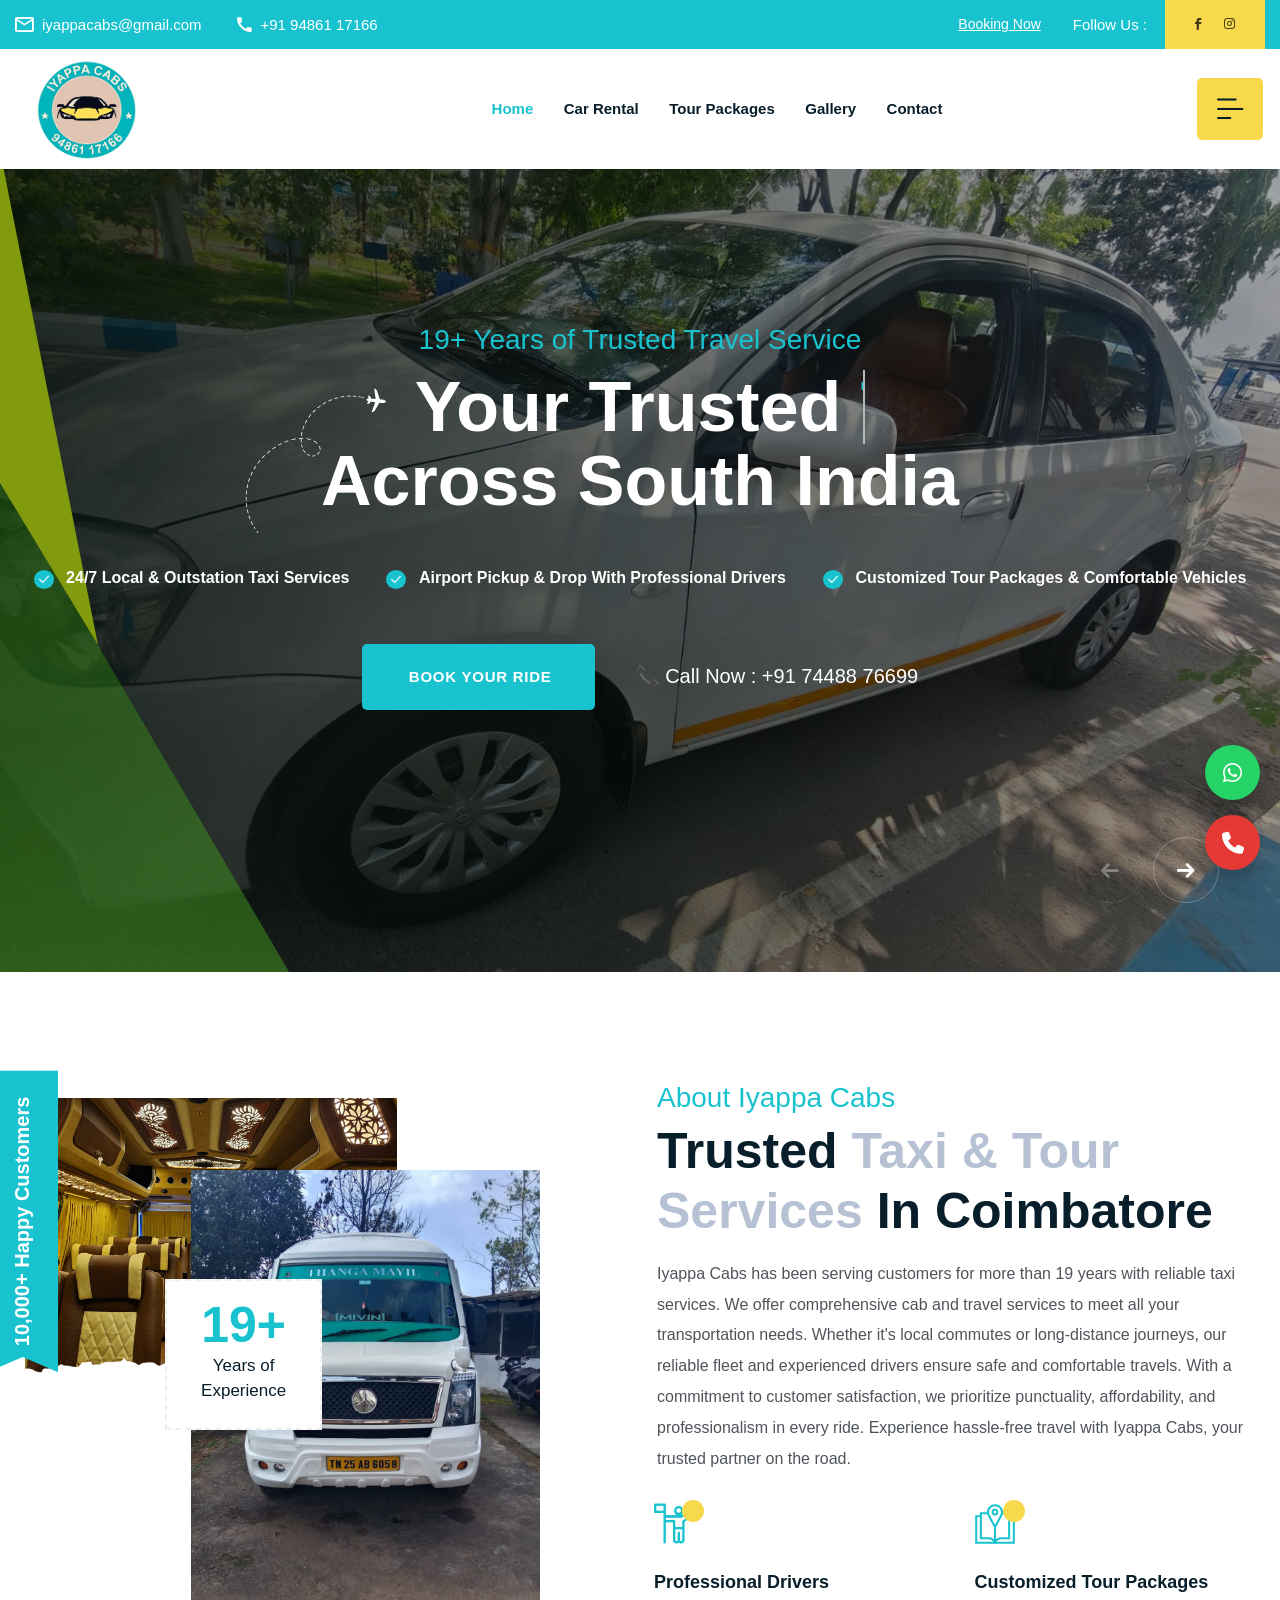
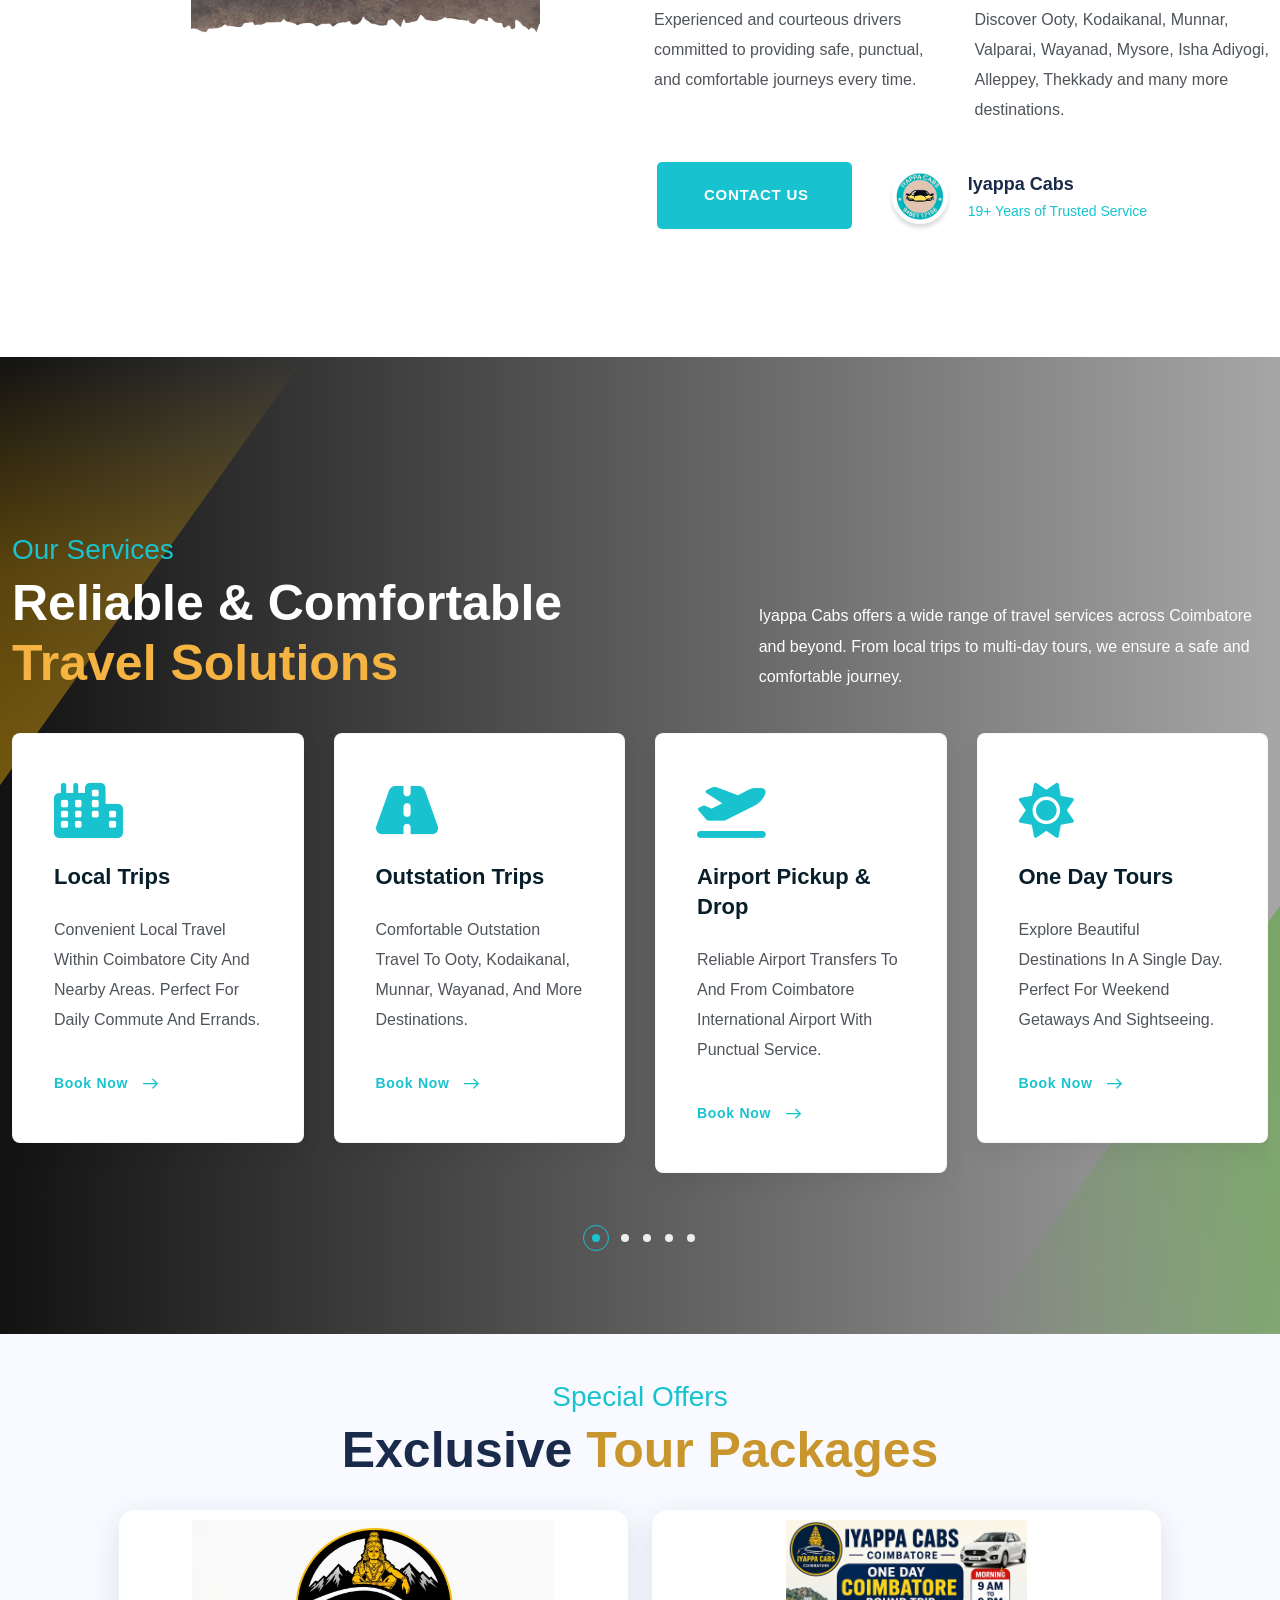
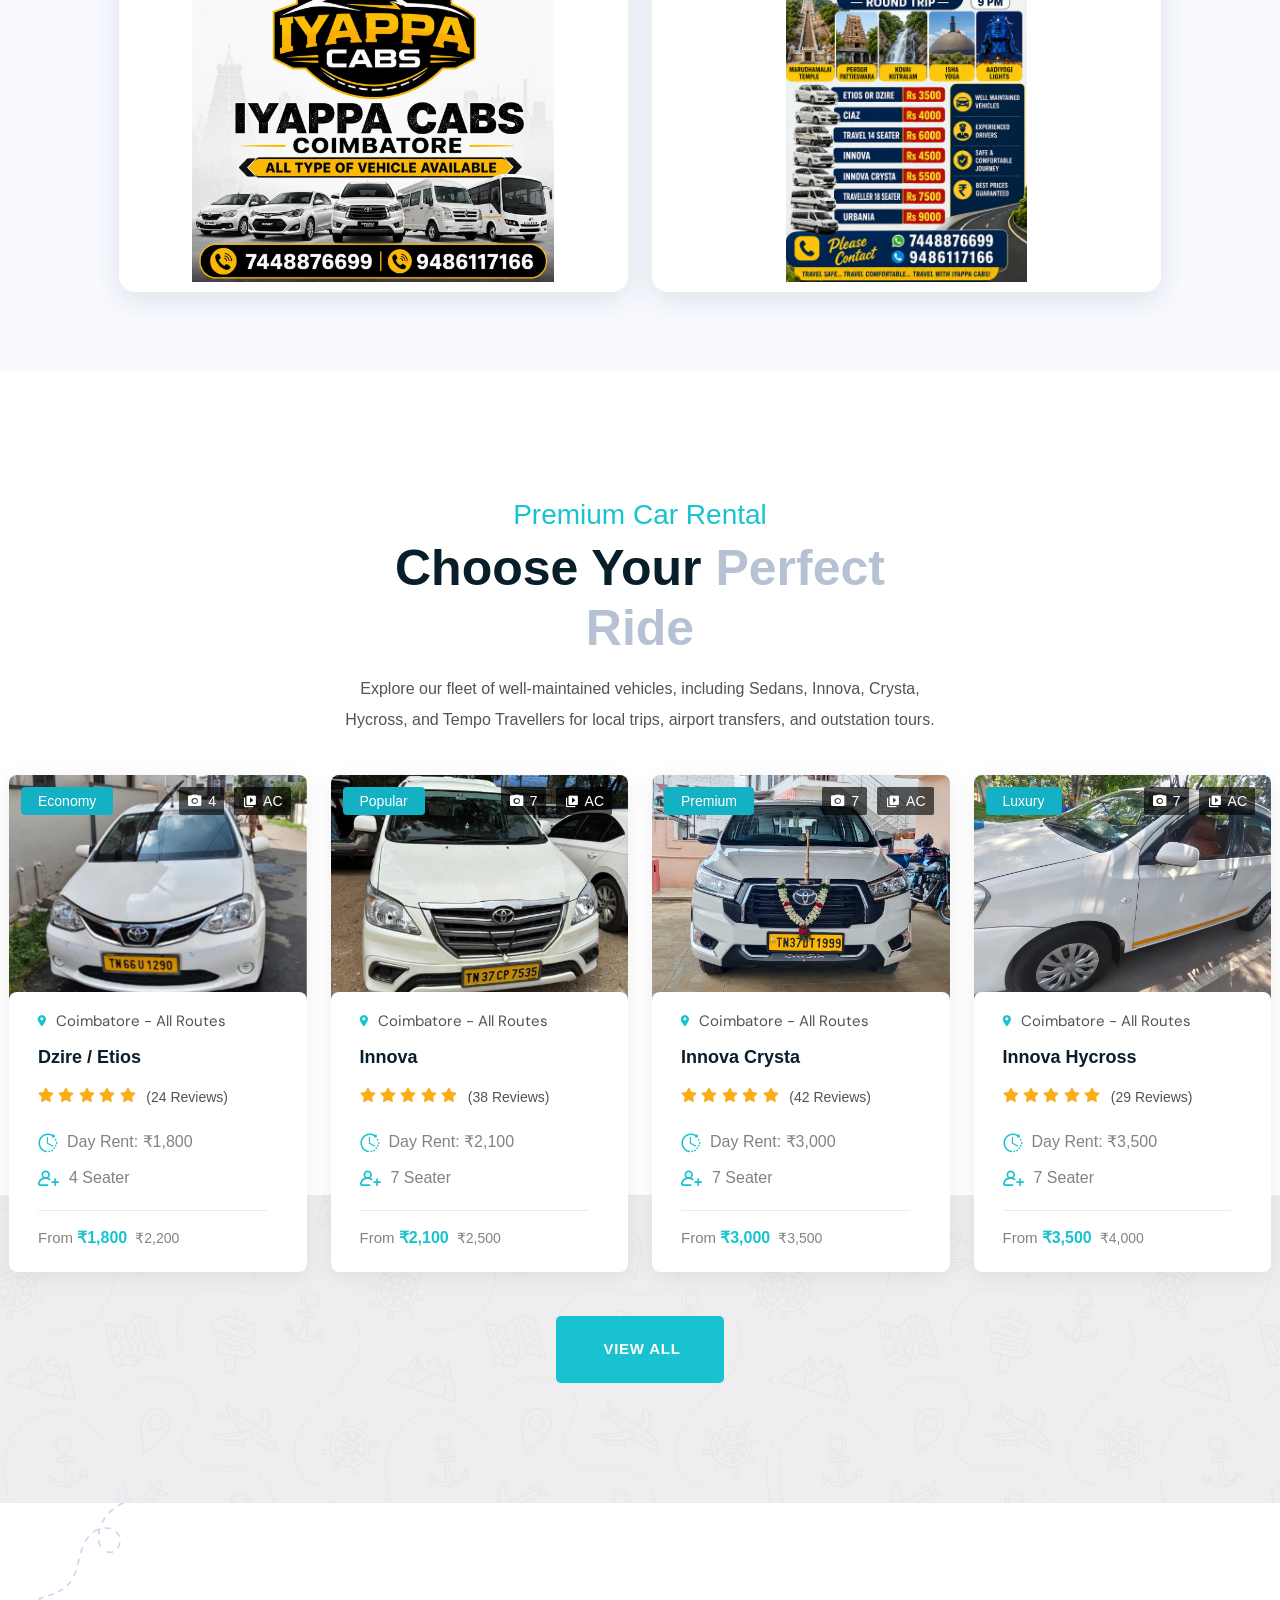
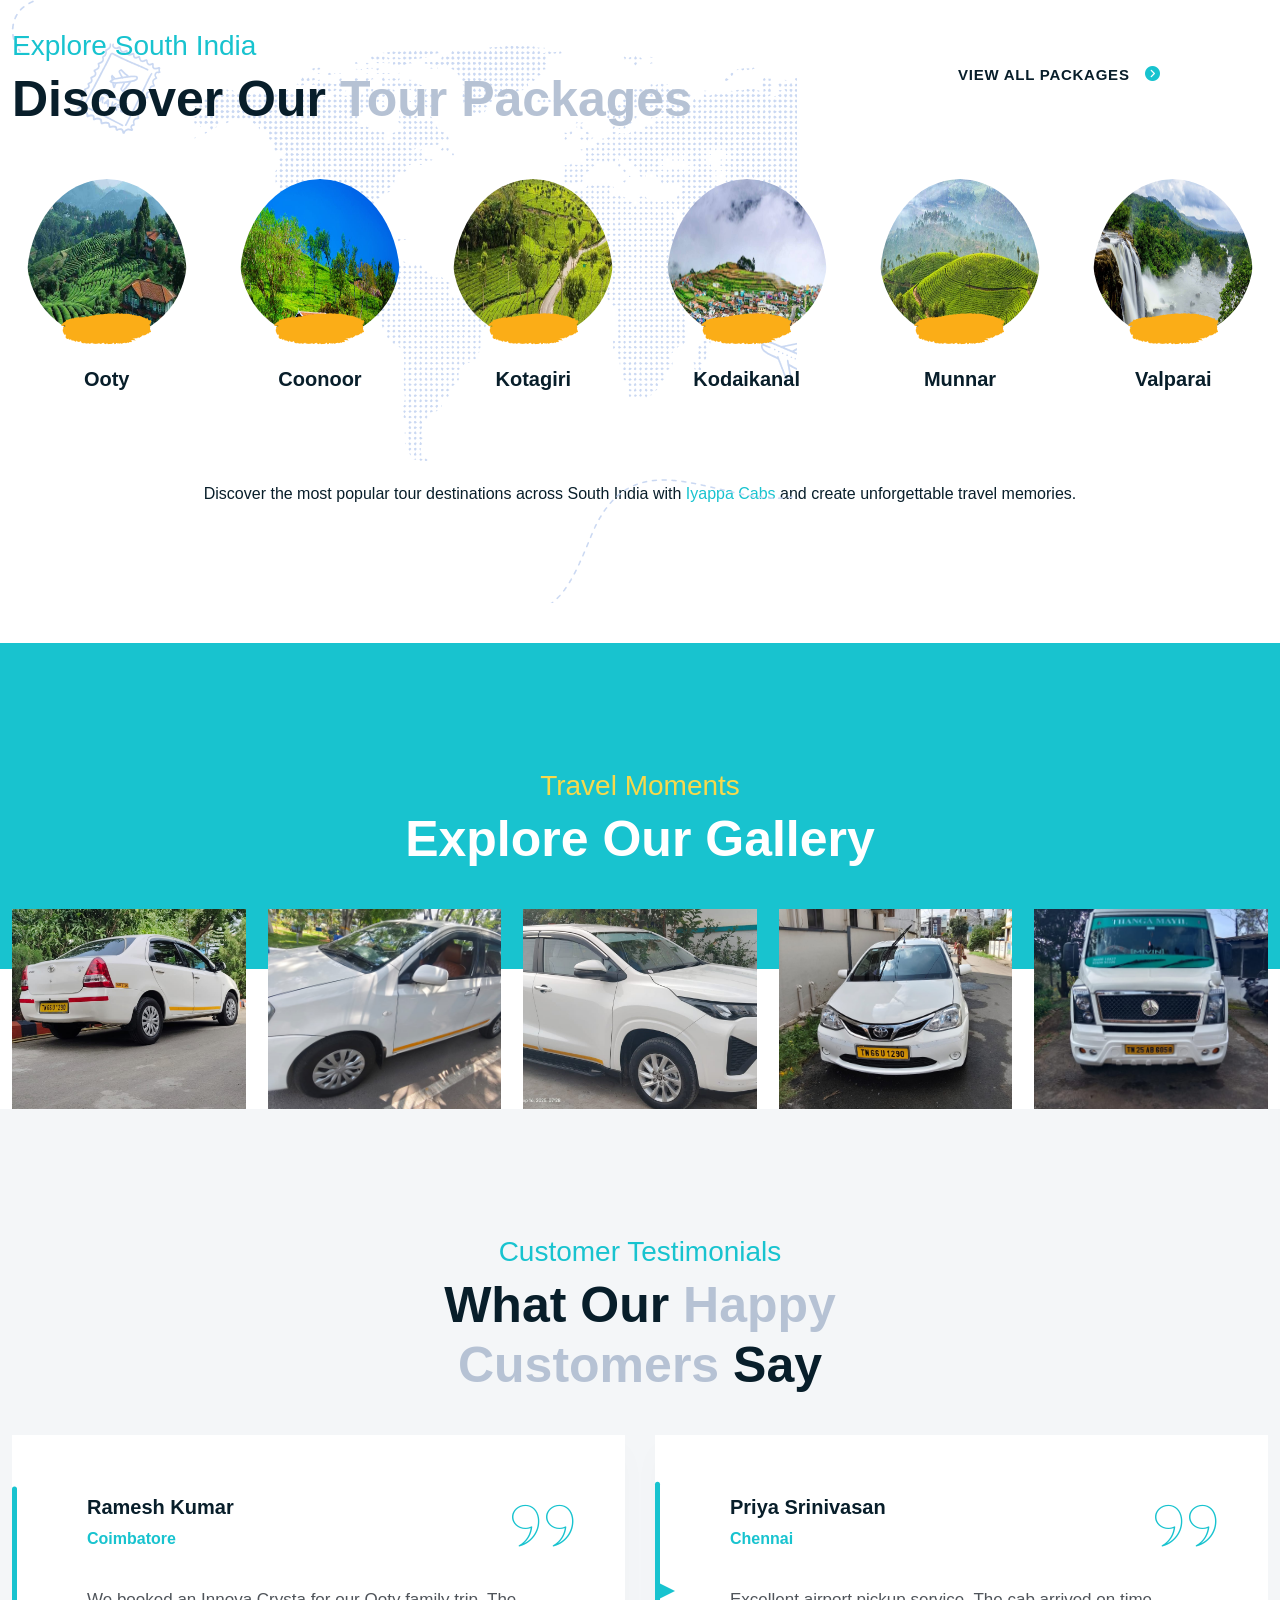
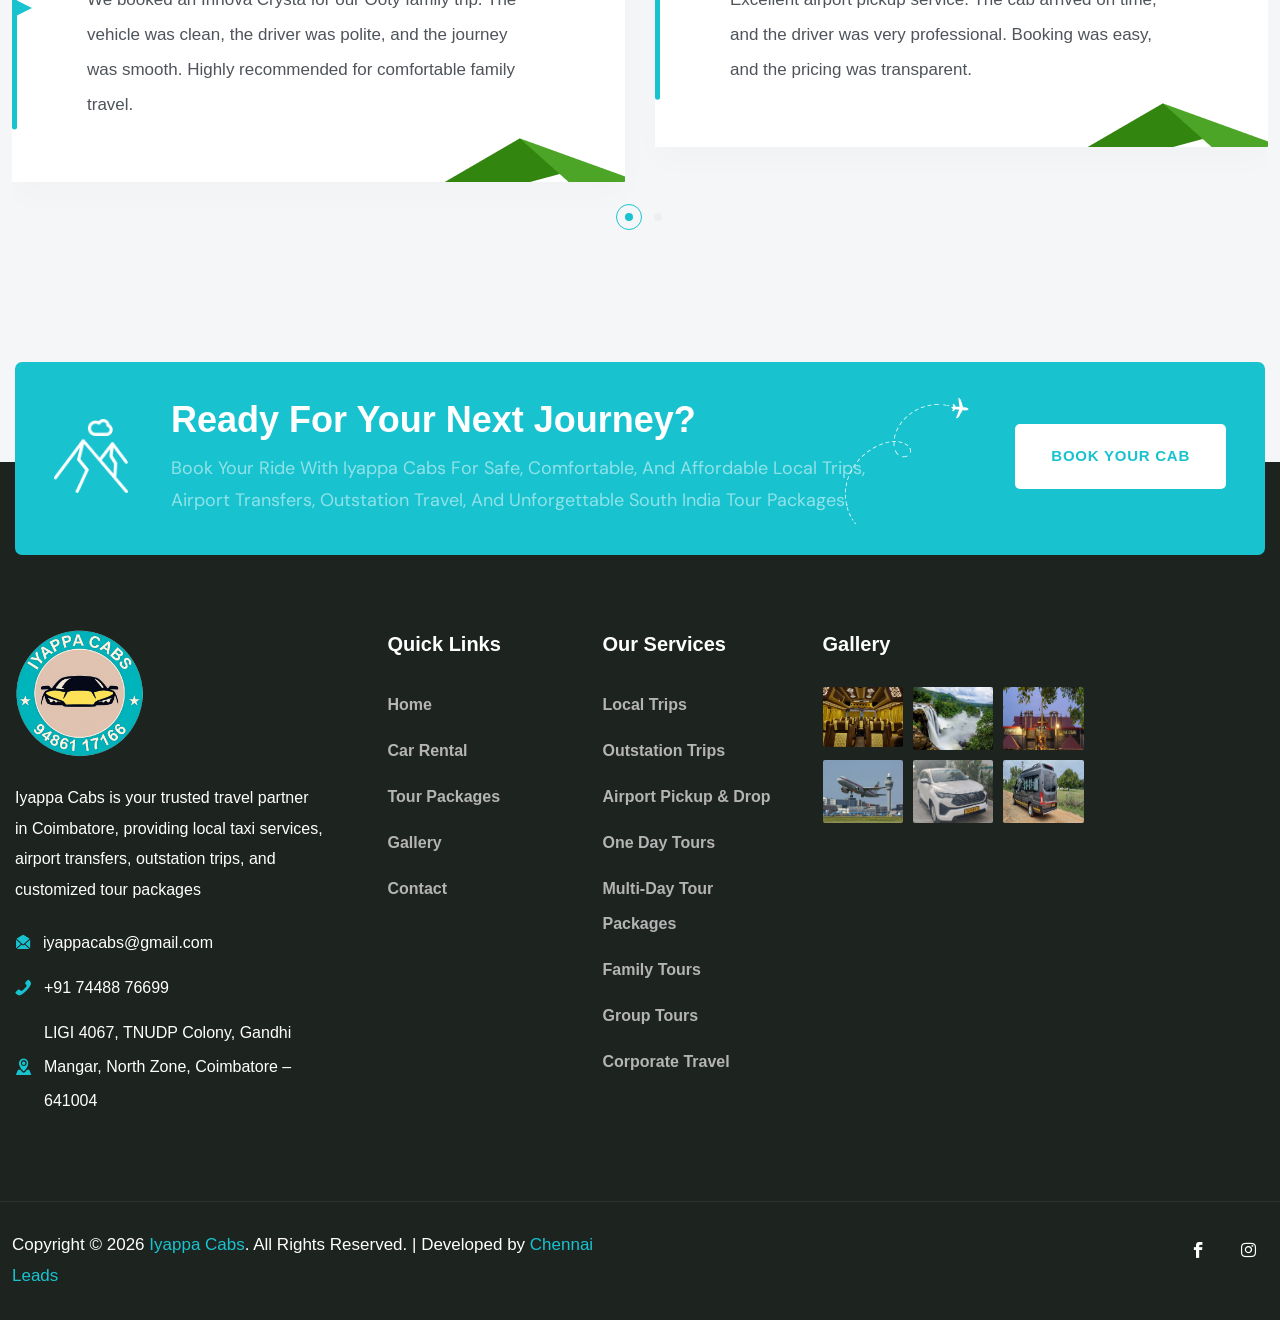
==== commit e77b4bd2: "Update index.html" ====
--- a/index.html
+++ b/index.html
@@ -801,7 +801,7 @@
                                 <span class="media"><i class="icon-Group-1000002910"></i>AC</span>
                             </div>
                         </div>
-                        <img src="assets/images/car1.jpg" alt="Dzire Car Rental Coimbatore" style="height: 240px;">
+                        <img src="assets/images/1.png" alt="Dzire Car Rental Coimbatore" style="height: 240px;">
                     </a>
                     <div class="tour-listing-content">
                         <span class="map"><i class="icon-Vector4"></i>Coimbatore - All Routes</span>
@@ -852,7 +852,8 @@
                                 <span class="media"><i class="icon-Group-1000002910"></i>AC</span>
                             </div>
                         </div>
-                        <img src="assets/images/car2.avif" alt="Innova Car Rental Coimbatore" style="height: 240px;">
+                        <img src="assets/images/3.jpg" alt="Innova Car Rental Coimbatore" 
+                        style="height: 240px; object-fit: cover;">
                     </a>
                     <div class="tour-listing-content">
                         <span class="map"><i class="icon-Vector4"></i>Coimbatore - All Routes</span>
@@ -903,7 +904,8 @@
                                 <span class="media"><i class="icon-Group-1000002910"></i>AC</span>
                             </div>
                         </div>
-                        <img src="assets/images/car3.avif" alt="Innova Crysta Car Rental Coimbatore" style="height: 240px;">
+                        <img src="assets/images/2.jpg" alt="Innova Crysta Car Rental Coimbatore" 
+                        style="height: 240px; object-fit: cover;">
                     </a>
                     <div class="tour-listing-content">
                         <span class="map"><i class="icon-Vector4"></i>Coimbatore - All Routes</span>
@@ -954,7 +956,8 @@
                                 <span class="media"><i class="icon-Group-1000002910"></i>AC</span>
                             </div>
                         </div>
-                        <img src="assets/images/car4.webp" alt="Innova Hycross Car Rental Coimbatore" style="height: 240px;">
+                        <img src="assets/images/4.jpeg" alt="Innova Hycross Car Rental Coimbatore" 
+                        style="height: 240px; object-fit: cover;">
                     </a>
                     <div class="tour-listing-content">
                         <span class="map"><i class="icon-Vector4"></i>Coimbatore - All Routes</span>
@@ -1189,7 +1192,8 @@
                                 <div class="instagram-post-grid">
                                     <a href="gallery.html" class="tf-instagram relative overflow-hidden wow fadeInUp animated "
                                         data-wow-delay="0.1s">
-                                        <img src="assets/images/gallery12.jpeg " alt="Image Instagram" style="height: 200px;">
+                                        <img src="assets/images/gallery12.jpeg " alt="Image Instagram" 
+                                        style="height: 200px; object-fit: cover;">
                                         <div class="mask-absolute">
 
                                             <i class="icon-8"></i>
@@ -1202,7 +1206,8 @@
                                     </a>
                                     <a href="gallery.html" class="tf-instagram relative overflow-hidden wow fadeInUp animated "
                                         data-wow-delay="0.2s">
-                                        <img src="assets/images/gallery11.jpeg" alt="Image Instagram" style="height: 200px;">
+                                        <img src="assets/images/gallery11.jpeg" alt="Image Instagram" 
+                                        style="height: 200px; object-fit: cover;">
                                         <div class="mask-absolute">
 
                                             <i class="icon-8"></i>
@@ -1215,7 +1220,8 @@
                                     </a>
                                     <a href="gallery.html" class="tf-instagram relative overflow-hidden wow fadeInUp animated "
                                         data-wow-delay="0.3s">
-                                        <img src="assets/images/gallery10.jpeg" alt="Image Instagram" style="height: 200px;">
+                                        <img src="assets/images/gallery10.jpeg" alt="Image Instagram"
+                                         style="height: 200px; object-fit: cover;">
                                         <div class="mask-absolute">
 
                                             <i class="icon-8"></i>
@@ -1228,7 +1234,8 @@
                                     </a>
                                     <a href="gallery.html" class="tf-instagram relative overflow-hidden wow fadeInUp animated "
                                         data-wow-delay="0.4s">
-                                        <img src="assets/images/gallery3.jpeg" alt="Image Instagram" style="height: 200px;">
+                                        <img src="assets/images/gallery3.jpeg" alt="Image Instagram" 
+                                        style="height: 200px; object-fit: cover;">
                                         <div class="mask-absolute">
 
                                             <i class="icon-8"></i>
@@ -1241,7 +1248,8 @@
                                     </a>
                                     <a href="gallery.html" class="tf-instagram relative overflow-hidden wow fadeInUp animated "
                                         data-wow-delay="0.5s">
-                                        <img src="assets/images/gallery5.jpeg" alt="Image Instagram" style="height: 200px;">
+                                        <img src="assets/images/gallery5.jpeg" alt="Image Instagram" 
+                                        style="height: 200px; object-fit: cover;">
                                         <div class="mask-absolute">
                                             <i class="icon-8"></i>
                                         </div>
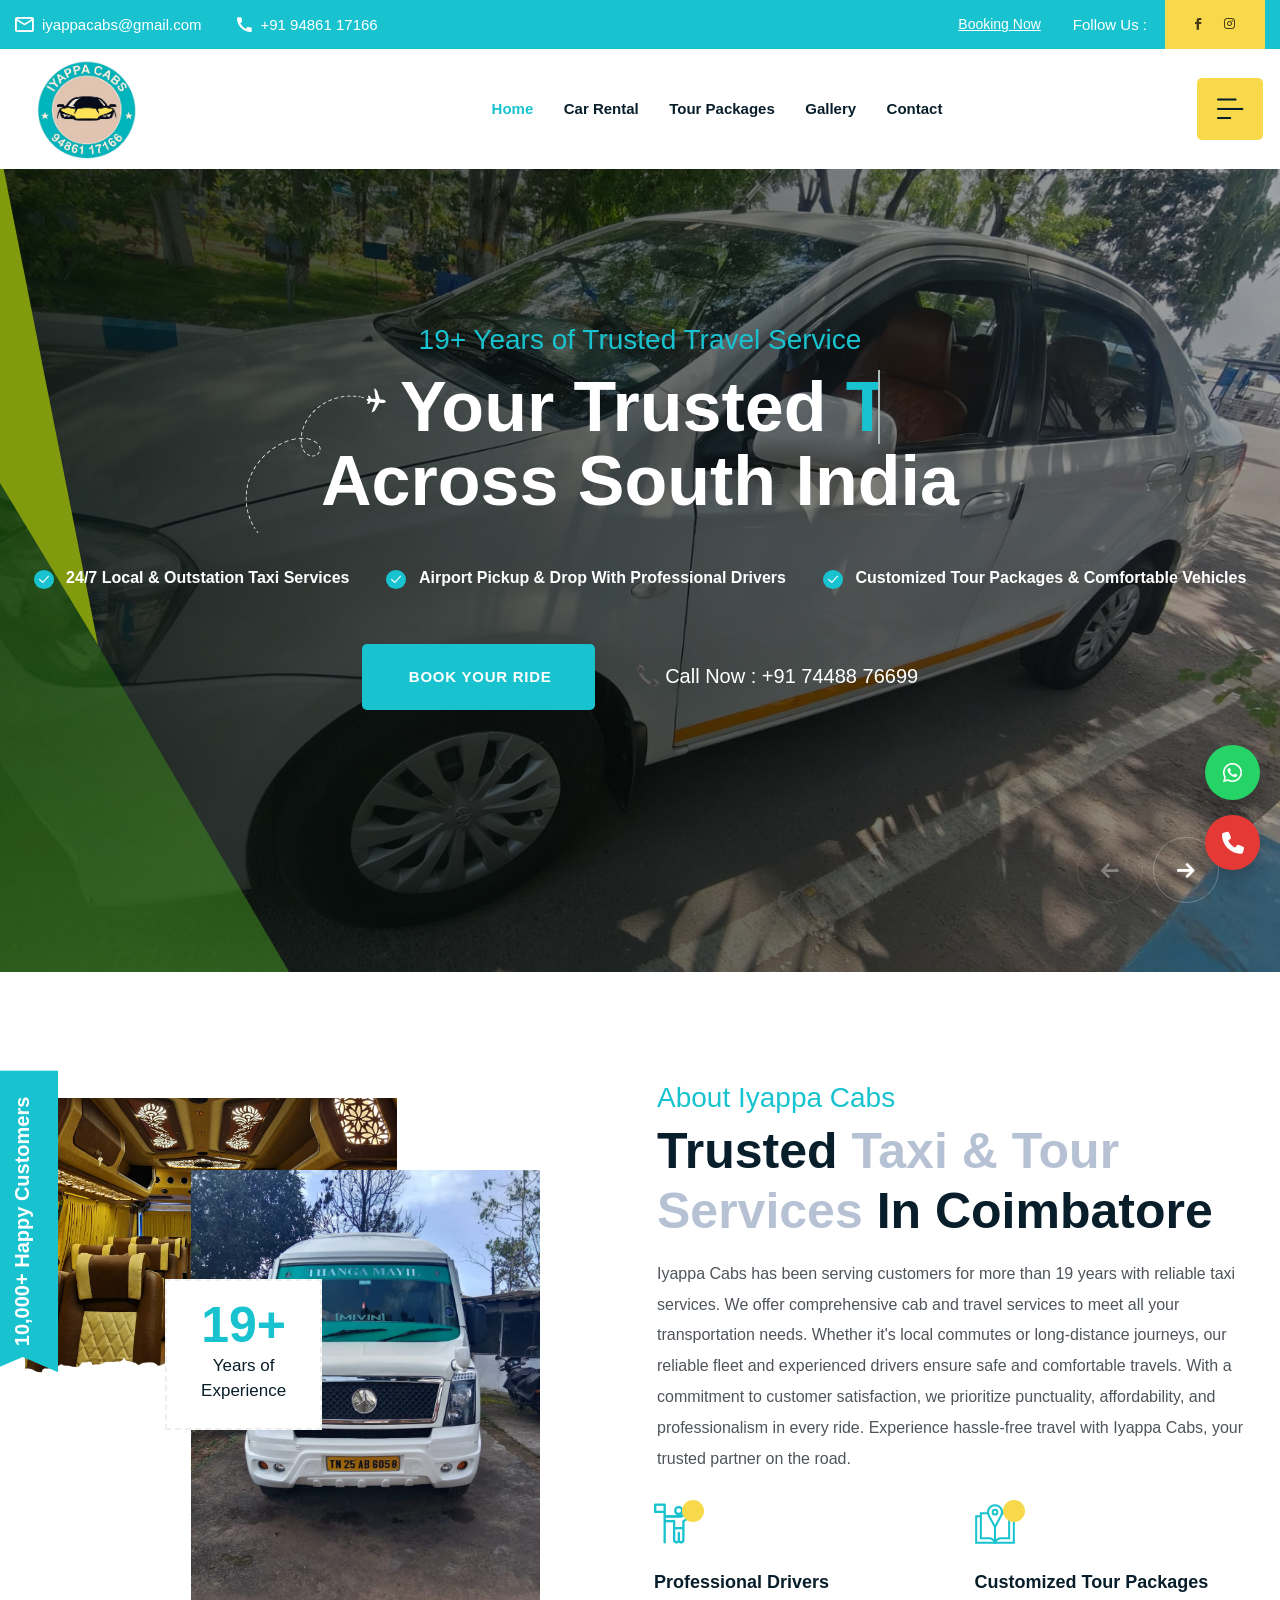
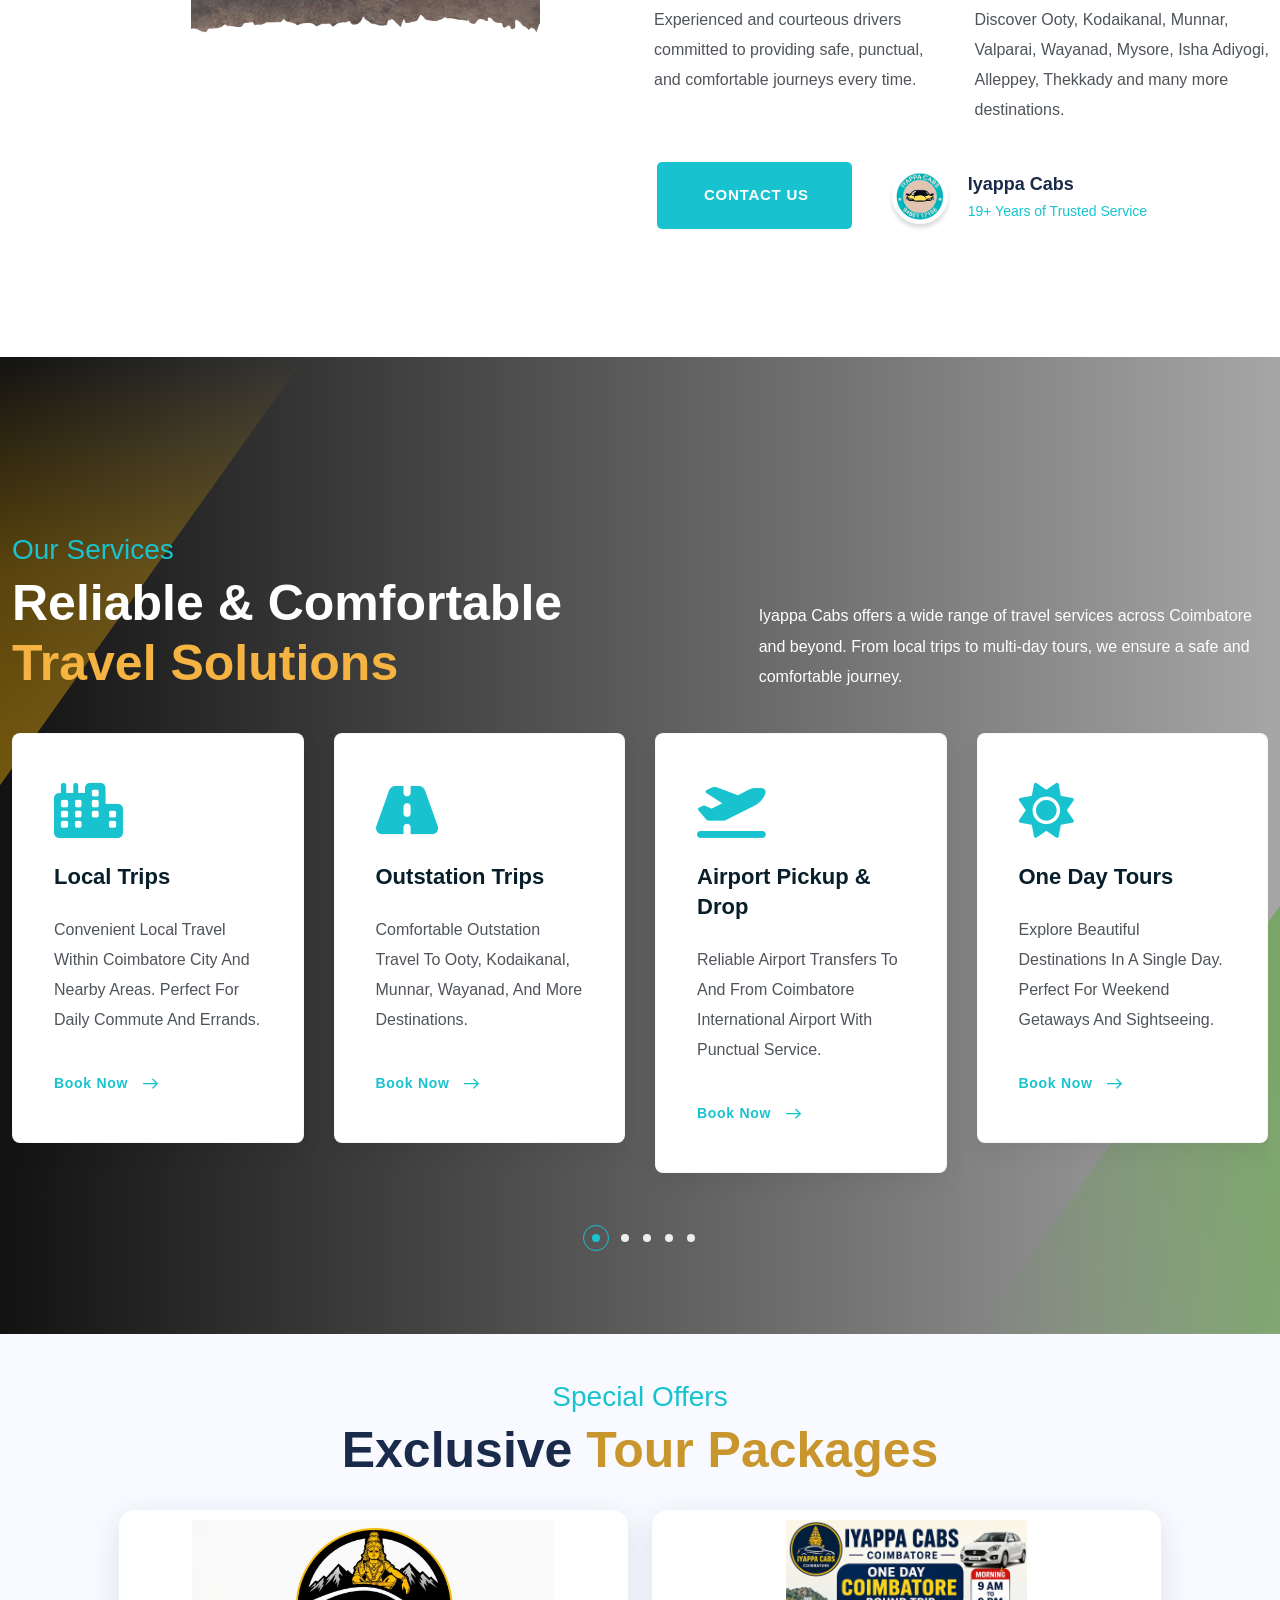
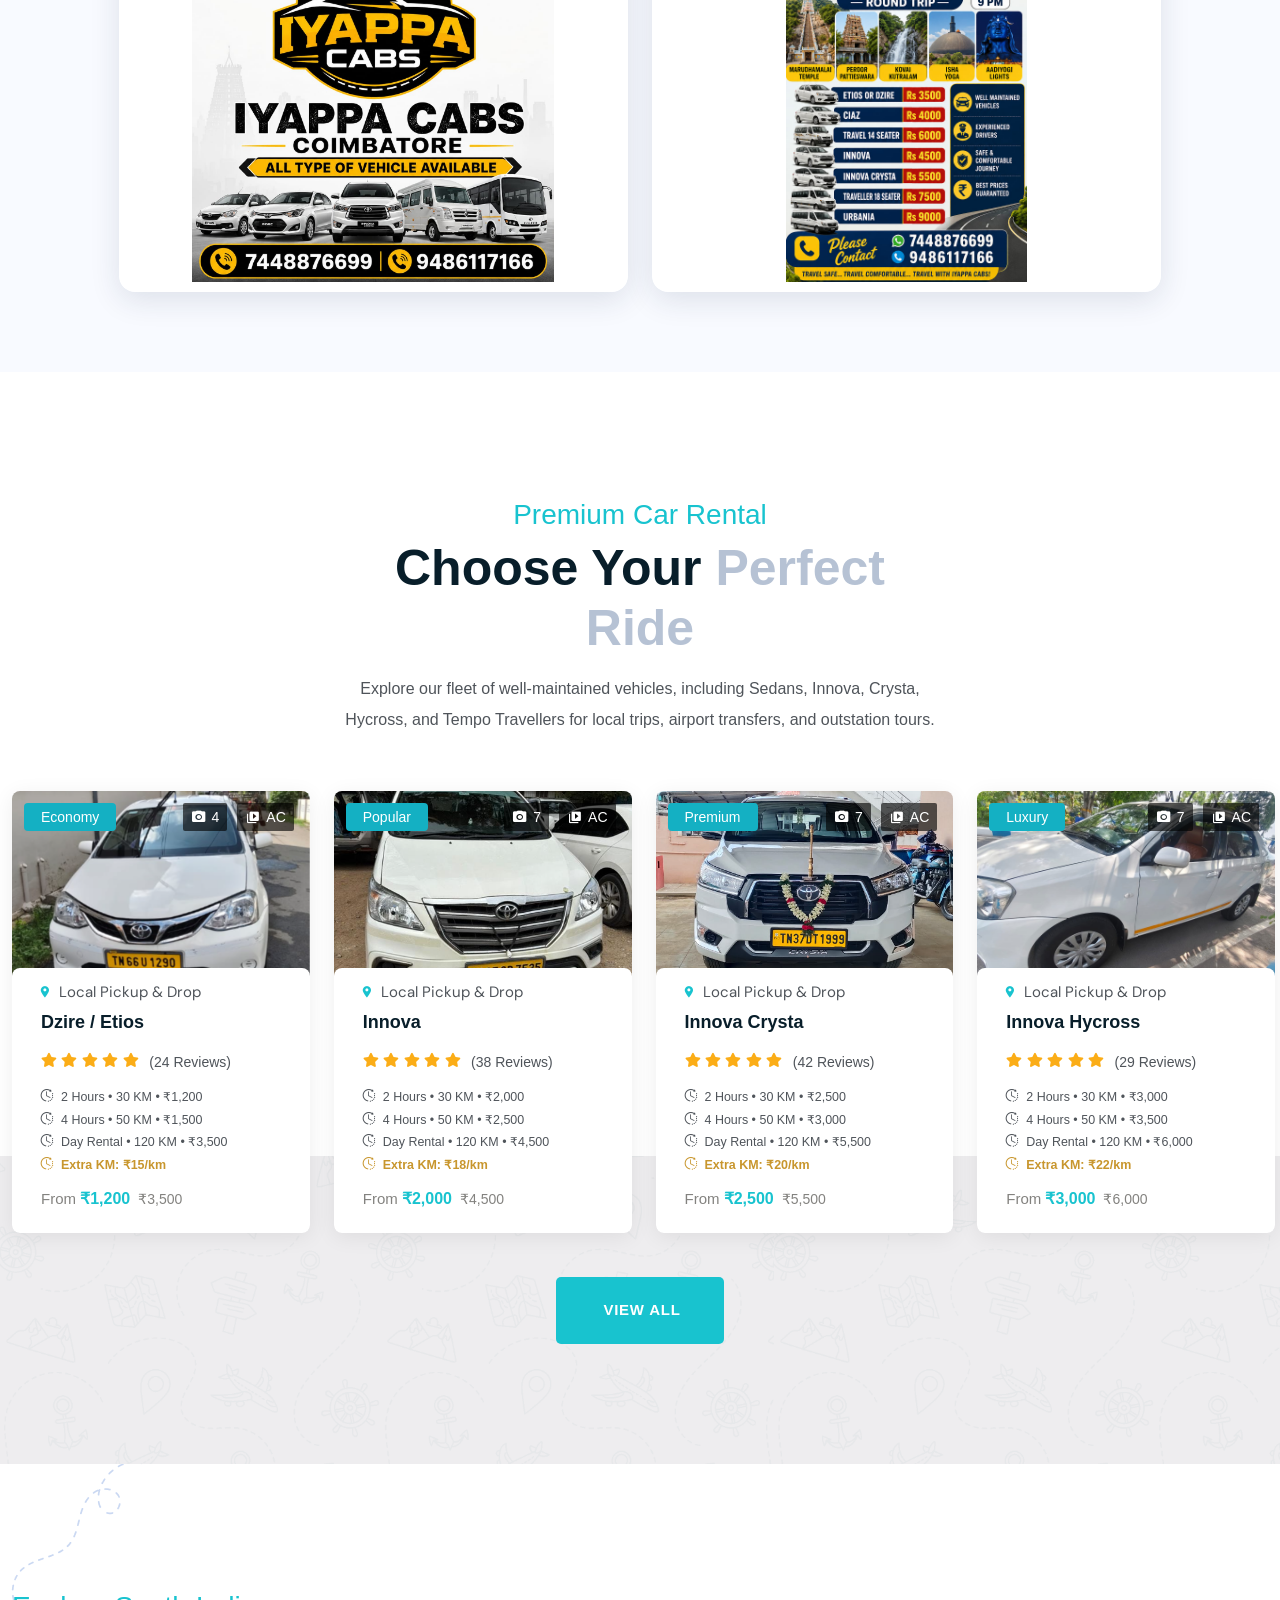
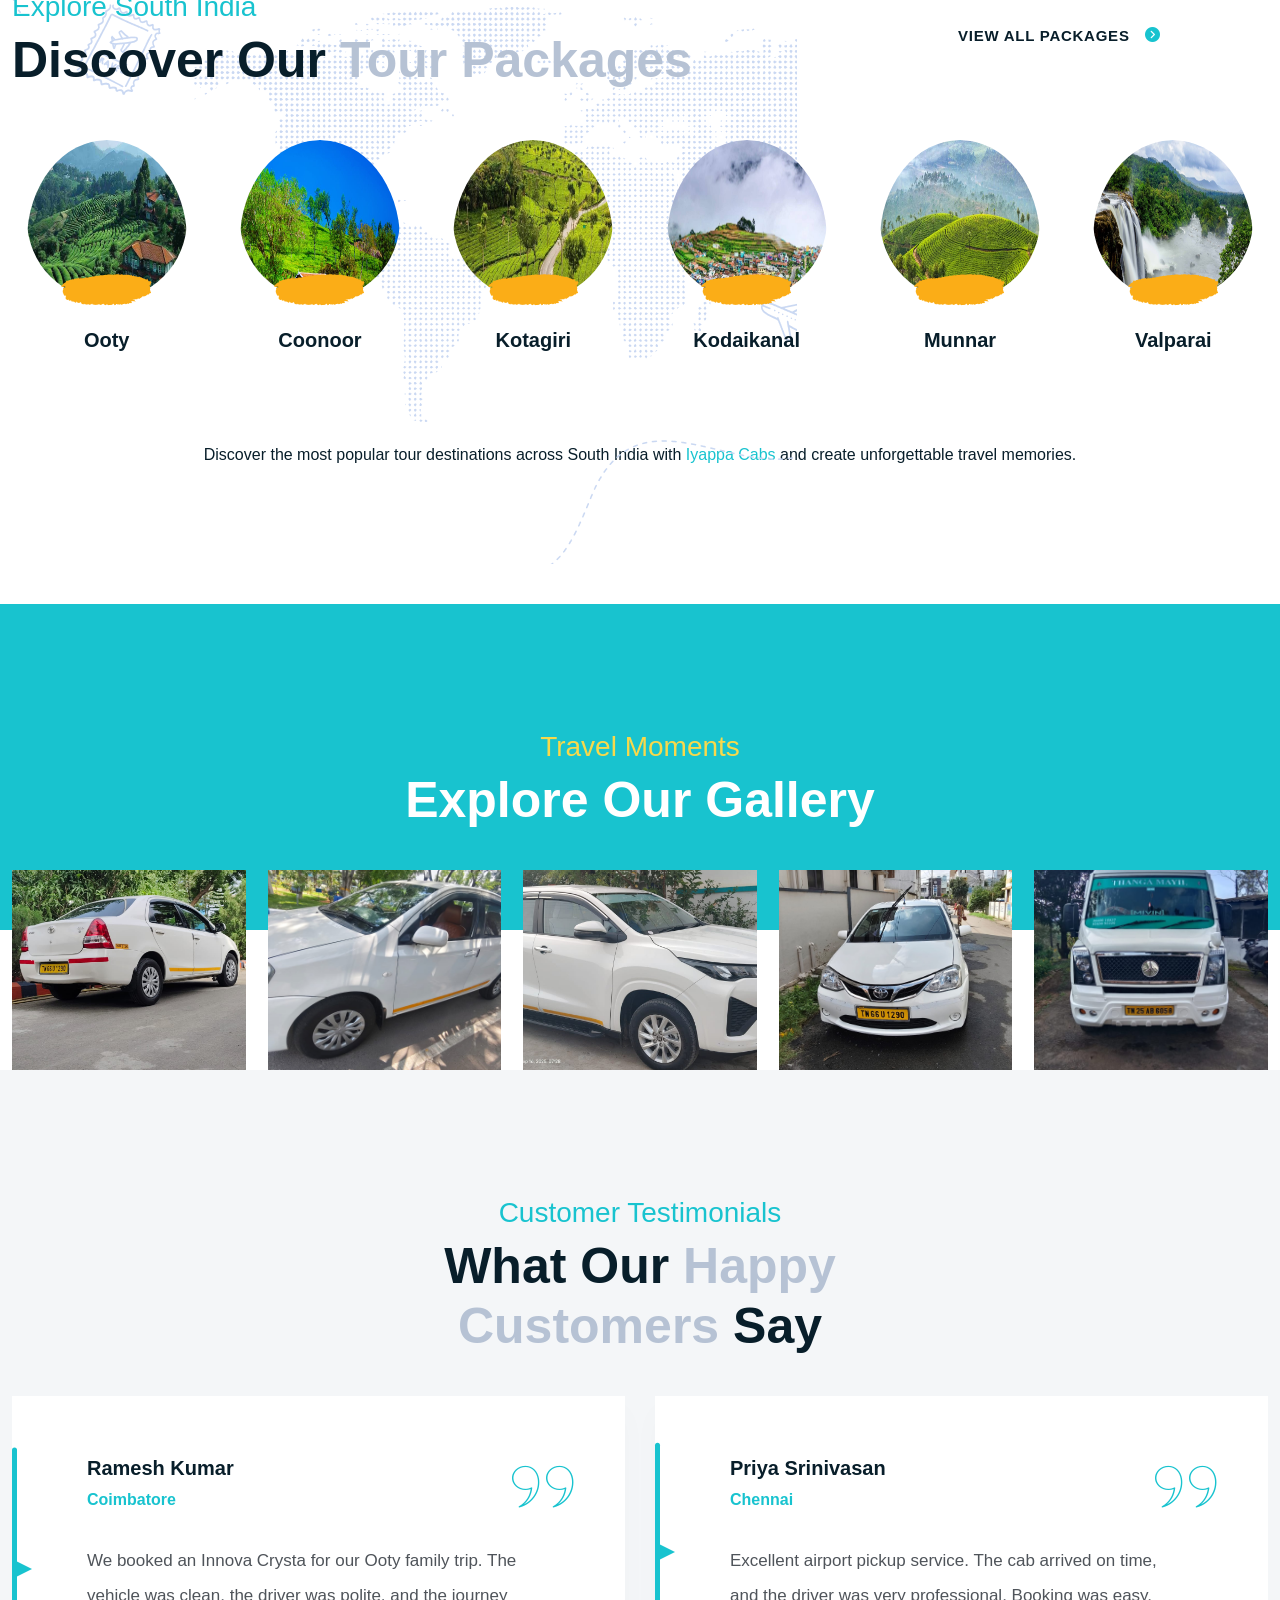
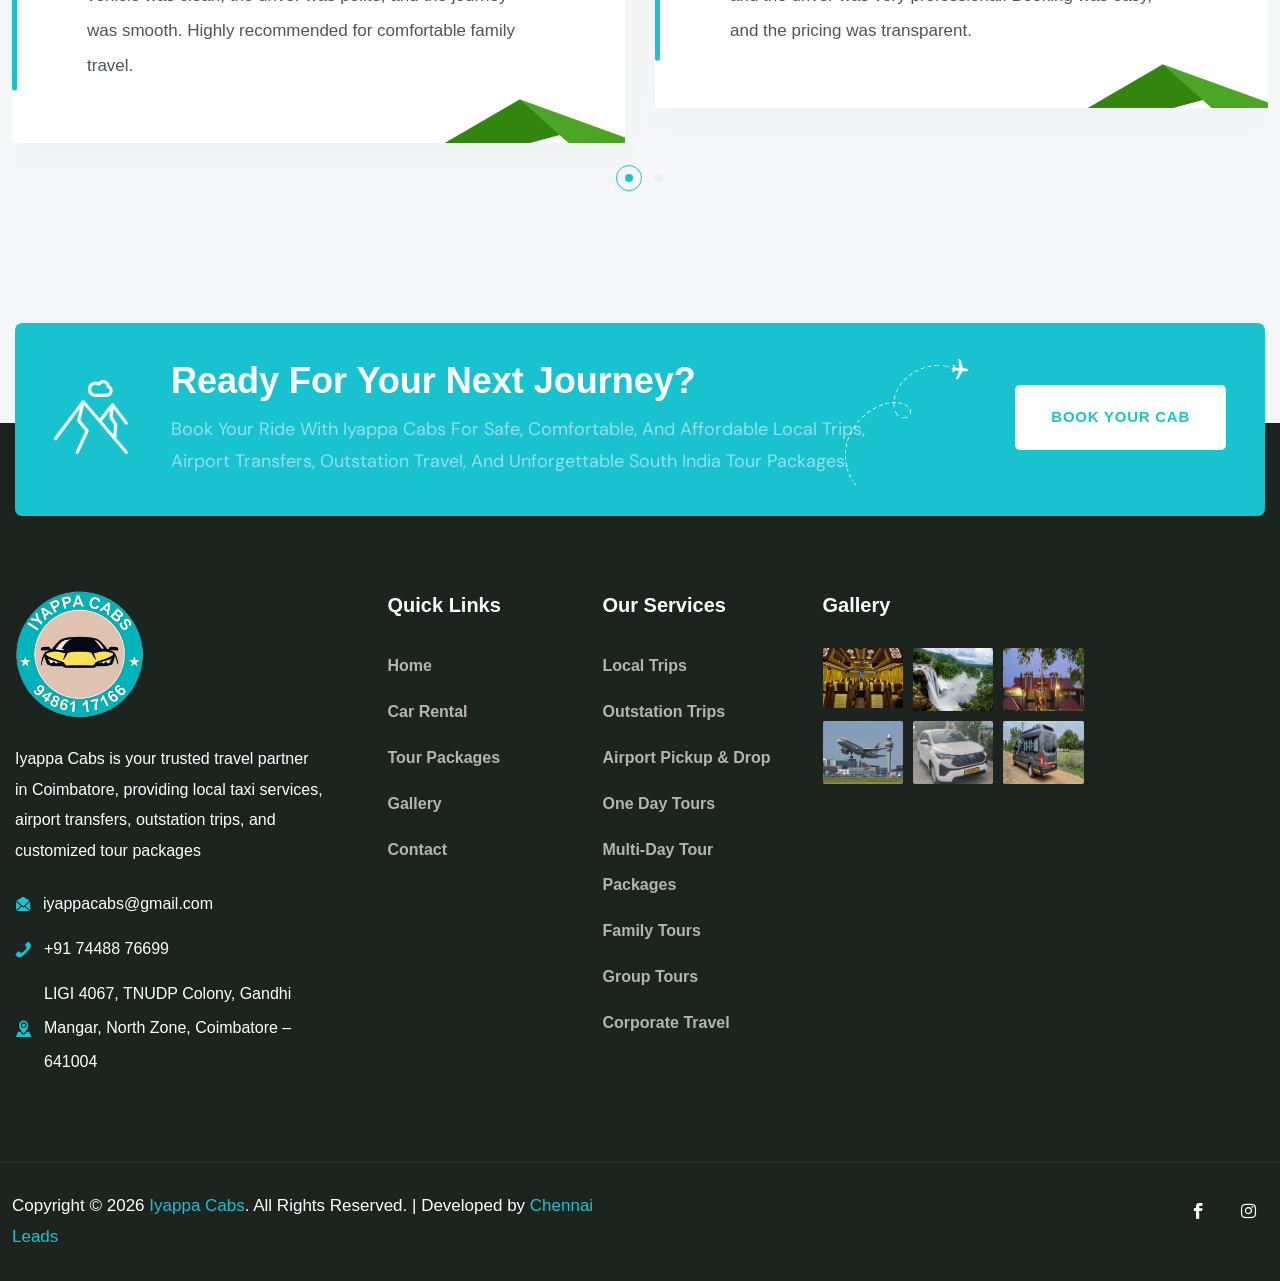
==== commit e892050c: "Update index.html" ====
--- a/index.html
+++ b/index.html
@@ -26,6 +26,116 @@
 
 </head>
 <style>
+    
+    @media (max-width: 576px) {
+        .tour-listing-content .package-details {
+            font-size: 0.75rem !important;
+        }
+        .tour-listing-content .price-box p {
+            font-size: 0.85rem;
+        }
+        .tour-listing-content .price-sale {
+            font-size: 1rem;
+        }
+        .tour-listing-content .price {
+            font-size: 0.8rem;
+        }
+        .badge-top {
+            font-size: 0.6rem;
+        }
+        .badge-media .media {
+            font-size: 0.6rem;
+        }
+    }
+
+    @media (min-width: 577px) and (max-width: 768px) {
+        .tour-listing-content .package-details {
+            font-size: 0.78rem !important;
+        }
+    }
+
+    @media (min-width: 769px) and (max-width: 992px) {
+        .tour-listing-content .package-details {
+            font-size: 0.8rem !important;
+        }
+    }
+
+    /* Utility classes */
+    .h-100 {
+        height: 100%;
+    }
+    .d-flex {
+        display: flex;
+    }
+    .flex-column {
+        flex-direction: column;
+    }
+    .flex-grow-1 {
+        flex-grow: 1;
+    }
+    .mt-auto {
+        margin-top: auto;
+    }
+    .mt-1 {
+        margin-top: 0.25rem;
+    }
+    .mt-2 {
+        margin-top: 0.5rem;
+    }
+    .pt-2 {
+        padding-top: 0.5rem;
+    }
+    .gap-2 {
+        gap: 0.5rem;
+    }
+    .w-100 {
+        width: 100%;
+    }
+    .position-relative {
+        position: relative;
+    }
+    .d-block {
+        display: block;
+    }
+    .flex-shrink-0 {
+        flex-shrink: 0;
+    }
+    .align-items-start {
+        align-items: flex-start;
+    }
+    .row.g-3 {
+        --bs-gutter-y: 1rem;
+        --bs-gutter-x: 1rem;
+        margin-top: calc(-1 * var(--bs-gutter-y));
+        margin-left: calc(-1 * var(--bs-gutter-x));
+    }
+    .row.g-3 > * {
+        padding-top: var(--bs-gutter-y);
+        padding-left: var(--bs-gutter-x);
+    }
+    .col-12 {
+        flex: 0 0 auto;
+        width: 100%;
+    }
+    @media (min-width: 576px) {
+        .col-sm-6 {
+            flex: 0 0 auto;
+            width: 50%;
+        }
+    }
+    @media (min-width: 992px) {
+        .col-lg-3 {
+            flex: 0 0 auto;
+            width: 25%;
+        }
+    }
+    .center {
+        text-align: center;
+    }
+    .mt-44 {
+        margin-top: 44px;
+    }
+
       .promo-posters-section .poster-wrapper {
         width: 100%;
         height: 100%;
@@ -763,259 +873,257 @@
     </div>
 </section>
 <!-- ===== PROMOTIONAL POSTERS SECTION END ===== -->
-                <!-- Widget Feature -->
-                <section class="widget-feature overflow-hidden pd-main relative">
-                    <div class="bg-ab-feature bg-1">
-                        <img src="assets/images/page/bg-feature.png" alt="">
-                    </div>
-                    <div class="tf-container w-1456 z-index3 relative">
+     <section class="widget-feature overflow-hidden pd-main relative">
+    <div class="bg-ab-feature bg-1">
+        <img src="assets/images/page/bg-feature.png" alt="">
+    </div>
+    <div class="tf-container w-1456 z-index3 relative">
+        <div class="row">
+            <div class="col-lg-12">
+                <div class="center m0-auto w-text-heading mb-40">
+                    <span class="sub-title-heading text-main fs-28-46 font-yes wow fadeInUp animated">
+                        Premium Car Rental
+                    </span>
+                    <h2 class="title-heading wow fadeInUp animated">
+                        Choose Your <span class="text-gray font-yes">Perfect Ride</span>
+                    </h2>
+                    <p class="mt-3">
+                        Explore our fleet of well-maintained vehicles, including Sedans, Innova, Crysta, Hycross, and Tempo Travellers for local trips, airport transfers, and outstation tours.
+                    </p>
+                </div>
+            </div>
+        </div>
+        <div class="row">
+            <div class="col-lg-12">
+                <div class="tab-content" id="myTabContent">
+                    <div class="tab-pane fade show active" id="new-york-tab-pane" role="tabpanel" aria-labelledby="new-york-tab" tabindex="0">
+                        <div class="row g-3">
+                            <!-- Dzire / Etios -->
+                            <div class="col-12 col-sm-6 col-lg-3 wow fadeInUp animated" data-wow-delay="0.1s">
+                                <div class="tour-listing box-sd h-100 d-flex flex-column">
+                                    <a href="#" class="tour-listing-image position-relative d-block">
+                                        <div class="badge-top flex-two">
+                                            <span class="feature">Economy</span>
+                                            <div class="badge-media flex-five">
+                                                <span class="media"><i class="icon-Group-1000002909"></i>4</span>
+                                                <span class="media"><i class="icon-Group-1000002910"></i>AC</span>
+                                            </div>
+                                        </div>
+                                        <img src="assets/images/1.png" alt="Dzire Car Rental Coimbatore" class="w-100" style="height: 200px; object-fit: cover;">
+                                    </a>
+                                    <div class="tour-listing-content d-flex flex-column flex-grow-1">
+                                        <span class="map"><i class="icon-Vector4"></i>Local Pickup & Drop</span>
+                                        <h3 class="title-tour-list"><a href="#">Dzire / Etios</a></h3>
+                                        <div class="review">
+                                            <i class="icon-Star"></i>
+                                            <i class="icon-Star"></i>
+                                            <i class="icon-Star"></i>
+                                            <i class="icon-Star"></i>
+                                            <i class="icon-Star"></i>
+                                            <span>(24 Reviews)</span>
+                                        </div>
+                                        <div class="package-details mt-2" style="font-size: 0.78rem; line-height: 1.8;">
+                                            <div class="d-flex align-items-start gap-2">
+                                                <i class="icon-time-left mt-1" style="flex-shrink: 0;"></i>
+                                                <span>2 Hours • 30 KM • ₹1,200</span>
+                                            </div>
+                                            <div class="d-flex align-items-start gap-2">
+                                                <i class="icon-time-left mt-1" style="flex-shrink: 0;"></i>
+                                                <span>4 Hours • 50 KM • ₹1,500</span>
+                                            </div>
+                                            <div class="d-flex align-items-start gap-2">
+                                                <i class="icon-time-left mt-1" style="flex-shrink: 0;"></i>
+                                                <span>Day Rental • 120 KM • ₹3,500</span>
+                                            </div>
+                                            <div class="d-flex align-items-start gap-2" style="color: #c8962d; font-weight: 600;">
+                                                <i class="icon-time-left mt-1" style="flex-shrink: 0;"></i>
+                                                <span>Extra KM: ₹15/km</span>
+                                            </div>
+                                        </div>
+                                        <div class="flex-two mt-auto pt-2">
+                                            <div class="price-box flex-three">
+                                                <p>From <span class="price-sale">₹1,200</span></p>
+                                                <span class="price">₹3,500</span>
+                                            </div>
+                                        </div>
+                                    </div>
+                                </div>
+                            </div>
+
+                            <!-- Innova -->
+                            <div class="col-12 col-sm-6 col-lg-3 wow fadeInUp animated" data-wow-delay="0.2s">
+                                <div class="tour-listing box-sd h-100 d-flex flex-column">
+                                    <a href="#" class="tour-listing-image position-relative d-block">
+                                        <div class="badge-top flex-two">
+                                            <span class="feature">Popular</span>
+                                            <div class="badge-media flex-five">
+                                                <span class="media"><i class="icon-Group-1000002909"></i>7</span>
+                                                <span class="media"><i class="icon-Group-1000002910"></i>AC</span>
+                                            </div>
+                                        </div>
+                                        <img src="assets/images/3.jpg" alt="Innova Car Rental Coimbatore" class="w-100" style="height: 200px; object-fit: cover;">
+                                    </a>
+                                    <div class="tour-listing-content d-flex flex-column flex-grow-1">
+                                        <span class="map"><i class="icon-Vector4"></i>Local Pickup & Drop</span>
+                                        <h3 class="title-tour-list"><a href="#">Innova</a></h3>
+                                        <div class="review">
+                                            <i class="icon-Star"></i>
+                                            <i class="icon-Star"></i>
+                                            <i class="icon-Star"></i>
+                                            <i class="icon-Star"></i>
+                                            <i class="icon-Star"></i>
+                                            <span>(38 Reviews)</span>
+                                        </div>
+                                        <div class="package-details mt-2" style="font-size: 0.78rem; line-height: 1.8;">
+                                            <div class="d-flex align-items-start gap-2">
+                                                <i class="icon-time-left mt-1" style="flex-shrink: 0;"></i>
+                                                <span>2 Hours • 30 KM • ₹2,000</span>
+                                            </div>
+                                            <div class="d-flex align-items-start gap-2">
+                                                <i class="icon-time-left mt-1" style="flex-shrink: 0;"></i>
+                                                <span>4 Hours • 50 KM • ₹2,500</span>
+                                            </div>
+                                            <div class="d-flex align-items-start gap-2">
+                                                <i class="icon-time-left mt-1" style="flex-shrink: 0;"></i>
+                                                <span>Day Rental • 120 KM • ₹4,500</span>
+                                            </div>
+                                            <div class="d-flex align-items-start gap-2" style="color: #c8962d; font-weight: 600;">
+                                                <i class="icon-time-left mt-1" style="flex-shrink: 0;"></i>
+                                                <span>Extra KM: ₹18/km</span>
+                                            </div>
+                                        </div>
+                                        <div class="flex-two mt-auto pt-2">
+                                            <div class="price-box flex-three">
+                                                <p>From <span class="price-sale">₹2,000</span></p>
+                                                <span class="price">₹4,500</span>
+                                            </div>
+                                        </div>
+                                    </div>
+                                </div>
+                            </div>
+
+                            <!-- Innova Crysta -->
+                            <div class="col-12 col-sm-6 col-lg-3 wow fadeInUp animated" data-wow-delay="0.3s">
+                                <div class="tour-listing box-sd h-100 d-flex flex-column">
+                                    <a href="#" class="tour-listing-image position-relative d-block">
+                                        <div class="badge-top flex-two">
+                                            <span class="feature">Premium</span>
+                                            <div class="badge-media flex-five">
+                                                <span class="media"><i class="icon-Group-1000002909"></i>7</span>
+                                                <span class="media"><i class="icon-Group-1000002910"></i>AC</span>
+                                            </div>
+                                        </div>
+                                        <img src="assets/images/2.jpg" alt="Innova Crysta Car Rental Coimbatore" class="w-100" style="height: 200px; object-fit: cover;">
+                                    </a>
+                                    <div class="tour-listing-content d-flex flex-column flex-grow-1">
+                                        <span class="map"><i class="icon-Vector4"></i>Local Pickup & Drop</span>
+                                        <h3 class="title-tour-list"><a href="#">Innova Crysta</a></h3>
+                                        <div class="review">
+                                            <i class="icon-Star"></i>
+                                            <i class="icon-Star"></i>
+                                            <i class="icon-Star"></i>
+                                            <i class="icon-Star"></i>
+                                            <i class="icon-Star"></i>
+                                            <span>(42 Reviews)</span>
+                                        </div>
+                                        <div class="package-details mt-2" style="font-size: 0.78rem; line-height: 1.8;">
+                                            <div class="d-flex align-items-start gap-2">
+                                                <i class="icon-time-left mt-1" style="flex-shrink: 0;"></i>
+                                                <span>2 Hours • 30 KM • ₹2,500</span>
+                                            </div>
+                                            <div class="d-flex align-items-start gap-2">
+                                                <i class="icon-time-left mt-1" style="flex-shrink: 0;"></i>
+                                                <span>4 Hours • 50 KM • ₹3,000</span>
+                                            </div>
+                                            <div class="d-flex align-items-start gap-2">
+                                                <i class="icon-time-left mt-1" style="flex-shrink: 0;"></i>
+                                                <span>Day Rental • 120 KM • ₹5,500</span>
+                                            </div>
+                                            <div class="d-flex align-items-start gap-2" style="color: #c8962d; font-weight: 600;">
+                                                <i class="icon-time-left mt-1" style="flex-shrink: 0;"></i>
+                                                <span>Extra KM: ₹20/km</span>
+                                            </div>
+                                        </div>
+                                        <div class="flex-two mt-auto pt-2">
+                                            <div class="price-box flex-three">
+                                                <p>From <span class="price-sale">₹2,500</span></p>
+                                                <span class="price">₹5,500</span>
+                                            </div>
+                                        </div>
+                                    </div>
+                                </div>
+                            </div>
+
+                            <!-- Innova Hycross -->
+                            <div class="col-12 col-sm-6 col-lg-3 wow fadeInUp animated" data-wow-delay="0.4s">
+                                <div class="tour-listing box-sd h-100 d-flex flex-column">
+                                    <a href="#" class="tour-listing-image position-relative d-block">
+                                        <div class="badge-top flex-two">
+                                            <span class="feature">Luxury</span>
+                                            <div class="badge-media flex-five">
+                                                <span class="media"><i class="icon-Group-1000002909"></i>7</span>
+                                                <span class="media"><i class="icon-Group-1000002910"></i>AC</span>
+                                            </div>
+                                        </div>
+                                        <img src="assets/images/4.jpeg" alt="Innova Hycross Car Rental Coimbatore" class="w-100" style="height: 200px; object-fit: cover;">
+                                    </a>
+                                    <div class="tour-listing-content d-flex flex-column flex-grow-1">
+                                        <span class="map"><i class="icon-Vector4"></i>Local Pickup & Drop</span>
+                                        <h3 class="title-tour-list"><a href="#">Innova Hycross</a></h3>
+                                        <div class="review">
+                                            <i class="icon-Star"></i>
+                                            <i class="icon-Star"></i>
+                                            <i class="icon-Star"></i>
+                                            <i class="icon-Star"></i>
+                                            <i class="icon-Star"></i>
+                                            <span>(29 Reviews)</span>
+                                        </div>
+                                        <div class="package-details mt-2" style="font-size: 0.78rem; line-height: 1.8;">
+                                            <div class="d-flex align-items-start gap-2">
+                                                <i class="icon-time-left mt-1" style="flex-shrink: 0;"></i>
+                                                <span>2 Hours • 30 KM • ₹3,000</span>
+                                            </div>
+                                            <div class="d-flex align-items-start gap-2">
+                                                <i class="icon-time-left mt-1" style="flex-shrink: 0;"></i>
+                                                <span>4 Hours • 50 KM • ₹3,500</span>
+                                            </div>
+                                            <div class="d-flex align-items-start gap-2">
+                                                <i class="icon-time-left mt-1" style="flex-shrink: 0;"></i>
+                                                <span>Day Rental • 120 KM • ₹6,000</span>
+                                            </div>
+                                            <div class="d-flex align-items-start gap-2" style="color: #c8962d; font-weight: 600;">
+                                                <i class="icon-time-left mt-1" style="flex-shrink: 0;"></i>
+                                                <span>Extra KM: ₹22/km</span>
+                                            </div>
+                                        </div>
+                                        <div class="flex-two mt-auto pt-2">
+                                            <div class="price-box flex-three">
+                                                <p>From <span class="price-sale">₹3,000</span></p>
+                                                <span class="price">₹6,000</span>
+                                            </div>
+                                        </div>
+                                    </div>
+                                </div>
+                            </div>
+                        </div>
+
+                        <!-- View All Button -->
                         <div class="row">
-                            <div class="col-lg-12">
-                                <div class="center m0-auto w-text-heading mb-40">
-    <span class="sub-title-heading text-main fs-28-46 font-yes wow fadeInUp animated">
-        Premium Car Rental
-    </span>
-    <h2 class="title-heading wow fadeInUp animated">
-        Choose Your <span class="text-gray font-yes">Perfect Ride</span>
-    </h2>
-    <p class="mt-3">
-        Explore our fleet of well-maintained vehicles, including Sedans, Innova, Crysta, Hycross, and Tempo Travellers for local trips, airport transfers, and outstation tours.
-    </p>
-</div>
-                            </div>
-                        </div>
-                        <div class="row">
-                            <div class="col-lg-12">
-                              
-                                <div class="tab-content" id="myTabContent">
-                                    <div class="tab-pane fade show active" id="new-york-tab-pane" role="tabpanel"
-                                        aria-labelledby="new-york-tab" tabindex="0">
-                                        <div class="row">
-                                            <div class="col-md-6 col-lg-3 wow fadeInUp animated " data-wow-delay="0.1s">
-                                                 <div class="tour-listing box-sd">
-                    <a href="#" class="tour-listing-image">
-                        <div class="badge-top flex-two">
-                            <span class="feature">Economy</span>
-                            <div class="badge-media flex-five">
-                                <span class="media"><i class="icon-Group-1000002909"></i>4</span>
-                                <span class="media"><i class="icon-Group-1000002910"></i>AC</span>
-                            </div>
-                        </div>
-                        <img src="assets/images/1.png" alt="Dzire Car Rental Coimbatore" style="height: 240px;">
-                    </a>
-                    <div class="tour-listing-content">
-                        <span class="map"><i class="icon-Vector4"></i>Coimbatore - All Routes</span>
-                        <h3 class="title-tour-list"><a href="#">Dzire / Etios</a></h3>
-                        <div class="review">
-                            <i class="icon-Star"></i>
-                            <i class="icon-Star"></i>
-                            <i class="icon-Star"></i>
-                            <i class="icon-Star"></i>
-                            <i class="icon-Star"></i>
-                            <span>(24 Reviews)</span>
-                        </div>
-                        <div class="icon-box flex-three">
-                            <div class="icons flex-three">
-                                <i class="icon-time-left"></i>
-                                <span>Day Rent: ₹1,800</span>
-                            </div>
-                            <div class="icons flex-three">
-                                <svg width="21" height="16" viewBox="0 0 21 16" fill="none" xmlns="http://www.w3.org/2000/svg">
-                                    <path d="M4.34766 4.79761C4.34766 2.94013 5.85346 1.43433 7.71094 1.43433C9.56841 1.43433 11.0742 2.94013 11.0742 4.79761C11.0742 6.65508 9.56841 8.16089 7.71094 8.16089C5.85346 8.16089 4.34766 6.65508 4.34766 4.79761Z" stroke="currentColor" stroke-width="1.7" stroke-miterlimit="10" stroke-linecap="round" stroke-linejoin="round"/>
-                                    <path d="M9.5977 15.1797H2.46098C1.34827 15.1797 0.558268 14.0954 0.898984 13.0362C1.80408 10.222 4.57804 8.18566 7.69301 8.18566C9.17897 8.18566 10.5566 8.64906 11.6895 9.43922" stroke="currentColor" stroke-width="1.7" stroke-miterlimit="10" stroke-linecap="round" stroke-linejoin="round"/>
-                                    <path d="M17.1035 15.1797V9.02734" stroke="currentColor" stroke-width="1.7" stroke-miterlimit="10" stroke-linecap="round" stroke-linejoin="round"/>
-                                    <path d="M20.1797 12.1035H14.0273" stroke="currentColor" stroke-width="1.7" stroke-miterlimit="10" stroke-linecap="round" stroke-linejoin="round"/>
-                                </svg>
-                                <span>4 Seater</span>
-                            </div>
-                        </div>
-                        <div class="flex-two">
-                            <div class="price-box flex-three">
-                                <p>From <span class="price-sale">₹1,800</span></p>
-                                <span class="price">₹2,200</span>
-                            </div>
-                            <!-- <div class="icon-bookmark">
-                                <i class="icon-Vector-151"></i>
-                            </div> -->
+                            <div class="col-lg-12 center mt-44">
+                                <a href="carrental.html" class="btn-main">
+                                    <p class="btn-main-text">View all</p>
+                                    <p class="iconer">
+                                        <i class="icon-13"></i>
+                                    </p>
+                                </a>
+                            </div>
                         </div>
                     </div>
                 </div>
-                                            </div>
-                                            <div class="col-md-6 col-lg-3 wow fadeInUp animated " data-wow-delay="0.2s">
-                                                <!-- Innova -->
-                <div class="tour-listing box-sd">
-                    <a href="#" class="tour-listing-image">
-                        <div class="badge-top flex-two">
-                            <span class="feature">Popular</span>
-                            <div class="badge-media flex-five">
-                                <span class="media"><i class="icon-Group-1000002909"></i>7</span>
-                                <span class="media"><i class="icon-Group-1000002910"></i>AC</span>
-                            </div>
-                        </div>
-                        <img src="assets/images/3.jpg" alt="Innova Car Rental Coimbatore" 
-                        style="height: 240px; object-fit: cover;">
-                    </a>
-                    <div class="tour-listing-content">
-                        <span class="map"><i class="icon-Vector4"></i>Coimbatore - All Routes</span>
-                        <h3 class="title-tour-list"><a href="#">Innova</a></h3>
-                        <div class="review">
-                            <i class="icon-Star"></i>
-                            <i class="icon-Star"></i>
-                            <i class="icon-Star"></i>
-                            <i class="icon-Star"></i>
-                            <i class="icon-Star"></i>
-                            <span>(38 Reviews)</span>
-                        </div>
-                        <div class="icon-box flex-three">
-                            <div class="icons flex-three">
-                                <i class="icon-time-left"></i>
-                                <span>Day Rent: ₹2,100</span>
-                            </div>
-                            <div class="icons flex-three">
-                                <svg width="21" height="16" viewBox="0 0 21 16" fill="none" xmlns="http://www.w3.org/2000/svg">
-                                    <path d="M4.34766 4.79761C4.34766 2.94013 5.85346 1.43433 7.71094 1.43433C9.56841 1.43433 11.0742 2.94013 11.0742 4.79761C11.0742 6.65508 9.56841 8.16089 7.71094 8.16089C5.85346 8.16089 4.34766 6.65508 4.34766 4.79761Z" stroke="currentColor" stroke-width="1.7" stroke-miterlimit="10" stroke-linecap="round" stroke-linejoin="round"/>
-                                    <path d="M9.5977 15.1797H2.46098C1.34827 15.1797 0.558268 14.0954 0.898984 13.0362C1.80408 10.222 4.57804 8.18566 7.69301 8.18566C9.17897 8.18566 10.5566 8.64906 11.6895 9.43922" stroke="currentColor" stroke-width="1.7" stroke-miterlimit="10" stroke-linecap="round" stroke-linejoin="round"/>
-                                    <path d="M17.1035 15.1797V9.02734" stroke="currentColor" stroke-width="1.7" stroke-miterlimit="10" stroke-linecap="round" stroke-linejoin="round"/>
-                                    <path d="M20.1797 12.1035H14.0273" stroke="currentColor" stroke-width="1.7" stroke-miterlimit="10" stroke-linecap="round" stroke-linejoin="round"/>
-                                </svg>
-                                <span>7 Seater</span>
-                            </div>
-                        </div>
-                        <div class="flex-two">
-                            <div class="price-box flex-three">
-                                <p>From <span class="price-sale">₹2,100</span></p>
-                                <span class="price">₹2,500</span>
-                            </div>
-                            <!-- <div class="icon-bookmark">
-                                <i class="icon-Vector-151"></i>
-                            </div> -->
-                        </div>
-                    </div>
-                </div>
-                                            </div>
-                                            <div class="col-md-6 col-lg-3 wow fadeInUp animated " data-wow-delay="0.3s">
-                                              <!-- Innova Crysta -->
-                <div class="tour-listing box-sd">
-                    <a href="#" class="tour-listing-image">
-                        <div class="badge-top flex-two">
-                            <span class="feature">Premium</span>
-                            <div class="badge-media flex-five">
-                                <span class="media"><i class="icon-Group-1000002909"></i>7</span>
-                                <span class="media"><i class="icon-Group-1000002910"></i>AC</span>
-                            </div>
-                        </div>
-                        <img src="assets/images/2.jpg" alt="Innova Crysta Car Rental Coimbatore" 
-                        style="height: 240px; object-fit: cover;">
-                    </a>
-                    <div class="tour-listing-content">
-                        <span class="map"><i class="icon-Vector4"></i>Coimbatore - All Routes</span>
-                        <h3 class="title-tour-list"><a href="#">Innova Crysta</a></h3>
-                        <div class="review">
-                            <i class="icon-Star"></i>
-                            <i class="icon-Star"></i>
-                            <i class="icon-Star"></i>
-                            <i class="icon-Star"></i>
-                            <i class="icon-Star"></i>
-                            <span>(42 Reviews)</span>
-                        </div>
-                        <div class="icon-box flex-three">
-                            <div class="icons flex-three">
-                                <i class="icon-time-left"></i>
-                                <span>Day Rent: ₹3,000</span>
-                            </div>
-                            <div class="icons flex-three">
-                                <svg width="21" height="16" viewBox="0 0 21 16" fill="none" xmlns="http://www.w3.org/2000/svg">
-                                    <path d="M4.34766 4.79761C4.34766 2.94013 5.85346 1.43433 7.71094 1.43433C9.56841 1.43433 11.0742 2.94013 11.0742 4.79761C11.0742 6.65508 9.56841 8.16089 7.71094 8.16089C5.85346 8.16089 4.34766 6.65508 4.34766 4.79761Z" stroke="currentColor" stroke-width="1.7" stroke-miterlimit="10" stroke-linecap="round" stroke-linejoin="round"/>
-                                    <path d="M9.5977 15.1797H2.46098C1.34827 15.1797 0.558268 14.0954 0.898984 13.0362C1.80408 10.222 4.57804 8.18566 7.69301 8.18566C9.17897 8.18566 10.5566 8.64906 11.6895 9.43922" stroke="currentColor" stroke-width="1.7" stroke-miterlimit="10" stroke-linecap="round" stroke-linejoin="round"/>
-                                    <path d="M17.1035 15.1797V9.02734" stroke="currentColor" stroke-width="1.7" stroke-miterlimit="10" stroke-linecap="round" stroke-linejoin="round"/>
-                                    <path d="M20.1797 12.1035H14.0273" stroke="currentColor" stroke-width="1.7" stroke-miterlimit="10" stroke-linecap="round" stroke-linejoin="round"/>
-                                </svg>
-                                <span>7 Seater</span>
-                            </div>
-                        </div>
-                        <div class="flex-two">
-                            <div class="price-box flex-three">
-                                <p>From <span class="price-sale">₹3,000</span></p>
-                                <span class="price">₹3,500</span>
-                            </div>
-                            <!-- <div class="icon-bookmark">
-                                <i class="icon-Vector-151"></i>
-                            </div> -->
-                        </div>
-                    </div>
-                </div>
-                                            </div>
-                                            <div class="col-md-6 col-lg-3 wow fadeInUp animated " data-wow-delay="0.4s">
-                                                   <!-- Innova Hycross -->
-                <div class="tour-listing box-sd">
-                    <a href="#" class="tour-listing-image">
-                        <div class="badge-top flex-two">
-                            <span class="feature">Luxury</span>
-                            <div class="badge-media flex-five">
-                                <span class="media"><i class="icon-Group-1000002909"></i>7</span>
-                                <span class="media"><i class="icon-Group-1000002910"></i>AC</span>
-                            </div>
-                        </div>
-                        <img src="assets/images/4.jpeg" alt="Innova Hycross Car Rental Coimbatore" 
-                        style="height: 240px; object-fit: cover;">
-                    </a>
-                    <div class="tour-listing-content">
-                        <span class="map"><i class="icon-Vector4"></i>Coimbatore - All Routes</span>
-                        <h3 class="title-tour-list"><a href="#">Innova Hycross</a></h3>
-                        <div class="review">
-                            <i class="icon-Star"></i>
-                            <i class="icon-Star"></i>
-                            <i class="icon-Star"></i>
-                            <i class="icon-Star"></i>
-                            <i class="icon-Star"></i>
-                            <span>(29 Reviews)</span>
-                        </div>
-                        <div class="icon-box flex-three">
-                            <div class="icons flex-three">
-                                <i class="icon-time-left"></i>
-                                <span>Day Rent: ₹3,500</span>
-                            </div>
-                            <div class="icons flex-three">
-                                <svg width="21" height="16" viewBox="0 0 21 16" fill="none" xmlns="http://www.w3.org/2000/svg">
-                                    <path d="M4.34766 4.79761C4.34766 2.94013 5.85346 1.43433 7.71094 1.43433C9.56841 1.43433 11.0742 2.94013 11.0742 4.79761C11.0742 6.65508 9.56841 8.16089 7.71094 8.16089C5.85346 8.16089 4.34766 6.65508 4.34766 4.79761Z" stroke="currentColor" stroke-width="1.7" stroke-miterlimit="10" stroke-linecap="round" stroke-linejoin="round"/>
-                                    <path d="M9.5977 15.1797H2.46098C1.34827 15.1797 0.558268 14.0954 0.898984 13.0362C1.80408 10.222 4.57804 8.18566 7.69301 8.18566C9.17897 8.18566 10.5566 8.64906 11.6895 9.43922" stroke="currentColor" stroke-width="1.7" stroke-miterlimit="10" stroke-linecap="round" stroke-linejoin="round"/>
-                                    <path d="M17.1035 15.1797V9.02734" stroke="currentColor" stroke-width="1.7" stroke-miterlimit="10" stroke-linecap="round" stroke-linejoin="round"/>
-                                    <path d="M20.1797 12.1035H14.0273" stroke="currentColor" stroke-width="1.7" stroke-miterlimit="10" stroke-linecap="round" stroke-linejoin="round"/>
-                                </svg>
-                                <span>7 Seater</span>
-                            </div>
-                        </div>
-                        <div class="flex-two">
-                            <div class="price-box flex-three">
-                                <p>From <span class="price-sale">₹3,500</span></p>
-                                <span class="price">₹4,000</span>
-                            </div>
-                            <!-- <div class="icon-bookmark">
-                                <i class="icon-Vector-151"></i>
-                            </div> -->
-                        </div>
-                    </div>
-                </div>
-                                            </div>
-                                        </div>
-                                        <div class="row">
-                                            <div class="col-lg-12 center mt-44">
-                                                <a href="carrental.html" class="btn-main">
-                                                    <p class="btn-main-text">View all </p>
-                                                    <p class="iconer">
-                                                        <i class="icon-13"></i>
-                                                    </p>
-                                                </a> 
-                                            </div>
-                                        </div>
-                                    </div>
-                                 
-                                </div>
-                            </div>
-                        </div>
-                    </div>
-                </section>
-                <!-- Widget Feature -->
+            </div>
+        </div>
+    </div>
+</section>  <!-- Widget Feature -->
 
     
 
